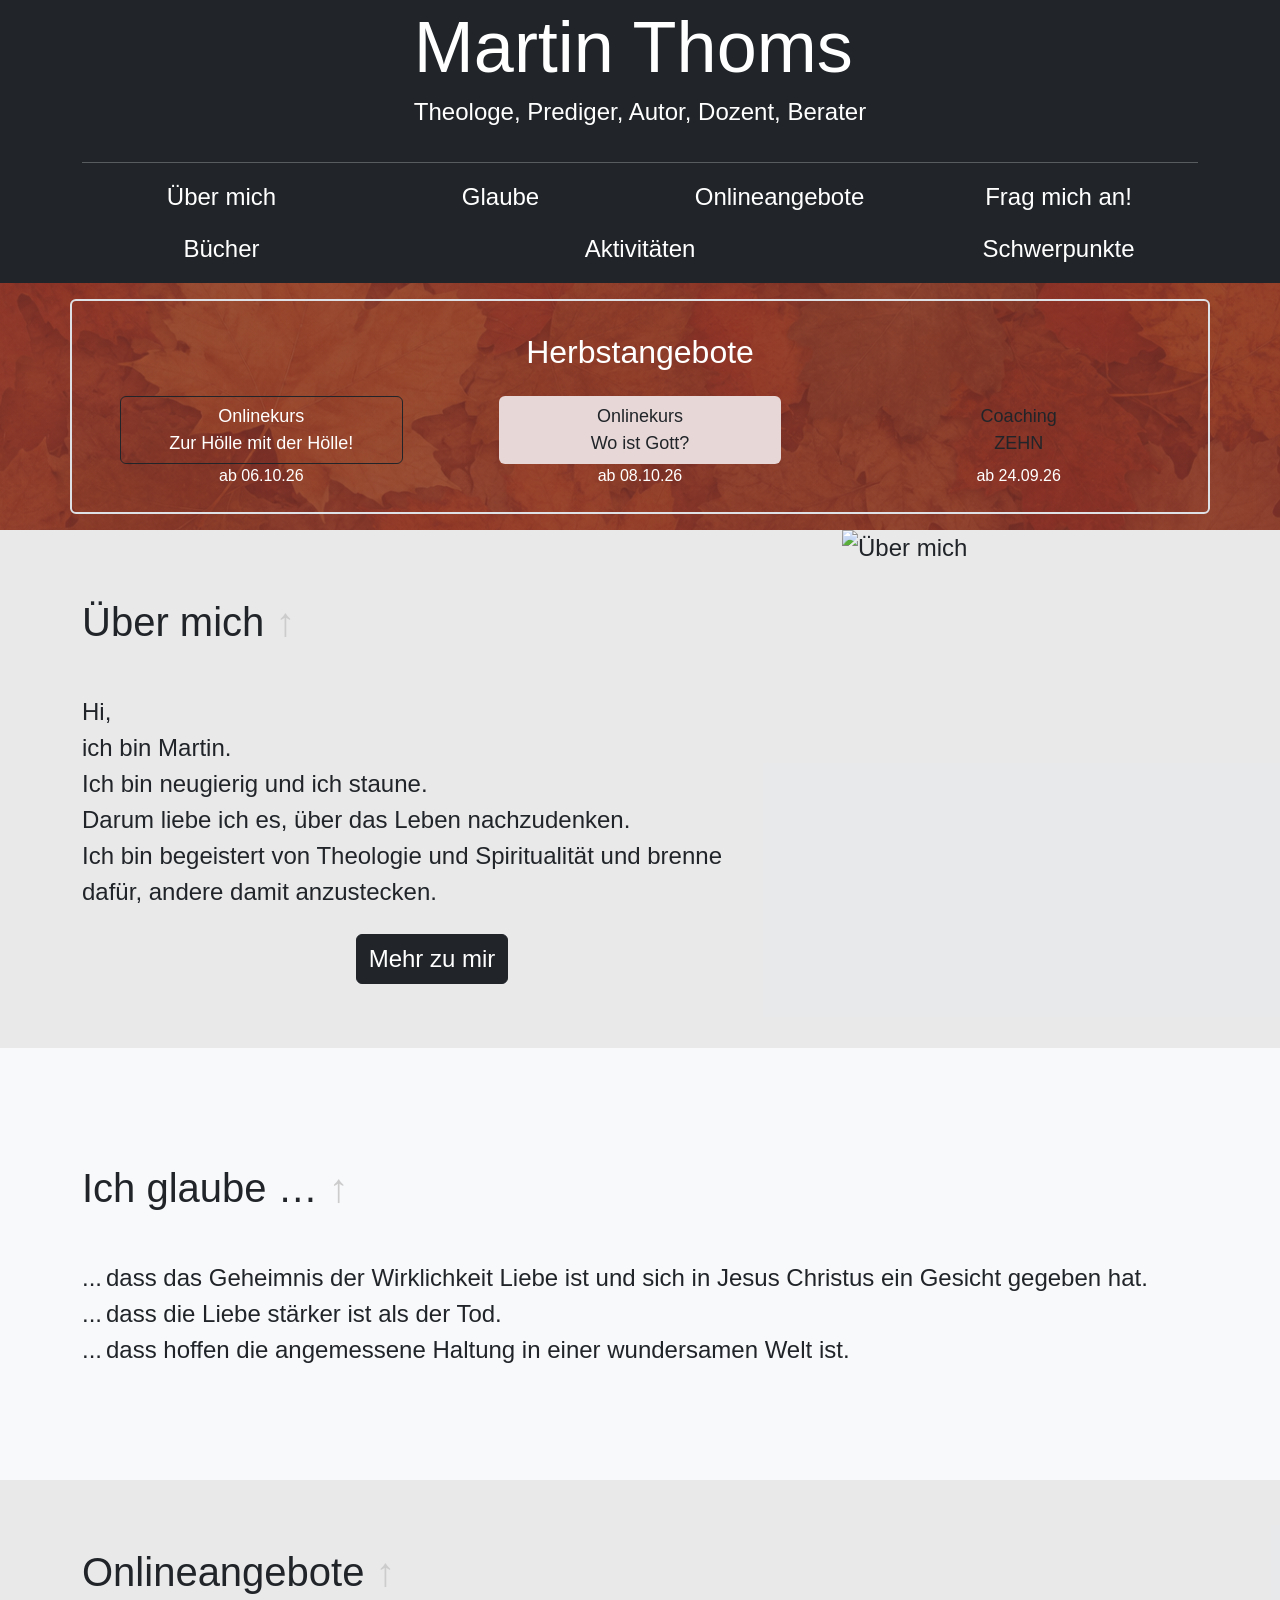
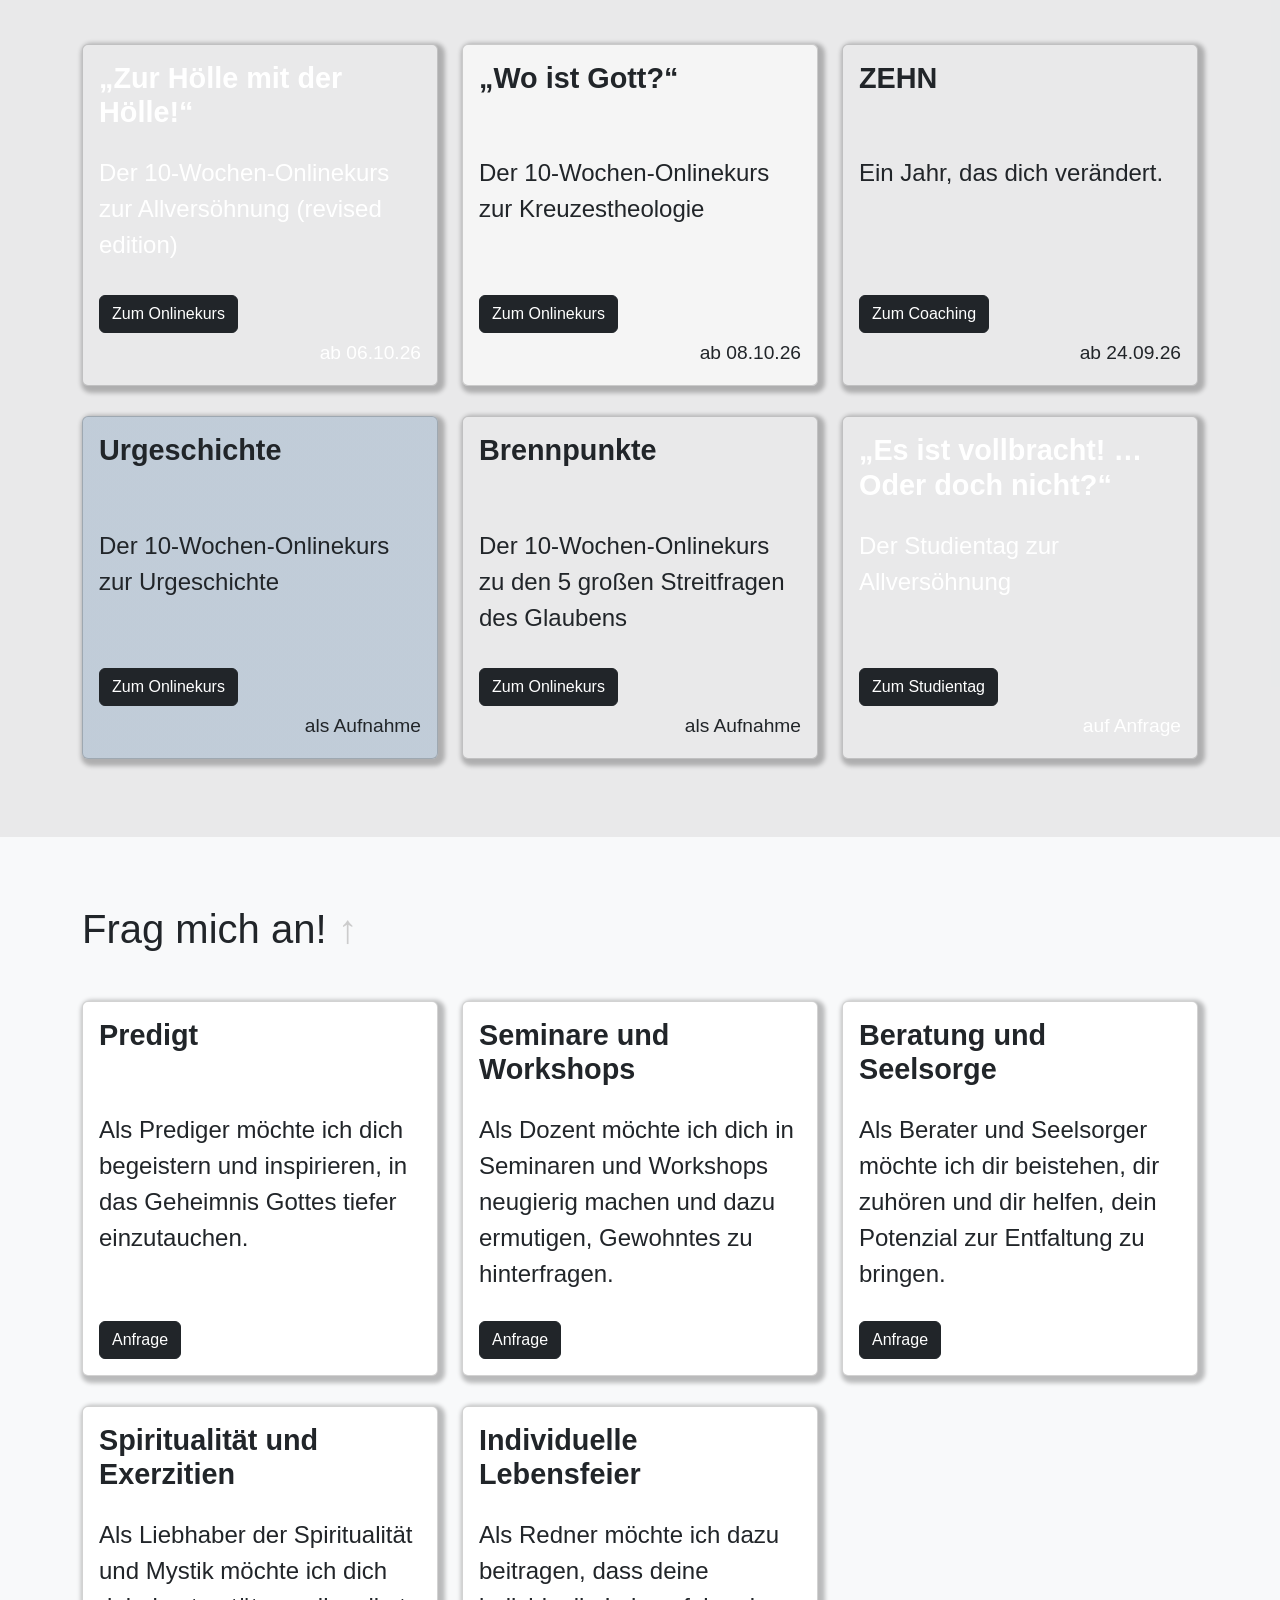
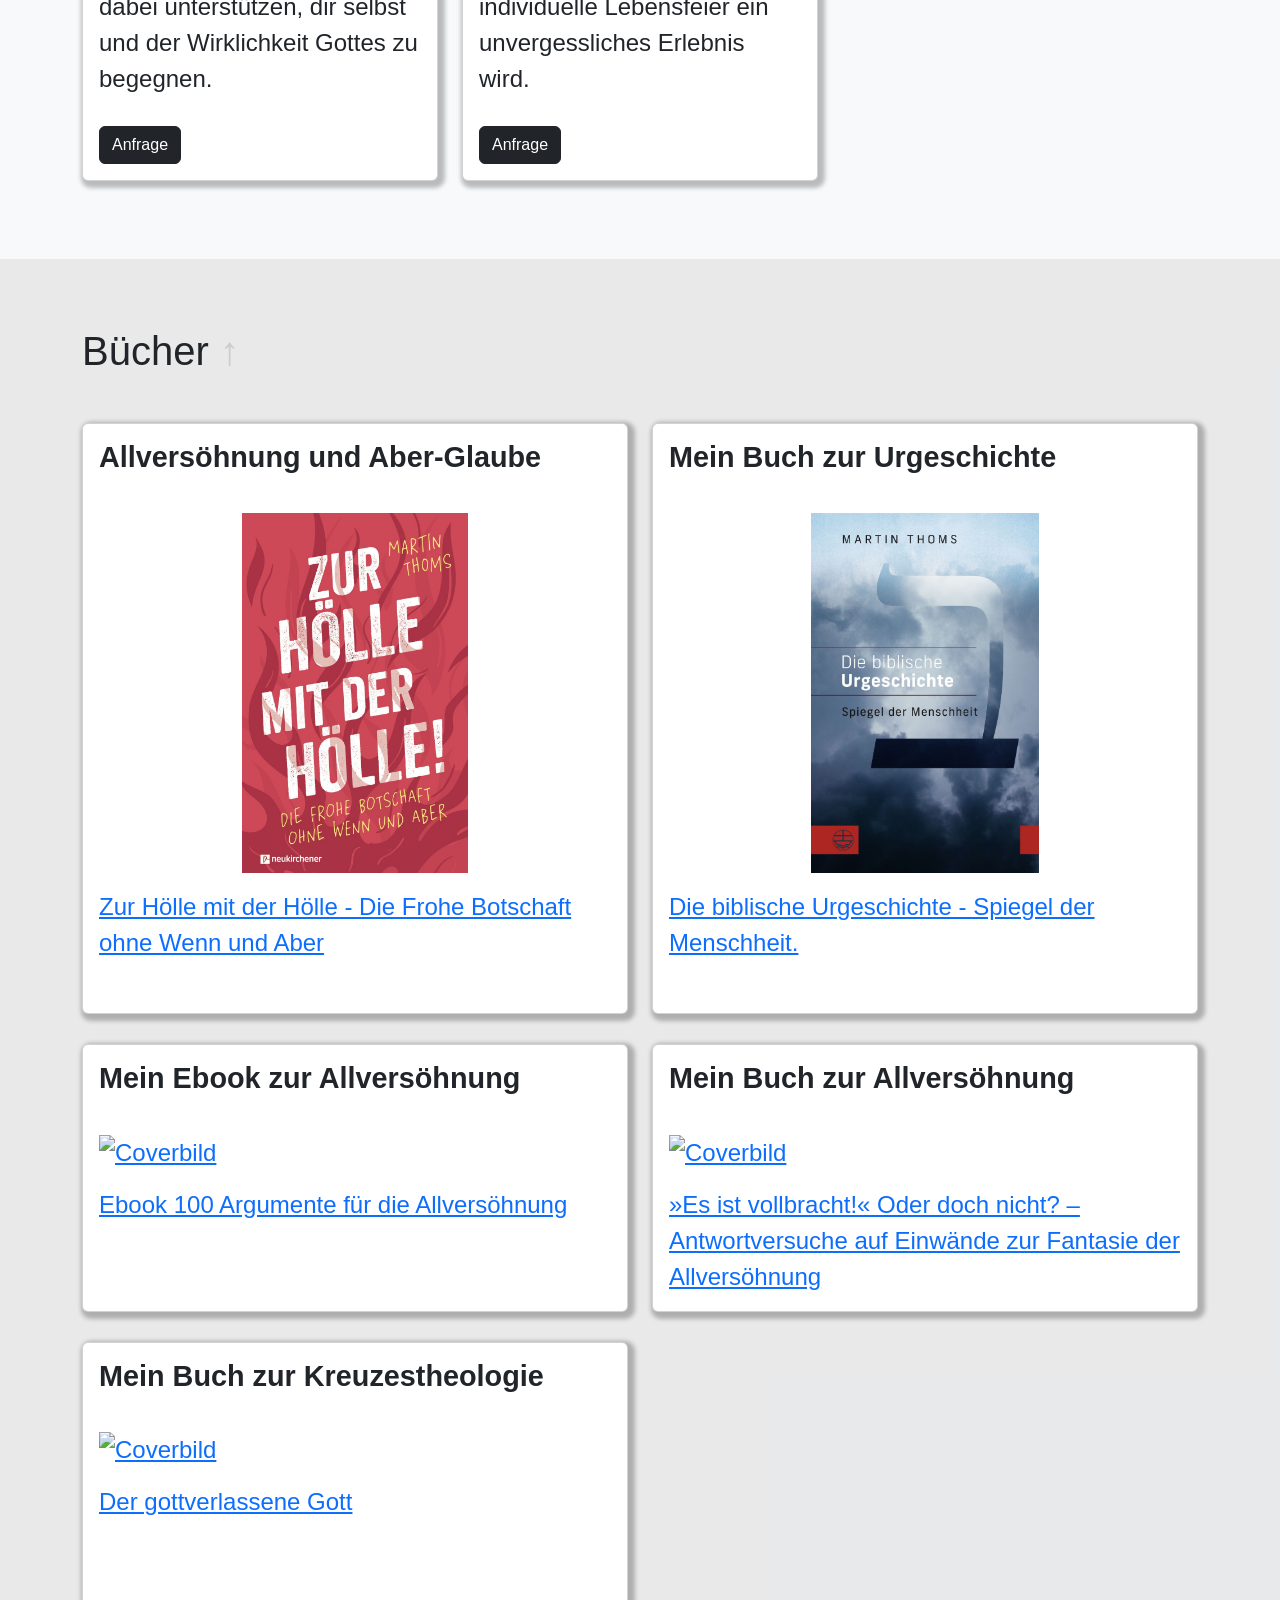
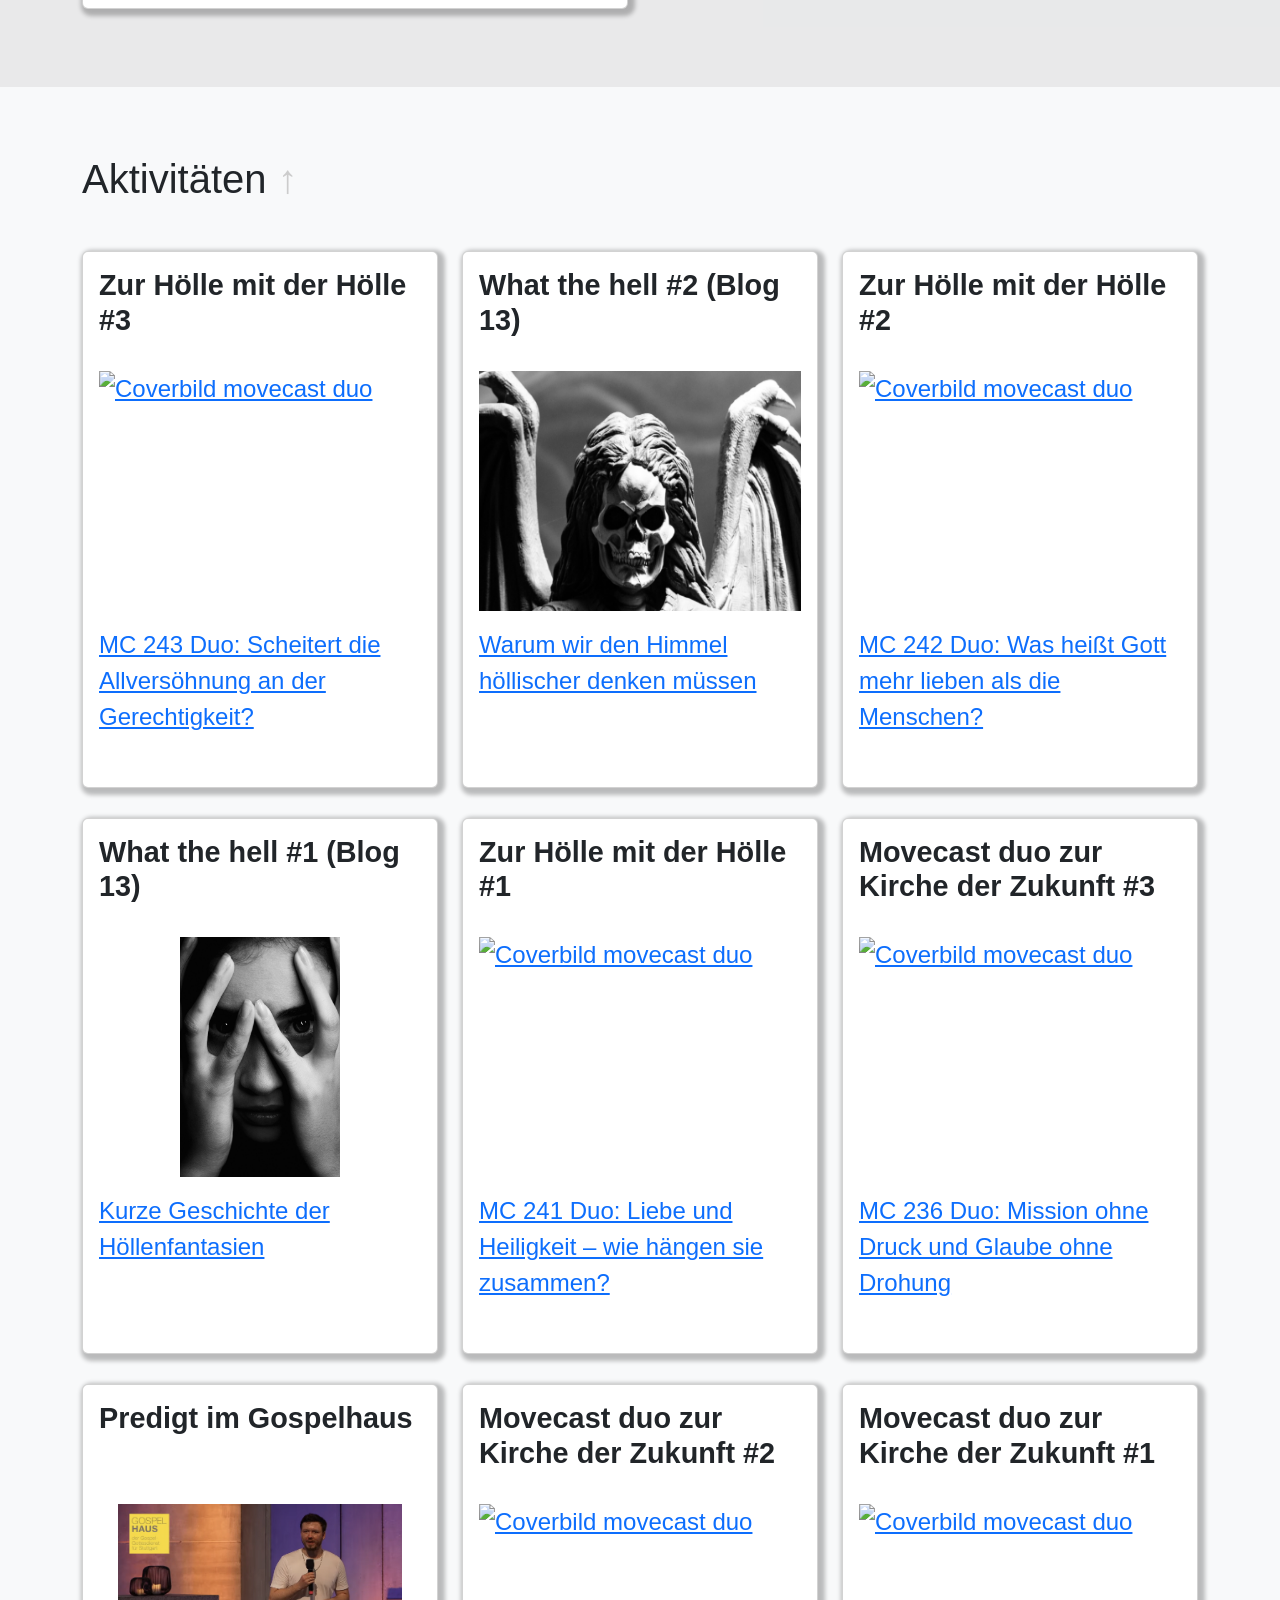
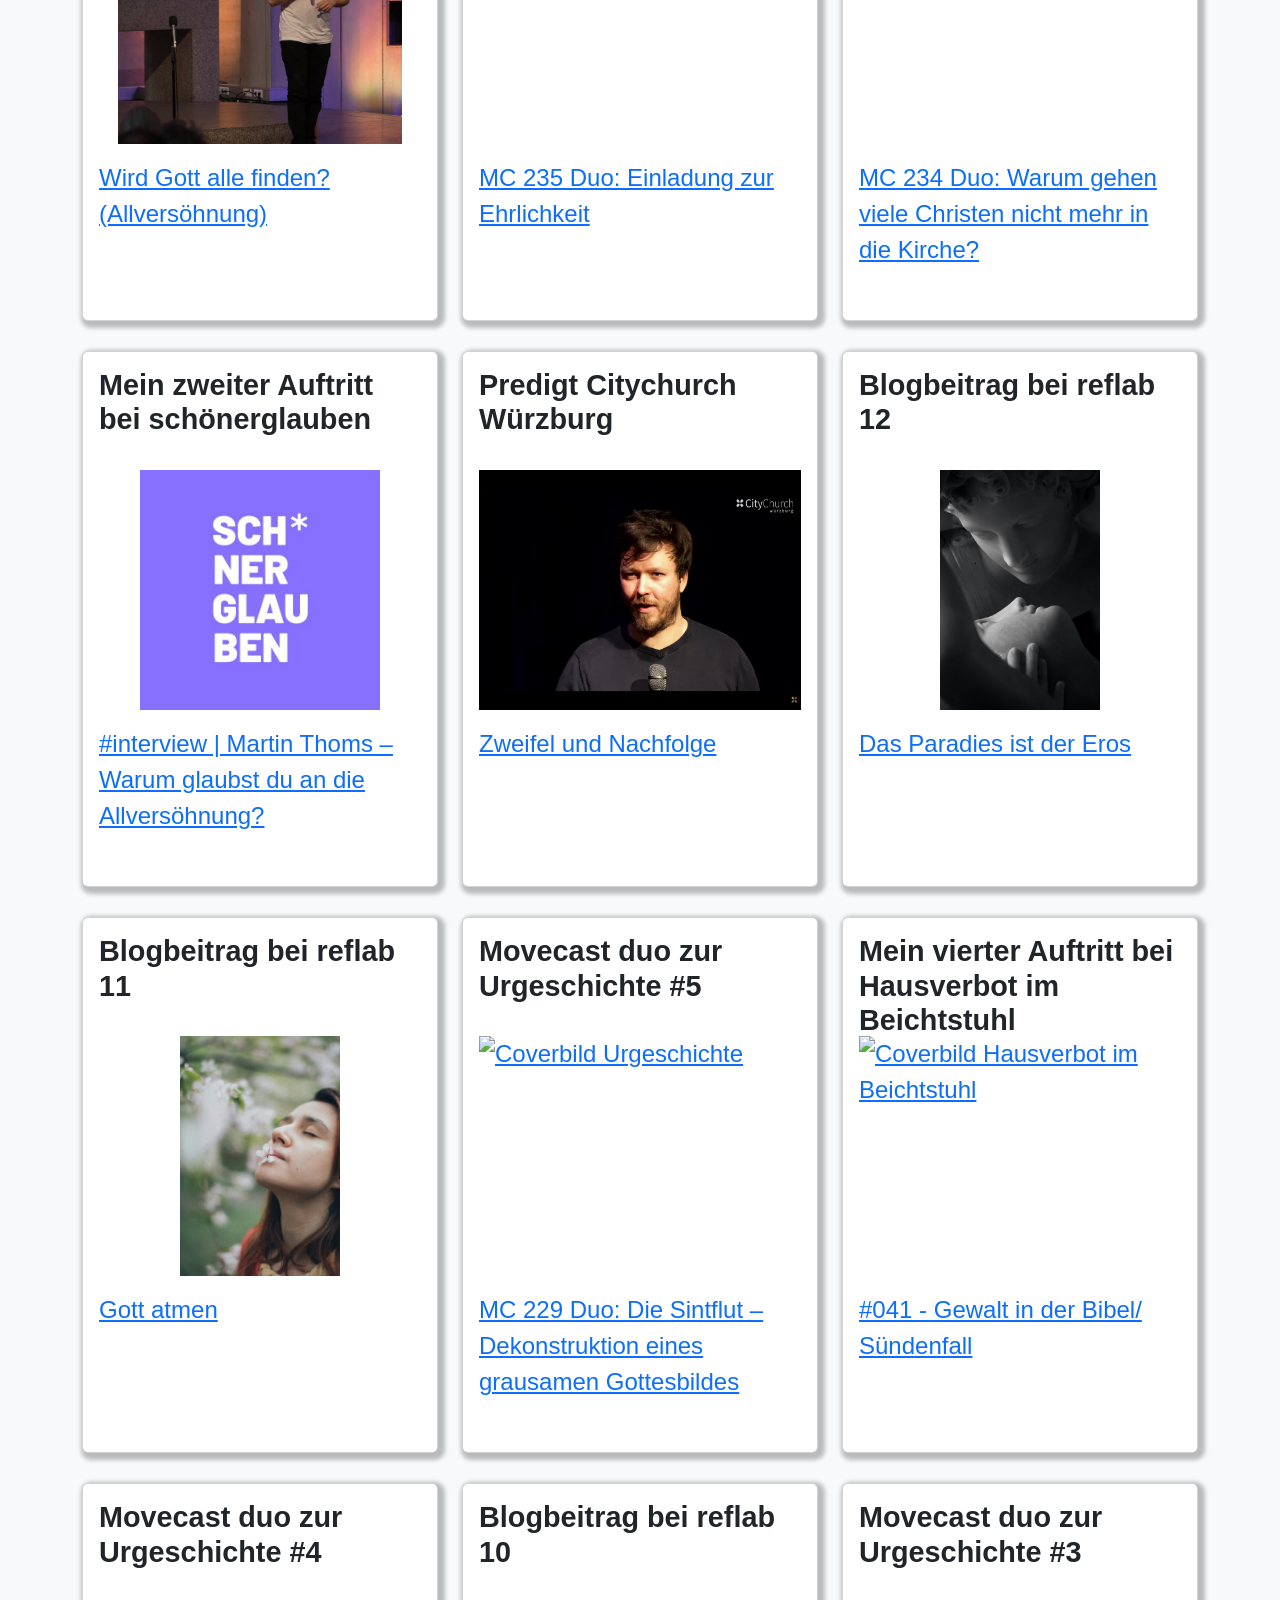
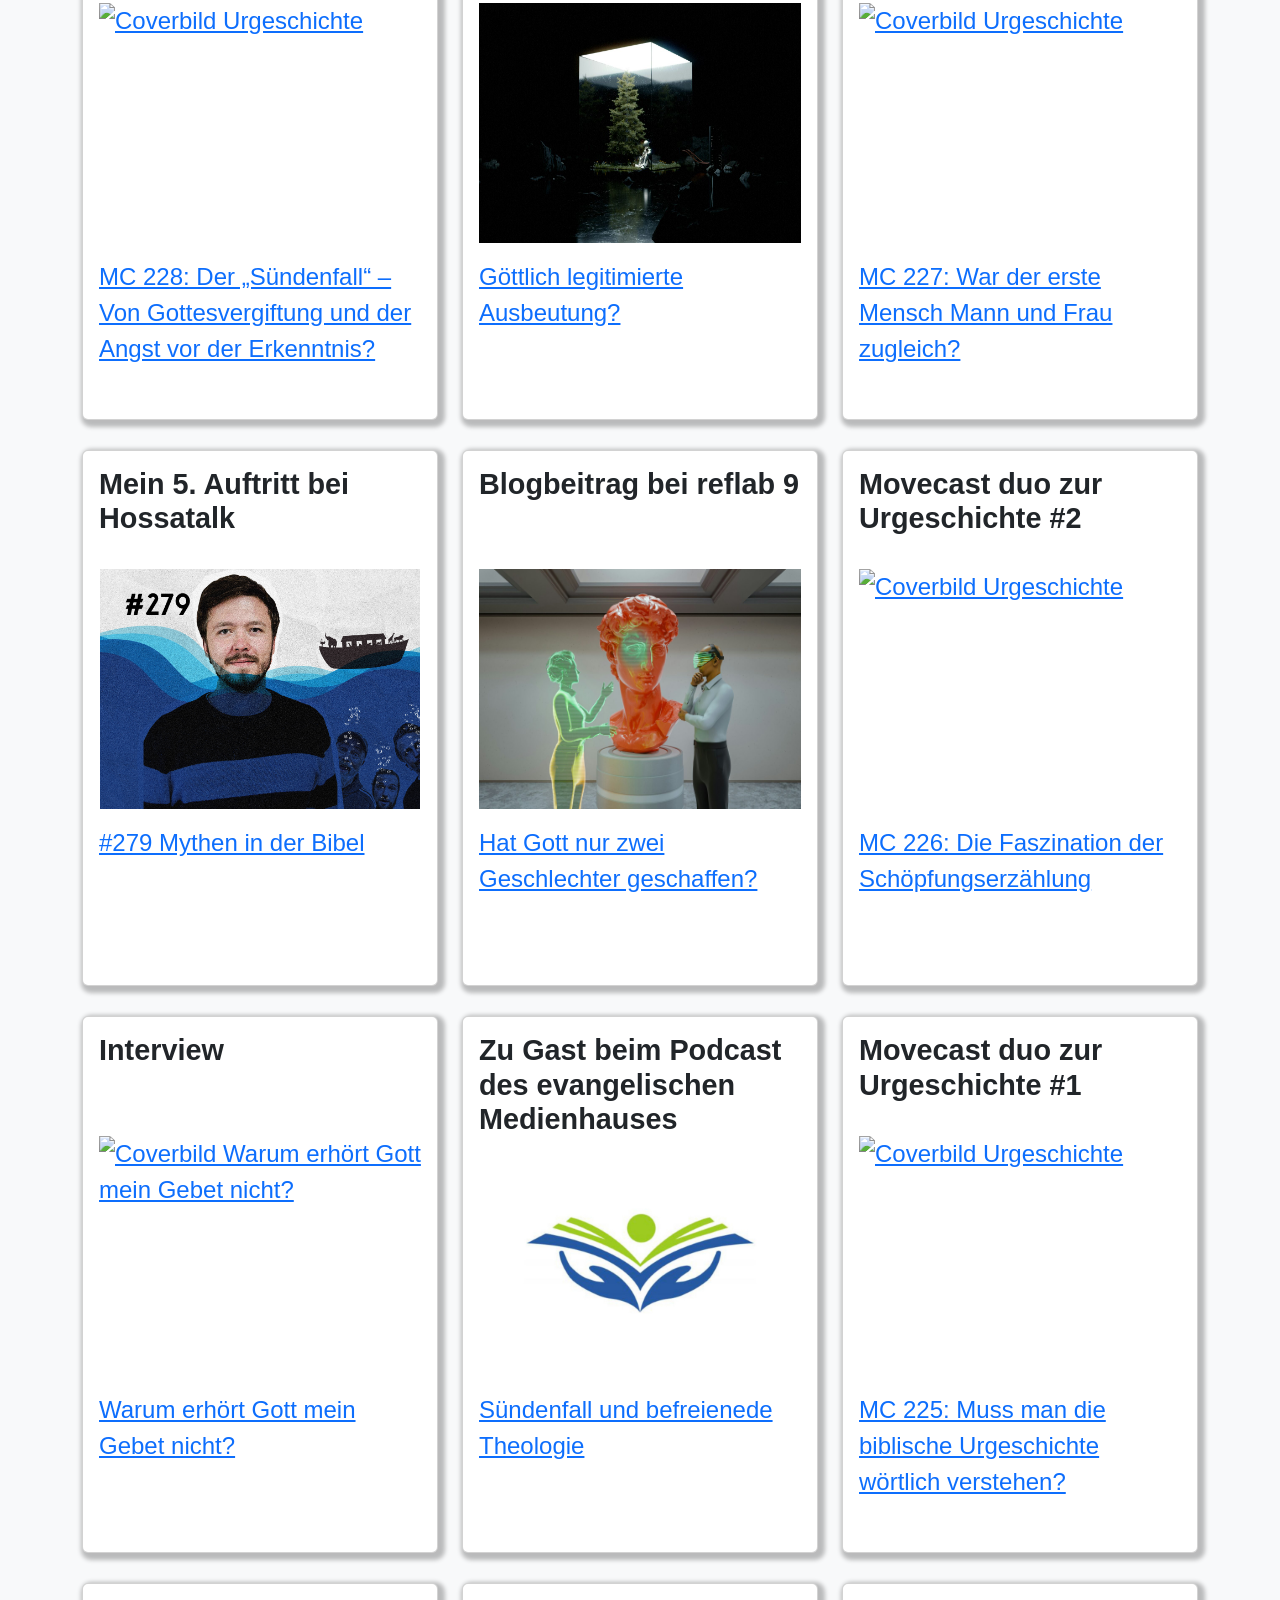
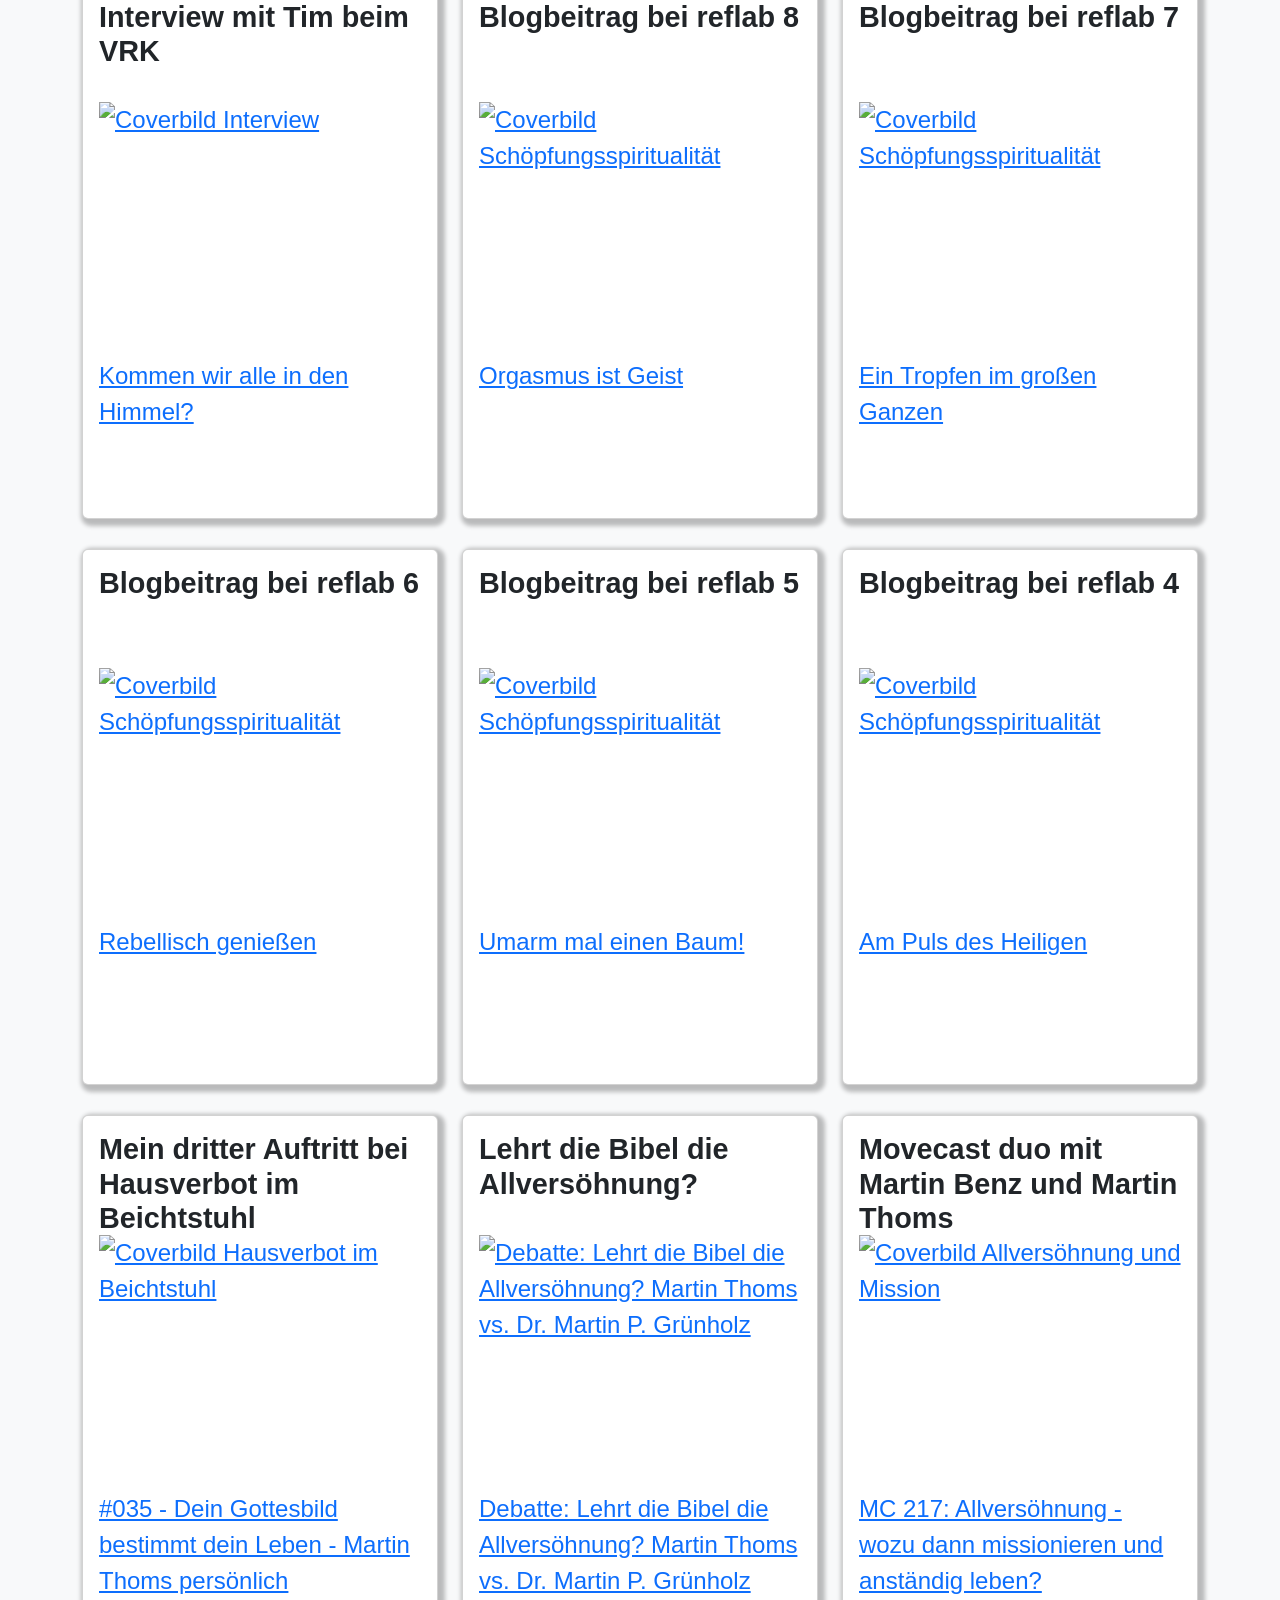
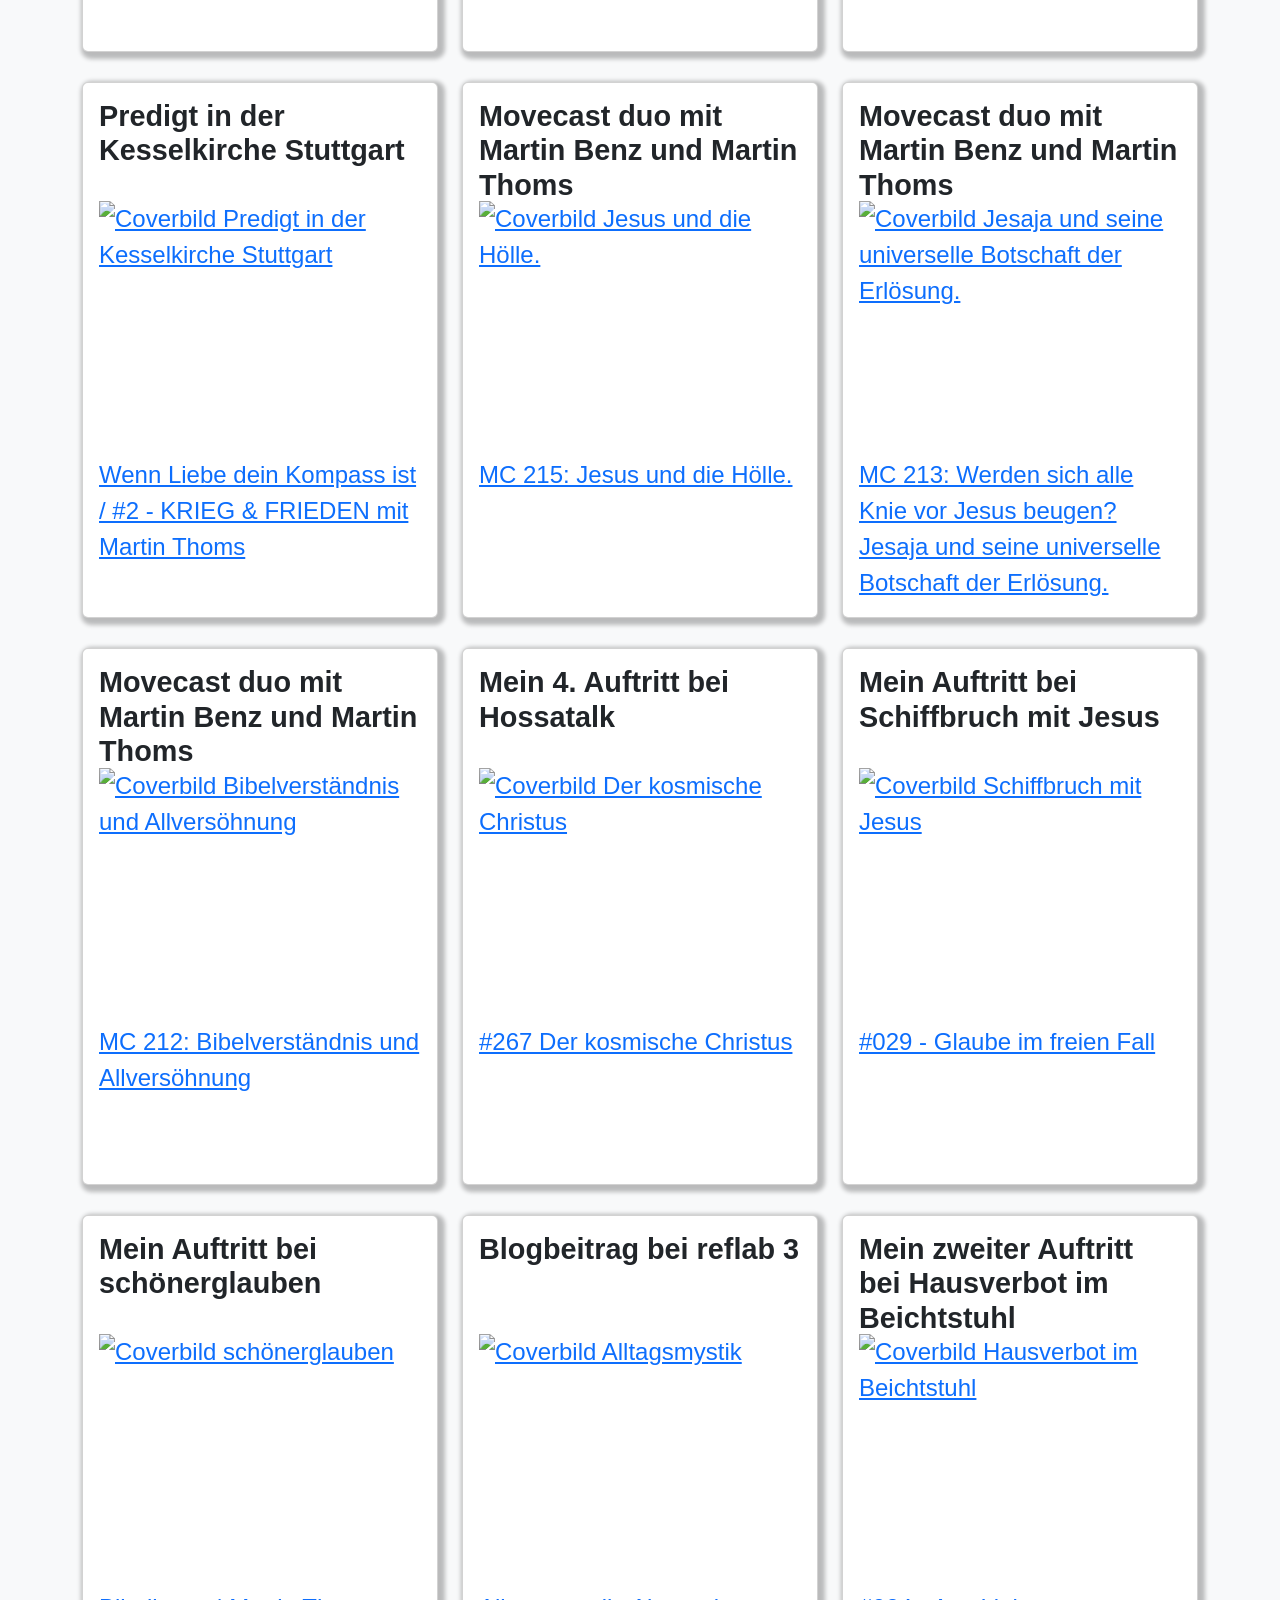
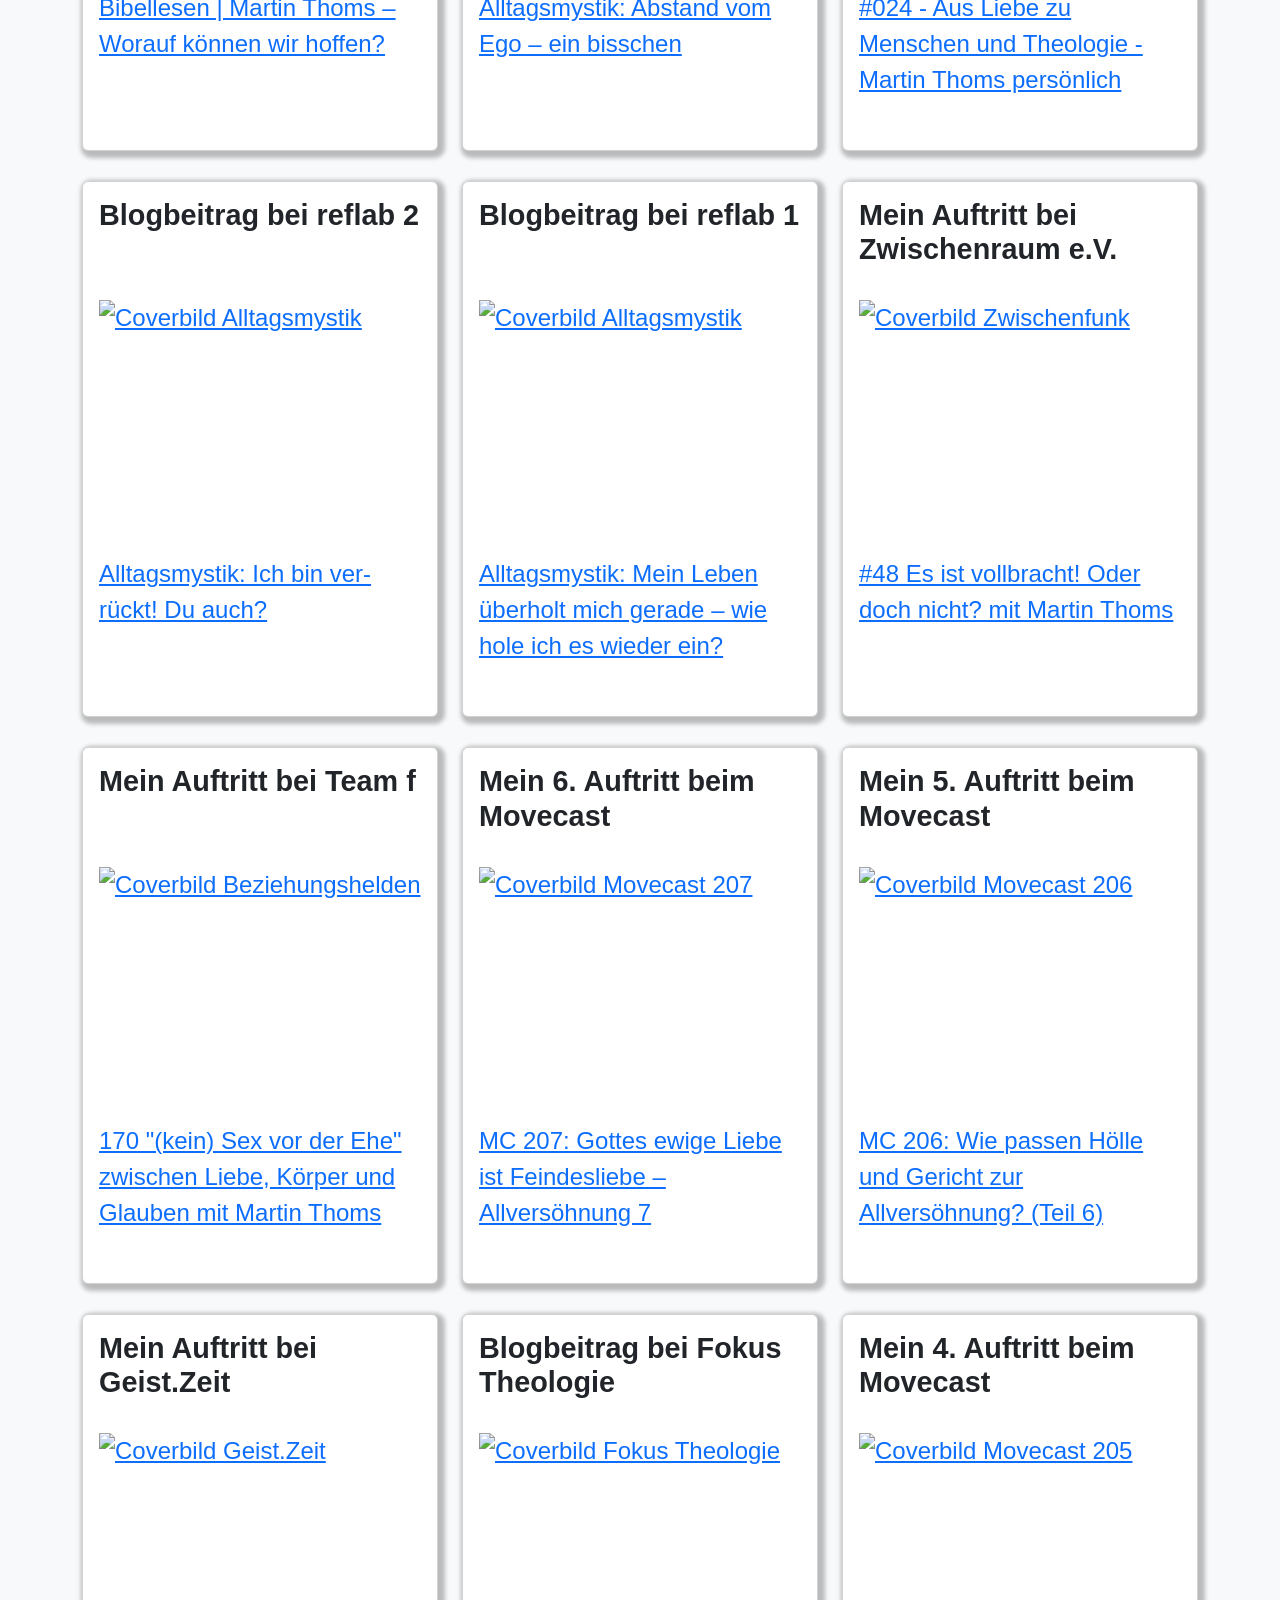
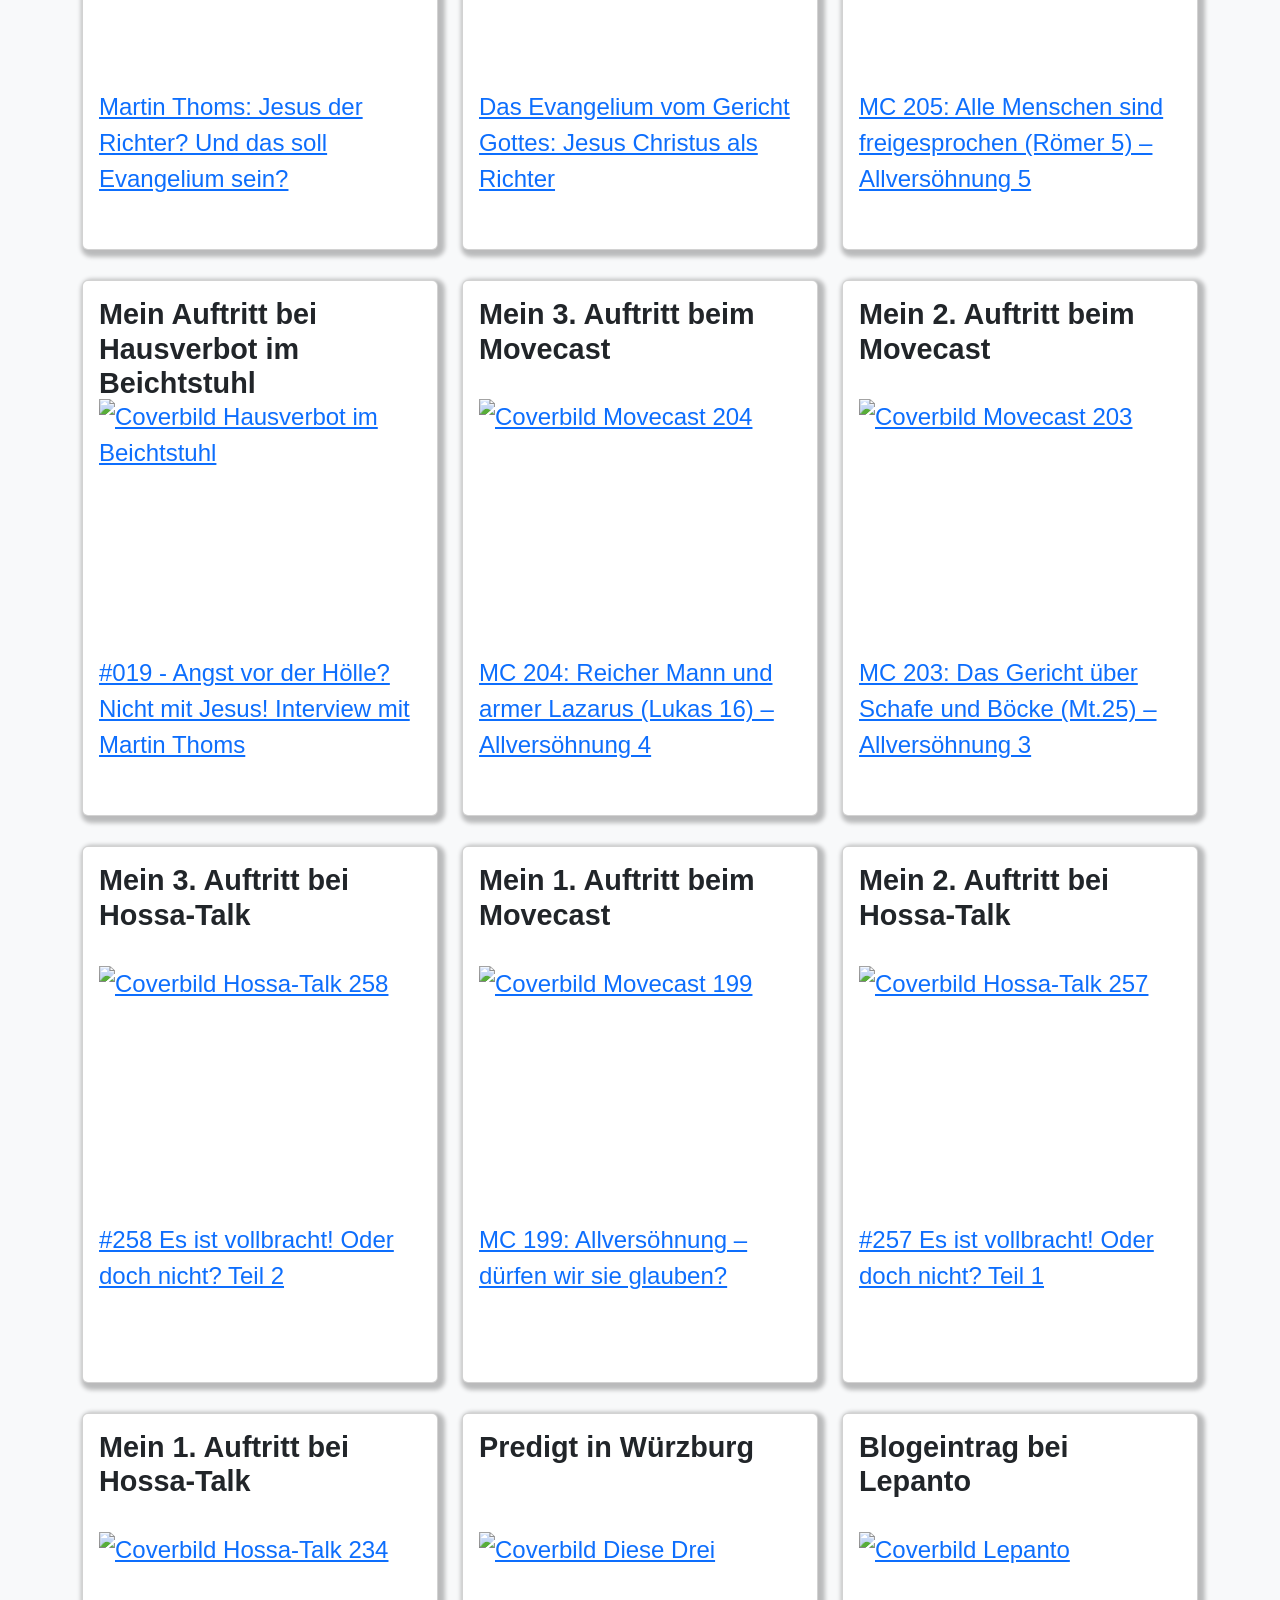
==== index.html @ 33232763 "Update index.html" ====
<!DOCTYPE html>
<html lang="de">
<head>
  <meta name="description"
        content="Martin Thoms bietet inspirierende Predigten, Seminare, persönliche Beratung und Einblicke in Theologie, Spiritualität und Bibelauslegung. Entdecke seine Aktivitäten, Angebote und Glaubensthemen!">
  <meta charset="UTF-8">
  <meta name="viewport" content="width=device-width, initial-scale=1.0">
  <title>Martin Thoms - Theologe, Prediger, Autor, Dozent, Berater</title>
  <link href="https://cdn.jsdelivr.net/npm/bootstrap@5.3.3/dist/css/bootstrap.min.css" rel="stylesheet"
        integrity="sha384-QWTKZyjpPEjISv5WaRU9OFeRpok6YctnYmDr5pNlyT2bRjXh0JMhjY6hW+ALEwIH" crossorigin="anonymous">
  <link rel="stylesheet" href="styles.css">
  <link rel="icon" href="/favicon.png" type="image/png">

  <!-- jsDelivr  -->
  <script src="https://cdn.jsdelivr.net/npm/fireworks-js@2.x/dist/index.umd.js"></script>
  <style>
    body {
      background-color: #f8f9fa;
    }

    /*@media (min-width: 768px) {*/
    /*  body {*/
    /*    font-size: 1.5em;*/
    /*  }*/
    /*}*/



    /*.navbar-nav .nav-item .nav-link {
      color: white !important;
    }
    .navbar-nav .nav-item .nav-link:hover {
      color: #007bff !important;
    }*/

    .risse {
      background: url("img/hintergrund-grau-gold.jpeg");
      background-size: cover;
      color: white;
    }

    .werbe-button:hover {
      color: black;
    }
    .werbe-button.btn-dark:hover {
      color: white;
    }

    /*h1 {*/
    /*  padding-bottom: 0.5em;*/
    /*}*/


    /*.werbe-button {*/
    /*  font-size: 1em;*/
    /*}*/
    /*@media (min-width: 400px) {*/
    /*  .werbe-button {*/
    /*    height: 5em;*/
    /*  }*/
    /*}*/

      /* Bildgröße hackerei */
    section#about {
      overflow: clip;
    }

    #martin-bild-container {
      overflow-x: visible;
      width: 100%;
      height: 100%;
      max-height: 20em;
      display: flex;
      align-items: start;
      justify-content: center;
      position: relative;
    }

    #martin-bild {
      width: auto;
      height: auto;
      max-width: 60vw;
      max-height: 32em;
      object-fit: cover;
      object-position: center;
    }


    @media (orientation: landscape) and (min-width: 576px) {
      #martin-bild {
        max-width: 54vw;
      }

      #martin-bild-container {
        max-height: 30em;
        justify-content: left;
      }
    }

    @media (orientation: portrait) and (min-width: 576px) {
      #martin-bild {
        max-width: 53vw;
      }

      #martin-bild-container {
        max-height: 30em;
        justify-content: left;
      }
    }

    @media (min-width: 768px) {
      #martin-bild {
        max-width: 45vw;
      }

      #martin-bild-container {
        max-height: 20em;
      }
    }

    @media (min-width: 992px) {
      #martin-bild {
        max-width: 35vw;
      }

      #martin-bild-container {
      }
    }


    h5 {
      font-size: 1.2em;
      font-weight: bold;
    }

    .card {
      margin-bottom: 30px;
      box-shadow: 3px 3px 4px 4px #00000040;
      /*position: relative;*/
    }

    #aktivitaeten .cover {
      height: 10em;
      max-width: 100%;
    }

    .banner-date {
      font-size: 16px;
    }
    #buecher img {
      max-height: 15em;
    }


    /* Breakpoints
      xs: 0,
      sm: 576px,
      md: 768px,
      lg: 992px,
      xl: 1200px,
      xxl: 1400px
    */

    #onlineangebote {
      p, h5 {
        /*height: unset;*/
      }
    }
    #angebote {
      p, h5 {
        /*height: unset;*/
      }
    }
    #aktivitaeten {
      h5 {
        /*height: unset;*/
      }
    }
    #buecher {
      .buchtitel {
        /*height: 7.5em;*/
      }
      .card-title {
        height: 2em;
      }
    }

    @media (min-width: 576px) {
      #onlineangebote {
        h5 {
          height: 3em;
        }
        p {
          height: 4.5em;
        }
      }
      #angebote {
        h5 {
          height: 3em;
        }
        p {
          height: 8em;
        }
      }
      #angebote p {
        height: 8em;
      }
      #aktivitaeten {
        h5 {
          height: 3em;
        }
        .linktext {
          height: 6em;
        }
      }
      #buecher .buchtitel {
        height: 7.5em;
      }
    }

    @media (min-width: 768px) {
      #onlineangebote {
        h5 {
          height: 3em;
        }
        p {
          height: 4.5em;
        }
      }
      #angebote {
        p {
          height: 8em;
        }
      }
      #aktivitaeten  {
        h5 {
          height: 3em;
        }
        .linktext {
          height: 6em;
        }
      }
      #buecher .buchtitel {
        height: 6em;
      }
    }

    @media (min-width: 992px) {
      #onlineangebote {
        h5 {
          height: 4.5em;
        }
        p {
          height: 6em;
        }
      }
      #angebote {
        p {
          height: 10em;
        }
      }
      #aktivitaeten {
        h5 {
          height: 4.5em;
        }
        .cover {
          height: 8em;
        }
        .linktext {
          height: 7.5em;
        }
      }
      #buecher .buchtitel {
        height: 4.5em;
      }
    }

    @media (min-width: 1200px) {
      #onlineangebote {
        h5 {
          height: 3em;
        }
        p {
          height: 4.5em;
        }
      }
      #angebote {
        p {
          height: 8em;
        }
      }
      #aktivitaeten {
        h5 {
          height: 3em;
        }
        .cover {
          height: 10em;
        }
        .linktext {
          height: 6em;
        }
      }
      #buecher .buchtitel {
        height: 4.5em;
      }
    }

    @media (min-width: 1400px) {
      #aktivitaeten {
        h5 {
          height: 3em;
        }
        .linktext {
          height: 4.5em;
        }
      }
      #buecher .buchtitel {
        height: 3em;
      }
    }

  </style>
</head>
<body>

<header id="page-top" class="bg-dark text-white">
  <div class="container">
    <div class="d-flex justify-content-between align-items-center">
      <div class="d-flex mx-auto flex-column">
        <h1 class="h1 m-0 py-1">Martin Thoms</h1>
        <p class="mx-auto">Theologe, Prediger, Autor, Dozent, Berater</p>
      </div>
      <!--nav>
        <ul class="nav">
          <li class="nav-item"><a href="#about" class="nav-link text-white">About</a></li>
          <li class="nav-item"><a href="#services" class="nav-link text-white">Services</a></li>
          <li class="nav-item"><a href="#contact" class="nav-link text-white">Kontakt</a></li>
        </ul>
      </nav-->

    </div>
    <hr>
    <nav class="row d-flex justify-content-between align-items-center gx-0">
      <p class="col-6 col-sm-3 text-center"><a href="#about" class="nav-link text-white">Über mich</a></p>
      <p class="col-6 col-sm-3 text-center"><a href="#glaube" class="nav-link text-white">Glaube</a></p>
      <p class="col-6 col-sm-3 text-center"><a href="#onlineangebote" class="nav-link text-white">Onlineangebote</a></p>
      <p class="col-6 col-sm-3 text-center"><a href="#angebote" class="nav-link text-white">Frag mich an!</a></p>
      <p class="col-6 col-sm-3 text-center"><a href="#buecher" class="nav-link text-white">Bücher</a></p>
      <p class="col-6 col-sm-3 text-center"><a href="#aktivitaeten" class="nav-link text-white">Aktivitäten</a></p>
      <p class="col-6 col-sm-3 text-center"><a href="#schwerpunkte" class="nav-link text-white">Schwerpunkte</a></p>
    </nav>
  </div>
</header>


<!-- section class kann zb sein: risse, orange, bg-info, wolken -->
<!-- Onlinekurs Urgeschichte -->
<!--section id="werbung"
         class="wolken py-3">
  <div class="container">
    <div class="row border border-2 border-dark rounded">
      <div class="col-12 py-3 px-5 text-center">
        <p class="small">
          28. April - 30. Juni 2026, jeweils dienstags 19:00 – 21:00 Uhr (digital)
        </p>
        <h1>
          Der 10-Wochen-Onlinekurs zur Urgeschichte </h1>
        <p class="mb-0">
          In diesem Onlinekurs lesen wir die Urgeschichte neu – gründlich exegetisch, theologisch verantwortet und mit
          überraschenden Perspektiven.
        </p>
        <p class="text-center mt-3 mb-0">
          <a href="onlinekurs-urgeschichte.html">
            <button class="btn btn-dark text-xxl-center"
                    style="font-size: 1em">
              Zum Onlinekurs
            </button>
          </a>
        </p>
      </div>
    </div>
  </div>
</section-->


<!-- Werbeblock Ebook -->
<!--section id="werbung"
         class="bg-white py-3">
  <div class="container">
    <div class="row border border-2 border-dark rounded p-3">
      <div class="col-12 col-sm-5 col-md-6 text-center" id="banner-bild">
        <img
          src="img/cover-ebook.png"
          title="Ebook"
          alt="Ebook"
          style="max-height: 15em; max-width: 100%"
        />
      </div>
      <div class="col-12 col-sm-7 col-md-6 p-3 py-lg-5 d-flex flex-column text-center" id="banner-text">
        <h1 class="">
          Neu: Ebook
          <a href="https://copecart.com/products/e3bff684/checkout" target="_blank" rel="noopener noreferrer">
            "100 Argumente für die Allversöhnung"
          </a>
        </h1>
        <p class="">
          <a href="#buecher">
            <button class="btn btn-dark text-xxl-center" style="font-size: 1em">
              Zum den Büchern
            </button>
          </a>
        </p>
      </div>
    </div>
  </div>
</section-->

<!-- Onlinekurs Werbeblock 1 Kurs -->
<!--section id="werbung"
         class="risse py-3">
  <div class="container">
    <div class="row border border-2 border-dark rounded">
      <div class="col-12 py-3 px-5 text-center">
        <p class="small">
          Samstag, 18. Juli 2026 von 10:00 – 16:30 Uhr (digital)
        </p>
        <h1 class="py-2">
          Studientag Allversöhnung </h1>
        <p class="mb-0">
          Eine Reise durch die spannendste Debatte der Theologie
        </p>

        <p class="text-center mt-3 mb-0">
          <a href="studientag.html">
            <button class="btn btn-dark text-xxl-center" style="font-size: 1em">
              Zum Studientag
            </button>
          </a>
        </p>
      </div>
    </div>
  </div>
</section-->


<!-- Onlinekurs Werbeblock 2 Kurse -->
<!--section id="werbung"
         class="py-3 bg-info risse">
  <div class="container">
    <div class="row border border-2 border-dark rounded">
      <div class="col-12 py-3 mb-0 px-5 text-center">
        <p class="small mb-0">
          Aktuelle Online-Kurse
        </p>
      </div>
      <div class="col-12 col-lg-6 py-2 px-5 text-center align-content-center">
        <p class="text-center my-0">
          <a href="onlinekurs-wo-ist-gott.html">
            <button class="btn btn-dark text-xxl-center w-75 werbe-button">
              Zum Onlinekurs <br> „Wo ist Gott?“
            </button></a>
          <br>
          Ab 23. September dienstags
        </p>
      </div>
      <div class="col-12 col-lg-6 py-2 px-5 text-center">
        <p class="text-center my-0">
          <a href="onlinekurs-allversoehnung.html">
            <button class="btn btn-dark text-xxl-center w-75 werbe-button">
              Zum Onlinekurs <br> „Es ist vollbracht! … oder doch nicht?“
            </button></a>
          <br>
          Ab 25. September donnerstags
        </p>
      </div>
    </div>
  </div>
</section-->


<!-- Werbeblock 3 Kurse -->
<section
  id="werbung"
  class="py-3 herbst">
  <div class="container">
    <div class="row border border-2 rounded">
      <div class="col-12 py-3 mb-0 px-5 text-center">
        <h2 class="mb-0 pb-0">
          Herbstangebote </h2>
      </div>
      <div class="col-12 col-lg-4 py-2 px-5 text-center align-content-center">
        <div class="text-center my-0">
          <a href="onlinekurs-allversoehnung.html">
            <button
              class="btn btn-dark w-100 werbe-button risse"
              style="font-size: 18px">
              Onlinekurs
              <br>
              Zur Hölle mit der Hölle!
            </button>
          </a>
          <br>
          <p
            class="small banner-date">ab 06.10.26
          </p>
        </div>
      </div>
      <div class="col-12 col-lg-4 py-2 px-5 text-center">
        <div class="text-center my-0">
          <a href="onlinekurs-wo-ist-gott.html">
            <button
              class="btn text-xxl-center w-100 werbe-button rot"
              style="font-size: 18px">
              Onlinekurs
              <br>
              Wo ist Gott?
            </button>
          </a>
          <br>
          <p
            class="small banner-date">ab 08.10.26
          </p>
        </div>
      </div>
      <div class="col-12 col-lg-4 py-2 px-5 text-center">
        <div class="text-center my-0">
          <a href="coaching.html">
            <button
              class="btn text-xxl-center w-100 werbe-button gold"
              style="font-size: 18px">
              Coaching
              <br>
              ZEHN
            </button>
          </a>
          <br>
          <p
            class="small banner-date">ab 24.09.26
          </p>
        </div>
      </div>
    </div>
  </div>
</section>


<!-- Über mich -->
<section id="about" class="about-section">
  <div class="container">
    <div class="row">
      <div class="col-12 col-sm-6 col-md-7 col-lg-8 py-5 pe-5">
        <h1>
          Über mich
          <a href="#page-top" class="text-gray text-decoration-none fw-bold">&uarr;</a>
        </h1>
        <p>Hi,<br>
          ich bin Martin.<br>
          Ich bin neugierig und ich staune.<br>
          Darum liebe ich es, über das Leben nachzudenken.<br>
          Ich bin begeistert von Theologie und Spiritualität und brenne dafür, andere damit anzustecken.
        </p>
        <p class="text-center mt-4">
          <a href="mehr-zu-mir.html">
            <button class="btn btn-dark text-xxl-center" style="font-size: 1em">
              Mehr zu mir
            </button>
          </a>
        </p>
      </div>
      <div class="col-12 col-sm-6 col-md-5 col-lg-4">
        <div id="martin-bild-container" class="image-container">
          <img id="martin-bild" src="img/martin.jpeg" alt="Über mich">
        </div>
      </div>
    </div>
  </div>
</section>

<!-- Glaube -->
<section id="glaube" class="py-5">
  <div class="container">
    <div class="row">
      <div class="col-12 py-5">
        <h1>
          Ich glaube …
          <a href="#page-top" class="text-gray text-decoration-none fw-bold">&uarr;</a>
        </h1>
        <ul class="dots-icons">
          <li>dass das Geheimnis der Wirklichkeit Liebe ist und sich in Jesus Christus ein Gesicht
            gegeben hat.
          </li>
          <li>dass die Liebe stärker ist als der Tod.</li>
          <li>dass hoffen die angemessene Haltung in einer wundersamen Welt ist.</li>
        </ul>
      </div>
    </div>
  </div>
</section>

<!-- Onlineangebote -->
<section id="onlineangebote" class="py-5">
  <div class="container">
    <h1>
      Onlineangebote
      <a href="#page-top" class="text-gray text-decoration-none fw-bold">&uarr;</a>
    </h1>
    <div class="row">

      <div class="col-12 col-sm-6 col-lg-4">
        <div class="card risse">
          <div class="card-body">
            <h5 class="card-title">„Zur Hölle mit der Hölle!“</h5>
            <p class="text">
              Der 10-Wochen-Onlinekurs zur Allversöhnung (revised edition)
            </p>
            <a href="onlinekurs-allversoehnung.html">
              <button class="btn btn-dark mt-3">
                Zum Onlinekurs
              </button>
            </a>
            <div class="text-end">
              <span class="font-small">ab 06.10.26</span>
            </div>
          </div>
        </div>
      </div>

      <div class="col-12 col-sm-6 col-lg-4">
        <div class="card rot">
          <div class="card-body">
            <h5 class="card-title">„Wo ist Gott?“</h5>
            <p class="text">
              Der 10-Wochen-Onlinekurs zur Kreuzestheologie
            </p>
            <a href="onlinekurs-wo-ist-gott.html">
              <button class="btn btn-dark mt-3">
                Zum Onlinekurs
              </button>
            </a>
            <div class="text-end">
              <span class="font-small">ab 08.10.26</span>
            </div>
          </div>
        </div>
      </div>

      <div class="col-12 col-sm-6 col-lg-4">
        <div class="card gold">
          <div class="card-body">
            <h5 class="card-title">ZEHN</h5>
            <p class="text">
              Ein Jahr, das dich verändert.
            </p>
            <a href="coaching.html" style="text-decoration: none;">
              <button class="btn btn-dark mt-3">
                Zum Coaching
              </button>
            </a>
            <div class="text-end">
              <span class="font-small">ab 24.09.26</span>
            </div>
          </div>
        </div>
      </div>

      <div class="col-12 col-sm-6 col-lg-4">
        <div class="card wolken">
          <div class="card-body">
            <h5 class="card-title">Urgeschichte</h5>
            <p class="text">
              Der 10-Wochen-Onlinekurs zur Urgeschichte
            </p>
            <a href="onlinekurs-urgeschichte.html">
              <button class="btn btn-dark mt-3">
                Zum Onlinekurs
              </button>
            </a>
            <div class="text-end">
              <span class="font-small">als Aufnahme</span>
            </div>
          </div>
        </div>
      </div>

      <div class="col-12 col-sm-6 col-lg-4">
        <div class="card orange">
          <div class="card-body">
            <h5 class="card-title">Brennpunkte</h5>
            <p class="text">
              Der 10-Wochen-Onlinekurs zu den 5 großen Streitfragen des Glaubens
            </p>
            <a href="onlinekurs-brennpunkte.html">
              <button class="btn btn-dark mt-3">
                Zum Onlinekurs
              </button>
            </a>
            <div class="text-end">
              <span class="font-small">als Aufnahme</span>
            </div>
          </div>
        </div>
      </div>

      <!--div class="col-12 col-sm-6 col-lg-4">
        <div class="card bg-dark text-white">
          <div class="card-body">
            <h5 class="card-title">Neujahrsangebot</h5>
            <p class="text">
              40 % Rabatt auf Onlinekurspaket<br>
              <span class="fw-bold">bis 31.1.26</span>
            </p>
            <a href="neujahr2026.html">
              <button class="btn btn-light mt-3">
                Zum Angebot
              </button>
            </a>
          </div>
        </div>
      </div-->

      <div class="col-12 col-sm-6 col-lg-4">
        <div class="card risse">
          <div class="card-body">
            <h5 class="card-title">„Es ist vollbracht! … Oder doch nicht?“</h5>
            <p class="text">
              Der Studientag zur Allversöhnung
            </p>
            <a href="studientag.html" style="text-decoration: none;">
              <button class="btn btn-dark mt-3">
                Zum Studientag
              </button>
            </a><br>
            <div class="text-end">
              <span class="font-small">auf Anfrage</span>
            </div>
          </div>
        </div>
      </div>

    </div>
  </div>
</section>

<!-- Angebote -->
<section id="angebote" class="py-5">
  <div class="container">
    <h1>
      Frag mich an!
      <a href="#page-top" class="text-gray text-decoration-none fw-bold">&uarr;</a>
    </h1>
    <div class="row">
      <div class="col-12 col-sm-6 col-lg-4">
        <div class="card">
          <div class="card-body">
            <h5 class="card-title">Predigt</h5>
            <p>Als Prediger möchte ich dich begeistern und inspirieren, in das Geheimnis Gottes tiefer einzutauchen.</p>
            <a href="mailto:kontakt@martinthoms.de?subject=Anfrage:%20Predigt" class="btn btn-dark">Anfrage</a>
          </div>
        </div>
      </div>
      <div class="col-12 col-sm-6 col-lg-4">
        <div class="card">
          <div class="card-body">
            <h5 class="card-title">Seminare und Workshops</h5>
            <p>Als Dozent möchte ich dich in Seminaren und Workshops neugierig machen und dazu ermutigen, Gewohntes zu
              hinterfragen.</p>
            <a href="mailto:kontakt@martinthoms.de?subject=Anfrage:%20Seminare/Workshops"
               class="btn btn-dark">Anfrage</a>
          </div>
        </div>
      </div>
      <div class="col-12 col-sm-6 col-lg-4">
        <div class="card">
          <div class="card-body">
            <h5 class="card-title">Beratung und Seelsorge</h5>
            <p>Als Berater und Seelsorger möchte ich dir beistehen, dir zuhören und dir helfen, dein Potenzial zur
              Entfaltung zu bringen.</p>
            <a href="mailto:kontakt@martinthoms.de?subject=Anfrage:%20Beratung/Seelsorge"
               class="btn btn-dark">Anfrage</a>
          </div>
        </div>
      </div>
      <div class="col-12 col-sm-6 col-lg-4">
        <div class="card">
          <div class="card-body">
            <h5 class="card-title">Spiritualität und Exerzitien</h5>
            <p>Als Liebhaber der Spiritualität und Mystik möchte ich dich dabei unterstützen, dir selbst und der
              Wirklichkeit Gottes zu begegnen.</p>
            <a href="mailto:kontakt@martinthoms.de?subject=Anfrage:%20Spiritualität/Exerzitien" class="btn btn-dark">Anfrage</a>
          </div>
        </div>
      </div>
      <div class="col-12 col-sm-6 col-lg-4">
        <div class="card">
          <div class="card-body">
            <h5 class="card-title">Individuelle Lebensfeier</h5>
            <p>Als Redner möchte ich dazu beitragen, dass deine individuelle Lebensfeier ein unvergessliches Erlebnis
              wird.</p>
            <a href="mailto:kontakt@martinthoms.de?subject=Anfrage:%20Individuelle%20Lebensfeier" class="btn btn-dark">Anfrage</a>
          </div>
        </div>
      </div>
    </div>
  </div>
</section>

<!-- Bücher -->
<section id="buecher" class="py-5">
  <div class="container">
    <h1>
      Bücher
      <a href="#page-top" class="text-gray text-decoration-none fw-bold">&uarr;</a>
    </h1>
    <div class="row">
      <div class="col-12 col-sm-6 col-xl-6">
        <div class="card">
          <div class="card-body">
            <h5 class="card-title">Allversöhnung und Aber-Glaube</h5>
            <a href="https://neukirchener-verlage.de/zur-hoelle-mit-der-hoelle-9783761571347" target="_blank" rel="noopener noreferrer">
              <img
                src="img/cover-zurhöllemitderhölle.jpg"
                title="Coverbild"
                alt="Coverbild"
                class="cover mx-auto d-block my-3"
              />
              <div class="buchtitel">
                Zur Hölle mit der Hölle -
                Die Frohe Botschaft ohne Wenn und Aber
              </div>
            </a>
          </div>
        </div>
      </div>
      <div class="col-12 col-sm-6 col-xl-6">
        <div class="card">
          <div class="card-body">
            <h5 class="card-title">Mein Buch zur Urgeschichte</h5>
            <a href="https://www.eva-leipzig.de/de/thoms-die-biblische-urgeschichte" target="_blank" rel="noopener noreferrer">
              <img
                src="img/cover-urgeschichte.jpg"
                title="Coverbild"
                alt="Coverbild"
                class="cover mx-auto d-block my-3"
              />
              <div class="buchtitel">
                Die biblische Urgeschichte -
                Spiegel der Menschheit.
              </div>
            </a>
          </div>
        </div>
      </div>
      <div class="col-12 col-sm-6 col-xl-6">
        <div class="card">
          <div class="card-body">
            <h5 class="card-title">Mein Ebook zur Allversöhnung</h5>
            <a href="https://copecart.com/products/e3bff684/checkout" target="_blank" rel="noopener noreferrer">
              <img
                src="img/cover-ebook.png"
                title="Coverbild"
                alt="Coverbild"
                class="cover mx-auto d-block my-3"
              />
              <div class="buchtitel">
                Ebook 100 Argumente für die Allversöhnung
              </div>
            </a>
          </div>
        </div>
      </div>
      <div class="col-12 col-sm-6 col-xl-6">
        <div class="card">
          <div class="card-body">
            <h5 class="card-title">Mein Buch zur Allversöhnung</h5>
            <a href="https://www.eva-leipzig.de/de/es-ist-vollbracht-oder-doch-nicht-2" target="_blank" rel="noopener noreferrer">
              <img
                src="img/cover-es-ist-vollbracht-oder-doch-nicht.jpg"
                title="Coverbild"
                alt="Coverbild"
                class="cover mx-auto d-block my-3"
              />
              <div class="buchtitel">
                »Es ist vollbracht!« Oder doch nicht? –
                Antwortversuche auf Einwände zur Fantasie der Allversöhnung
              </div>
            </a>
          </div>
        </div>
      </div>
      <div class="col-12 col-sm-6 col-xl-6">
        <div class="card">
          <div class="card-body">
            <h5 class="card-title">Mein Buch zur Kreuzestheologie</h5>
            <a href="https://lit-verlag.de/isbn/978-3-643-15720-1/" target="_blank" rel="noopener noreferrer">
              <img
                src="img/cover-der-gottverlassene-gott.jpg"
                title="Coverbild"
                alt="Coverbild"
                class="cover mx-auto d-block my-3"
              />
              <div class="buchtitel">
                Der gottverlassene Gott
              </div>
            </a>
          </div>
        </div>
      </div>
    </div>
  </div>
</section>





<!-- Aktivitäten -->
<section id="aktivitaeten" class="py-5">
  <div class="container">
    <h1>
      Aktivitäten
      <a href="#page-top" class="text-gray text-decoration-none fw-bold">&uarr;</a>
    </h1>
    <div class="row">

      <!-- Hier kommen neue Aktivitäten rein ... Lesezeichen -->


<div class="col-12 col-sm-6 col-lg-4">
        <div class="card">
          <div class="card-body">
            <h5 class="card-title">Zur Hölle mit der Hölle #3</h5>
            <a
              href="https://movecast.de/mc-243-duo-wenn-taeter-neben-opfern-sitzen-scheitert-die-allversoehnung-an-der-gerechtigkeit/"
              target="_blank"
              rel="noopener noreferrer">
              <img
                src="img/cover-movecastduo.png"
                title="Coverbild movecast duo"
                alt="Coverbild movecast duo"
                class="cover mx-auto d-block my-3"
              />
              <div class="linktext">
                MC 243 Duo: Scheitert die Allversöhnung an der Gerechtigkeit?
              </div>
            </a>
          </div>
        </div>
      </div>         

<div class="col-12 col-sm-6 col-lg-4">
        <div class="card">
          <div class="card-body">
            <h5 class="card-title">What the hell #2 (Blog 13)</h5>
            <a
              href="https://www.reflab.ch/what-the-hell-2-warum-wir-den-himmel-hoellischer-denken-muessen/"
              target="_blank"
              rel="noopener noreferrer">
              <img
                src="img/cover-zurhöllemitderhölle2.jpg"
                title="Coverbild Hölle"
                alt="Coverbild Hölle"
                class="cover mx-auto d-block my-3"
              />
              <div class="linktext">
                Warum wir den Himmel höllischer denken müssen
              </div>
            </a>
          </div>
        </div>
      </div>
      
<div class="col-12 col-sm-6 col-lg-4">
        <div class="card">
          <div class="card-body">
            <h5 class="card-title">Zur Hölle mit der Hölle #2</h5>
            <a
              href="https://movecast.de/mc-242-duo-was-heisst-gott-mehr-lieben-als-die-menschen-und-wie-kann-man-gott-ueberhaupt-lieben/"
              target="_blank"
              rel="noopener noreferrer">
              <img
                src="img/cover-movecastduo.png"
                title="Coverbild movecast duo"
                alt="Coverbild movecast duo"
                class="cover mx-auto d-block my-3"
              />
              <div class="linktext">
                MC 242 Duo: Was heißt Gott mehr lieben als die Menschen?
              </div>
            </a>
          </div>
        </div>
      </div>      
      
<div class="col-12 col-sm-6 col-lg-4">
        <div class="card">
          <div class="card-body">
            <h5 class="card-title">What the hell #1 (Blog 13)</h5>
            <a
              href="https://www.reflab.ch/what-the-hell-1-kurze-geschichte-der-hoellenfantasien/"
              target="_blank"
              rel="noopener noreferrer">
              <img
                src="img/cover-hell1.jpg"
                title="Coverbild Hölle"
                alt="Coverbild Hölle"
                class="cover mx-auto d-block my-3"
              />
              <div class="linktext">
                Kurze Geschichte der Höllenfantasien
              </div>
            </a>
          </div>
        </div>
      </div>

      <div class="col-12 col-sm-6 col-lg-4">
        <div class="card">
          <div class="card-body">
            <h5 class="card-title">Zur Hölle mit der Hölle #1</h5>
            <a
              href="https://movecast.de/mc-241-duo-liebe-und-heiligkeit-wie-haengen-sie-zusammen/"
              target="_blank"
              rel="noopener noreferrer">
              <img
                src="img/cover-movecastduo.png"
                title="Coverbild movecast duo"
                alt="Coverbild movecast duo"
                class="cover mx-auto d-block my-3"
              />
              <div class="linktext">
                MC 241 Duo: Liebe und Heiligkeit – wie hängen sie zusammen?
              </div>
            </a>
          </div>
        </div>
      </div>
      
      <div class="col-12 col-sm-6 col-lg-4">
        <div class="card">
          <div class="card-body">
            <h5 class="card-title">Movecast duo zur Kirche der Zukunft #3</h5>
            <a
              href="https://movecast.de/mc-236-duo-mission-ohne-druck-und-glaube-ohne-drohung-wenn-die-kirche-nicht-mehr-passt-3/"
              target="_blank"
              rel="noopener noreferrer">
              <img
                src="img/cover-movecastduo.png"
                title="Coverbild movecast duo"
                alt="Coverbild movecast duo"
                class="cover mx-auto d-block my-3"
              />
              <div class="linktext">
                MC 236 Duo: Mission ohne Druck und Glaube ohne Drohung
              </div>
            </a>
          </div>
        </div>
      </div>

      <div class="col-12 col-sm-6 col-lg-4">
        <div class="card">
          <div class="card-body">
            <h5 class="card-title">Predigt im Gospelhaus</h5>
            <a
              href="https://www.youtube.com/watch?v=g9xPnvvfB90&t=3518s"
              target="_blank"
              rel="noopener noreferrer">
              <img
                src="img/cover-gospelhaus.png"
                title="Coverbild Gospelhaus"
                alt="Coverbild Gospelhaus"
                class="cover mx-auto d-block my-3"
              />
              <div class="linktext">
                Wird Gott alle finden? (Allversöhnung)
              </div>
            </a>
          </div>
        </div>
      </div>

      <div class="col-12 col-sm-6 col-lg-4">
        <div class="card">
          <div class="card-body">
            <h5 class="card-title">Movecast duo zur Kirche der Zukunft #2</h5>
            <a
              href="https://movecast.de/mc-235-duo-eine-kirche-der-zukunft-ist-ein-ort-der-zur-ehrlichkeit-einlaedt-wenn-die-kirche-nicht-mehr-passt-2/"
              target="_blank"
              rel="noopener noreferrer">
              <img
                src="img/cover-movecastduo.png"
                title="Coverbild movecast duo"
                alt="Coverbild movecast duo"
                class="cover mx-auto d-block my-3"
              />
              <div class="linktext">
                MC 235 Duo: Einladung zur Ehrlichkeit
              </div>
            </a>
          </div>
        </div>
      </div>

      <div class="col-12 col-sm-6 col-lg-4">
        <div class="card">
          <div class="card-body">
            <h5 class="card-title">Movecast duo zur Kirche der Zukunft #1</h5>
            <a
              href="https://movecast.de/mc-234-duo-warum-gehen-viele-christen-nicht-mehr-in-die-kirche-wenn-die-kirche-nicht-mehr-passt-1/"
              target="_blank"
              rel="noopener noreferrer">
              <img
                src="img/cover-movecastduo.png"
                title="Coverbild movecast duo"
                alt="Coverbild movecast duo"
                class="cover mx-auto d-block my-3"
              />
              <div class="linktext">
                MC 234 Duo: Warum gehen viele Christen nicht mehr in die Kirche?
              </div>
            </a>
          </div>
        </div>
      </div>

      <div class="col-12 col-sm-6 col-lg-4">
        <div class="card">
          <div class="card-body">
            <h5 class="card-title">Mein zweiter Auftritt bei schönerglauben</h5>
            <a
              href="https://schoener-glauben.blogs.audiorella.com/215-interview-martin-thoms-warum-glaubst-du-an-die-allversoehnung"
              target="_blank"
              rel="noopener noreferrer">
              <img
                src="img/cover-schönerglaubenneu.jpg"
                title="Coverbild schönerglauben"
                alt="Coverbild schönerglauben"
                class="cover mx-auto d-block my-3"
              />
              <div class="linktext">
                #interview | Martin Thoms – Warum glaubst du an die Allversöhnung?
              </div>
            </a>
          </div>
        </div>
      </div>

      <div class="col-12 col-sm-6 col-lg-4">
        <div class="card">
          <div class="card-body">
            <h5 class="card-title">Predigt Citychurch Würzburg</h5>
            <a
              href="https://www.youtube.com/watch?v=GO2mi8e1jw0"
              target="_blank"
              rel="noopener noreferrer">
              <img
                src="img/cover-würzburg.png"
                title="Coverbild Würzburg"
                alt="Coverbild Würzburg"
                class="cover mx-auto d-block my-3"
              />
              <div class="linktext">
                Zweifel und Nachfolge
              </div>
            </a>
          </div>
        </div>
      </div>

      <div class="col-12 col-sm-6 col-lg-4">
        <div class="card">
          <div class="card-body">
            <h5 class="card-title">Blogbeitrag bei reflab 12</h5>
            <a
              href="https://www.reflab.ch/das-paradies-ist-der-eros/"
              target="_blank"
              rel="noopener noreferrer">
              <img
                src="img/cover-paradieseros.jpg"
                title="Coverbild Urgeschichte"
                alt="Coverbild Urgeschichte"
                class="cover mx-auto d-block my-3"
              />
              <div class="linktext">
                Das Paradies ist der Eros
              </div>
            </a>
          </div>
        </div>
      </div>

      <div class="col-12 col-sm-6 col-lg-4">
        <div class="card">
          <div class="card-body">
            <h5 class="card-title">Blogbeitrag bei reflab 11</h5>
            <a
              href="https://www.reflab.ch/gott-atmen/"
              target="_blank"
              rel="noopener noreferrer">
              <img
                src="img/cover-urgeschichte3.jpg"
                title="Coverbild Urgeschichte"
                alt="Coverbild Urgeschichte"
                class="cover mx-auto d-block my-3"
              />
              <div class="linktext">
                Gott atmen
              </div>
            </a>
          </div>
        </div>
      </div>

      <div class="col-12 col-sm-6 col-lg-4">
        <div class="card">
          <div class="card-body">
            <h5 class="card-title">Movecast duo zur Urgeschichte #5</h5>
            <a
              href="https://movecast.de/mc-229-duo-die-sintflut-dekonstruktion-eines-grausamen-gottesbildes-urgeschichte-5/"
              target="_blank"
              rel="noopener noreferrer">
              <img
                src="img/cover-movecastduo.png"
                title="Coverbild Urgeschichte"
                alt="Coverbild Urgeschichte"
                class="cover mx-auto d-block my-3"
              />
              <div class="linktext">
                MC 229 Duo: Die Sintflut – Dekonstruktion eines grausamen Gottesbildes
              </div>
            </a>
          </div>
        </div>
      </div>

      <div class="col-12 col-sm-6 col-lg-4">
        <div class="card">
          <div class="card-body">
            <h5 class="card-title">Mein vierter Auftritt bei Hausverbot im Beichtstuhl</h5>
            <a
              href="https://hausverbot-im-beichtstuhl.de/041-gewalt-in-der-bibel-suendenfall-mit-martin-thoms/"
              target="_blank"
              rel="noopener noreferrer">
            <img
                src="img/cover-hausverbot-im-beichtstuhl.png"
                title="Coverbild Hausverbot im Beichtstuhl"
                alt="Coverbild Hausverbot im Beichtstuhl"
                class="cover mx-auto d-block my-3"
              />
              <div class="linktext">
                #041 - Gewalt in der Bibel/ Sündenfall
              </div>
            </a>
          </div>
        </div>
      </div>

      <div class="col-12 col-sm-6 col-lg-4">
        <div class="card">
          <div class="card-body">
            <h5 class="card-title">Movecast duo zur Urgeschichte #4</h5>
            <a
              href="https://movecast.de/mc-228-der-suendenfall-von-gottesvergiftung-und-der-angst-vor-der-erkenntnis-urgeschichte-4/"
              target="_blank"
              rel="noopener noreferrer">
              <img
                src="img/cover-movecastduo.png"
                title="Coverbild Urgeschichte"
                alt="Coverbild Urgeschichte"
                class="cover mx-auto d-block my-3"
              />
              <div class="linktext">
                MC 228: Der „Sündenfall“ – Von Gottesvergiftung und der Angst vor der Erkenntnis?
              </div>
            </a>
          </div>
        </div>
      </div>

      <div class="col-12 col-sm-6 col-lg-4">
        <div class="card">
          <div class="card-body">
            <h5 class="card-title">Blogbeitrag bei reflab 10</h5>
            <a
              href="https://www.reflab.ch/goettlich-legitimierte-ausbeutung/"
              target="_blank"
              rel="noopener noreferrer">
              <img
                src="img/cover-urgeschichte2.jpg"
                title="Coverbild Urgeschichte"
                alt="Coverbild Urgeschichte"
                class="cover mx-auto d-block my-3"
              />
              <div class="linktext">
                Göttlich legitimierte Ausbeutung?
              </div>
            </a>
          </div>
        </div>
      </div>

      <div class="col-12 col-sm-6 col-lg-4">
        <div class="card">
          <div class="card-body">
            <h5 class="card-title">Movecast duo zur Urgeschichte #3</h5>
            <a
              href="https://movecast.de/mc-227-war-der-erste-adam-mann-und-frau-zugleich-urgeschichte-3/"
              target="_blank"
              rel="noopener noreferrer">
              <img
                src="img/cover-movecastduo.png"
                title="Coverbild Urgeschichte"
                alt="Coverbild Urgeschichte"
                class="cover mx-auto d-block my-3"
              />
              <div class="linktext">
                MC 227: War der erste Mensch Mann und Frau zugleich?
              </div>
            </a>
          </div>
        </div>
      </div>

      <div class="col-12 col-sm-6 col-lg-4">
        <div class="card">
          <div class="card-body">
            <h5 class="card-title">Mein 5. Auftritt bei Hossatalk</h5>
            <a
              href="https://hossa-talk.de/279-mythen-in-der-bibel-m-martin-thoms/"
              target="_blank"
              rel="noopener noreferrer">
              <img
                src="img/cover-hossatalk5.jpg"
                title="Coverbild Urgeschichte"
                alt="Coverbild Urgeschichte"
                class="cover mx-auto d-block my-3"
              />
              <div class="linktext">
                #279 Mythen in der Bibel
              </div>
            </a>
          </div>
        </div>
      </div>

      <div class="col-12 col-sm-6 col-lg-4">
        <div class="card">
          <div class="card-body">
            <h5 class="card-title">Blogbeitrag bei reflab 9</h5>
            <a
              href="https://www.reflab.ch/hat-gott-nur-zwei-geschlechter-geschaffen/"
              target="_blank"
              rel="noopener noreferrer">
              <img
                src="img/cover-urgeschichte1.jpg"
                title="Coverbild Urgeschichte"
                alt="Coverbild Urgeschichte"
                class="cover mx-auto d-block my-3"
              />
              <div class="linktext">
                Hat Gott nur zwei Geschlechter geschaffen?
              </div>
            </a>
          </div>
        </div>
      </div>

      <div class="col-12 col-sm-6 col-lg-4">
        <div class="card">
          <div class="card-body">
            <h5 class="card-title">Movecast duo zur Urgeschichte #2</h5>
            <a
              href="https://movecast.de/mc-226-die-faszination-der-schoepfungserzaehlung-urgeschichte-2/"
              target="_blank"
              rel="noopener noreferrer">
              <img
                src="img/cover-movecastduo.png"
                title="Coverbild Urgeschichte"
                alt="Coverbild Urgeschichte"
                class="cover mx-auto d-block my-3"
              />
              <div class="linktext">
                MC 226: Die Faszination der Schöpfungserzählung
              </div>
            </a>
          </div>
        </div>
      </div>

      <div class="col-12 col-sm-6 col-lg-4">
        <div class="card">
          <div class="card-body">
            <h5 class="card-title">Interview</h5>
            <a
              href="https://ichbetefuerdich.de/warum-erhoert-gott-meine-gebete-nicht/"
              target="_blank"
              rel="noopener noreferrer">
              <img
                src="img/martin.jpeg"
                title="Coverbild Warum erhört Gott mein Gebet nicht?"
                alt="Coverbild Warum erhört Gott mein Gebet nicht?"
                class="cover mx-auto d-block my-3"
              />
              <div class="linktext">
                Warum erhört Gott mein Gebet nicht?
              </div>
            </a>
          </div>
        </div>
      </div>

      <div class="col-12 col-sm-6 col-lg-4">
        <div class="card">
          <div class="card-body">
            <h5 class="card-title">Zu Gast beim Podcast des evangelischen Medienhauses</h5>
            <a
              href="https://open.spotify.com/show/2S9dPG99BVl9fZZ9kDhvNU"
              target="_blank"
              rel="noopener noreferrer">
              <img
                src="img/cover-evangelisch.jpg"
                title="Coverbild Und was glaubst du?"
                alt="Coverbild Und was glaubst du?"
                class="cover mx-auto d-block my-3"
              />
              <div class="linktext">
                Sündenfall und befreienede Theologie
              </div>
            </a>
          </div>
        </div>
      </div>

      <div class="col-12 col-sm-6 col-lg-4">
        <div class="card">
          <div class="card-body">
            <h5 class="card-title">Movecast duo zur Urgeschichte #1</h5>
            <a
              href="https://movecast.de/mc-225-muss-man-die-biblische-urgeschichte-woertlich-verstehen-episode-1/"
              target="_blank"
              rel="noopener noreferrer">
              <img
                src="img/cover-movecastduo.png"
                title="Coverbild Urgeschichte"
                alt="Coverbild Urgeschichte"
                class="cover mx-auto d-block my-3"
              />
              <div class="linktext">
                MC 225: Muss man die biblische Urgeschichte wörtlich verstehen?
              </div>
            </a>
          </div>
        </div>
      </div>

      <div class="col-12 col-sm-6 col-lg-4">
        <div class="card">
          <div class="card-body">
            <h5 class="card-title">Interview mit Tim beim VRK</h5>
            <a
              href="https://youtu.be/TM36IT-qvA0?si=Ugzd6rTmRkfLWWev"
              target="_blank"
              rel="noopener noreferrer">
              <img
                src="img/cover-vrk.jpg"
                title="Coverbild Interview"
                alt="Coverbild Interview"
                class="cover mx-auto d-block my-3"
              />
              <div class="linktext">
                Kommen wir alle in den Himmel?
              </div>
            </a>
          </div>
        </div>
      </div>

      <div class="col-12 col-sm-6 col-lg-4">
        <div class="card">
          <div class="card-body">
            <h5 class="card-title">Blogbeitrag bei reflab 8</h5>
            <a
              href="https://www.reflab.ch/martin-thoms-orgasmus-ist-geist/"
              target="_blank"
              rel="noopener noreferrer">
              <img
                src="img/cover-Schöpfungsspiritualität5.jpg"
                title="Coverbild Schöpfungsspiritualität"
                alt="Coverbild Schöpfungsspiritualität"
                class="cover mx-auto d-block my-3"
              />
              <div class="linktext">
                Orgasmus ist Geist
              </div>
            </a>
          </div>
        </div>
      </div>

      <div class="col-12 col-sm-6 col-lg-4">
        <div class="card">
          <div class="card-body">
            <h5 class="card-title">Blogbeitrag bei reflab 7</h5>
            <a
              href="https://www.reflab.ch/martin-thoms-ein-tropfen-im-grossen-ganzen/"
              target="_blank"
              rel="noopener noreferrer">
              <img
                src="img/cover-Schöpfungsspiritualität4.jpg"
                title="Coverbild Schöpfungsspiritualität"
                alt="Coverbild Schöpfungsspiritualität"
                class="cover mx-auto d-block my-3"
              />
              <div class="linktext">
                Ein Tropfen im großen Ganzen
              </div>
            </a>
          </div>
        </div>
      </div>

      <div class="col-12 col-sm-6 col-lg-4">
        <div class="card">
          <div class="card-body">
            <h5 class="card-title">Blogbeitrag bei reflab 6</h5>
            <a
              href="https://www.reflab.ch/martin-thoms-rebellisch-geniessen/"
              target="_blank"
              rel="noopener noreferrer">
              <img
                src="img/cover-Schöpfungsspiritualität3.jpg"
                title="Coverbild Schöpfungsspiritualität"
                alt="Coverbild Schöpfungsspiritualität"
                class="cover mx-auto d-block my-3"
              />
              <div class="linktext">
                Rebellisch genießen
              </div>
            </a>
          </div>
        </div>
      </div>

       <div class="col-12 col-sm-6 col-lg-4">
        <div class="card">
          <div class="card-body">
            <h5 class="card-title">Blogbeitrag bei reflab 5</h5>
            <a
              href="https://www.reflab.ch/martin-thoms-umarm-mal-einen-baum-den-richtigen/"
              target="_blank"
              rel="noopener noreferrer">
              <img
                src="img/cover-Schöpfungsspiritualität2.jpg"
                title="Coverbild Schöpfungsspiritualität"
                alt="Coverbild Schöpfungsspiritualität"
                class="cover mx-auto d-block my-3"
              />
              <div class="linktext">
                Umarm mal einen Baum!
              </div>
            </a>
          </div>
        </div>
      </div>

      <div class="col-12 col-sm-6 col-lg-4">
        <div class="card">
          <div class="card-body">
            <h5 class="card-title">Blogbeitrag bei reflab 4</h5>
            <a
              href="https://www.reflab.ch/am-puls-des-heiligen-martin-thoms/"
              target="_blank"
              rel="noopener noreferrer">
              <img
                src="img/cover-Schöpfungsspiritualität1.jpg"
                title="Coverbild Schöpfungsspiritualität"
                alt="Coverbild Schöpfungsspiritualität"
                class="cover mx-auto d-block my-3"
              />
              <div class="linktext">
                Am Puls des Heiligen
              </div>
            </a>
          </div>
        </div>
      </div>

      <div class="col-12 col-sm-6 col-lg-4">
        <div class="card">
          <div class="card-body">
            <h5 class="card-title">Mein dritter Auftritt bei Hausverbot im Beichtstuhl</h5>
            <a
              href="https://hausverbot-im-beichtstuhl.de/035-dein-gottesbild-bestimmt-dein-leben-mit-martin-thoms/"
              target="_blank"
              rel="noopener noreferrer">
              <img
                src="img/cover-hausverbot-im-beichtstuhl.png"
                title="Coverbild Hausverbot im Beichtstuhl"
                alt="Coverbild Hausverbot im Beichtstuhl"
                class="cover mx-auto d-block my-3"
              />
              <div class="linktext">
                #035 - Dein Gottesbild bestimmt dein Leben - Martin Thoms persönlich
              </div>
            </a>
          </div>
        </div>
      </div>

      <div class="col-12 col-sm-6 col-lg-4">
        <div class="card">
          <div class="card-body">
            <h5 class="card-title">Lehrt die Bibel die Allversöhnung?</h5>
            <a
              href="https://www.youtube.com/watch?v=4McXSR40oKU"
              target="_blank"
              rel="noopener noreferrer">
              <img
                src="img/cover-apologetikprojekt.png"
                title="Debatte: Lehrt die Bibel die Allversöhnung? Martin Thoms vs. Dr. Martin P. Grünholz "
                alt="Debatte: Lehrt die Bibel die Allversöhnung? Martin Thoms vs. Dr. Martin P. Grünholz "
                class="cover mx-auto d-block my-3"
              />
              <div class="linktext">
                Debatte: Lehrt die Bibel die Allversöhnung? Martin Thoms vs. Dr. Martin P. Grünholz
              </div>
            </a>
          </div>
        </div>
      </div>

      <div class="col-12 col-sm-6 col-lg-4">
        <div class="card">
          <div class="card-body">
            <h5 class="card-title">Movecast duo mit Martin Benz und Martin Thoms</h5>
            <a
              href="https://movecast.de/mc-217-allversoehnung-wozu-dann-missionieren-und-anstaendig-leben/"
              target="_blank"
              rel="noopener noreferrer">
              <img
                src="img/cover-movecastduo.png"
                title="Coverbild Allversöhnung und Mission"
                alt="Coverbild Allversöhnung und Mission"
                class="cover mx-auto d-block my-3"
              />
              <div class="linktext">
                MC 217: Allversöhnung - wozu dann missionieren und anständig leben?
              </div>
            </a>
          </div>
        </div>
      </div>

      <div class="col-12 col-sm-6 col-lg-4">
        <div class="card">
          <div class="card-body">
            <h5 class="card-title">Predigt in der Kesselkirche Stuttgart</h5>
            <a
              href="https://www.youtube.com/watch?v=NNWfo09Asxk"
              target="_blank"
              rel="noopener noreferrer">
              <img
                src="img/cover-kesselkirche.png.png"
                title="Coverbild Predigt in der Kesselkirche Stuttgart"
                alt="Coverbild Predigt in der Kesselkirche Stuttgart"
                class="cover mx-auto d-block my-3"
              />
              <div class="linktext">
                Wenn Liebe dein Kompass ist / #2 - KRIEG & FRIEDEN mit Martin Thoms
              </div>
            </a>
          </div>
        </div>
      </div>

      <div class="col-12 col-sm-6 col-lg-4">
        <div class="card">
          <div class="card-body">
            <h5 class="card-title">Movecast duo mit Martin Benz und Martin Thoms</h5>
            <a
              href="https://movecast.de/mc-215-jesus-und-die-hoelle/"
              target="_blank"
              rel="noopener noreferrer">
              <img
                src="img/cover-movecastduo.png"
                title="Coverbild Jesus und die Hölle."
                alt="Coverbild Jesus und die Hölle."
                class="cover mx-auto d-block my-3"
              />
              <div class="linktext">
                MC 215: Jesus und die Hölle.
              </div>
            </a>
          </div>
        </div>
      </div>

      <div class="col-12 col-sm-6 col-lg-4">
        <div class="card">
          <div class="card-body">
            <h5 class="card-title">Movecast duo mit Martin Benz und Martin Thoms</h5>
            <a
              href="https://movecast.de/mc-213-werden-sich-alle-knie-vor-jesus-beugen-jesaja-und-seine-universelle-botschaft-der-erloesung/"
              target="_blank"
              rel="noopener noreferrer">
              <img
                src="img/cover-movecastduo.png"
                title="Coverbild Jesaja und seine universelle Botschaft der Erlösung."
                alt="Coverbild Jesaja und seine universelle Botschaft der Erlösung."
                class="cover mx-auto d-block my-3"
              />
              <div class="linktext">
                MC 213: Werden sich alle Knie vor Jesus beugen? Jesaja und seine universelle Botschaft der Erlösung.
              </div>
            </a>
          </div>
        </div>
      </div>

      <div class="col-12 col-sm-6 col-lg-4">
        <div class="card">
          <div class="card-body">
            <h5 class="card-title">Movecast duo mit Martin Benz und Martin Thoms</h5>
            <a
              href="https://movecast.podbean.com/e/mc-212-bibelverstandnis-und-allversohnung/"
              target="_blank"
              rel="noopener noreferrer">
              <img
                src="img/cover-movecastduo.png"
                title="Coverbild Bibelverständnis und Allversöhnung"
                alt="Coverbild Bibelverständnis und Allversöhnung"
                class="cover mx-auto d-block my-3"
              />
              <div class="linktext">
                MC 212: Bibelverständnis und Allversöhnung
              </div>
            </a>
          </div>
        </div>
      </div>

      <div class="col-12 col-sm-6 col-lg-4">
        <div class="card">
          <div class="card-body">
            <h5 class="card-title">Mein 4. Auftritt bei Hossatalk</h5>
            <a
              href="https://hossa-talk.de/267-der-kosmische-christus-m-martin-thoms/"
              target="_blank"
              rel="noopener noreferrer">
              <img
                src="img/cover-hossatalk4.jpg"
                title="Coverbild Der kosmische Christus"
                alt="Coverbild Der kosmische Christus"
                class="cover mx-auto d-block my-3"
              />
              <div class="linktext">
                #267 Der kosmische Christus
              </div>
            </a>
          </div>
        </div>
      </div>

      <div class="col-12 col-sm-6 col-lg-4">
        <div class="card">
          <div class="card-body">
            <h5 class="card-title">Mein Auftritt bei Schiffbruch mit Jesus</h5>
            <a
              href="https://podcasts.apple.com/de/podcast/029-glaube-im-freien-fall-martin-thoms/id1708216477?i=1000725831570"
              target="_blank"
              rel="noopener noreferrer">
              <img
                src="img/cover-schiffbruch-mit-jesus.webp"
                title="Coverbild Schiffbruch mit Jesus"
                alt="Coverbild Schiffbruch mit Jesus"
                class="cover mx-auto d-block my-3"
              />
              <div class="linktext">
                #029 - Glaube im freien Fall
              </div>
            </a>
          </div>
        </div>
      </div>

      <div class="col-12 col-sm-6 col-lg-4">
        <div class="card">
          <div class="card-body">
            <h5 class="card-title">Mein Auftritt bei schönerglauben</h5>
            <a
              href="https://schoener-glauben.blogs.audiorella.com/167-bibellesen-martin-thoms-worauf-koennen-wir-hoffen"
              target="_blank"
              rel="noopener noreferrer">
              <img
                src="img/cover-schönerglauben.jpg"
                title="Coverbild schönerglauben"
                alt="Coverbild schönerglauben"
                class="cover mx-auto d-block my-3"
              />
              <div class="linktext">
                Bibellesen | Martin Thoms – Worauf können wir hoffen?
              </div>
            </a>
          </div>
        </div>
      </div>

      <div class="col-12 col-sm-6 col-lg-4">
        <div class="card">
          <div class="card-body">
            <h5 class="card-title">Blogbeitrag bei reflab 3</h5>
            <a
              href="https://www.reflab.ch/alltagsmystik-abstand-vom-ego-ein-bisschen/"
              target="_blank"
              rel="noopener noreferrer">
              <img
                src="img/cover-alltagsmystik3.jpg"
                title="Coverbild Alltagsmystik"
                alt="Coverbild Alltagsmystik"
                class="cover mx-auto d-block my-3"
              />
              <div class="linktext">
                Alltagsmystik: Abstand vom Ego – ein bisschen
              </div>
            </a>
          </div>
        </div>
      </div>

      <div class="col-12 col-sm-6 col-lg-4">
        <div class="card">
          <div class="card-body">
            <h5 class="card-title">Mein zweiter Auftritt bei Hausverbot im Beichtstuhl</h5>
            <a
              href="https://hausverbot-im-beichtstuhl.de/024-aus-liebe-zu-menschen-gott-und-theologie-martin-thoms-persoenlich/"
              target="_blank"
              rel="noopener noreferrer">
              <img
                src="img/cover-hausverbot-im-beichtstuhl.png"
                title="Coverbild Hausverbot im Beichtstuhl"
                alt="Coverbild Hausverbot im Beichtstuhl"
                class="cover mx-auto d-block my-3"
              />
              <div class="linktext">
                #024 - Aus Liebe zu Menschen und Theologie - Martin Thoms persönlich
              </div>
            </a>
          </div>
        </div>
      </div>

      <div class="col-12 col-sm-6 col-lg-4">
        <div class="card">
          <div class="card-body">
            <h5 class="card-title">Blogbeitrag bei reflab 2</h5>
            <a
              href="https://www.reflab.ch/alltagsmystik-ich-bin-ver-rueckt-du-auch/"
              target="_blank"
              rel="noopener noreferrer">
              <img
                src="img/cover-alltagsmystik2.jpg"
                title="Coverbild Alltagsmystik"
                alt="Coverbild Alltagsmystik"
                class="cover mx-auto d-block my-3"
              />
              <div class="linktext">
                Alltagsmystik: Ich bin ver-rückt! Du auch?
              </div>
            </a>
          </div>
        </div>
      </div>

      <div class="col-12 col-sm-6 col-lg-4">
        <div class="card">
          <div class="card-body">
            <h5 class="card-title">Blogbeitrag bei reflab 1</h5>
            <a
              href="https://www.reflab.ch/alltagsmystik-mein-leben-ueberholt-mich-gerade-wie-hole-ich-es-wieder-ein/"
              target="_blank"
              rel="noopener noreferrer">
              <img
                src="img/cover-alltagsmystik1.jpg"
                title="Coverbild Alltagsmystik"
                alt="Coverbild Alltagsmystik"
                class="cover mx-auto d-block my-3"
              />
              <div class="linktext">
                Alltagsmystik: Mein Leben überholt mich gerade – wie hole ich es wieder ein?
              </div>
            </a>
          </div>
        </div>
      </div>

      <div class="col-12 col-sm-6 col-lg-4">
        <div class="card">
          <div class="card-body">
            <h5 class="card-title">Mein Auftritt bei Zwischenraum e.V.</h5>
            <a
              href="https://creators.spotify.com/pod/profile/zwischenfunk/episodes/48-Es-ist-vollbracht--Oder-doch-nicht---feat--Martin-Thoms-e3631o3"
              target="_blank"
              rel="noopener noreferrer">
              <img
                src="img/cover-zwischenfunk.jpg"
                title="Coverbild Zwischenfunk"
                alt="Coverbild Zwischenfunk"
                class="cover mx-auto d-block my-3"
              />
              <div class="linktext">
                #48 Es ist vollbracht! Oder doch nicht? mit Martin Thoms
              </div>
            </a>
          </div>
        </div>
      </div>

      <div class="col-12 col-sm-6 col-lg-4">
        <div class="card">
          <div class="card-body">
            <h5 class="card-title">Mein Auftritt bei Team f</h5>
            <a
              href="https://letscast.fm/sites/beziehungshelden-6f30fa88/episode/170-kein-sex-vor-der-ehe-zwischen-liebe-koerper-und-glauben-mit-martin-thoms"
              target="_blank"
              rel="noopener noreferrer">
              <img
                src="img/cover-beziehungshelden.png"
                title="Coverbild Beziehungshelden"
                alt="Coverbild Beziehungshelden"
                class="cover mx-auto d-block my-3"
              />
              <div class="linktext">
                170 "(kein) Sex vor der Ehe" zwischen Liebe, Körper und Glauben mit Martin Thoms
              </div>
            </a>
          </div>
        </div>
      </div>

      <div class="col-12 col-sm-6 col-lg-4">
        <div class="card">
          <div class="card-body">
            <h5 class="card-title">Mein 6. Auftritt beim Movecast</h5>
            <a
              href="https://movecast.de/mc-207-gottes-ewige-liebe-ist-feindesliebe-allversoehnung-7/"
              target="_blank"
              rel="noopener noreferrer">
              <img
                src="img/cover-movecast-207.jpg"
                title="Coverbild Movecast 207"
                alt="Coverbild Movecast 207"
                class="cover mx-auto d-block my-3"
              />
              <div class="linktext">
                MC 207: Gottes ewige Liebe ist Feindesliebe – Allversöhnung 7
              </div>
            </a>
          </div>
        </div>
      </div>

      <div class="col-12 col-sm-6 col-lg-4">
        <div class="card">
          <div class="card-body">
            <h5 class="card-title">Mein 5. Auftritt beim Movecast</h5>
            <a
              href="https://movecast.de/wie-passen-hoelle-und-gericht-zur-allversoehnung/"
              target="_blank"
              rel="noopener noreferrer">
              <img
                src="img/cover-movecast-206.jpg"
                title="Coverbild Movecast 206"
                alt="Coverbild Movecast 206"
                class="cover mx-auto d-block my-3"
              />
              <div class="linktext">
                MC 206: Wie passen Hölle und Gericht zur Allversöhnung? (Teil 6)
              </div>
            </a>
          </div>
        </div>
      </div>

      <div class="col-12 col-sm-6 col-lg-4">
        <div class="card">
          <div class="card-body">
            <h5 class="card-title">Mein Auftritt bei Geist.Zeit</h5>
            <a
              href="https://www.reflab.ch/martin-thoms-jesus-der-richter-und-das-soll-evangelium-sein/"
              target="_blank"
              rel="noopener noreferrer">
              <img
                src="img/cover-geistzeit.jpg"
                title="Coverbild Geist.Zeit"
                alt="Coverbild Geist.Zeit"
                class="cover mx-auto d-block my-3"
              />
              <div class="linktext">
                Martin Thoms: Jesus der Richter? Und das soll Evangelium sein?
              </div>
            </a>
          </div>
        </div>
      </div>
      <div class="col-12 col-sm-6 col-lg-4">
        <div class="card">
          <div class="card-body">
            <h5 class="card-title">Blogbeitrag bei Fokus Theologie</h5>
            <a
              href="https://fokustheologie.ch/das-evangelium-vom-gericht-gottes-jesus-richter/"
              target="_blank"
              rel="noopener noreferrer">
              <img
                src="img/cover-fokus-theologie.png"
                title="Coverbild Fokus Theologie"
                alt="Coverbild Fokus Theologie"
                class="cover mx-auto d-block my-3"
              />
              <div class="linktext">
                Das Evangelium vom Gericht Gottes: Jesus Christus als Richter
              </div>
            </a>
          </div>
        </div>
      </div>
      <div class="col-12 col-sm-6 col-lg-4">
        <div class="card">
          <div class="card-body">
            <h5 class="card-title">Mein 4. Auftritt beim Movecast</h5>
            <a
              href="https://movecast.de/mc-205-alle-menschen-sind-freigesprochen-roemer-5-allversoehnung-5/"
              target="_blank"
              rel="noopener noreferrer">
              <img
                src="img/cover-movecast-205.jpg"
                title="Coverbild Movecast 205"
                alt="Coverbild Movecast 205"
                class="cover mx-auto d-block my-3"
              />
              <div class="linktext">
                MC 205: Alle Menschen sind freigesprochen (Römer 5) – Allversöhnung 5
              </div>
            </a>
          </div>
        </div>
      </div>
      <div class="col-12 col-sm-6 col-lg-4">
        <div class="card">
          <div class="card-body">
            <h5 class="card-title">Mein Auftritt bei Hausverbot im Beichtstuhl</h5>
            <a
              href="https://hausverbot-im-beichtstuhl.de/019-angst-vor-der-hoelle-nicht-mit-jesus-mit-martin-thoms/"
              target="_blank"
              rel="noopener noreferrer">
              <img
                src="img/cover-hausverbot-im-beichtstuhl.png"
                title="Coverbild Hausverbot im Beichtstuhl"
                alt="Coverbild Hausverbot im Beichtstuhl"
                class="cover mx-auto d-block my-3"
              />
              <div class="linktext">
                #019 - Angst vor der Hölle? Nicht mit Jesus! Interview mit Martin Thoms
              </div>
            </a>
          </div>
        </div>
      </div>
      <div class="col-12 col-sm-6 col-lg-4">
        <div class="card">
          <div class="card-body">
            <h5 class="card-title">Mein 3. Auftritt beim Movecast</h5>
            <a
              href="https://movecast.de/reicher-mann-und-armer-lazarus-lukas-16-allversoehnung-4/"
              target="_blank"
              rel="noopener noreferrer">
              <img
                src="img/cover-movecast-204.jpg"
                title="Coverbild Movecast 204"
                alt="Coverbild Movecast 204"
                class="cover mx-auto d-block my-3"
              />
              <div class="linktext">
                MC 204: Reicher Mann und armer Lazarus (Lukas 16) – Allversöhnung 4
              </div>
            </a>
          </div>
        </div>
      </div>
      <div class="col-12 col-sm-6 col-lg-4">
        <div class="card">
          <div class="card-body">
            <h5 class="card-title">Mein 2. Auftritt beim Movecast</h5>
            <a
              href="https://movecast.de/mc-203-das-gericht-ueber-schafe-und-boecke-mt-25-allversoehnung-3/"
              target="_blank"
              rel="noopener noreferrer">
              <img
                src="img/cover-movecast-203.jpg"
                title="Coverbild Movecast 203"
                alt="Coverbild Movecast 203"
                class="cover mx-auto d-block my-3"
              />
              <div class="linktext">
                MC 203: Das Gericht über Schafe und Böcke (Mt.25) – Allversöhnung 3
              </div>
            </a>
          </div>
        </div>
      </div>
      <div class="col-12 col-sm-6 col-lg-4">
        <div class="card">
          <div class="card-body">
            <h5 class="card-title">Mein 3. Auftritt bei Hossa-Talk</h5>
            <a
              href="https://hossa-talk.de/258-es-ist-vollbracht-oder-doch-nicht-m-martin-thoms-teil-2/"
              target="_blank"
              rel="noopener noreferrer">
              <img
                src="img/cover-hossa-talk-258.jpg"
                title="Coverbild Hossa-Talk 258"
                alt="Coverbild Hossa-Talk 258"
                class="cover mx-auto d-block my-3"
              />
              <div class="linktext">
                #258 Es ist vollbracht! Oder doch nicht? Teil 2
              </div>
            </a>
          </div>
        </div>
      </div>
      <div class="col-12 col-sm-6 col-lg-4">
        <div class="card">
          <div class="card-body">
            <h5 class="card-title">Mein 1. Auftritt beim Movecast</h5>
            <a
              href="https://movecast.de/mc-199-allversoehnung-duerfen-wir-sie-glauben/"
              target="_blank"
              rel="noopener noreferrer">
              <img
                src="img/cover-movecast-199.png"
                title="Coverbild Movecast 199"
                alt="Coverbild Movecast 199"
                class="cover mx-auto d-block my-3"
              />
              <div class="linktext">
                MC 199: Allversöhnung – dürfen wir sie glauben?
              </div>
            </a>
          </div>
        </div>
      </div>
      <div class="col-12 col-sm-6 col-lg-4">
        <div class="card">
          <div class="card-body">
            <h5 class="card-title">Mein 2. Auftritt bei Hossa-Talk</h5>
            <a
              href="https://hossa-talk.de/257-es-ist-vollbracht-oder-doch-nicht-m-martin-thoms-teil-1/"
              target="_blank"
              rel="noopener noreferrer">
              <img
                src="img/cover-hossa-talk-257.jpg"
                title="Coverbild Hossa-Talk 257"
                alt="Coverbild Hossa-Talk 257"
                class="cover mx-auto d-block my-3"
              />
              <div class="linktext">
                #257 Es ist vollbracht! Oder doch nicht? Teil 1
              </div>
            </a>
          </div>
        </div>
      </div>
      <div class="col-12 col-sm-6 col-lg-4">
        <div class="card">
          <div class="card-body">
            <h5 class="card-title">Mein 1. Auftritt bei Hossa-Talk</h5>
            <a
              href="https://hossa-talk.de/234-der-gottverlassene-gott-m-martin-thoms/"
              target="_blank"
              rel="noopener noreferrer">
              <img
                src="img/cover-hossa-talk-234.jpg"
                title="Coverbild Hossa-Talk 234"
                alt="Coverbild Hossa-Talk 234"
                class="cover mx-auto d-block my-3"
              />
              <div class="linktext">
                #234 Der gottverlassene Gott
              </div>
            </a>
          </div>
        </div>
      </div>
      <div class="col-12 col-sm-6 col-lg-4">
        <div class="card">
          <div class="card-body">
            <h5 class="card-title">Predigt in Würzburg</h5>
            <a
              href="https://www.youtube.com/watch?v=kduX545Oomg&t=7s"
              target="_blank"
              rel="noopener noreferrer">
              <img
                src="img/cover-diese-drei.jpg"
                title="Coverbild Diese Drei"
                alt="Coverbild Diese Drei"
                class="cover mx-auto d-block my-3"
              />
              <div class="linktext">
                Diese drei. 2) Der gottverlassene Gott | Martin Thoms
              </div>
            </a>
          </div>
        </div>
      </div>
      <div class="col-12 col-sm-6 col-lg-4">
        <div class="card">
          <div class="card-body">
            <h5 class="card-title">Blogeintrag bei Lepanto</h5>
            <a
              href="https://www.lepanto-verlag.de/der-gottverlassene-gott"
              target="_blank"
              rel="noopener noreferrer">
              <img
                src="img/cover-lepanto.jpg"
                title="Coverbild Lepanto"
                alt="Coverbild Lepanto"
                class="cover mx-auto d-block my-3"
              />
              <div class="linktext">
                Der gottverlassene Gott | LOGBUCH | Lepanto Verlag
              </div>
            </a>
          </div>
        </div>
      </div>
      <div class="col-12 col-sm-6 col-lg-4">
        <div class="card">
          <div class="card-body">
            <h5 class="card-title">Instagram</h5>
            <a
              href="https://www.instagram.com/martinthoms.de/"
              target="_blank"
              rel="noopener noreferrer">
              <img
                src="img/cover-instagram.png"
                title="Coverbild Instagram"
                alt="Coverbild Instagram"
                class="cover mx-auto d-block my-3"
              />
              <div class="linktext">
                @martinthoms.de
              </div>
            </a>
          </div>
        </div>
      </div>
    </div>
  </div>
</section>

<!-- Schwerpunkte -->
<section id="schwerpunkte">
  <div class="container-fluid px-5">
    <div class="row pt-5">
      <div class="col-12 py-3 text-center">
        <h1 class="mx-auto">
          Meine Schwerpunktthemen:
          <a href="#page-top" class="text-gray text-decoration-none fw-bold">&uarr;</a>
        </h1>
      </div>
      <div class="col-12 col-lg-7">
        <h2>Glaubensthemen:</h2>
        <ol class=" pb-3">
          <li>Warum lässt Gott Leid zu?</li>
          <li>Was darf ich hoffen? Allversöhnung, Gericht, Himmel und Hölle</li>
          <li>Aber-Glaube: Gott ist Liebe, aber … Kein Aber!</li>
          <li>Was ist Wahrheit?</li>
          <li>Gott und andere Religionen</li>
          <li>Der kosmische Christus</li>
          <li>Gott, Kirche und Homosexualität</li>
          <li>Zweifel und Dekonstruktion</li>
          <li>Mission und Evangelisation im 21. Jahrhundert</li>
          <li>Das Doppelgebot der Liebe</li>
          <li>Die Bedeutung des Kreuzestodes Jesu</li>
          <li>Theologie und Wissenschaft</li>
        </ol>
      </div>
      <div class="col-12 col-lg-5">
        <h2>Bibelauslegung und Exegese:</h2>
        <ol class=" pb-3">
          <li>Bibelverständnis und Hermeneutik</li>
          <li>Gewalt in der Bibel</li>
          <li>Die Urgeschichte (Gen 1-11)</li>
          <li>Das Hohelied</li>
          <li>Weisheitsbücher</li>
        </ol>
        <h2>Spiritualität:</h2>
        <ol class=" pb-3">
          <li>Das kontemplative Gebet</li>
          <li>Ökologische Spiritualität</li>
          <li>Kreuzesmystik</li>
        </ol>
      </div>
    </div>

    <div class="text-center pt-3 pb-5">
      <a href="themen.html">
        <button class="btn btn-dark text-xxl-center" style="font-size: 1em">
          Mehr zu den Themen
        </button>
      </a>
    </div>
  </div>
</section>


<!--section id="contact" class="contact-section py-5">
  <div class="container">
    <h2>Contact</h2>
    <div class="row">
      <div class="col-md-6">
        <p>San Francisco, CA<br>
          Phone: +1 123 456 7890<br>
          Email: email@example.com</p>
        <p>
          <a href="#"><img src="path/to/facebook-icon.png" alt="Facebook"></a>
          <a href="#"><img src="path/to/twitter-icon.png" alt="Twitter"></a>
        </p>
      </div>
      <div class="col-md-6">
        <form>
          <div class="form-group">
            <label for="name">Name</label>
            <input type="text" class="form-control" id="name" placeholder="Your Name">
          </div>
          <div class="form-group">
            <label for="email">Email</label>
            <input type="email" class="form-control" id="email" placeholder="Your Email">
          </div>
          <div class="form-group">
            <label for="subject">Subject</label>
            <input type="text" class="form-control" id="subject" placeholder="Subject">
          </div>
          <div class="form-group">
            <label for="message">Message</label>
            <textarea class="form-control" id="message" rows="4" placeholder="Your Message"></textarea>
          </div>
          <button type="submit" class="btn btn-primary">Submit</button>
        </form>
      </div>
    </div>
  </div>
</section-->

<footer class="bg-dark text-gray text-center my-0 py-3 pb-2">
  <p>
    <a href="impressum.html"
       style="color: #cccccc;">
      Impressum
    </a>
  </p>
</footer>

<!-- Usage -->
<!-- siehe https://fireworks.js.org/ -->
<!-- doku: https://github.com/crashmax-dev/fireworks-js/?tab=readme-ov-file#documentation -->
<!--script>
  const container = document.querySelector('.fireworks');
  const fireworks = new Fireworks.default(container);
  fireworks.start();
  // nach 5000 millisekunden wird das Feuerwerk weniger.
  setTimeout(() => {
    fireworks.updateOptions({intensity: 5}); // Startwert für intensity ist 30 oder so, wir reduzieren auf 5
    //fireworks.waitStop(true);  // einkommentieren, damit es aufhört
  }, 5000);
</script-->

<script src="https://cdn.jsdelivr.net/npm/@popperjs/core@2.11.8/dist/umd/popper.min.js"
        integrity="sha384-I7E8VVD/ismYTF4hNIPjVp/Zjvgyol6VFvRkX/vR+Vc4jQkC+hVqc2pM8ODewa9r"
        crossorigin="anonymous"></script>
<script src="https://cdn.jsdelivr.net/npm/bootstrap@5.3.3/dist/js/bootstrap.min.js"
        integrity="sha384-0pUGZvbkm6XF6gxjEnlmuGrJXVbNuzT9qBBavbLwCsOGabYfZo0T0to5eqruptLy"
        crossorigin="anonymous"></script>
<script src="https://cdn.jsdelivr.net/npm/bootstrap@5.3.3/dist/js/bootstrap.bundle.min.js"
        integrity="sha384-YvpcrYf0tY3lHB60NNkmXc5s9fDVZLESaAA55NDzOxhy9GkcIdslK1eN7N6jIeHz"
        crossorigin="anonymous"></script>
</body>
</html>
---- styles.css ----
body {
  font-family: Arial, sans-serif;
}
@media (min-width: 768px) {
  body {
    font-size: 1.25em;
  }
}

@media (min-width: 992px) {
  body {
    font-size: 1.5em;
  }
}

.font-small {
  font-size: 0.8em;
}
.gold {
  background: url("/img/hintergrund-gelb.jpeg") no-repeat fixed center;
  background-size: cover;
}

.orange {
  background: url("/img/hintergrund-orange.jpeg") no-repeat fixed center;
  background-size: cover;
}

.wolken {
  background: linear-gradient(#99b0c680, #99b0c680), url("/img/hintergrund-wolken.jpeg") no-repeat fixed center;
  background-size: cover;
  a:not(.bg-dark a) {
    color: darkblue;
    text-shadow: 0 0 1em white;
  }
}

.risse {
  background: linear-gradient(#fff8, #fff8), url("/img/hintergrund-grau-gold.jpeg") no-repeat fixed center;
  background-size: cover;
  a:not(.bg-dark a) {
    text-shadow: 0 0 1em white;
  }
}
.rot {
  background: linear-gradient(#fff8, #fff8), linear-gradient(#caa, #caa) no-repeat fixed center;
  background-size: cover;
  a:not(.bg-dark a) {
    text-shadow: 0 0 1em white;
  }
}

.herbst {
  background: linear-gradient(#69303680, #69303680), url("/img/hintergrund-herbst.png") no-repeat fixed center;
  background-size: cover;
  color: white;
  a:not(.bg-dark a) {
    color: white;
    text-shadow: 0 0 1em white;
  }
}
section:nth-of-type(2n) {
  background-color: #00000010;
}

section.bg-dark:nth-of-type(2n+1) {
  background-color: #101010 !important;
}


.text-gray {
  color: #cccccc;
}

.bg-gray .text-gray {
  color: #aaaaaa;
}

h1, h2, h3 {
  padding-top: 0.5em;
  padding-bottom: 1em;
}

header h1, header .h1 {
  font-size: 3em;
}


/* Aufzählung ohne bullets */
ul.no-bullets {
  list-style-type: none;
  padding-left: 0;
}


/* ✓ aufzählung */
ul.checkmark-icons {
  list-style: none;
  padding-left: 0;
}

ul.checkmark-icons li {
  position: relative;
  padding-left: 24px;
}

ul.checkmark-icons li::before {
  content: '✓';
  position: absolute;
  left: 0;
  top: 0;
}

/* ... aufzählung */
ul.dots-icons {
  list-style: none;
  padding-left: 0;
}

ul.dots-icons li {
  position: relative;
  padding-left: 24px;
}

ul.dots-icons li::before {
  content: '...';
  position: absolute;
  left: 0;
  top: 0;
}

.veraltet {
  text-decoration: line-through;
}
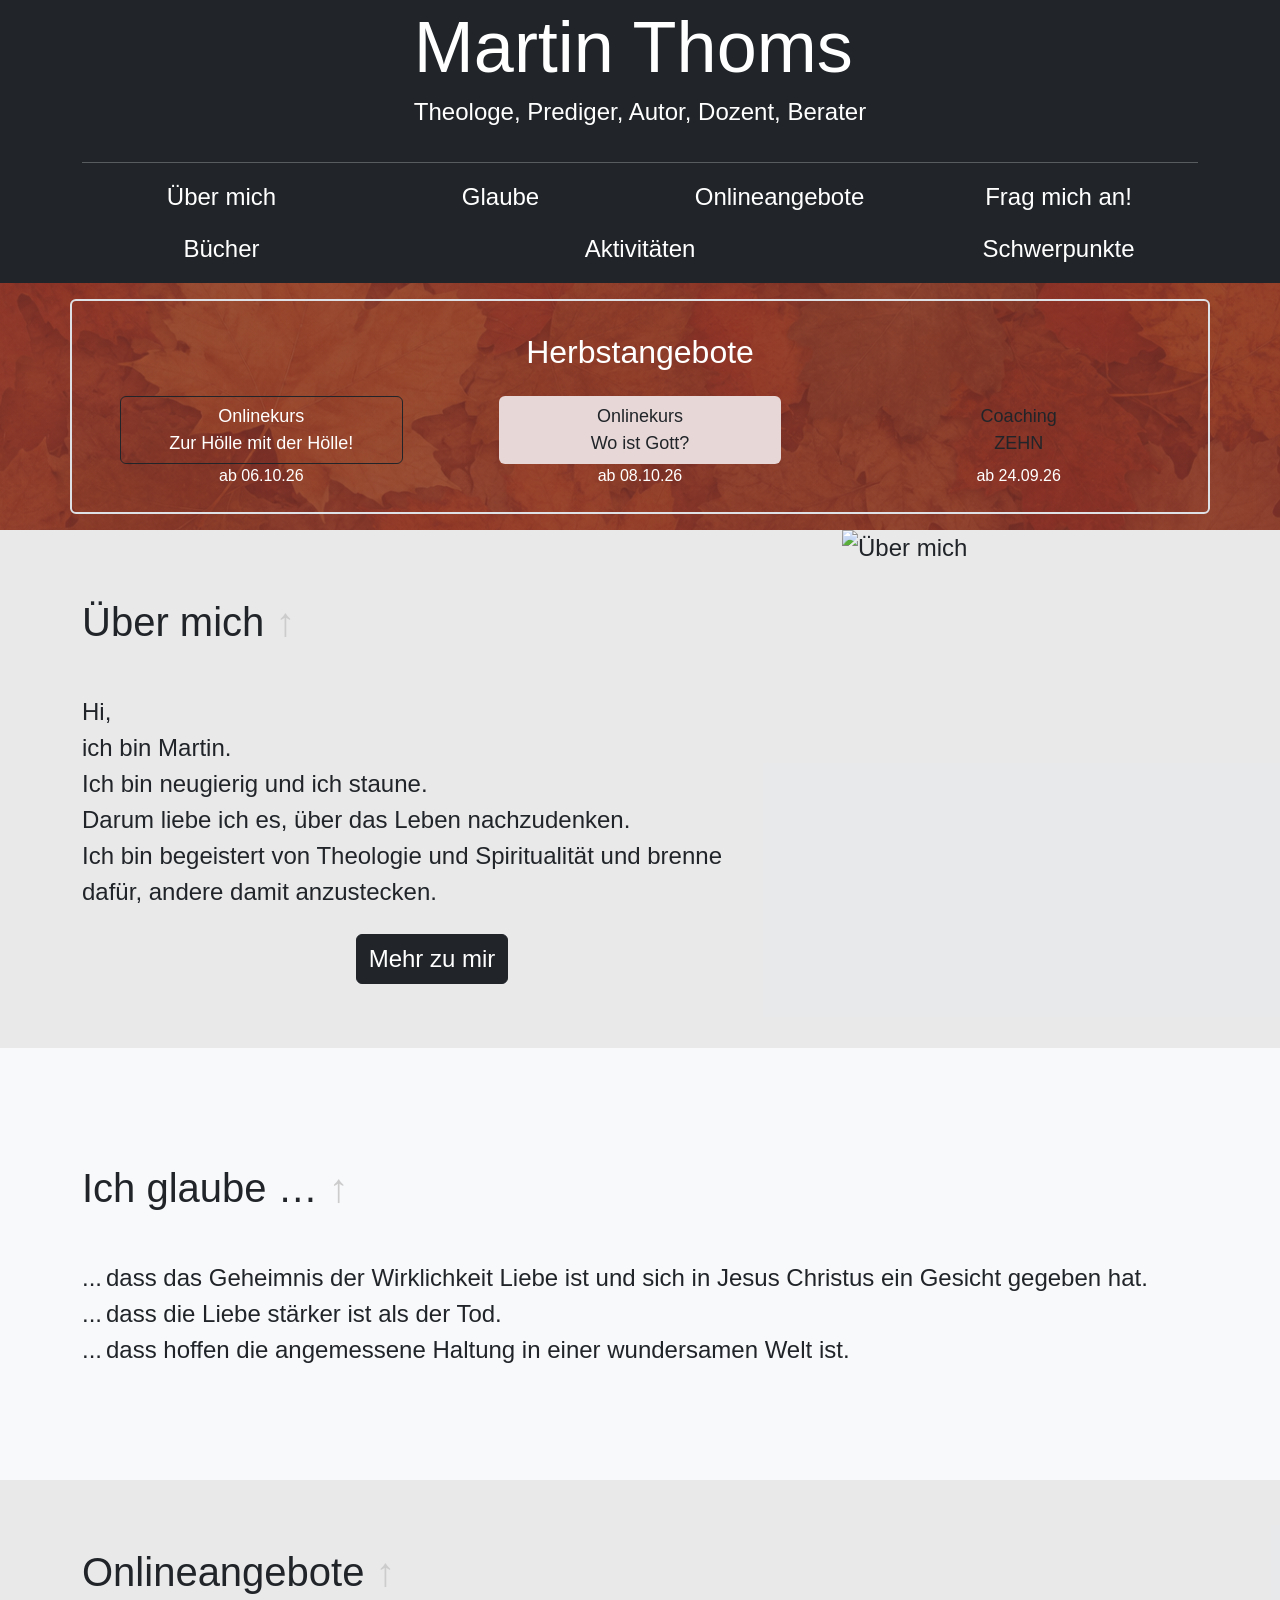
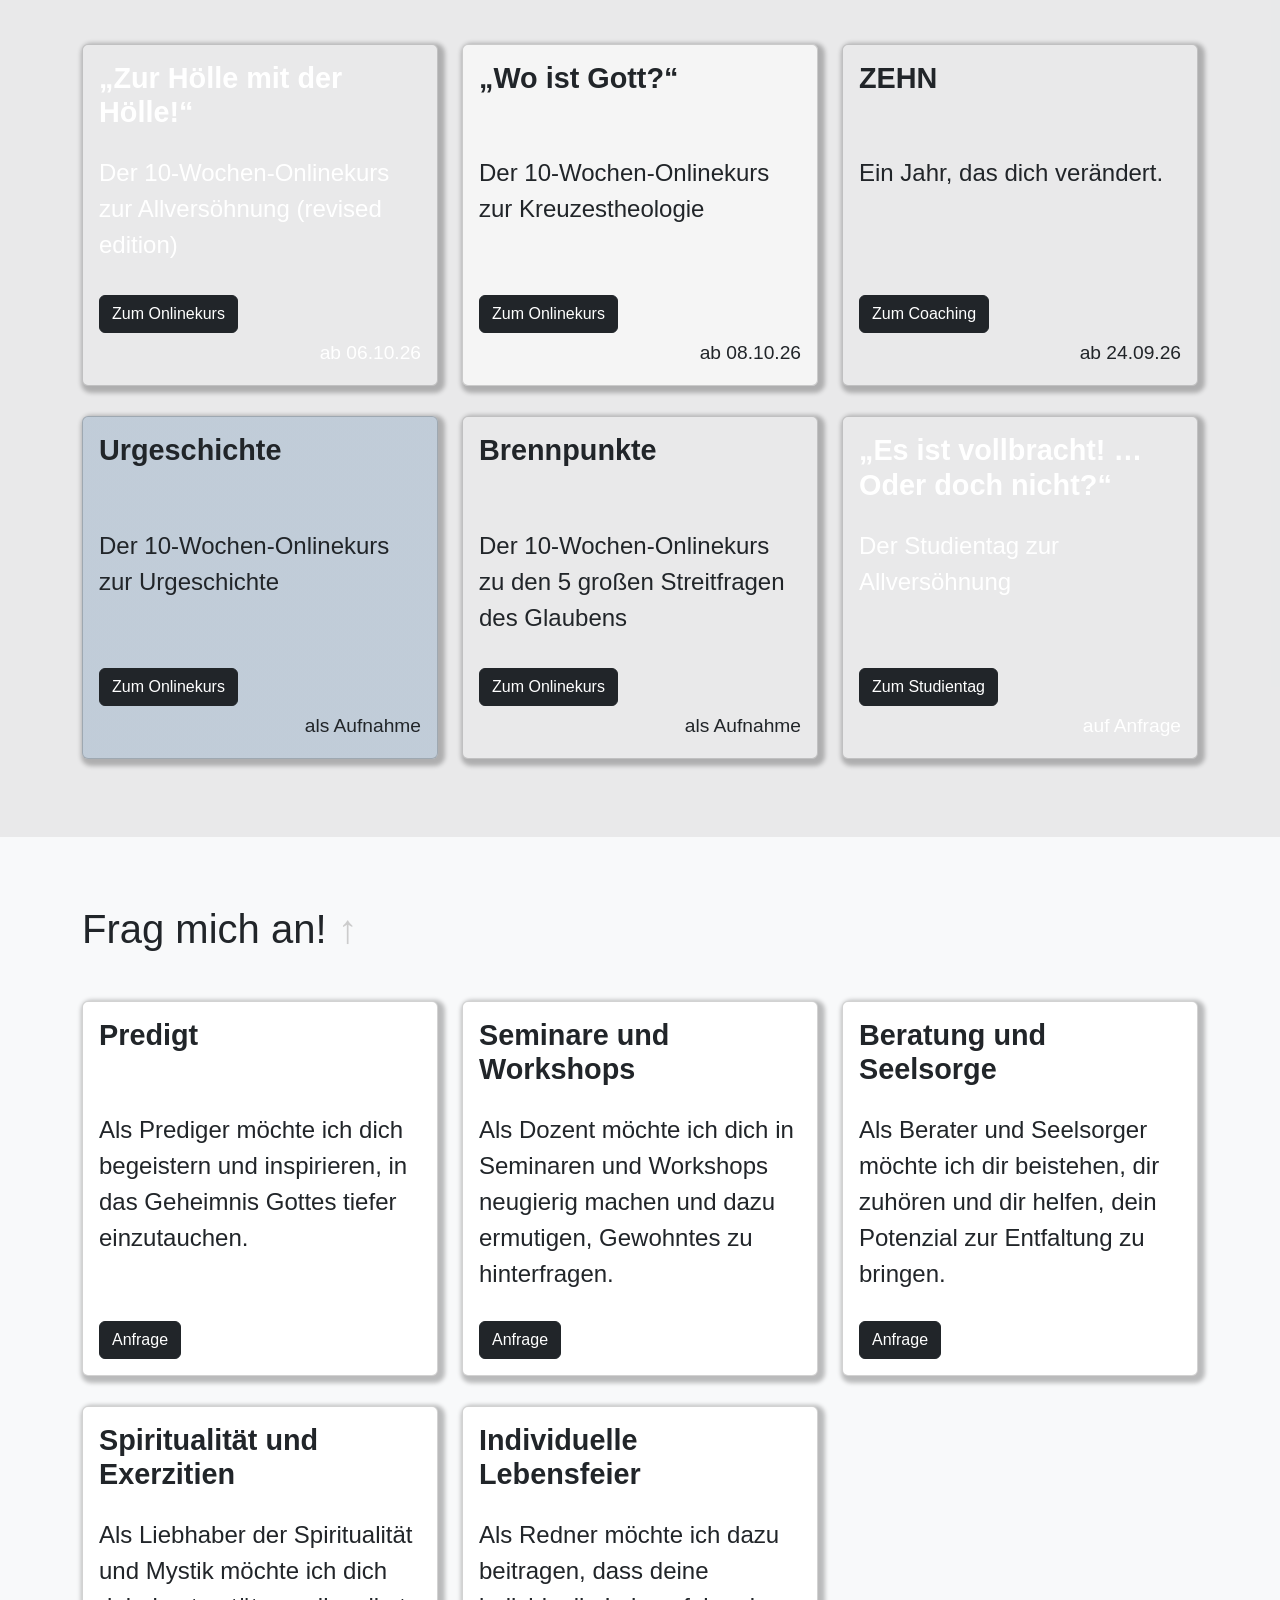
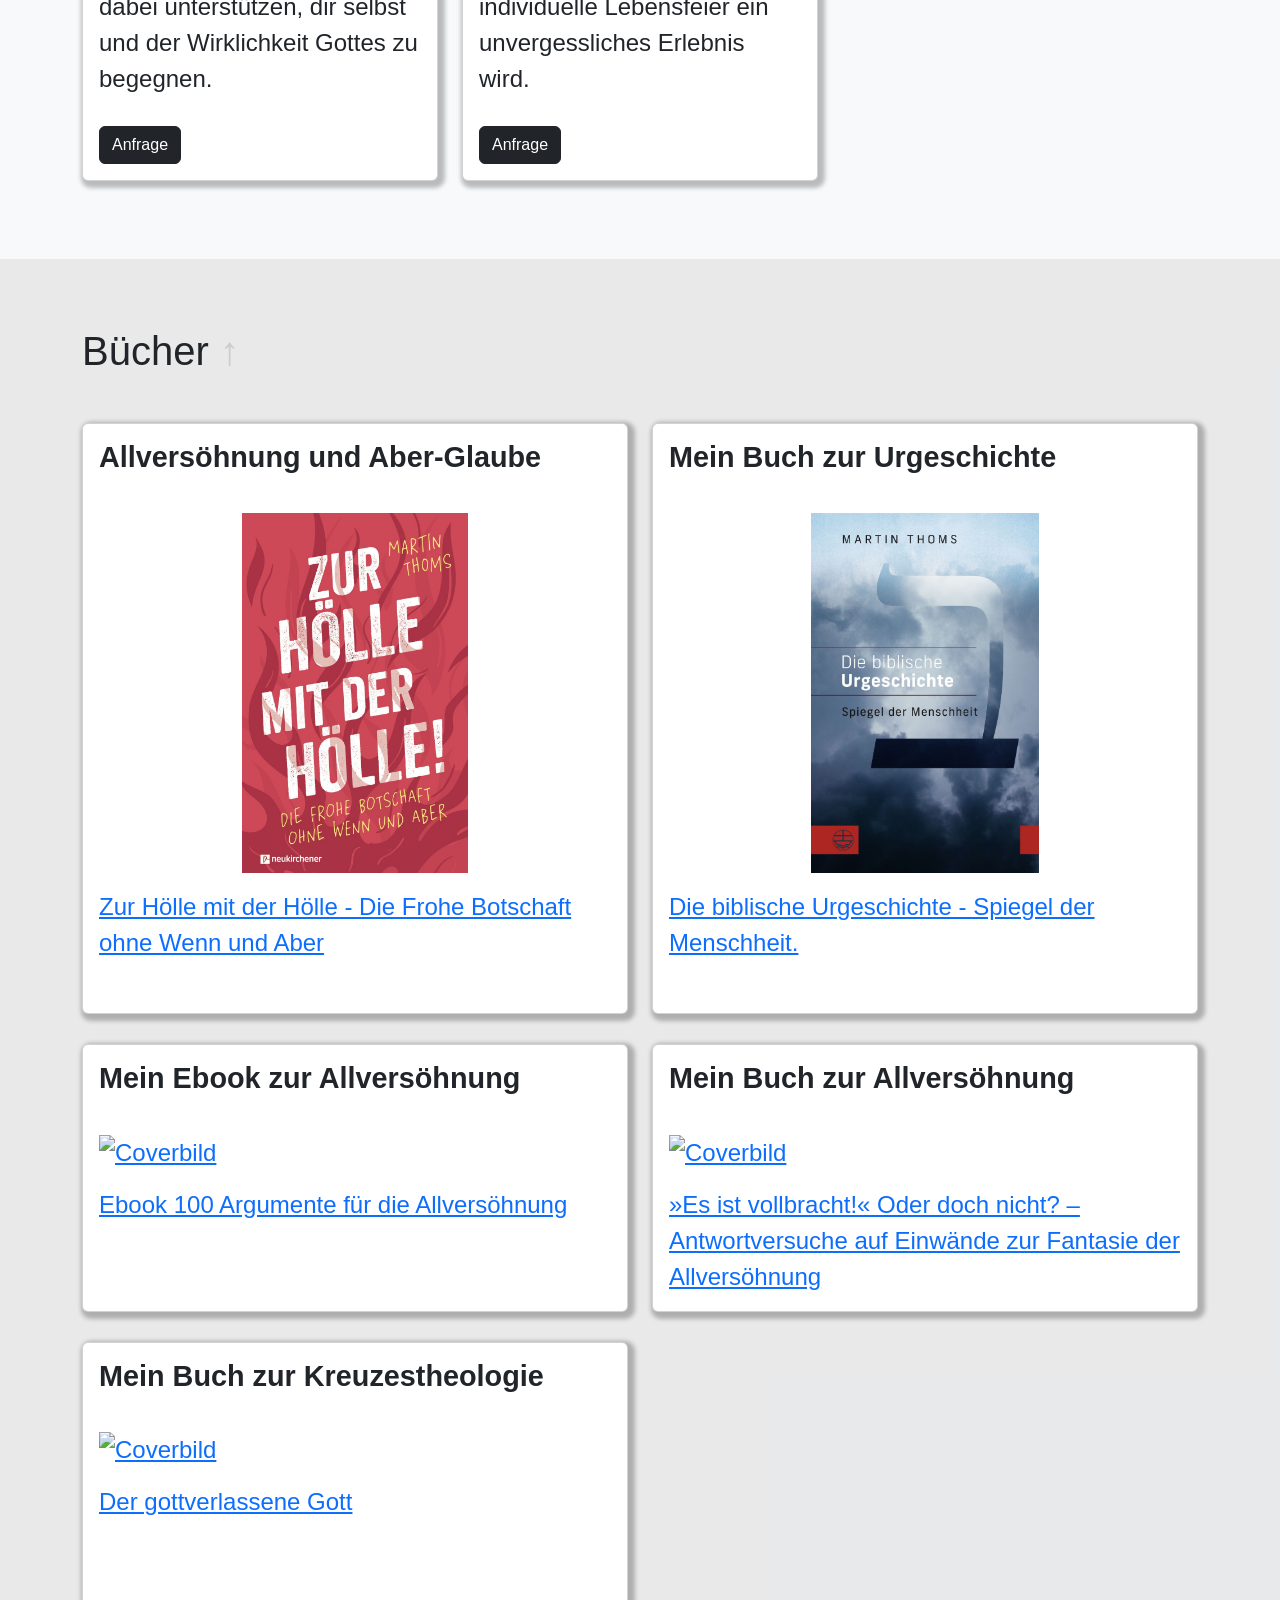
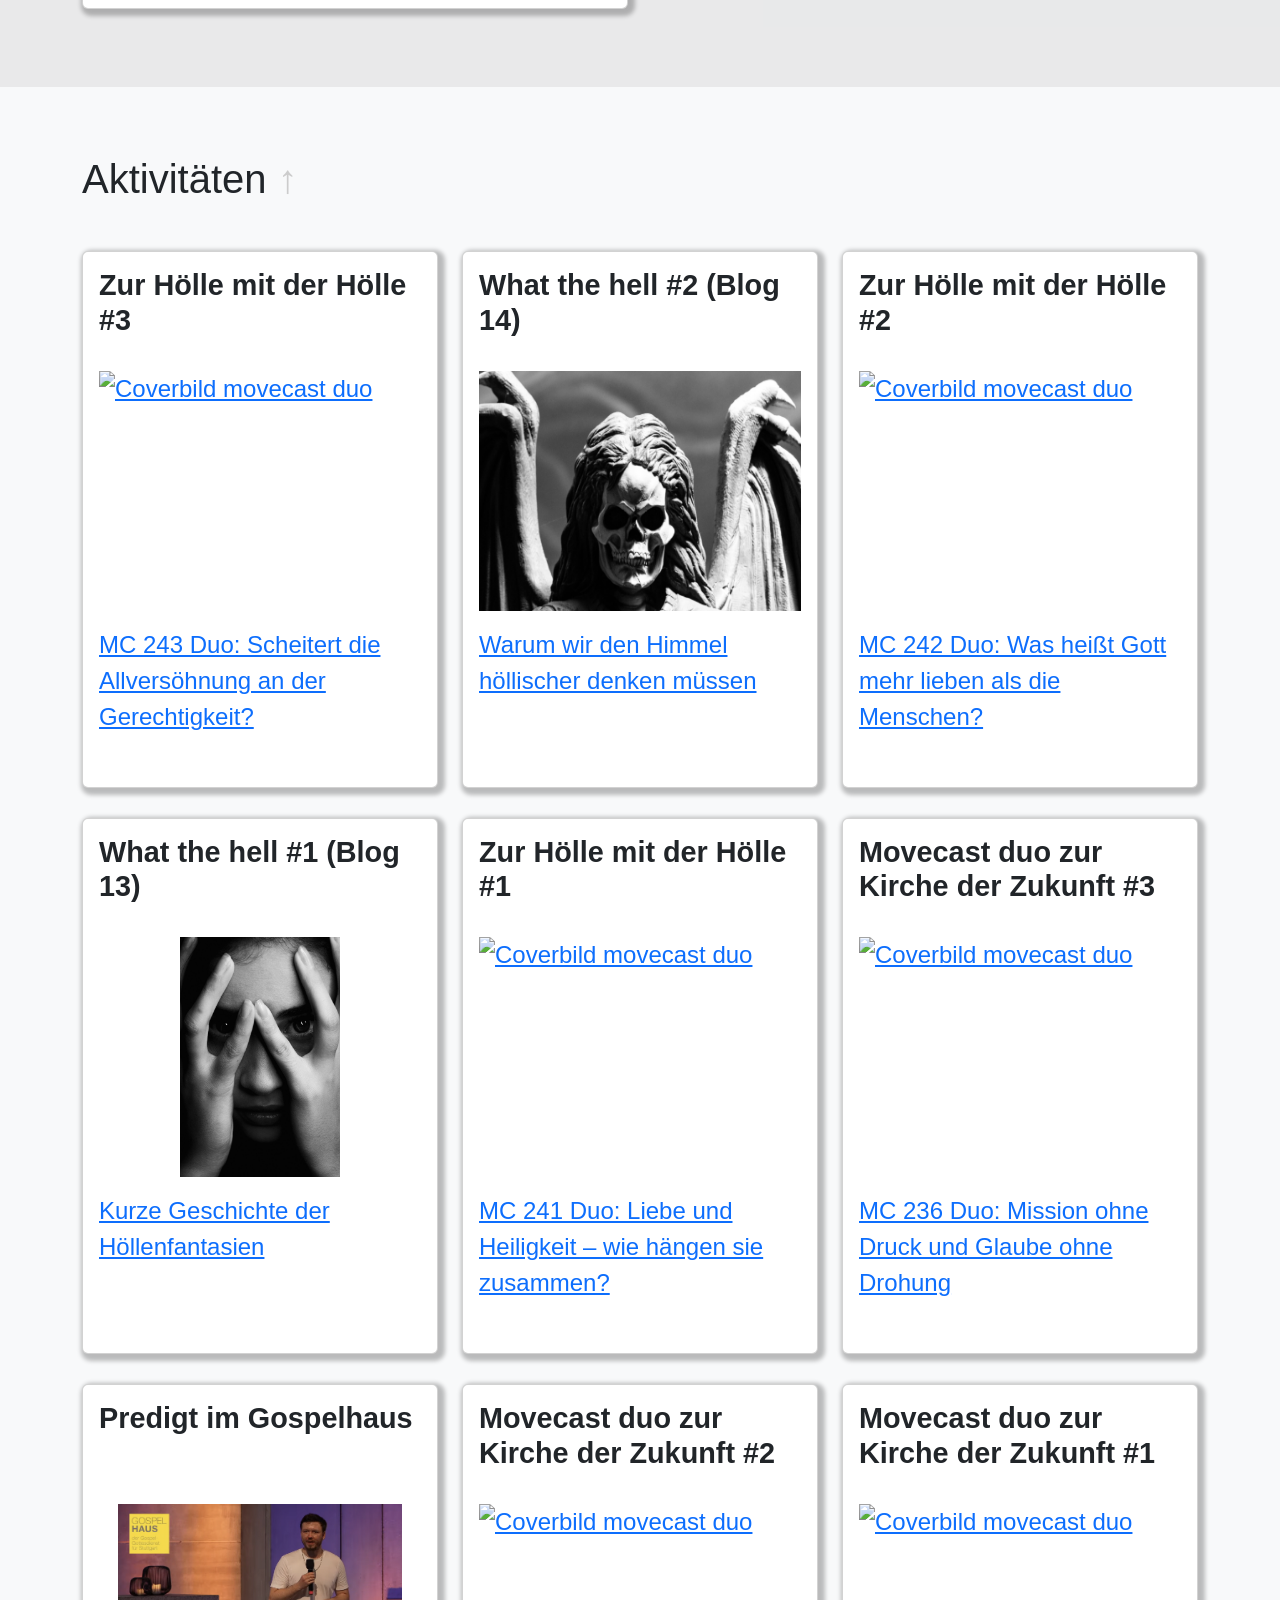
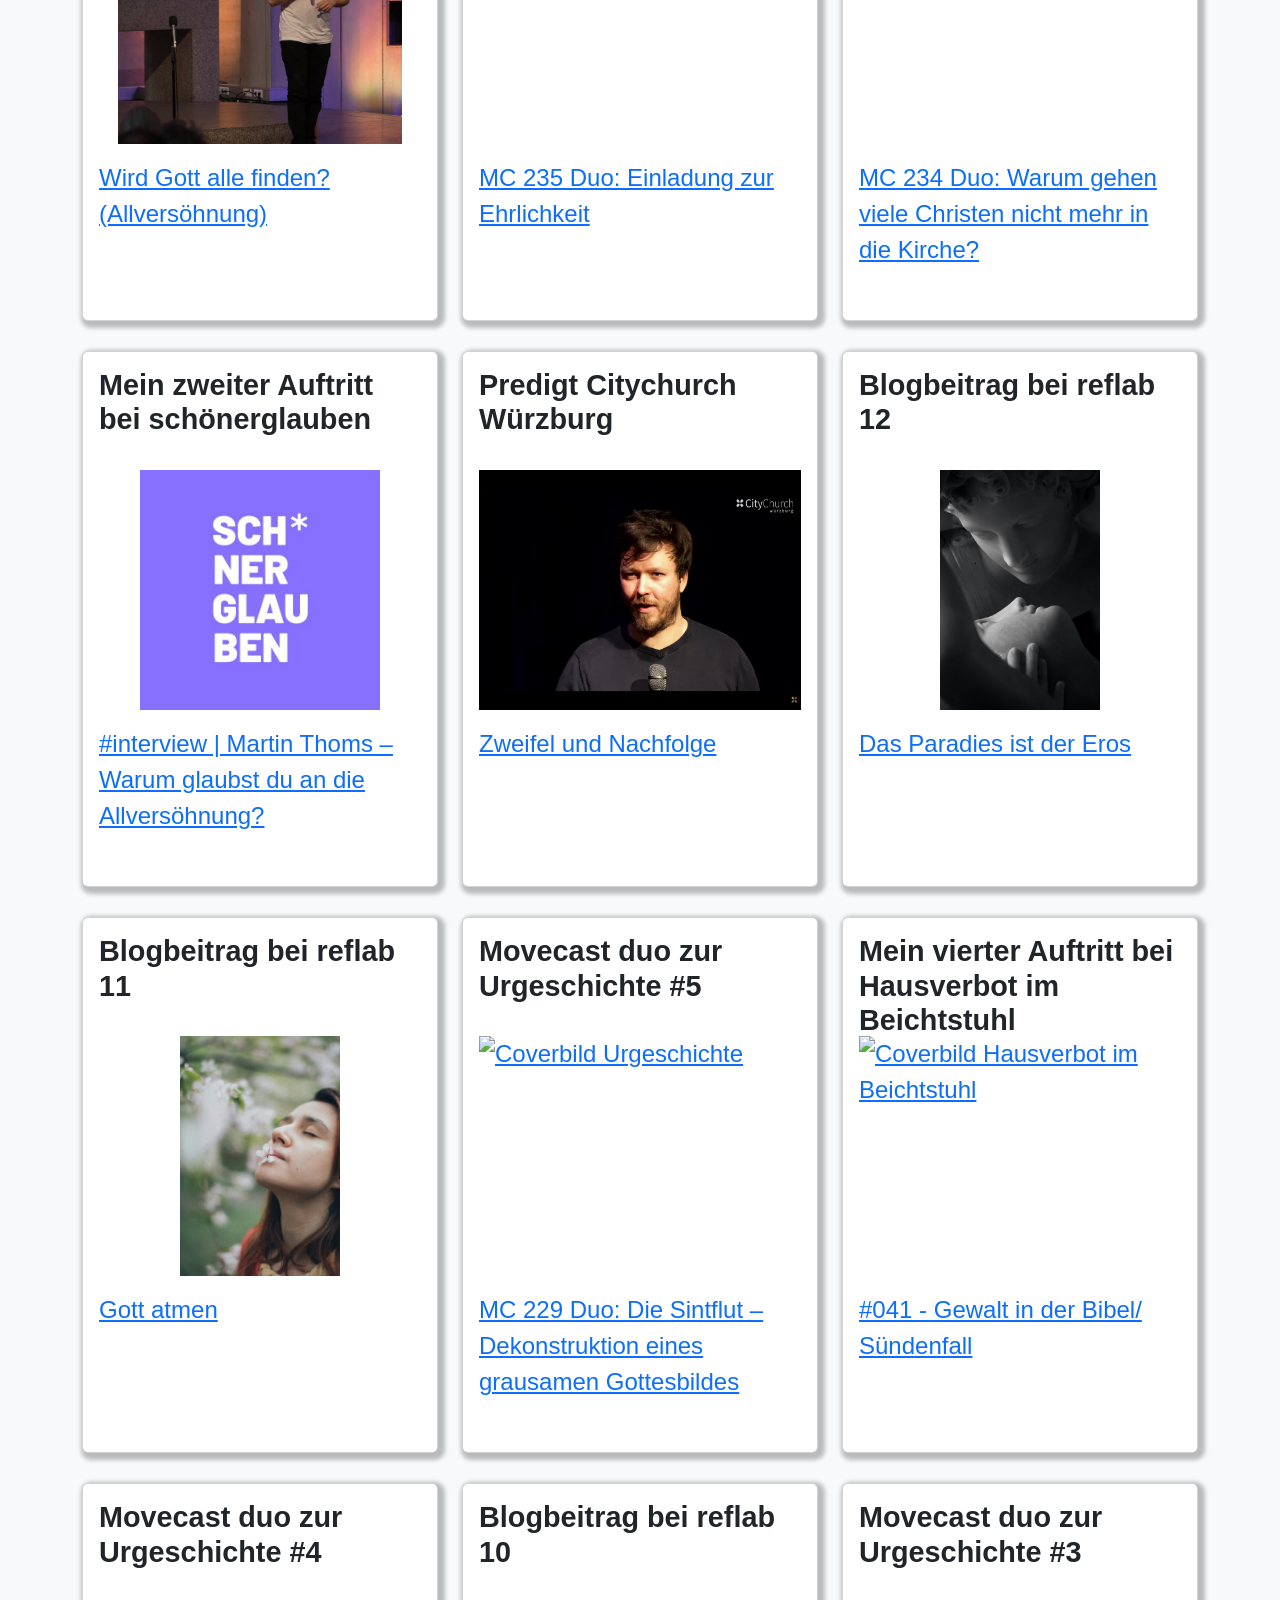
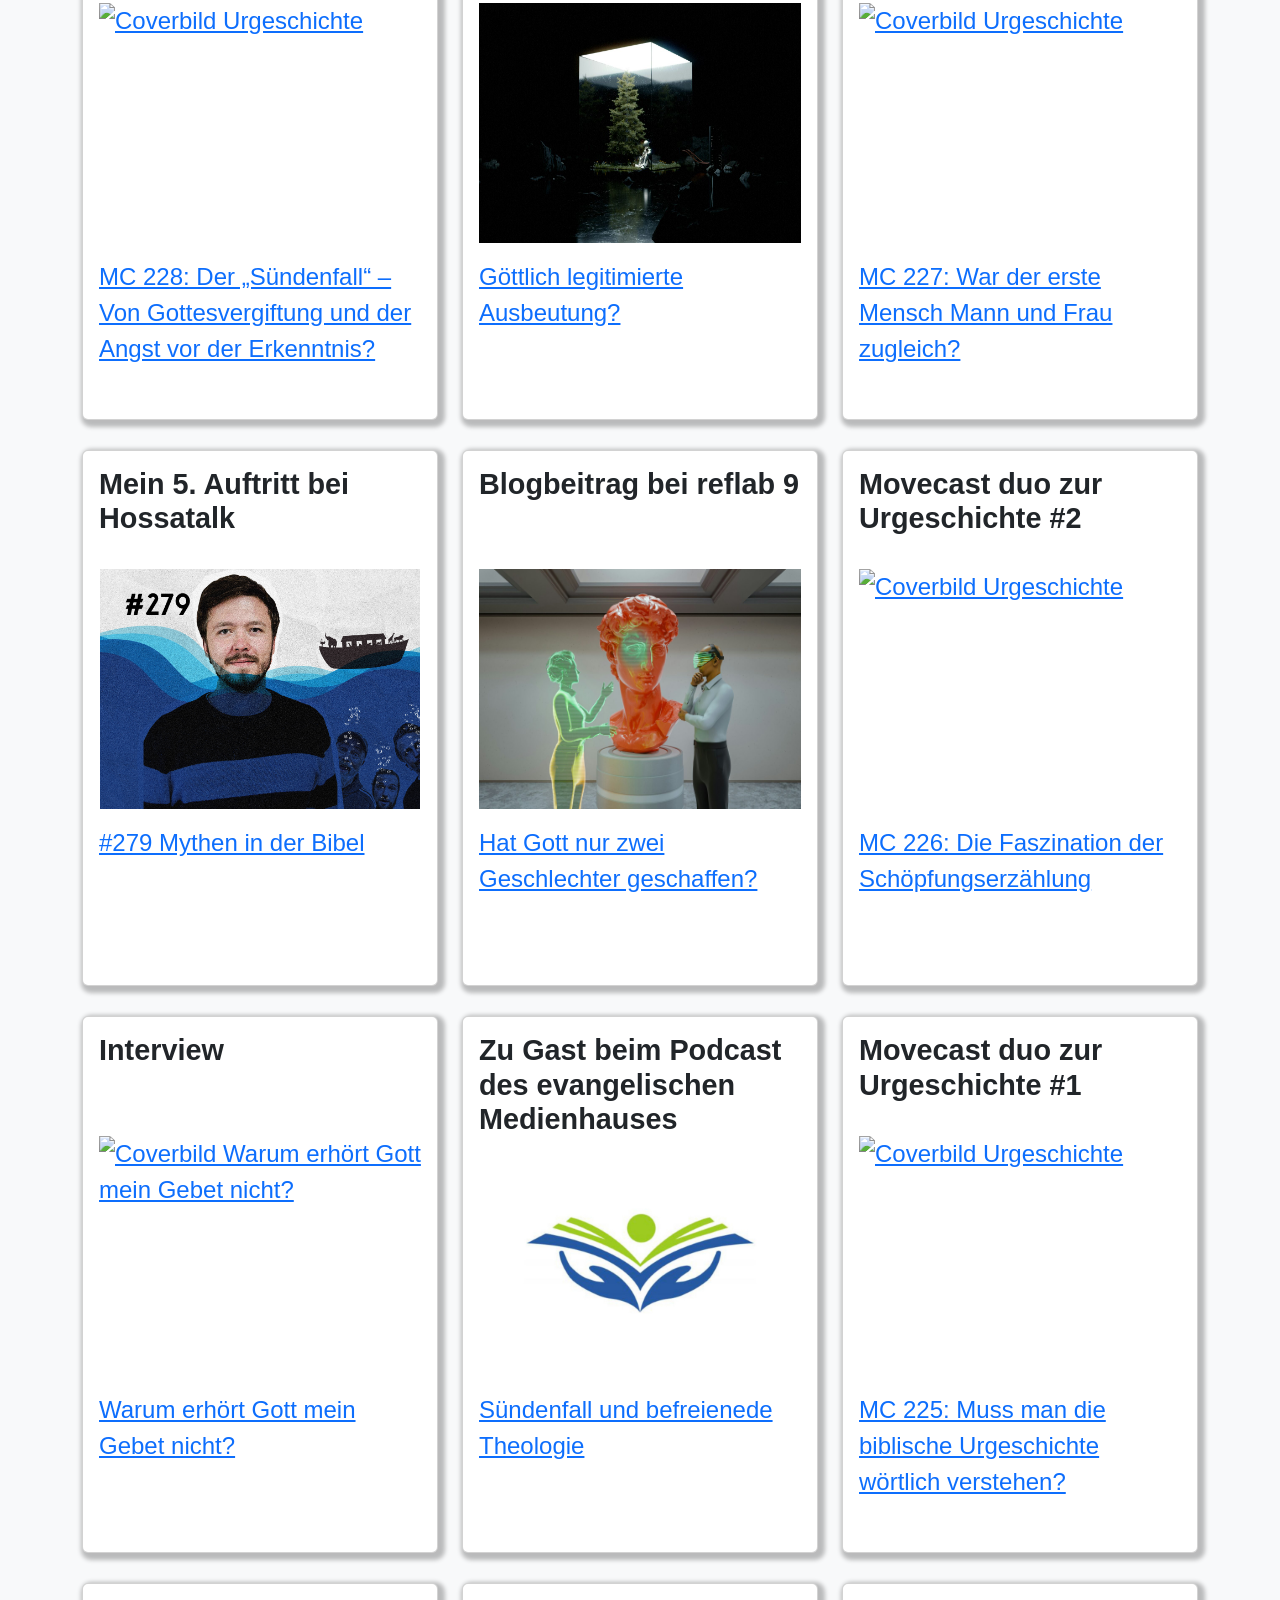
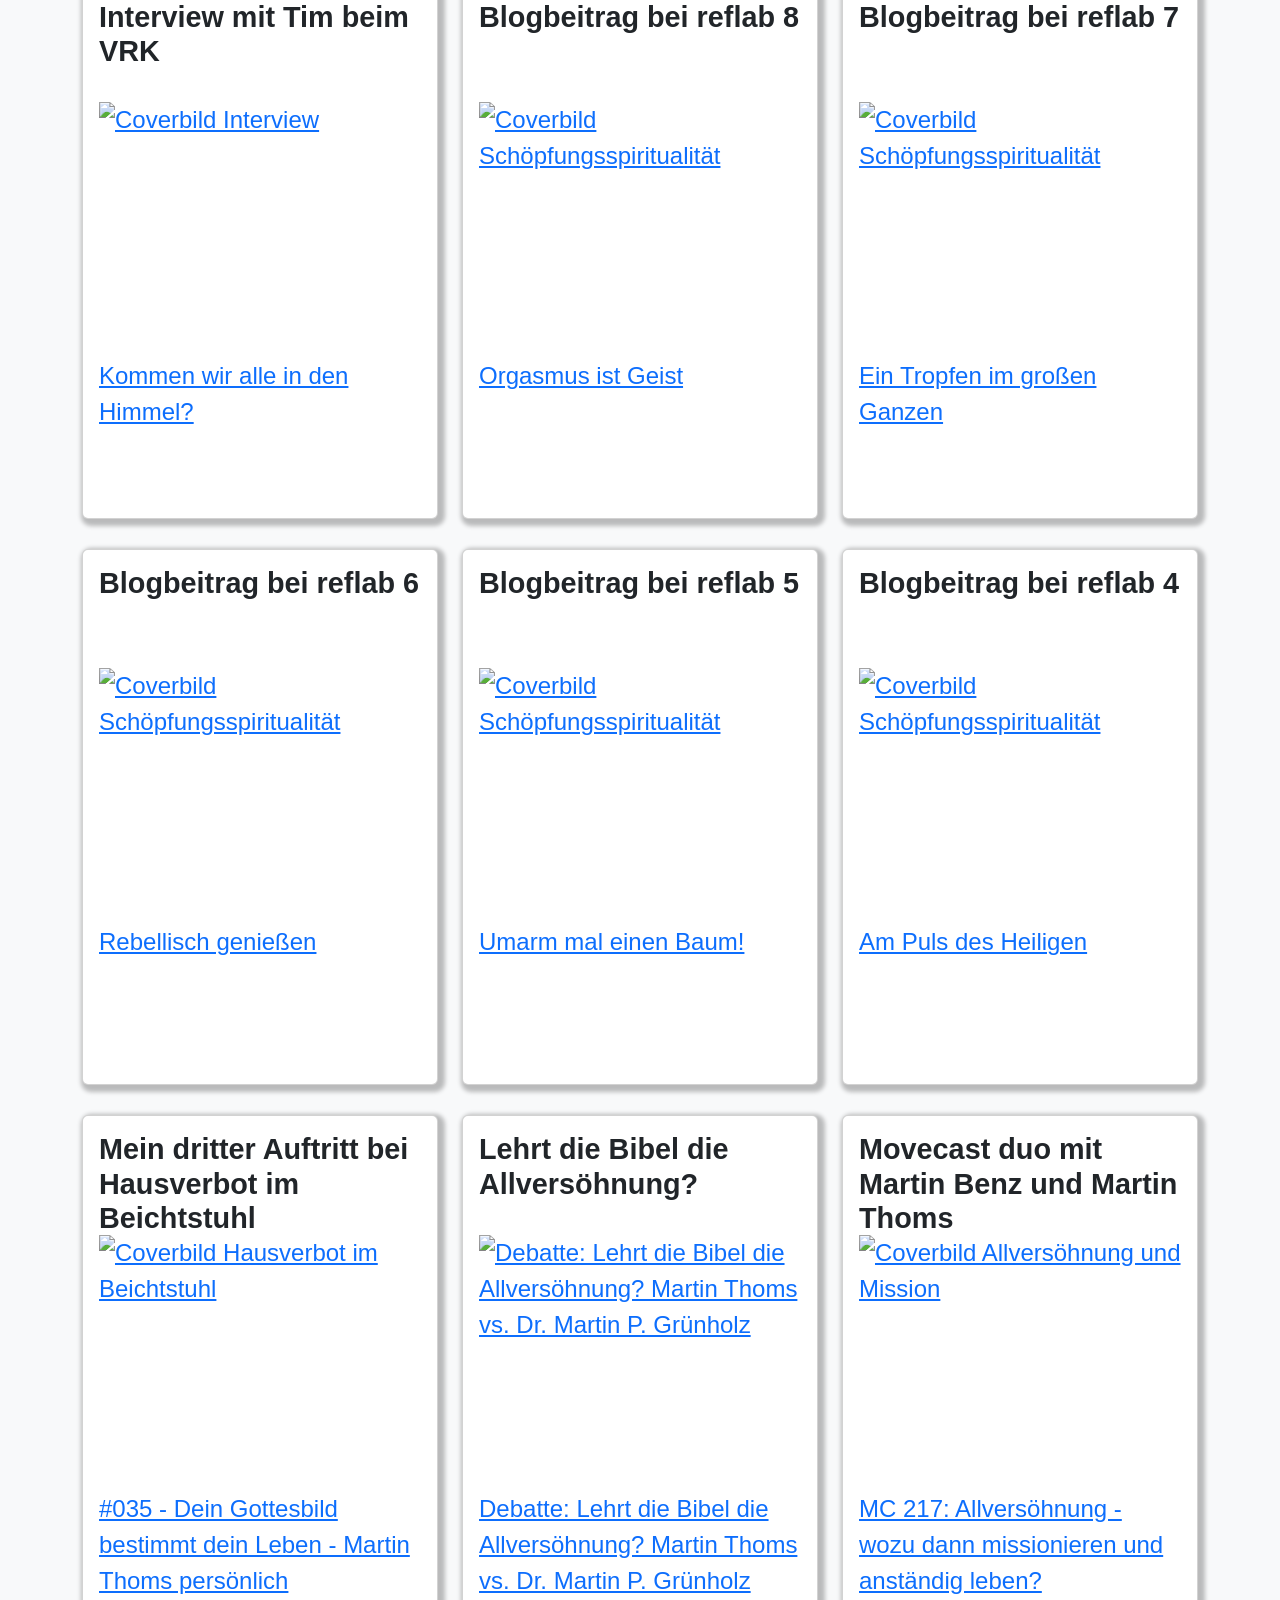
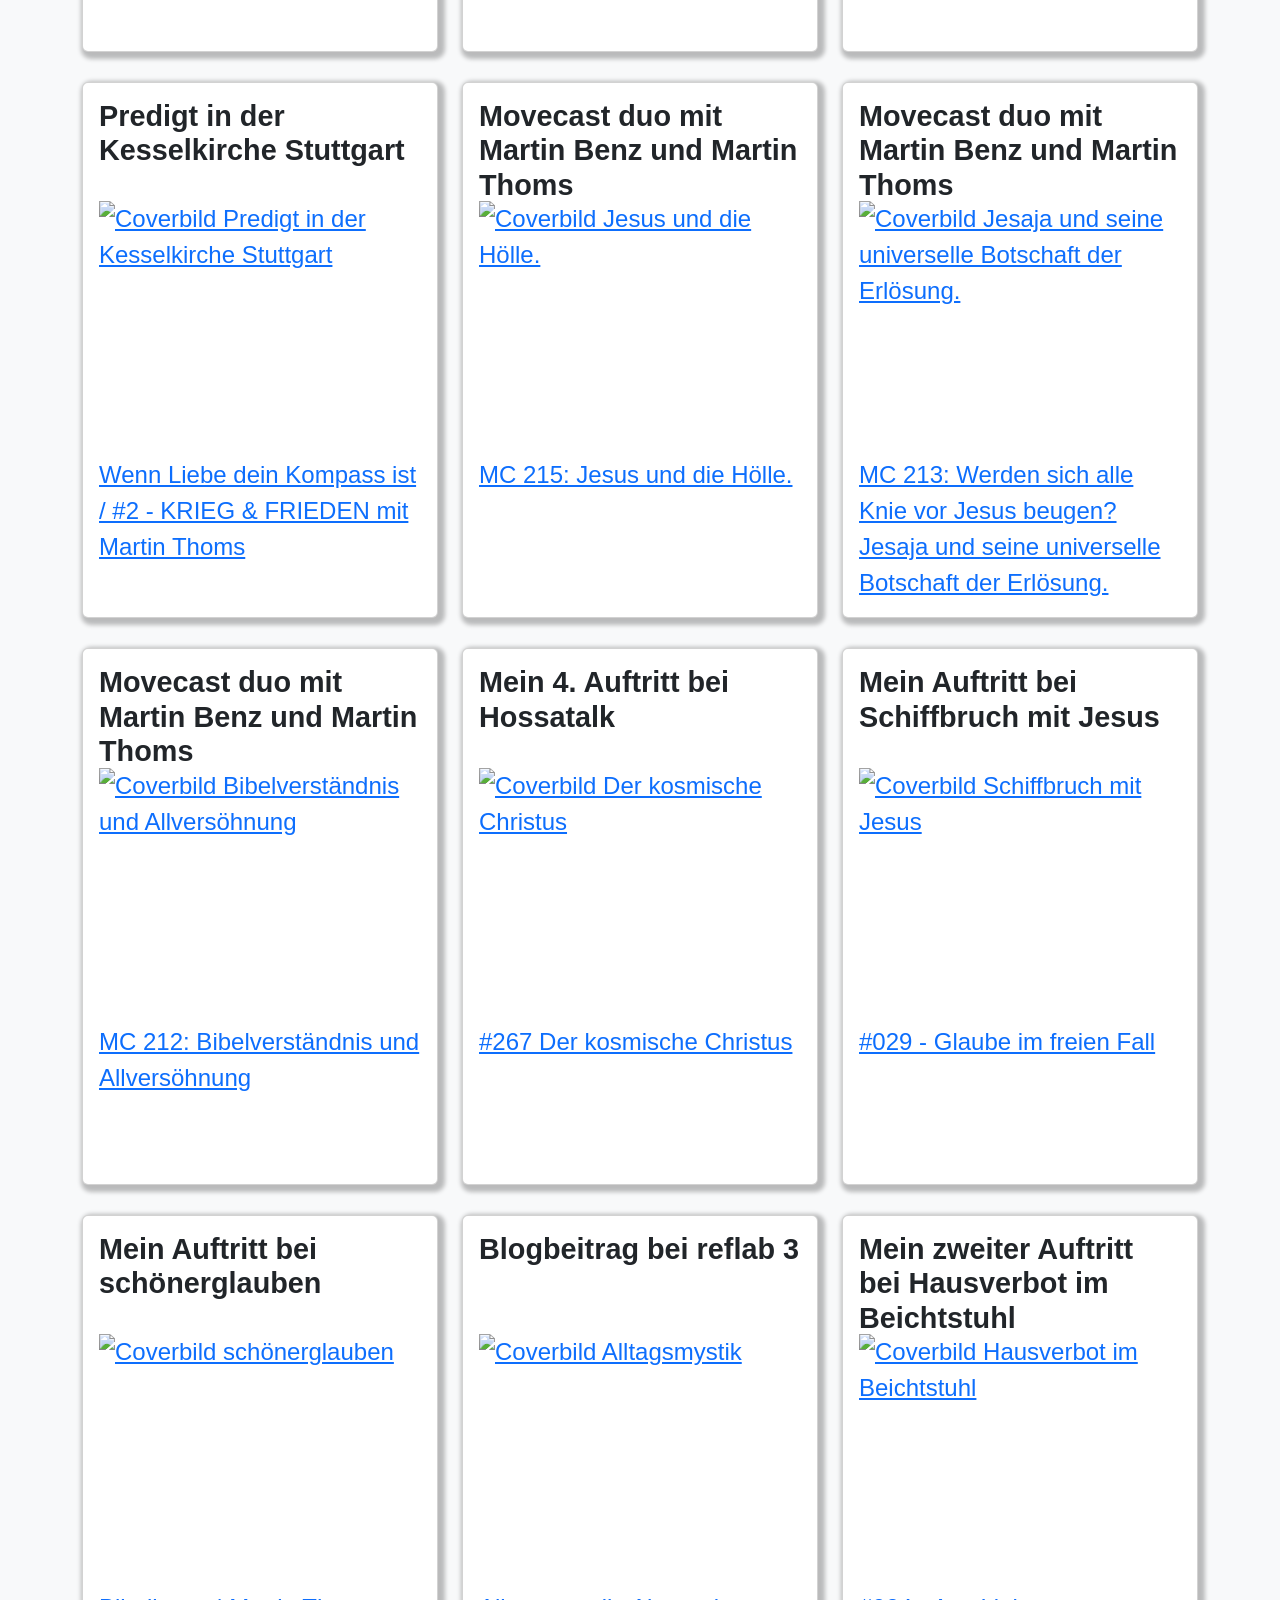
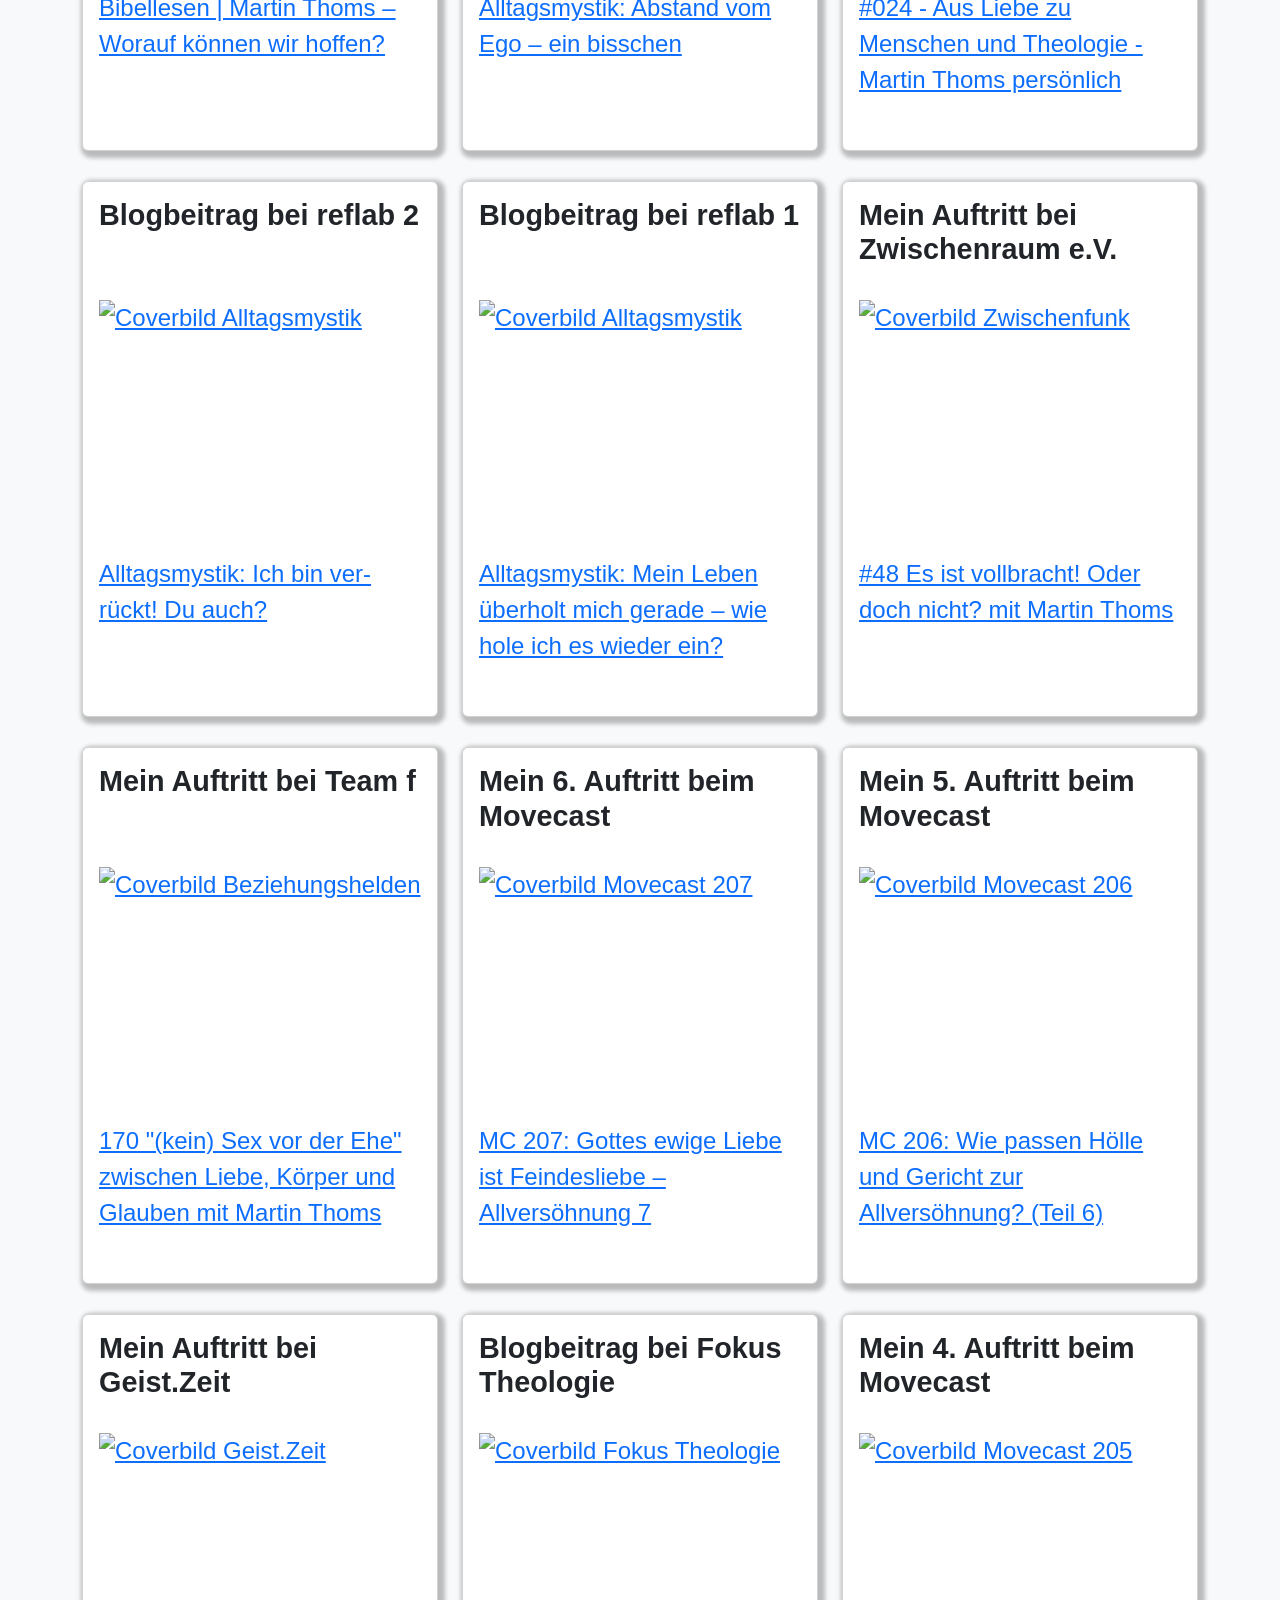
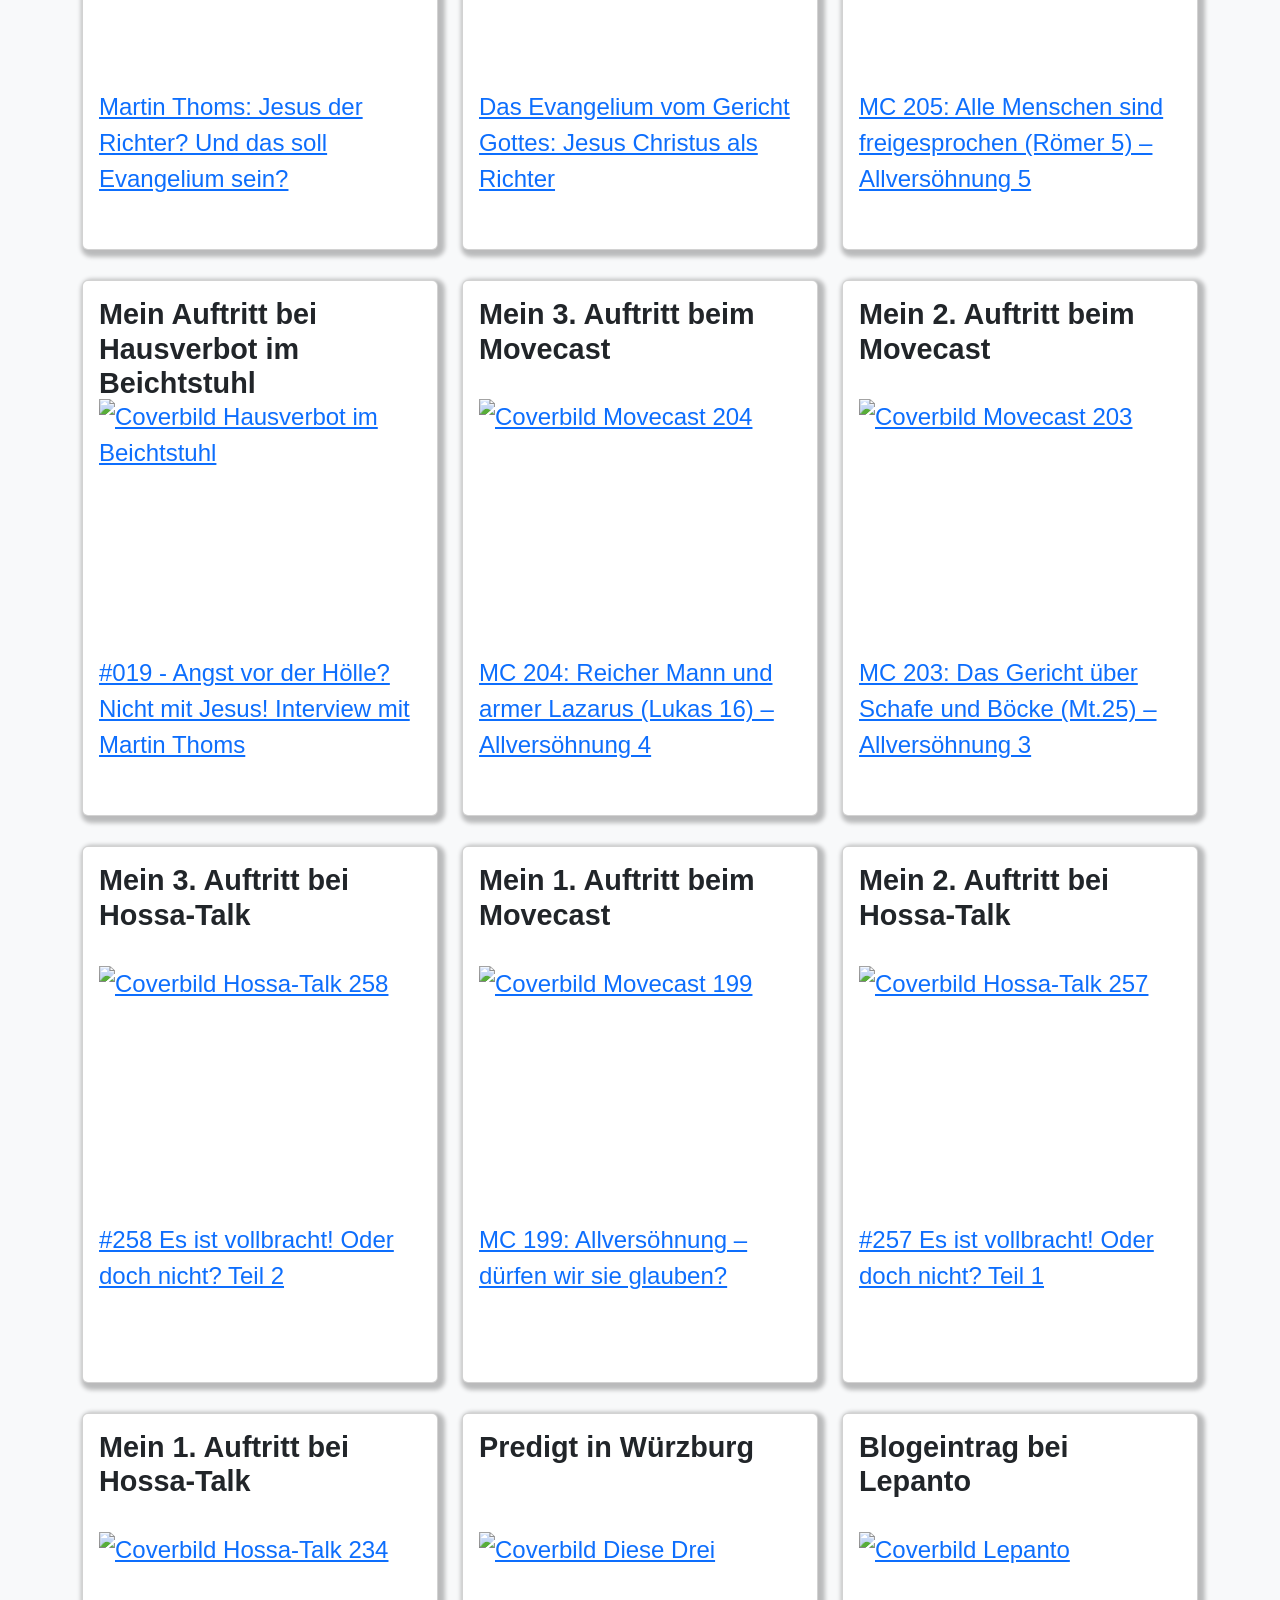
==== commit bda32782: "Update index.html" ====
--- a/index.html
+++ b/index.html
@@ -950,7 +950,7 @@
 <div class="col-12 col-sm-6 col-lg-4">
         <div class="card">
           <div class="card-body">
-            <h5 class="card-title">What the hell #2 (Blog 13)</h5>
+            <h5 class="card-title">What the hell #2 (Blog 14)</h5>
             <a
               href="https://www.reflab.ch/what-the-hell-2-warum-wir-den-himmel-hoellischer-denken-muessen/"
               target="_blank"
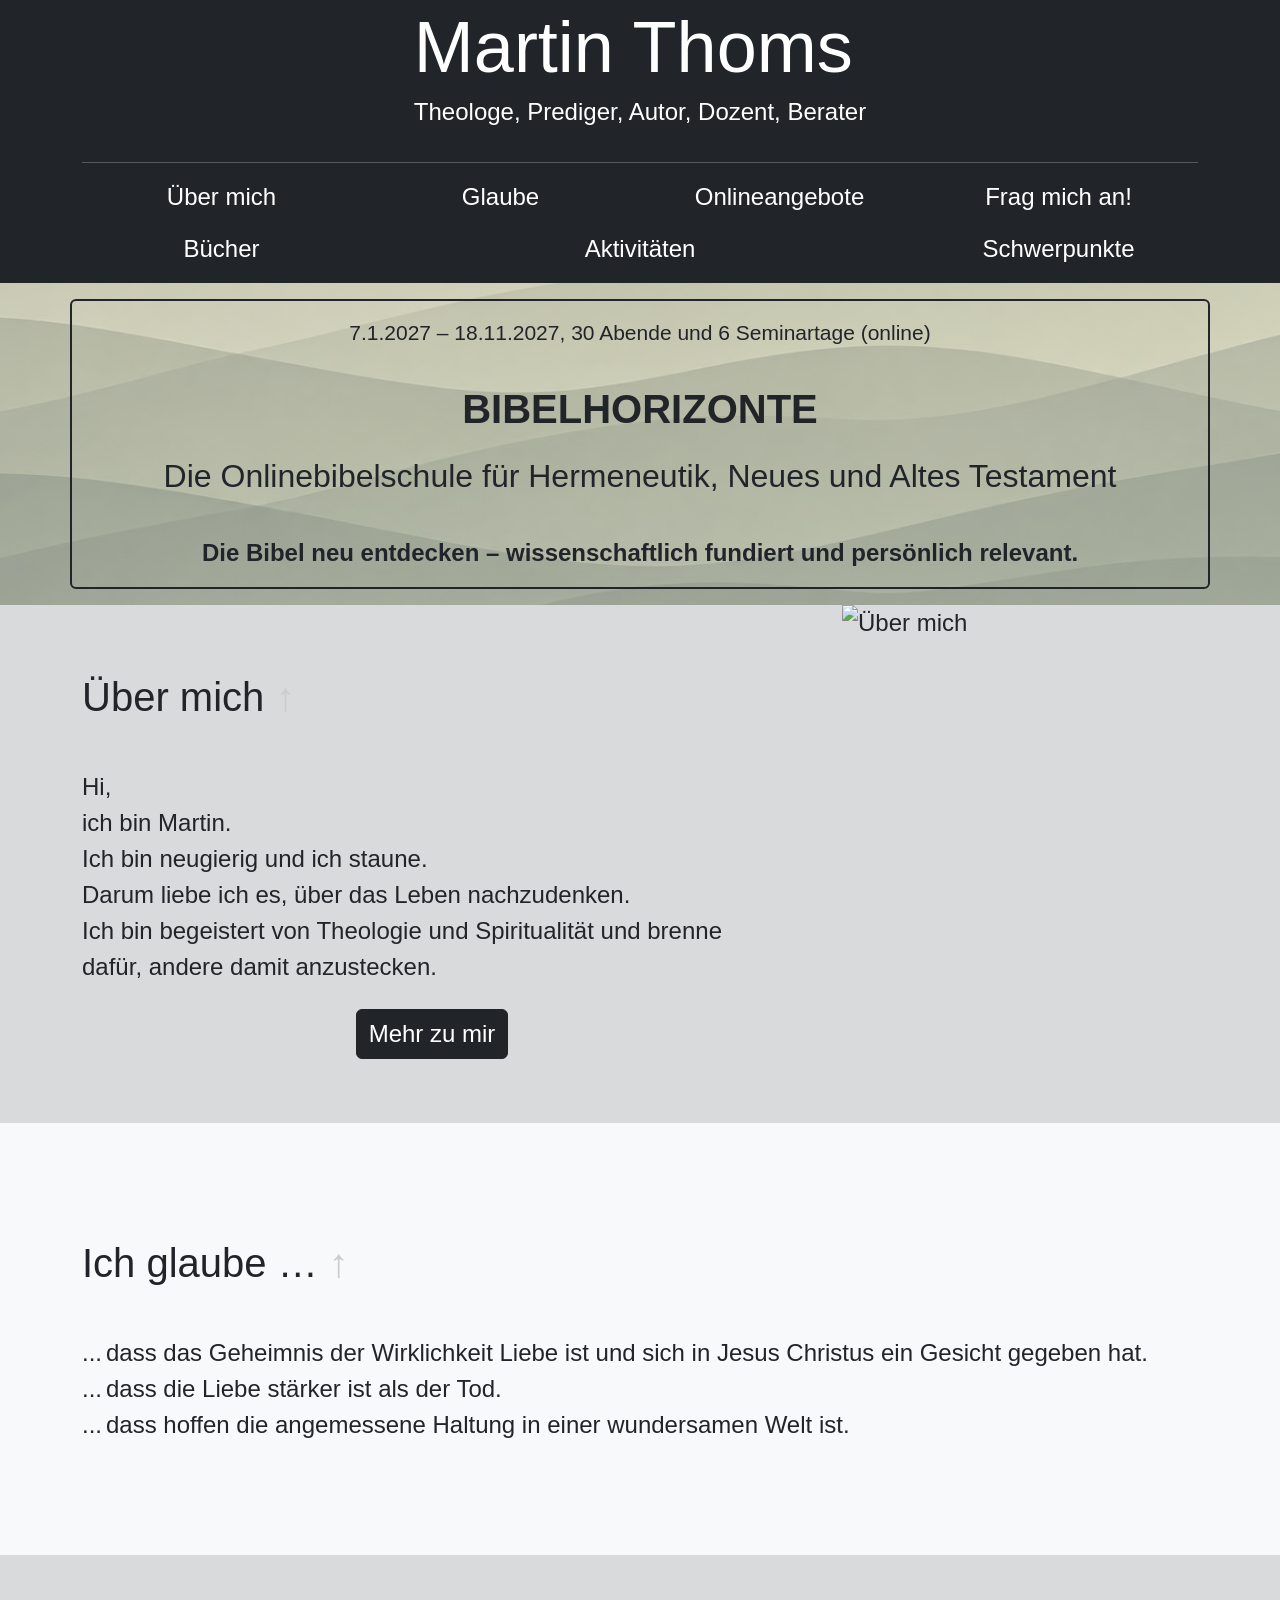
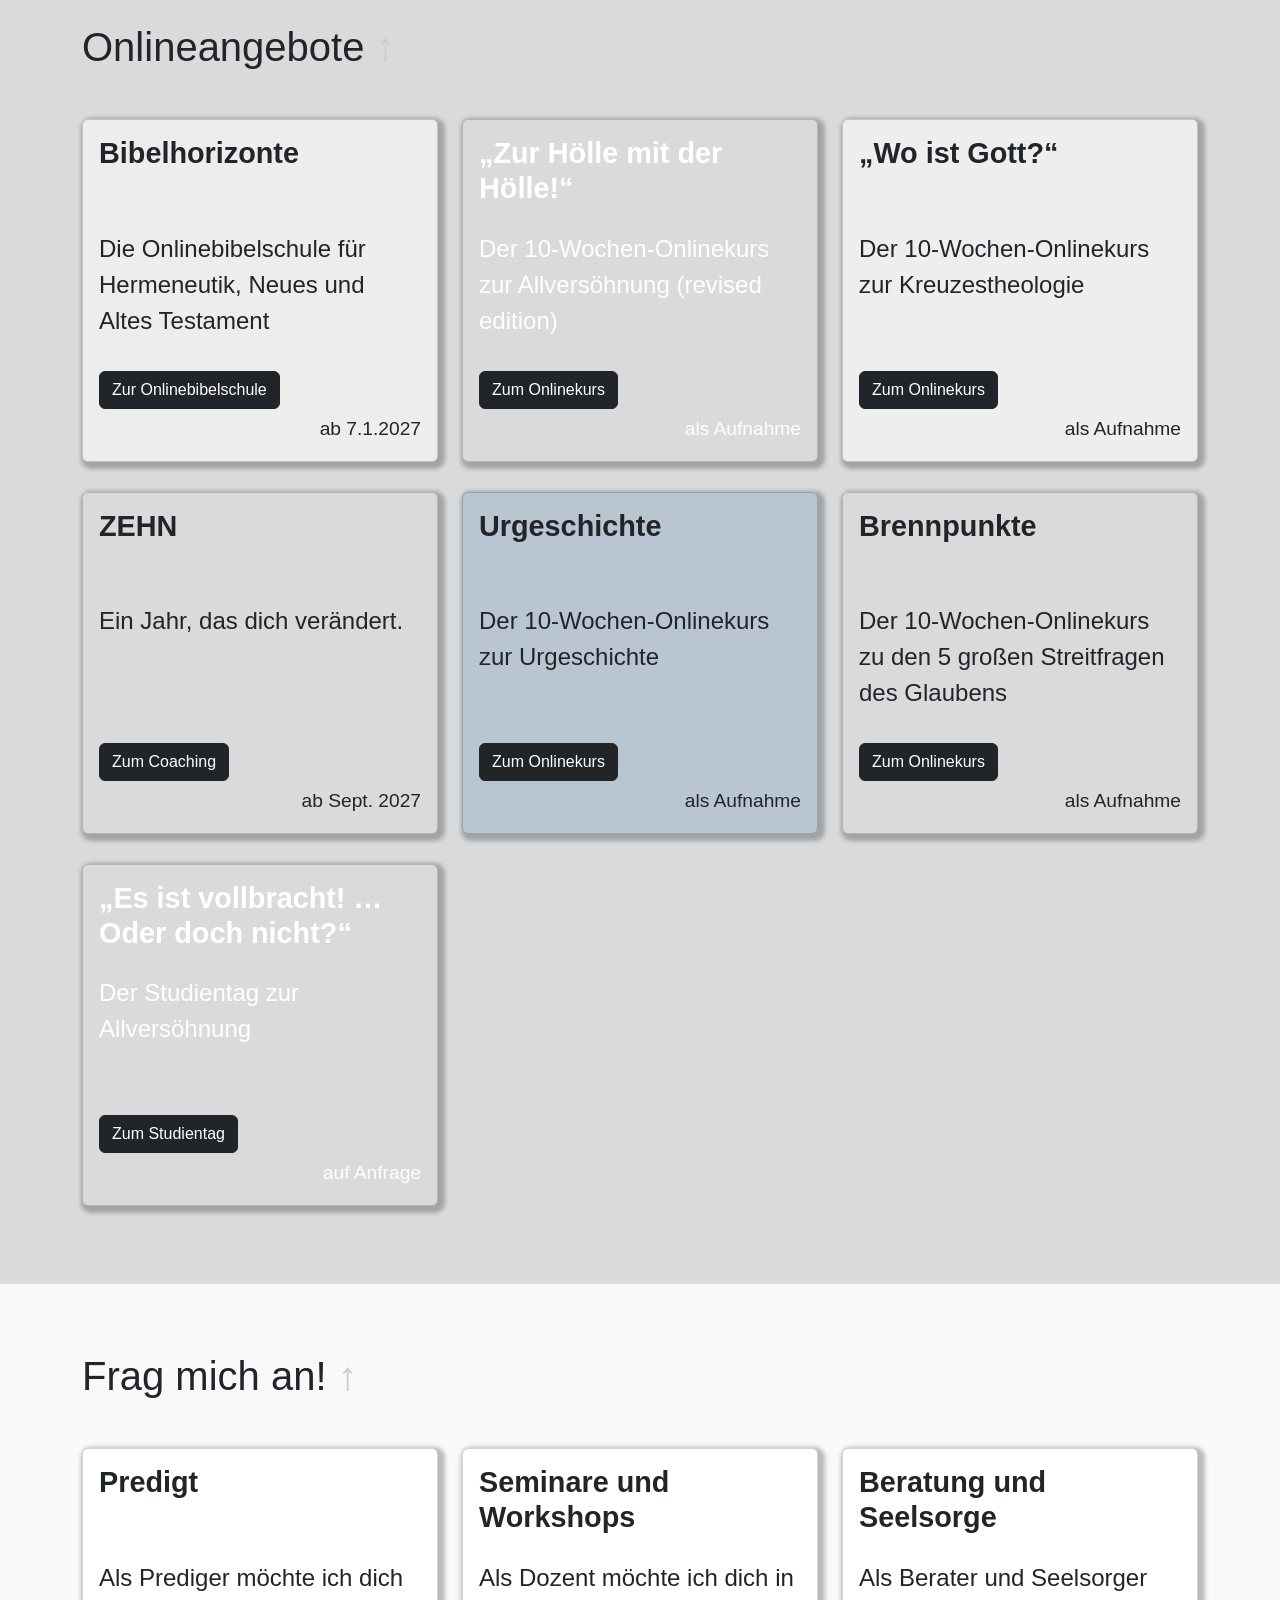
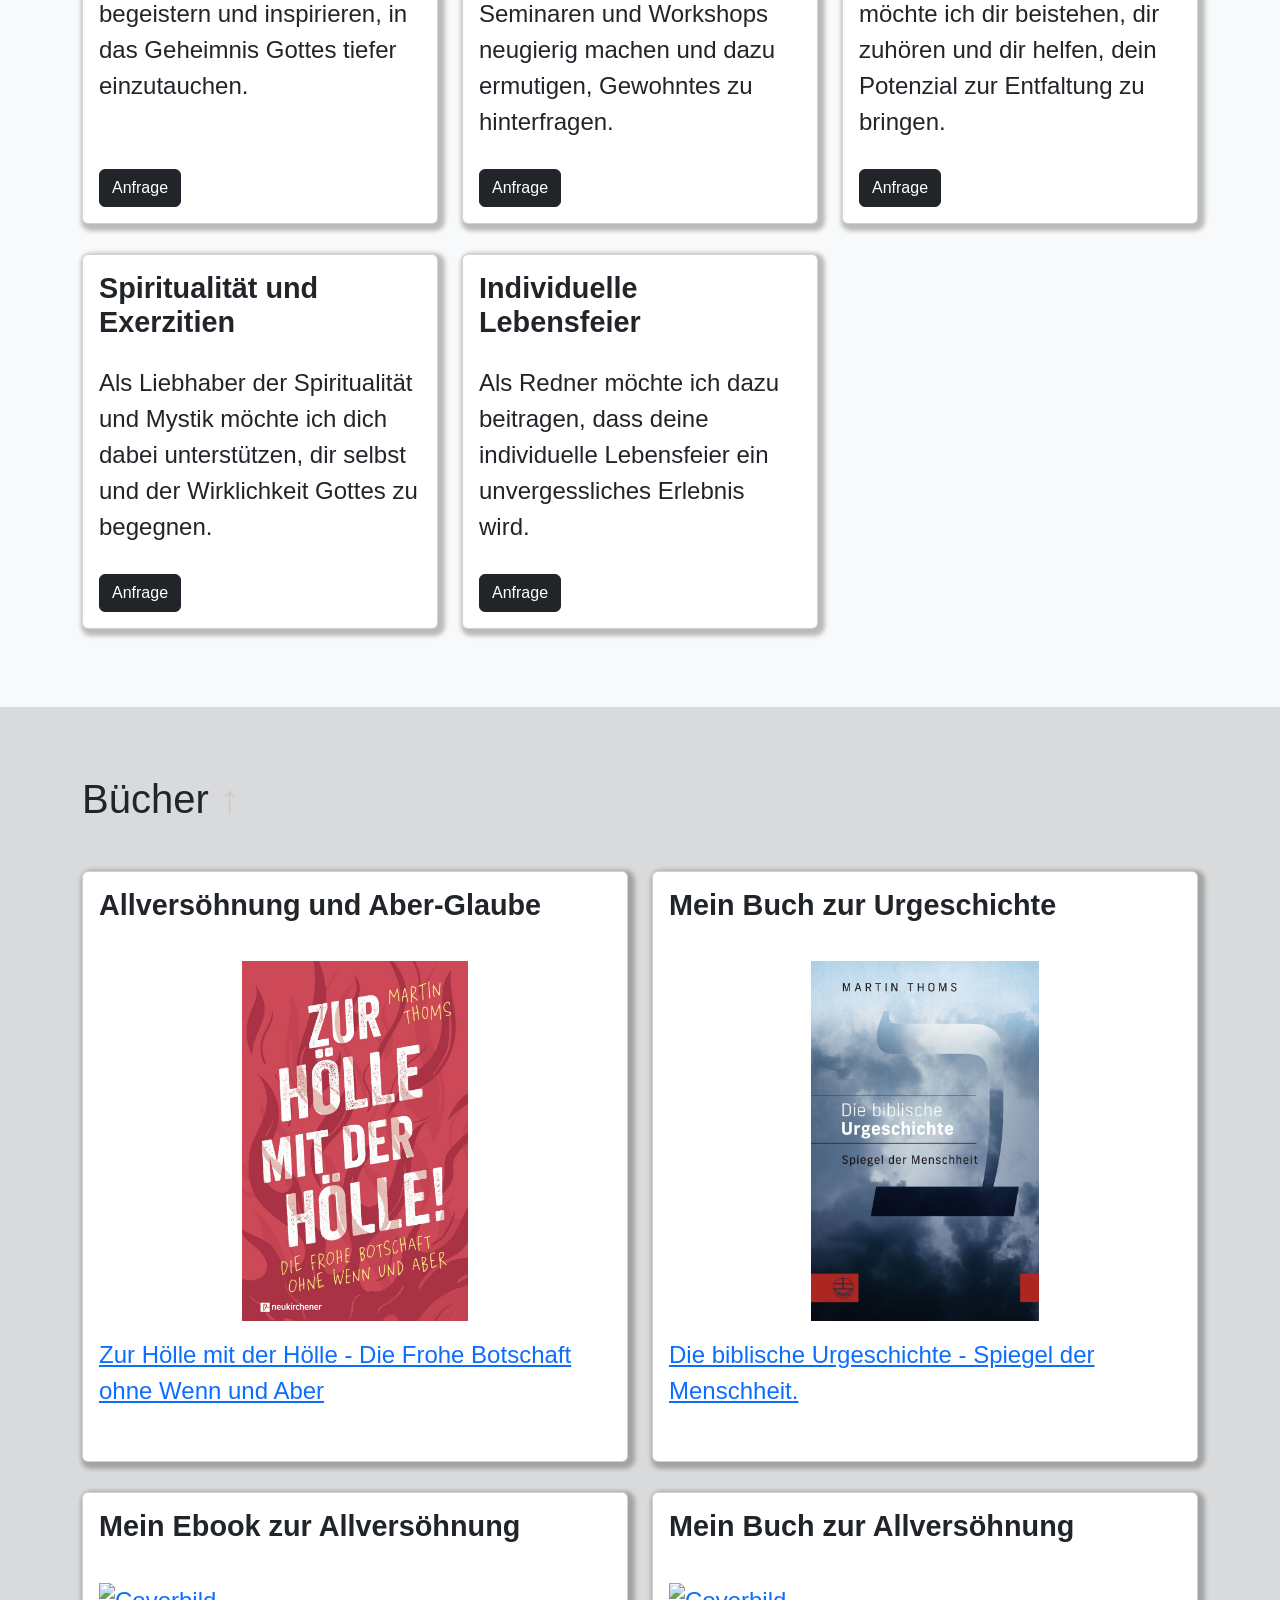
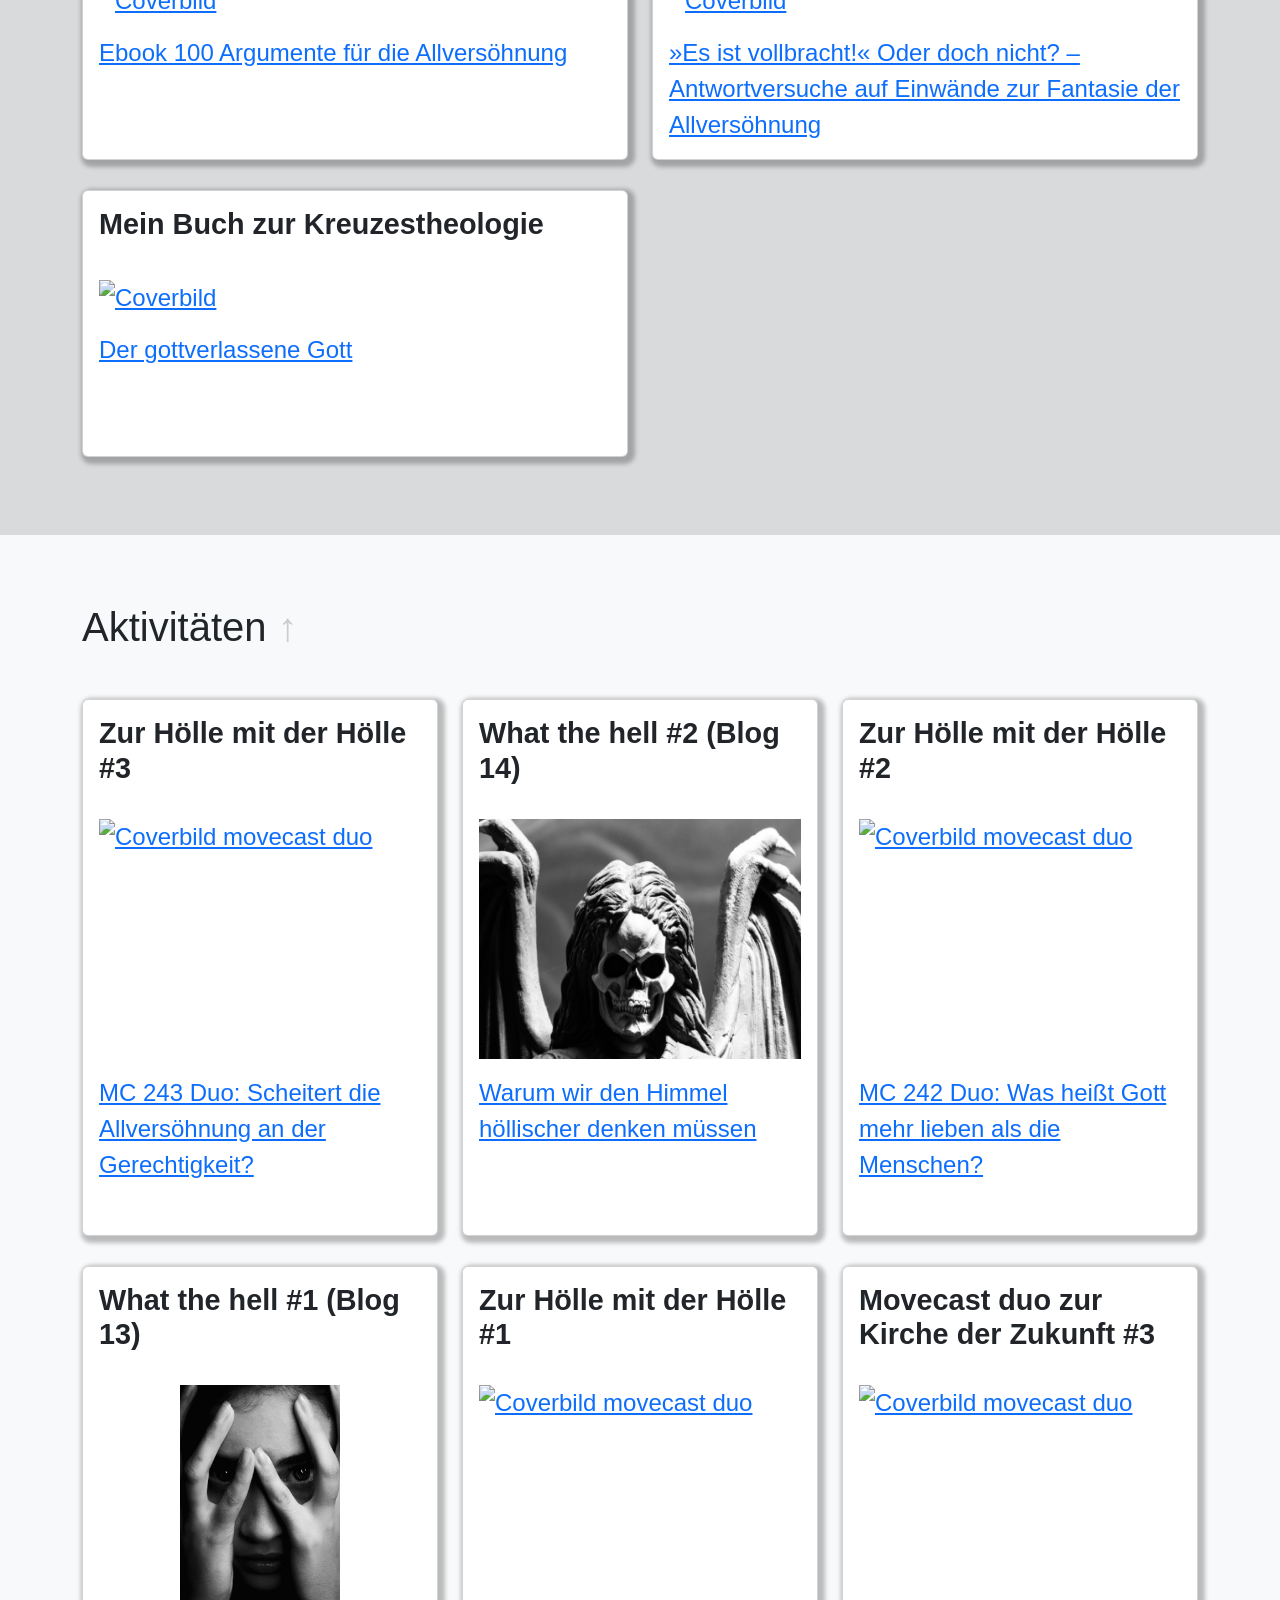
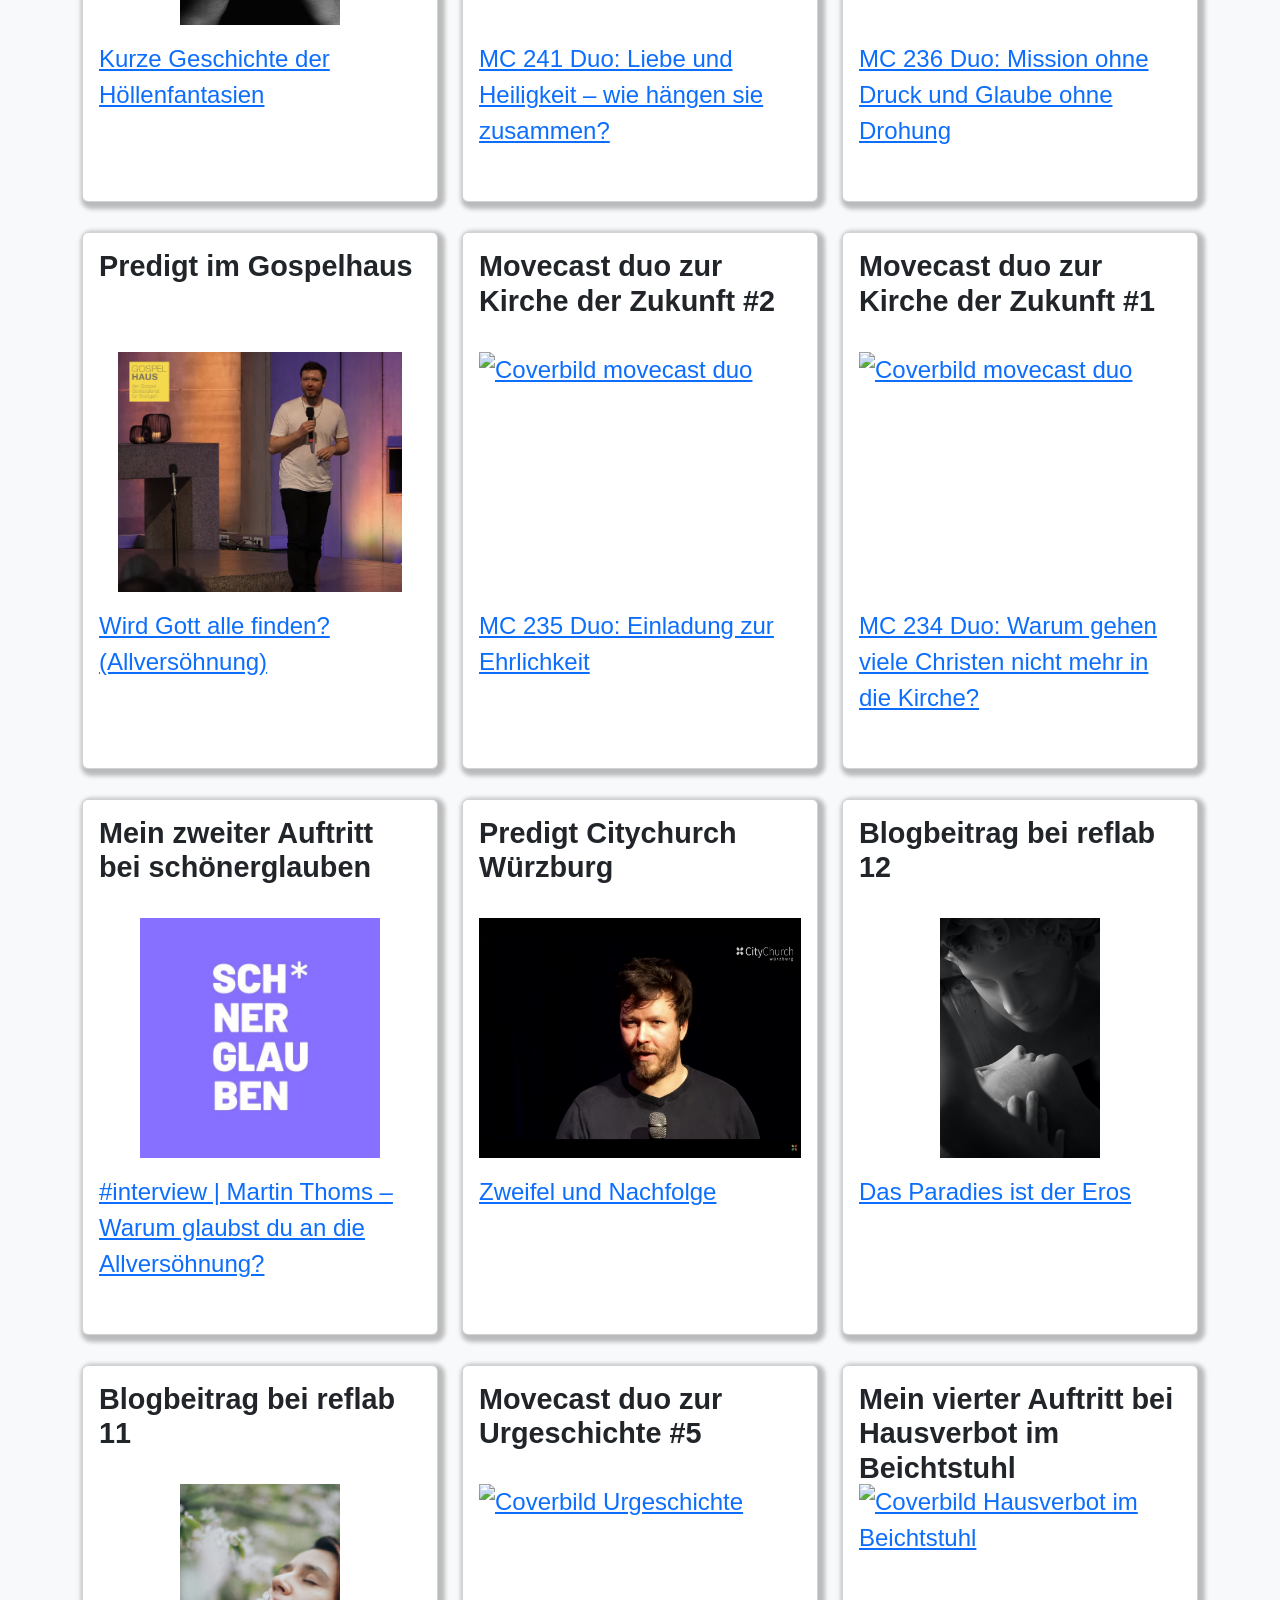
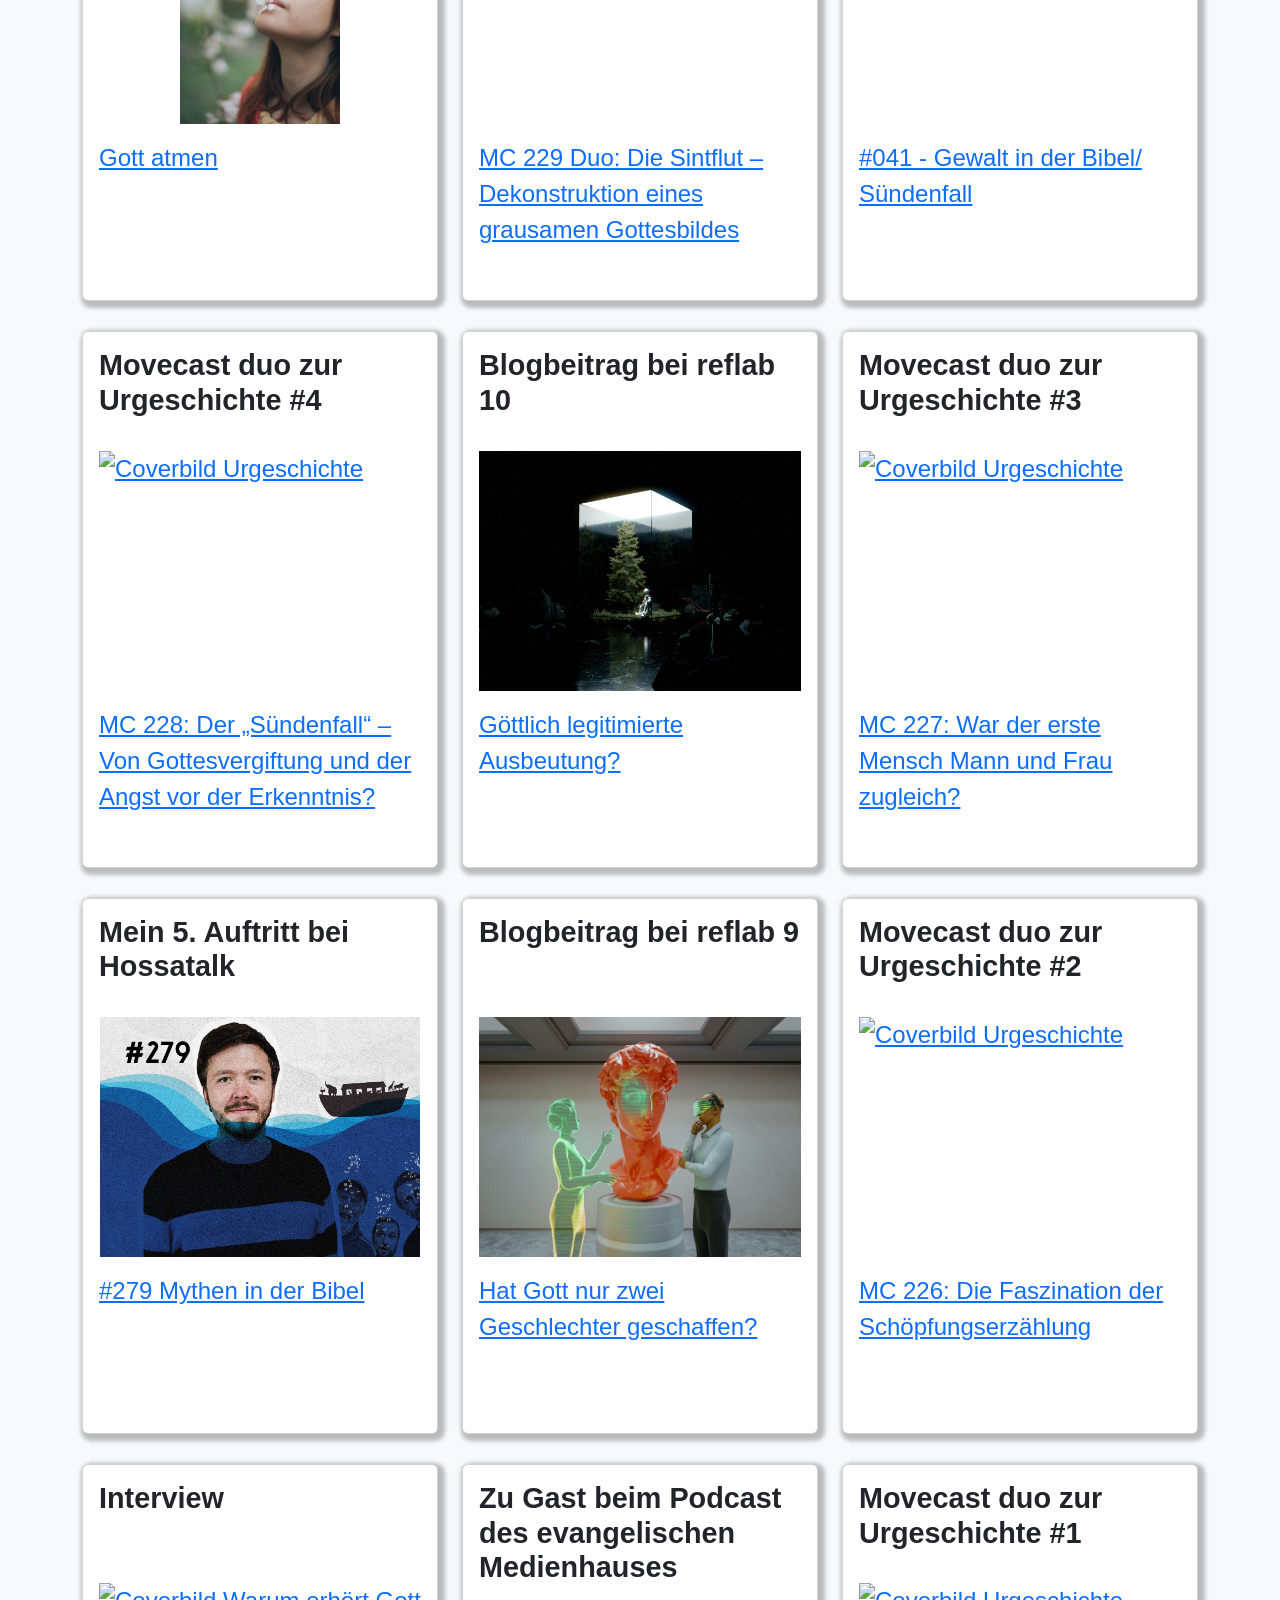
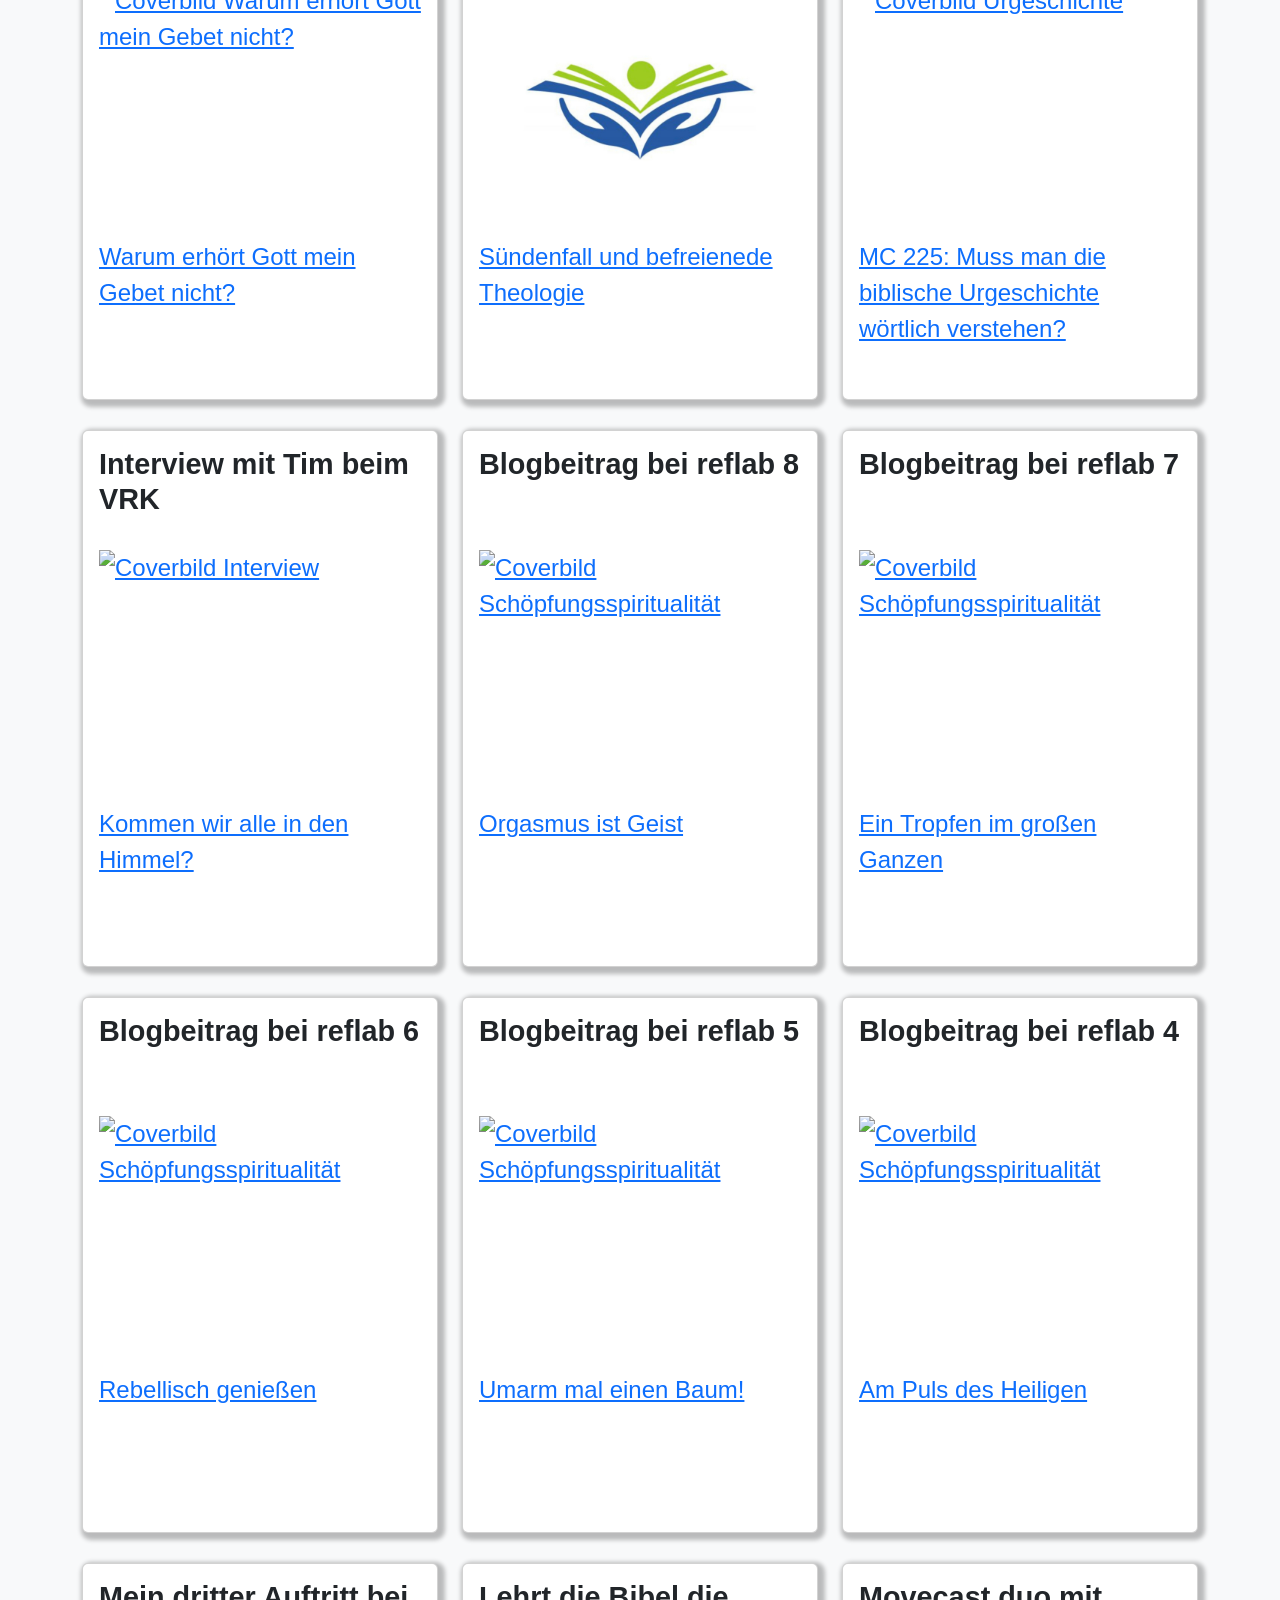
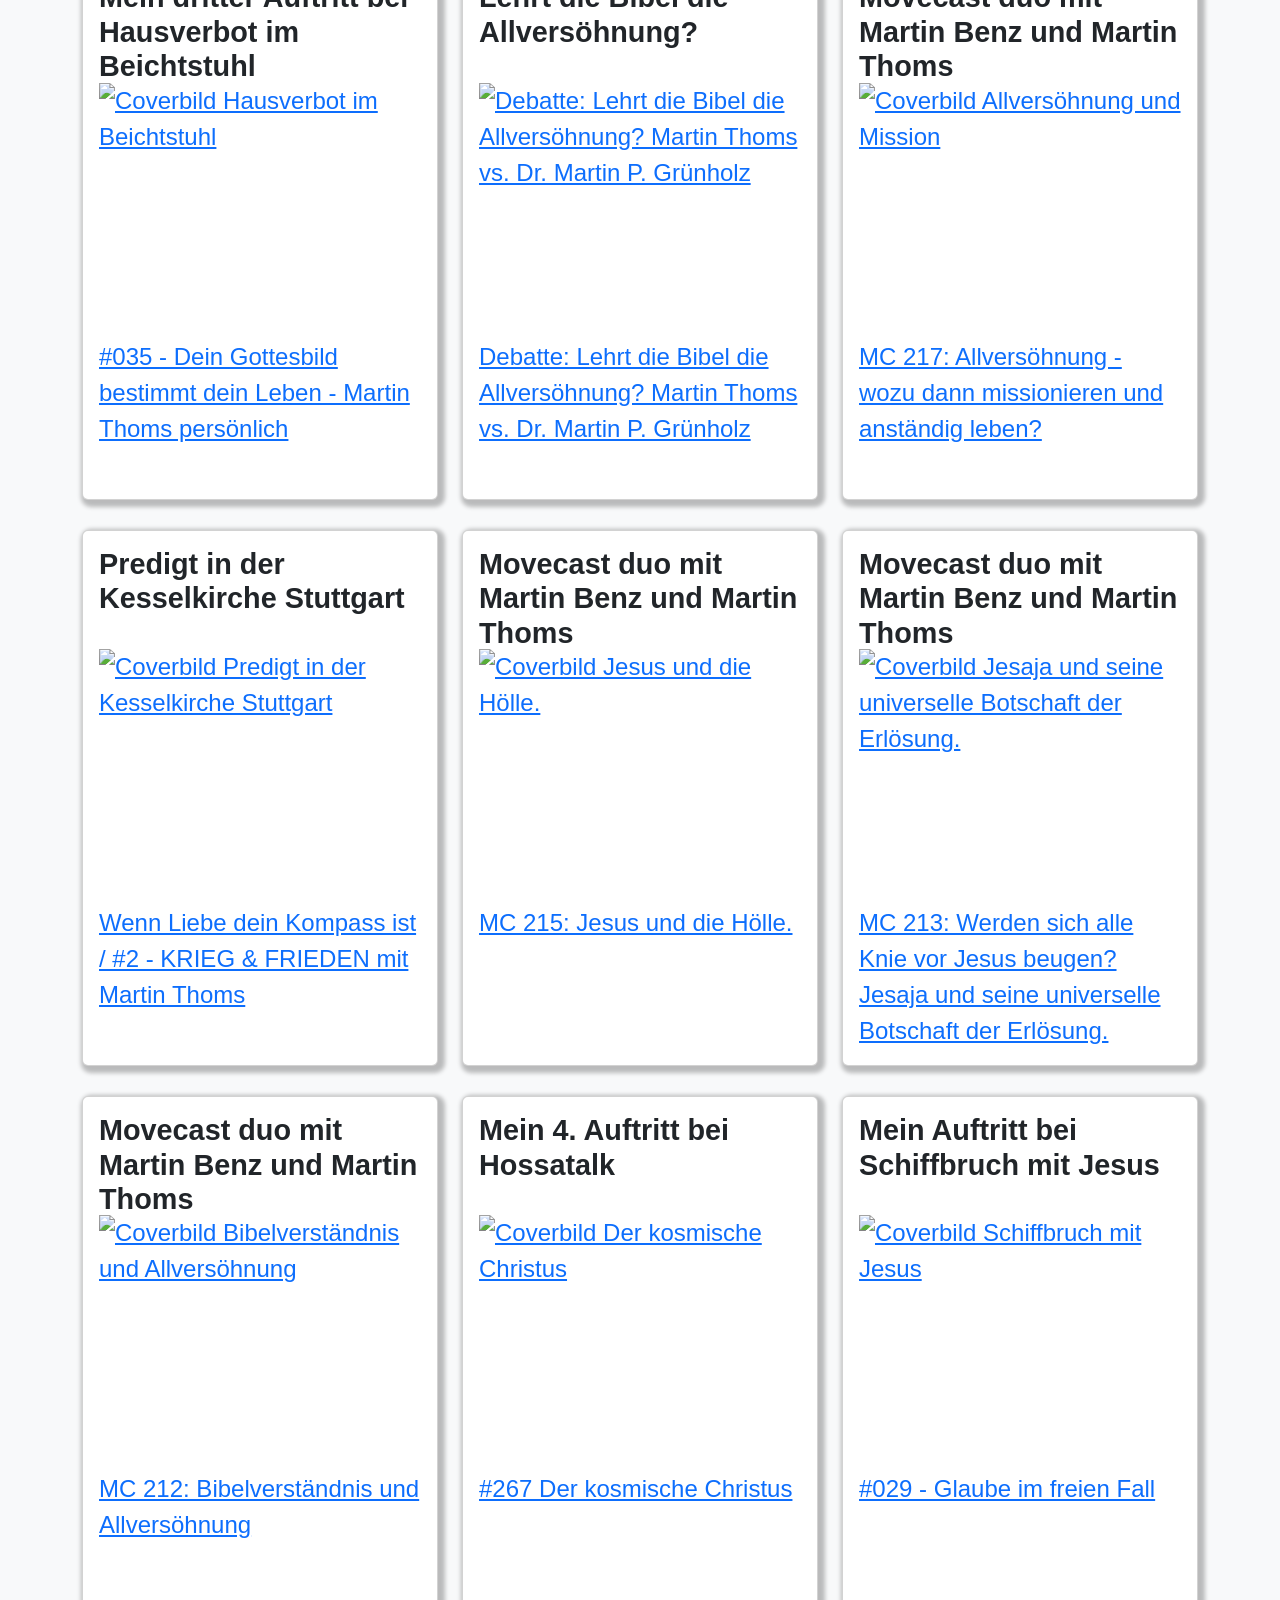
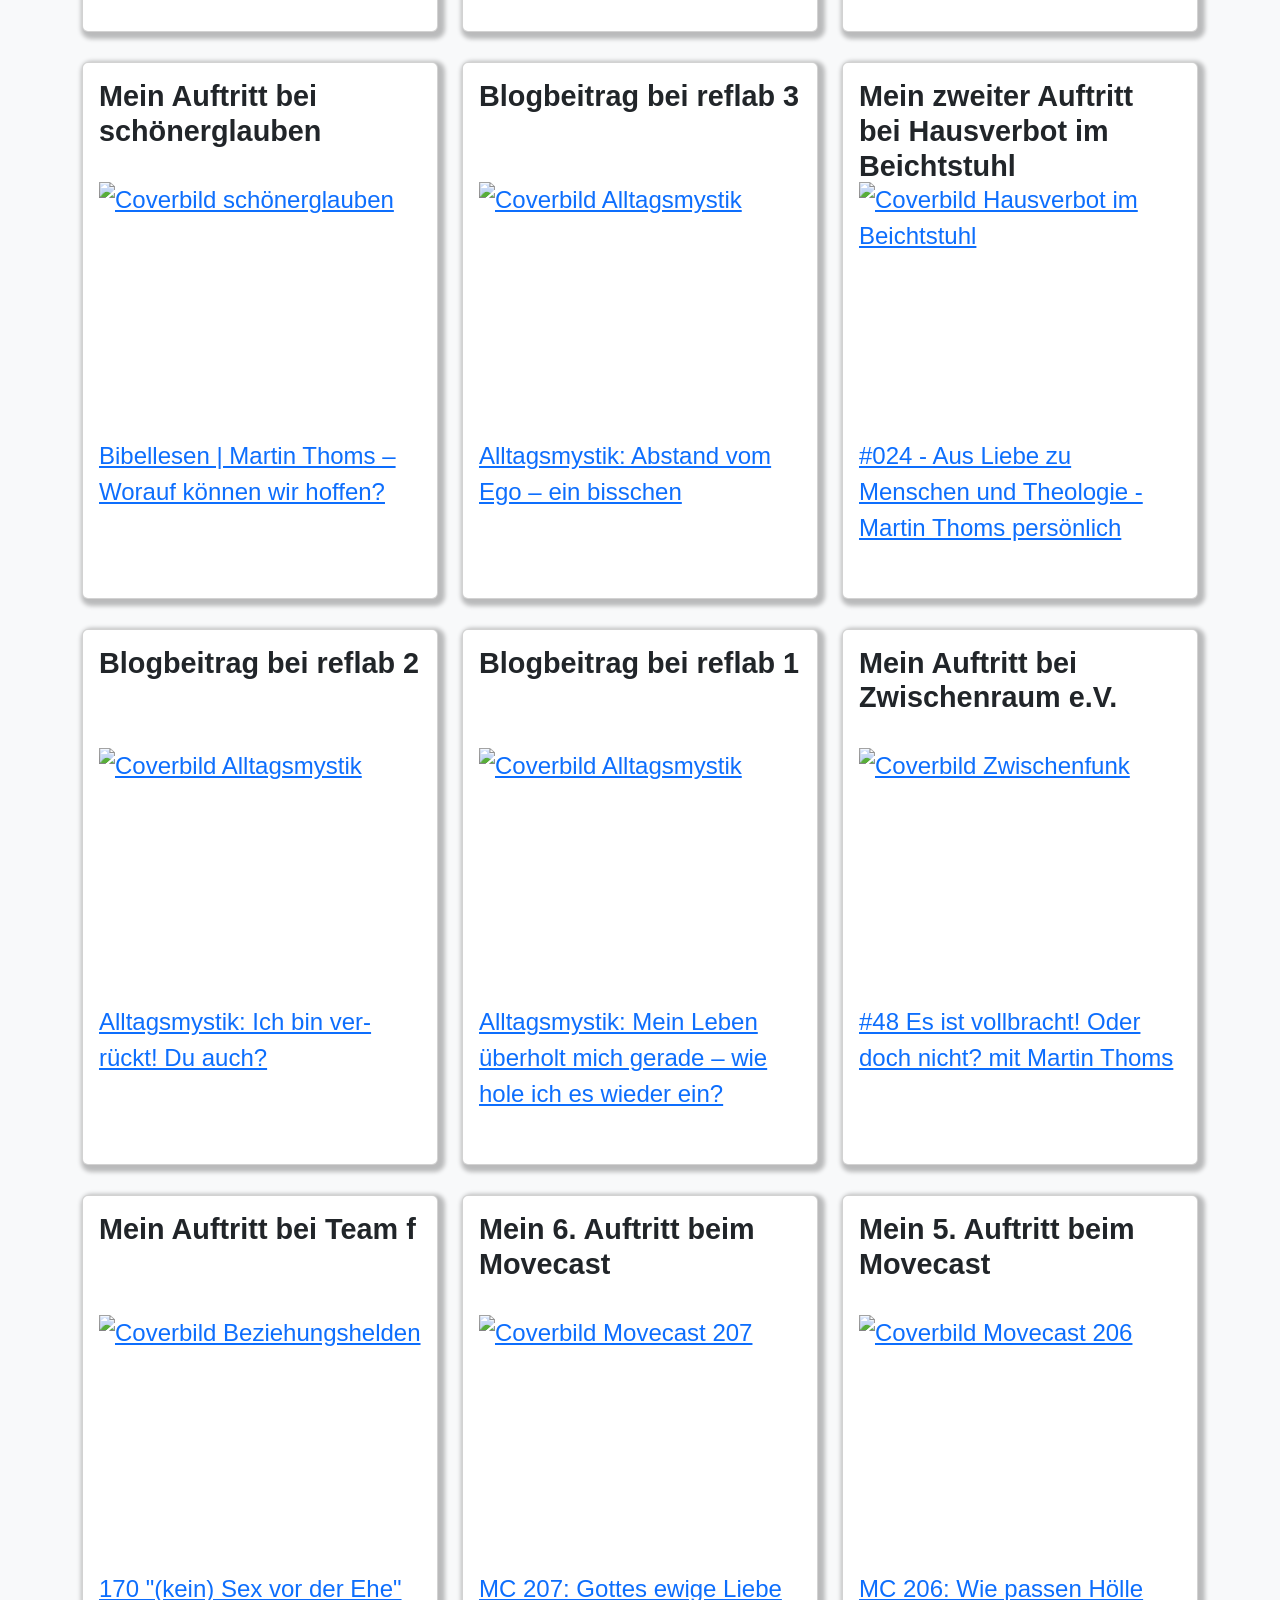
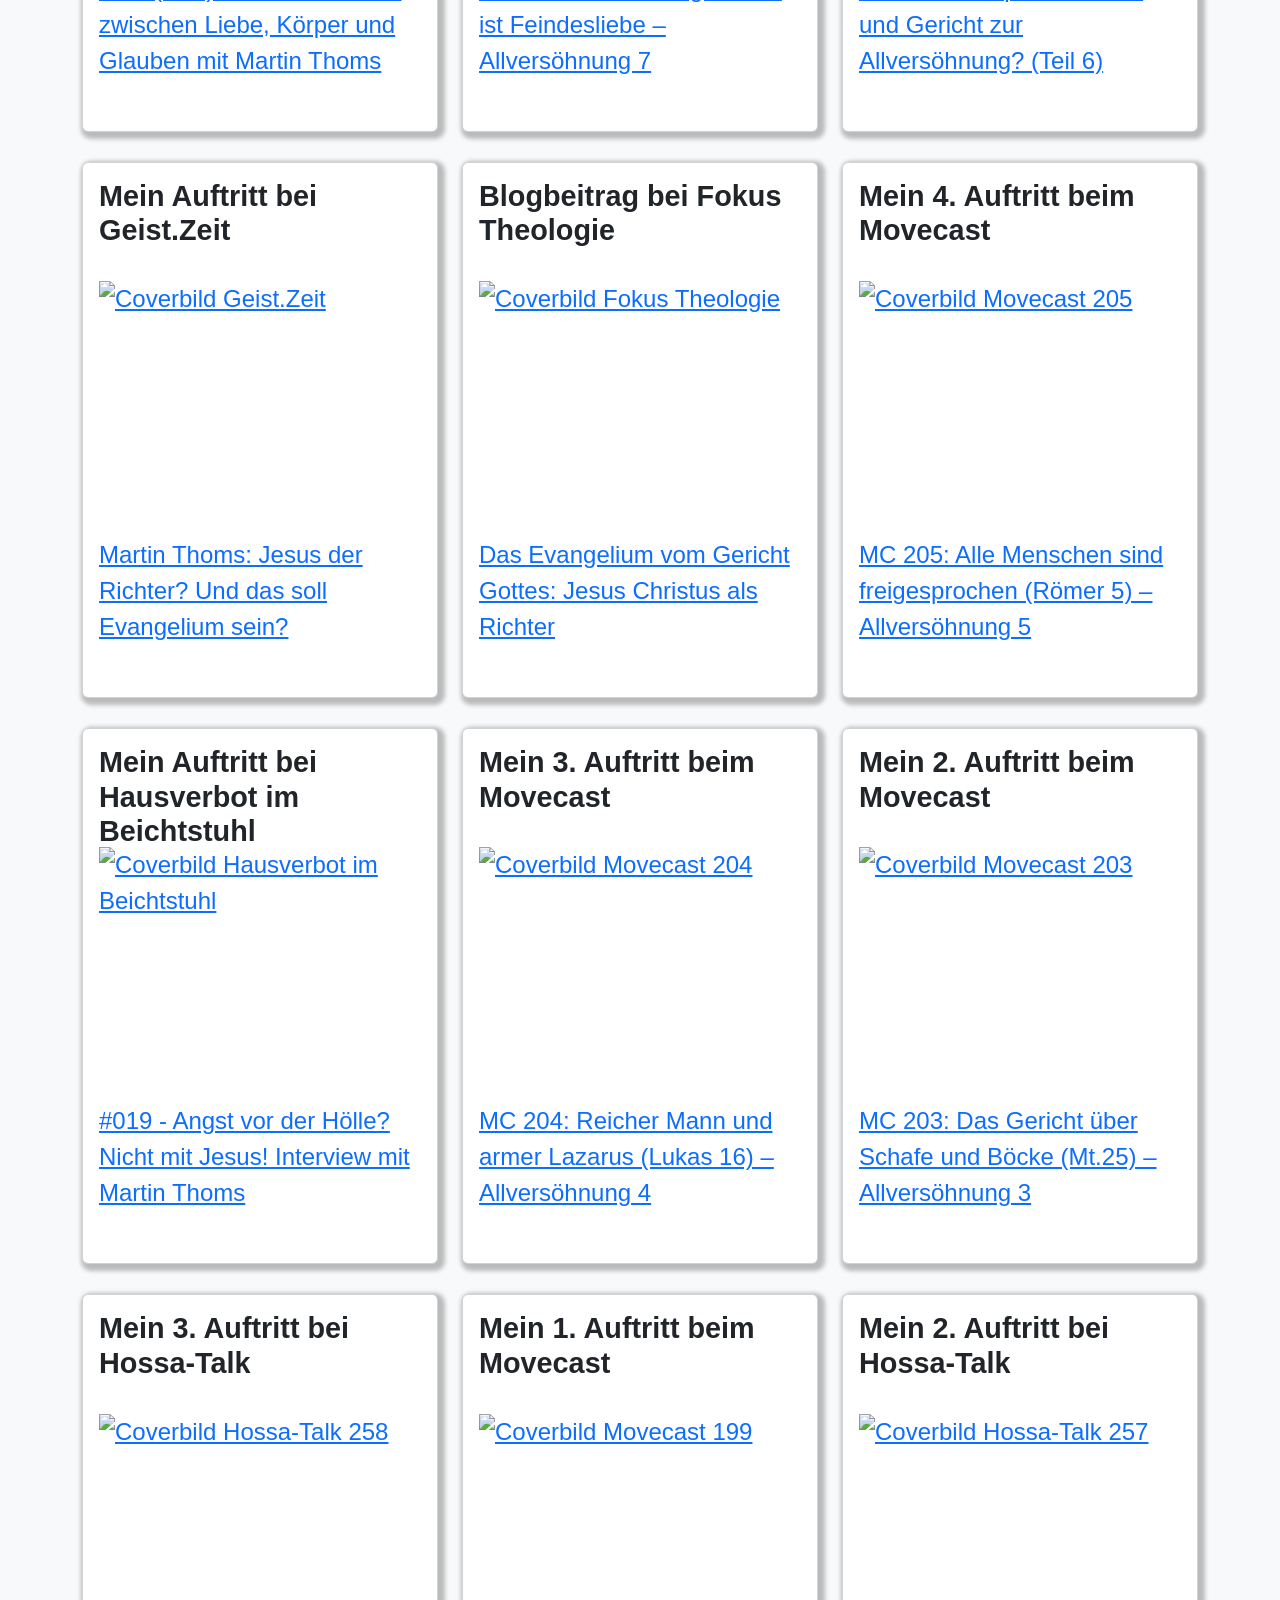
==== commit bb7240c1: "Onlinebibelschule hinzugefügt, ohne Referent*innen" ====
--- a/index.html
+++ b/index.html
@@ -479,7 +479,7 @@
 
 
 <!-- Werbeblock 3 Kurse -->
-<section
+<!--section
   id="werbung"
   class="py-3 herbst">
   <div class="container">
@@ -538,6 +538,29 @@
             class="small banner-date">ab 24.09.26
           </p>
         </div>
+      </div>
+    </div>
+  </div>
+</section-->
+
+<!-- Onlinebibelschule Werbeblock -->
+<section
+  id="werbung"
+  class="py-3 wellen">
+  <div class="container">
+    <div class="row border border-2 border-dark rounded">
+      <div class="col-12 py-3 px-5 text-center">
+        <p class="small">
+          7.1.2027 – 18.11.2027, 30 Abende und 6 Seminartage (online)
+        </p>
+        <h1 class="pb-0">
+          <span class="fw-bold">BIBELHORIZONTE</span>
+        </h1>
+        <h2>
+          Die Onlinebibelschule für Hermeneutik, Neues und Altes Testament</h2></h1>
+        <p class="mb-0 fw-bold">
+          Die Bibel neu entdecken – wissenschaftlich fundiert und persönlich relevant.
+        </p>
       </div>
     </div>
   </div>
@@ -606,6 +629,27 @@
     </h1>
     <div class="row">
 
+
+      <div class="col-12 col-sm-6 col-lg-4">
+        <div class="card wellen">
+          <div class="card-body">
+            <h5 class="card-title">Bibelhorizonte</h5>
+            <p class="text">
+              Die Onlinebibelschule für Hermeneutik, Neues und Altes Testament
+            </p>
+            <a href="studientag.html" style="text-decoration: none;">
+              <button class="btn btn-dark mt-3">
+                Zur Onlinebibelschule
+              </button>
+            </a><br>
+            <div class="text-end">
+              <span class="font-small">ab 7.1.2027</span>
+            </div>
+          </div>
+        </div>
+      </div>
+
+
       <div class="col-12 col-sm-6 col-lg-4">
         <div class="card risse">
           <div class="card-body">
@@ -619,7 +663,7 @@
               </button>
             </a>
             <div class="text-end">
-              <span class="font-small">ab 06.10.26</span>
+              <span class="font-small">als Aufnahme</span>
             </div>
           </div>
         </div>
@@ -638,7 +682,7 @@
               </button>
             </a>
             <div class="text-end">
-              <span class="font-small">ab 08.10.26</span>
+              <span class="font-small">als Aufnahme</span>
             </div>
           </div>
         </div>
@@ -657,7 +701,7 @@
               </button>
             </a>
             <div class="text-end">
-              <span class="font-small">ab 24.09.26</span>
+              <span class="font-small">ab Sept. 2027</span>
             </div>
           </div>
         </div>
@@ -737,6 +781,7 @@
         </div>
       </div>
 
+
     </div>
   </div>
 </section>
@@ -945,7 +990,7 @@
             </a>
           </div>
         </div>
-      </div>         
+      </div>
 
 <div class="col-12 col-sm-6 col-lg-4">
         <div class="card">
@@ -968,7 +1013,7 @@
           </div>
         </div>
       </div>
-      
+
 <div class="col-12 col-sm-6 col-lg-4">
         <div class="card">
           <div class="card-body">
@@ -989,8 +1034,8 @@
             </a>
           </div>
         </div>
-      </div>      
-      
+      </div>
+
 <div class="col-12 col-sm-6 col-lg-4">
         <div class="card">
           <div class="card-body">
@@ -1034,7 +1079,7 @@
           </div>
         </div>
       </div>
-      
+
       <div class="col-12 col-sm-6 col-lg-4">
         <div class="card">
           <div class="card-body">
--- a/styles.css
+++ b/styles.css
@@ -59,8 +59,30 @@
     text-shadow: 0 0 1em white;
   }
 }
+
+
+.wellen:not(.bg-dark) {
+  background: linear-gradient(#ffffff80, #ffffff80), url("/img/hintergrund-wellen.jpeg") no-repeat fixed center;
+  background-size: cover;
+  a:not(.bg-dark a) {
+    color: darkblue;
+    text-shadow: 0 0 1em white;
+  }
+}
+
+.wellen .bg-dark {
+  background: linear-gradient(#24331ea0, #24331ea0), url("/img/hintergrund-wellen.jpeg") no-repeat fixed center;
+  background-size: cover;
+  color: white;
+  a:not(.bg-dark a) {
+    color: white;
+    text-shadow: 0 0 1em white;
+  }
+}
+
+
 section:nth-of-type(2n) {
-  background-color: #00000010;
+  background-color: #00000020;
 }
 
 section.bg-dark:nth-of-type(2n+1) {
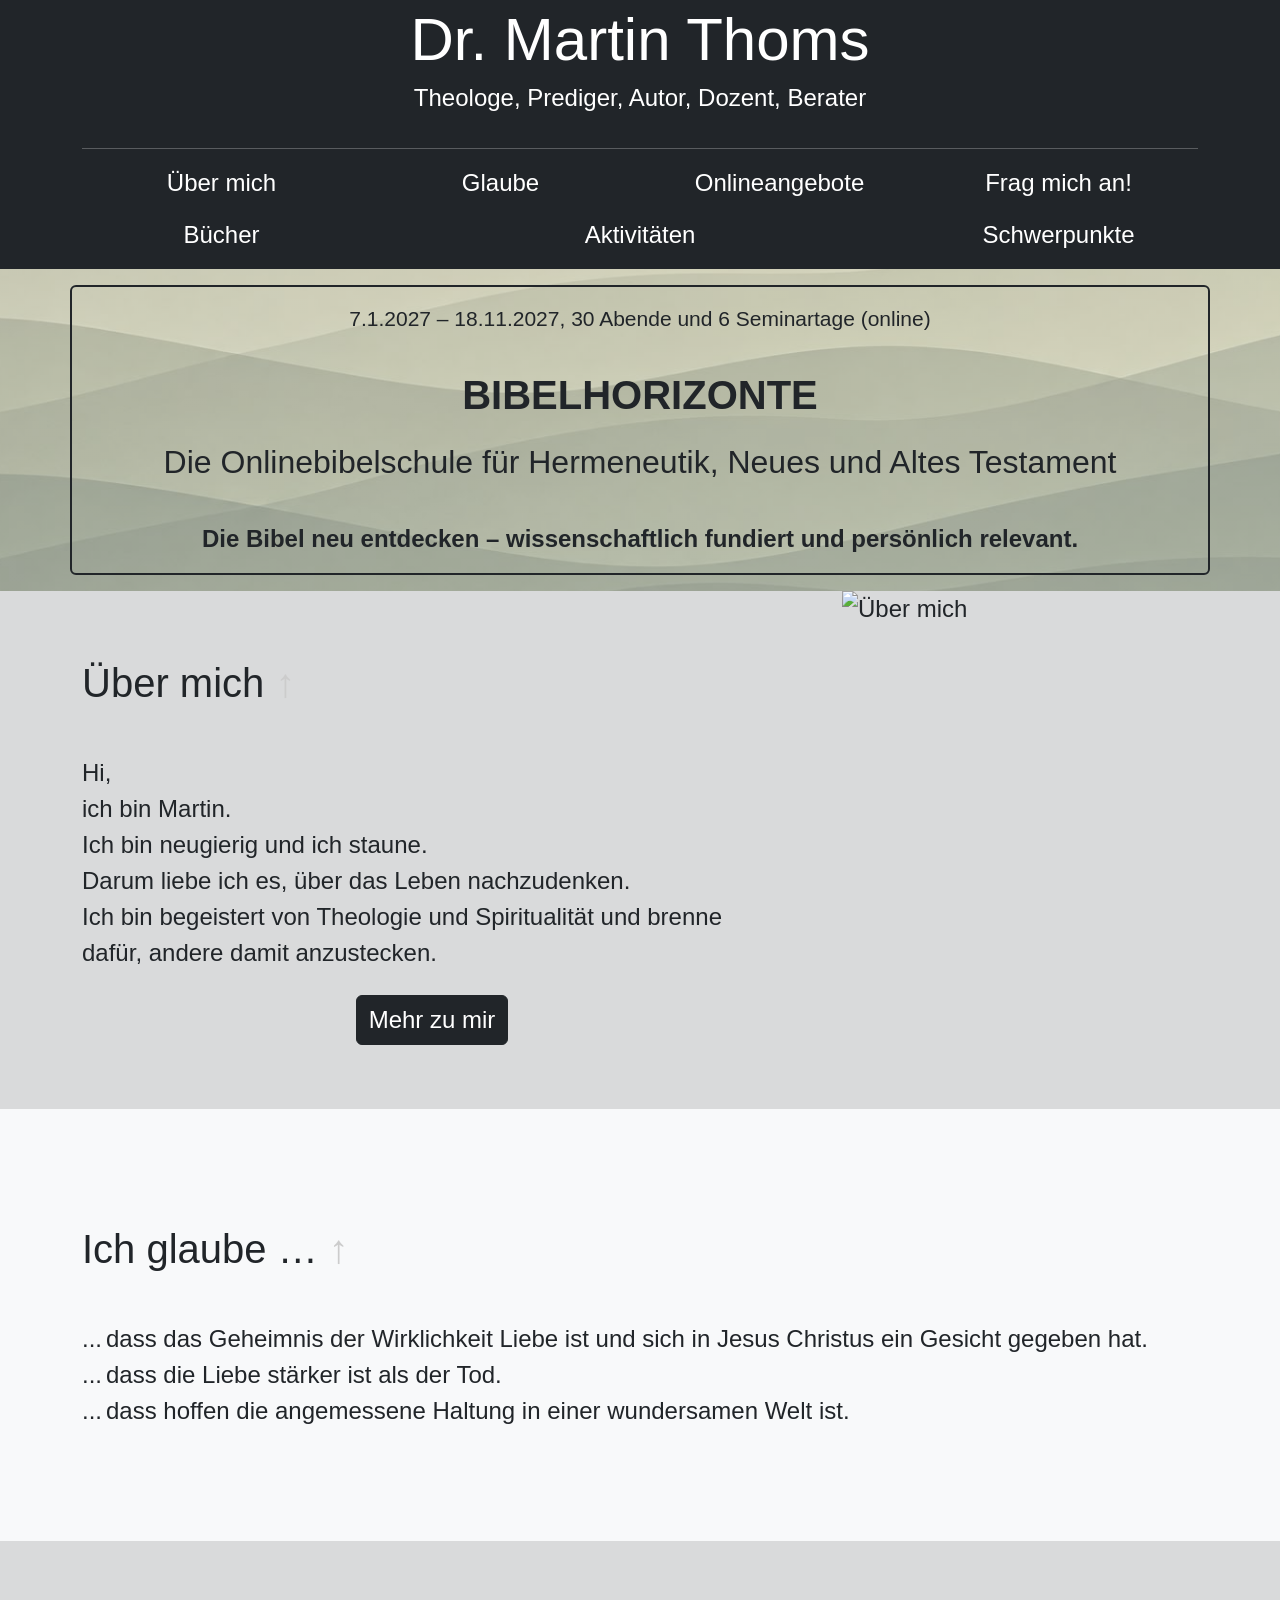
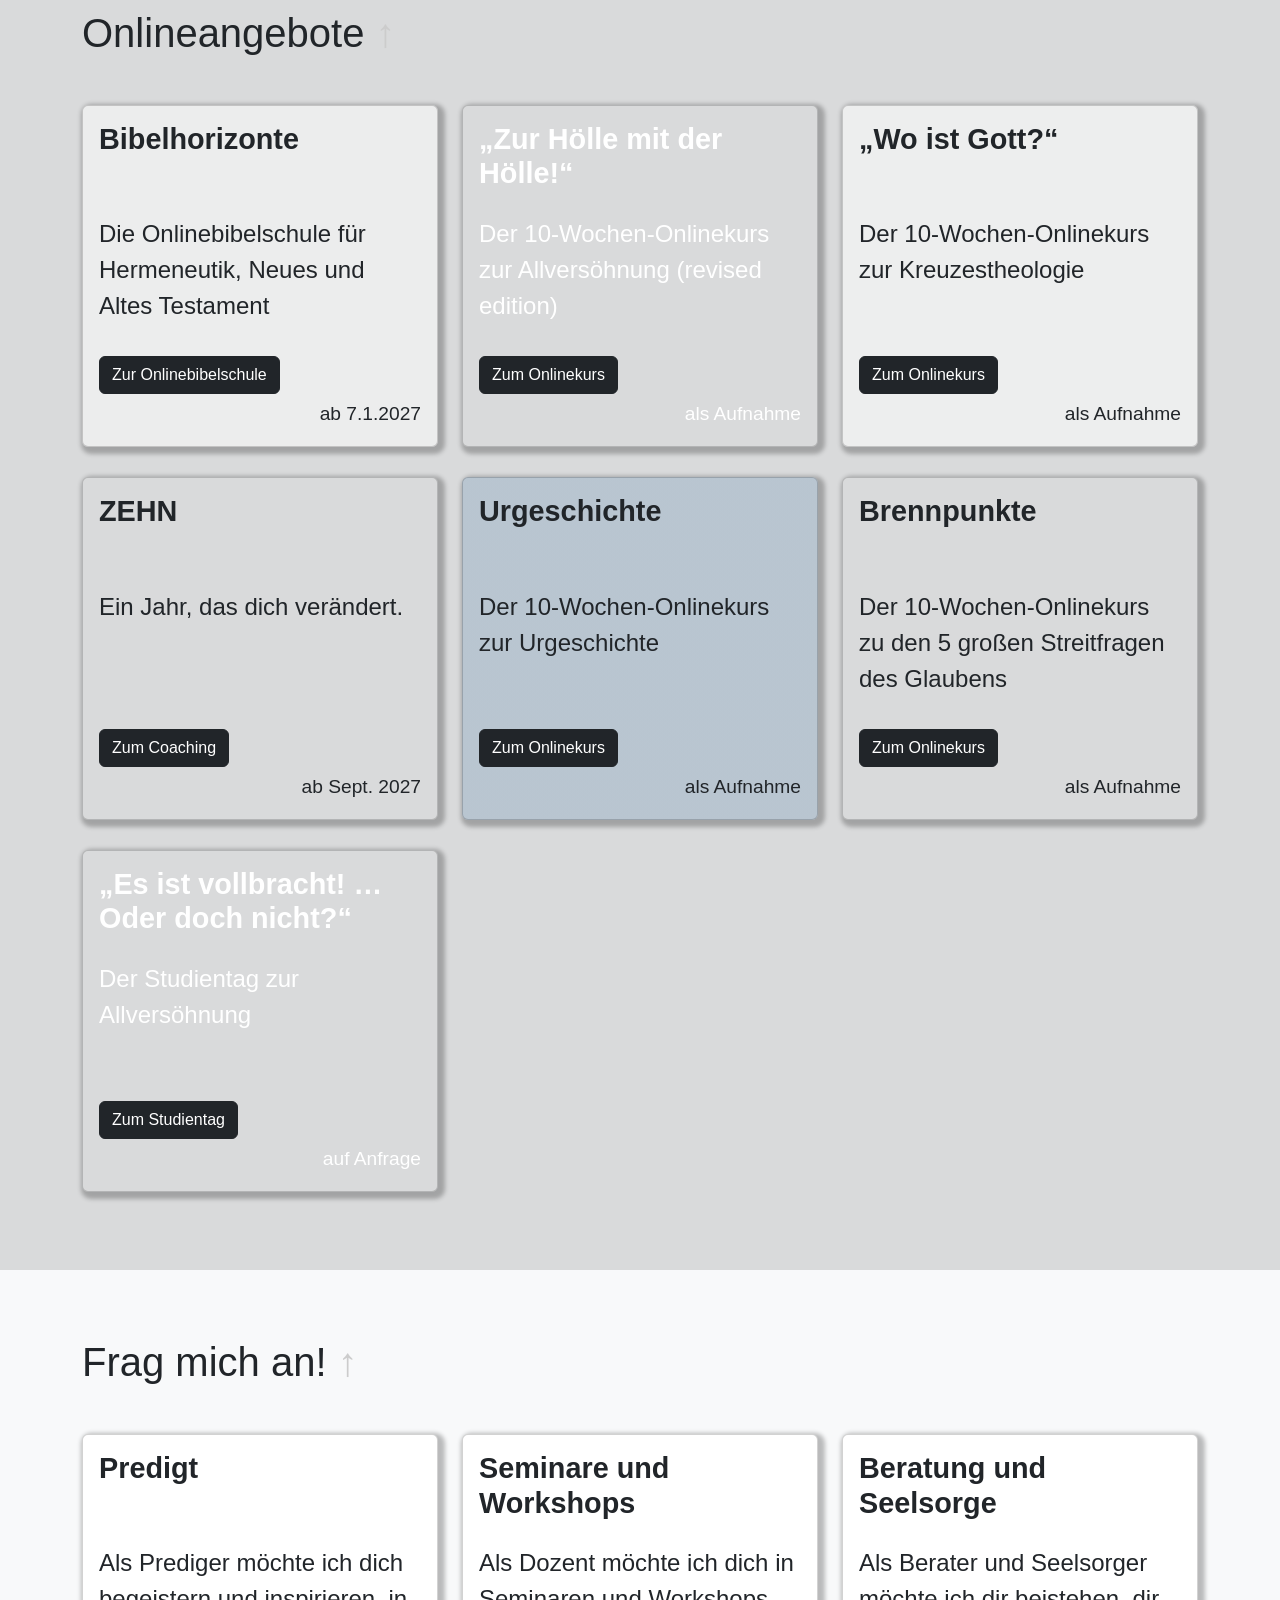
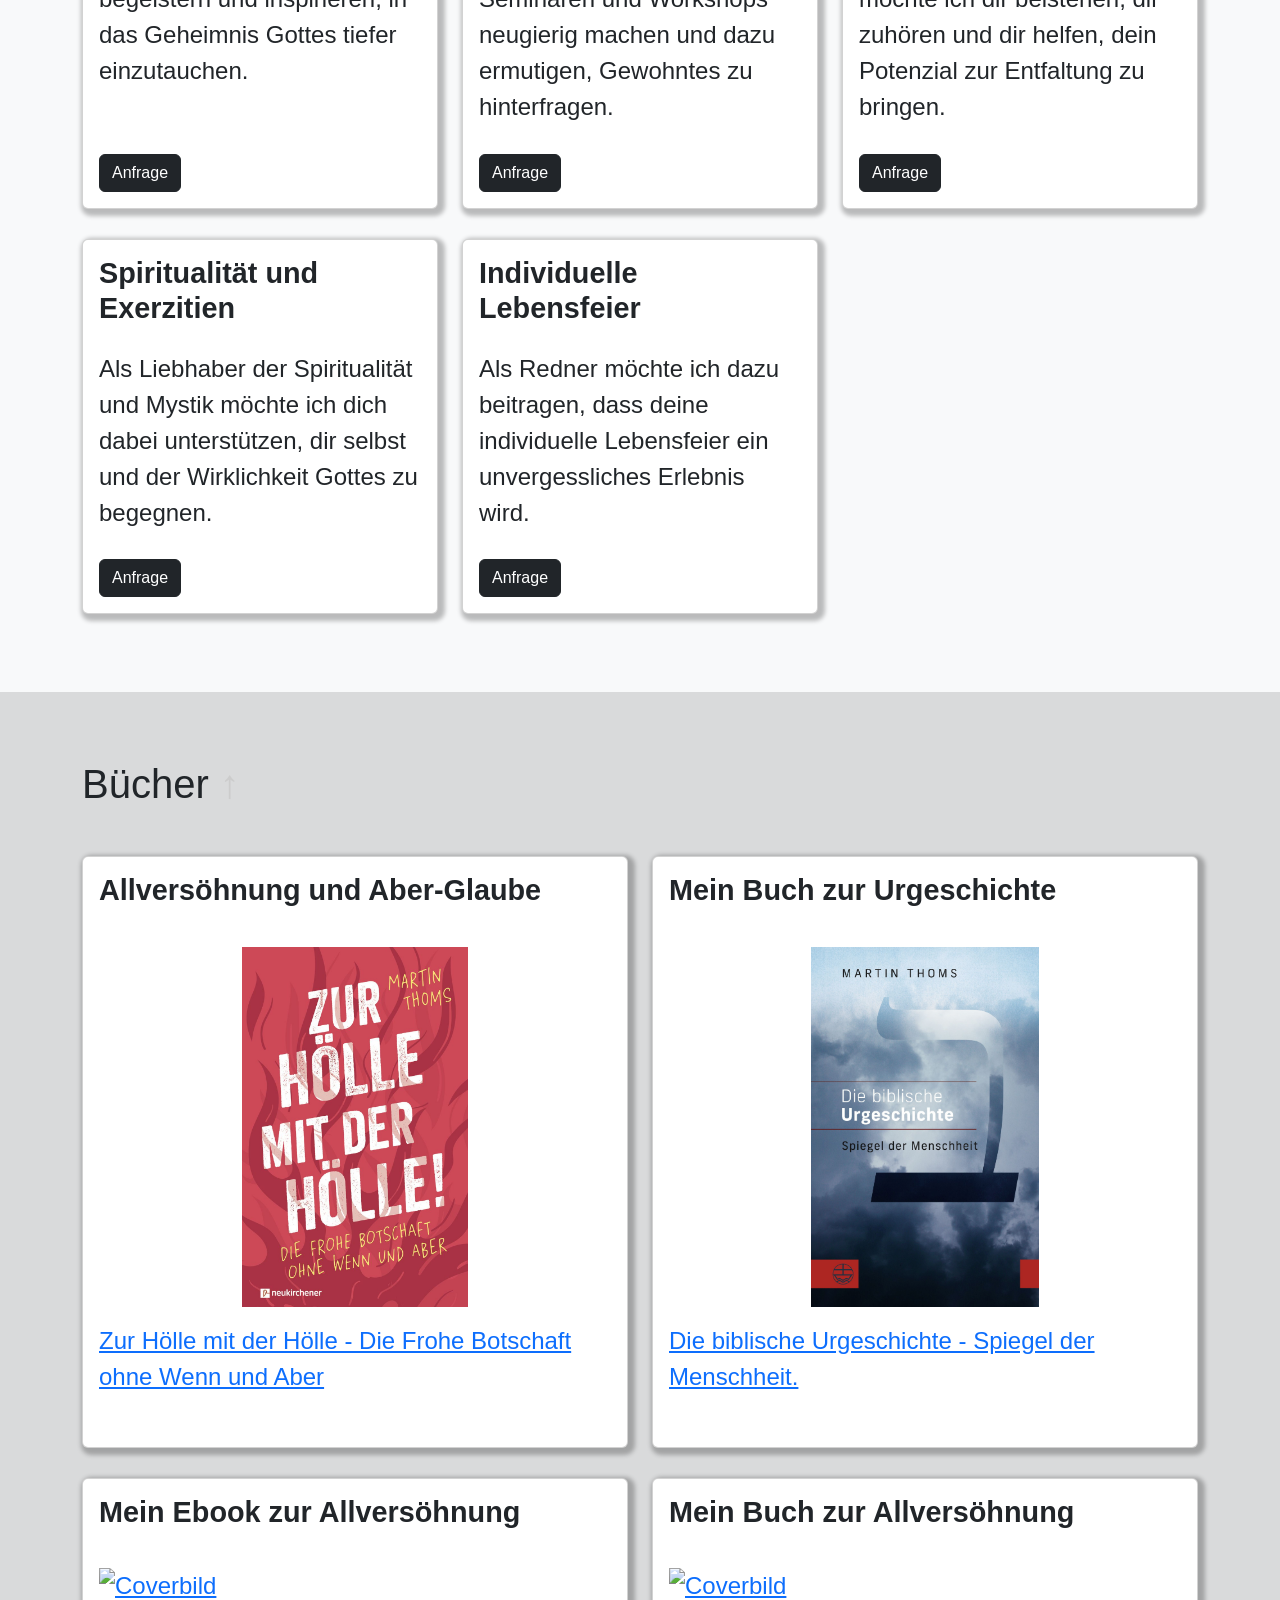
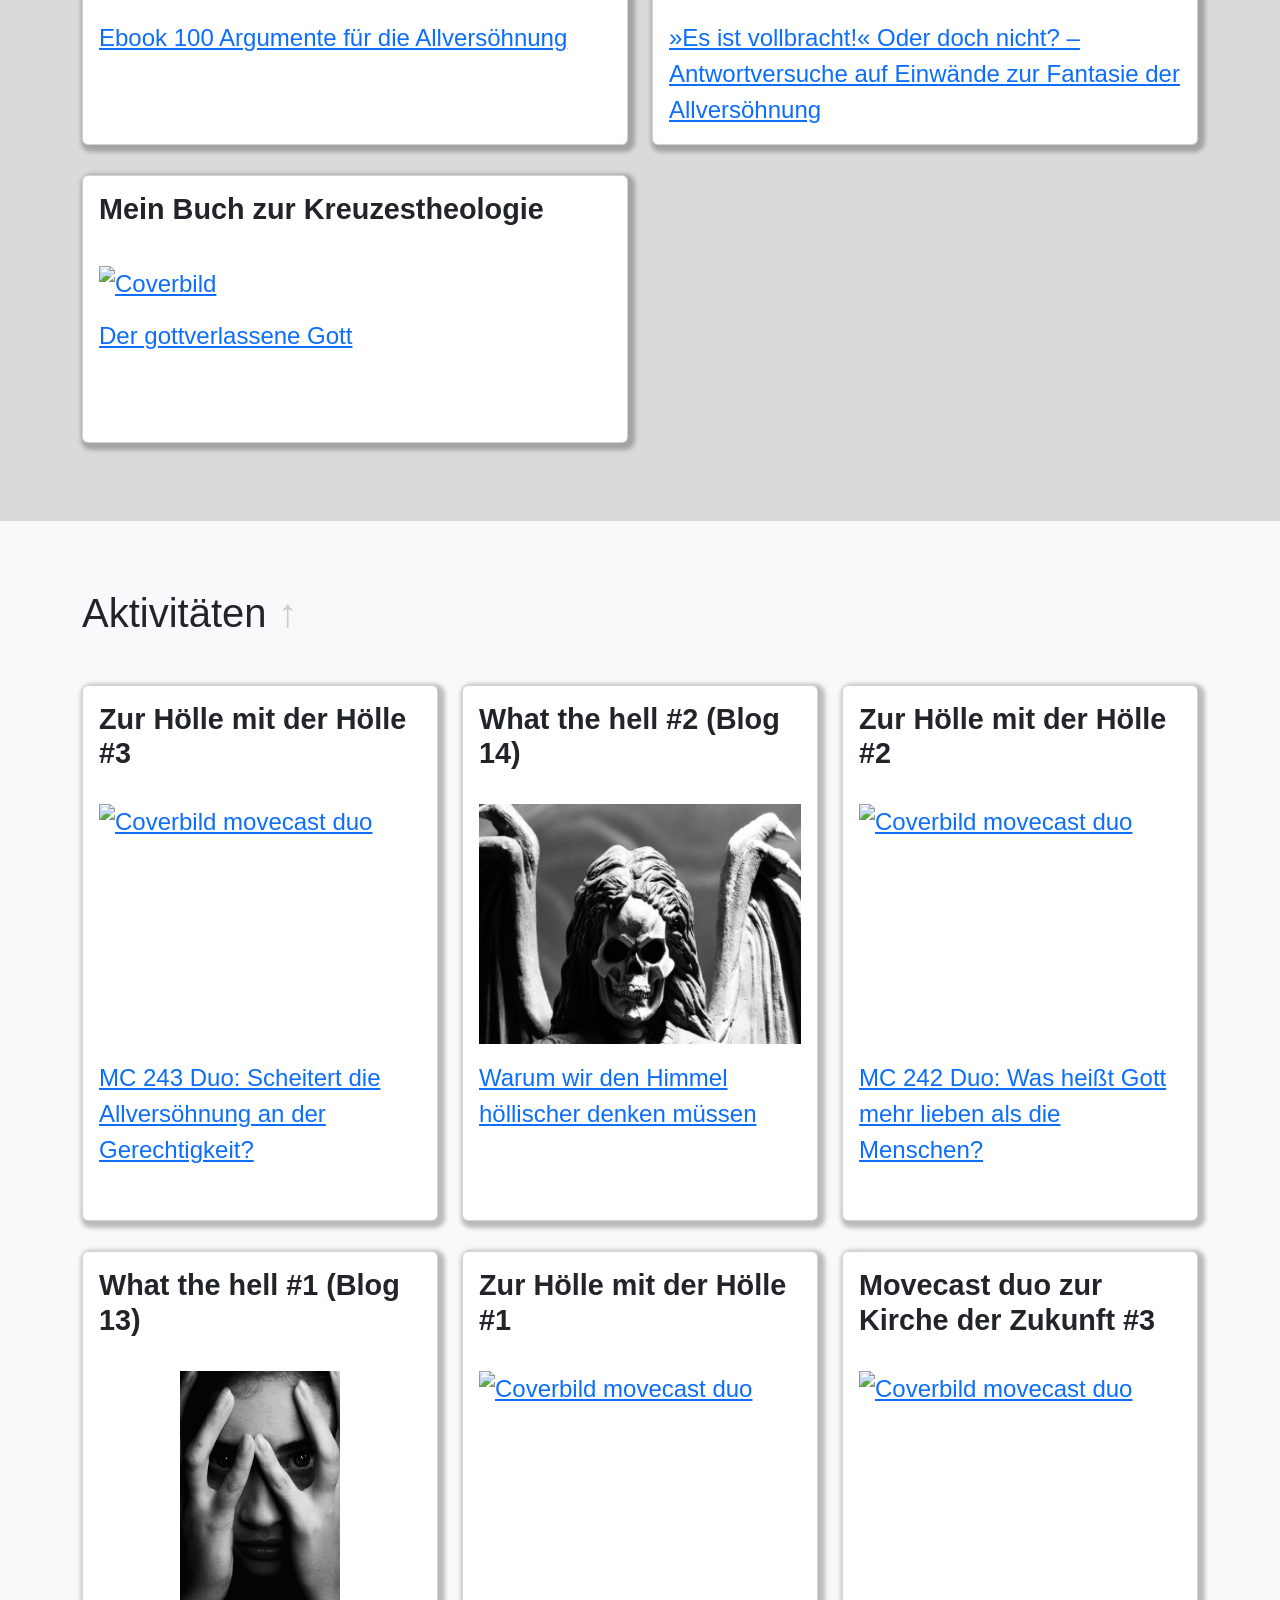
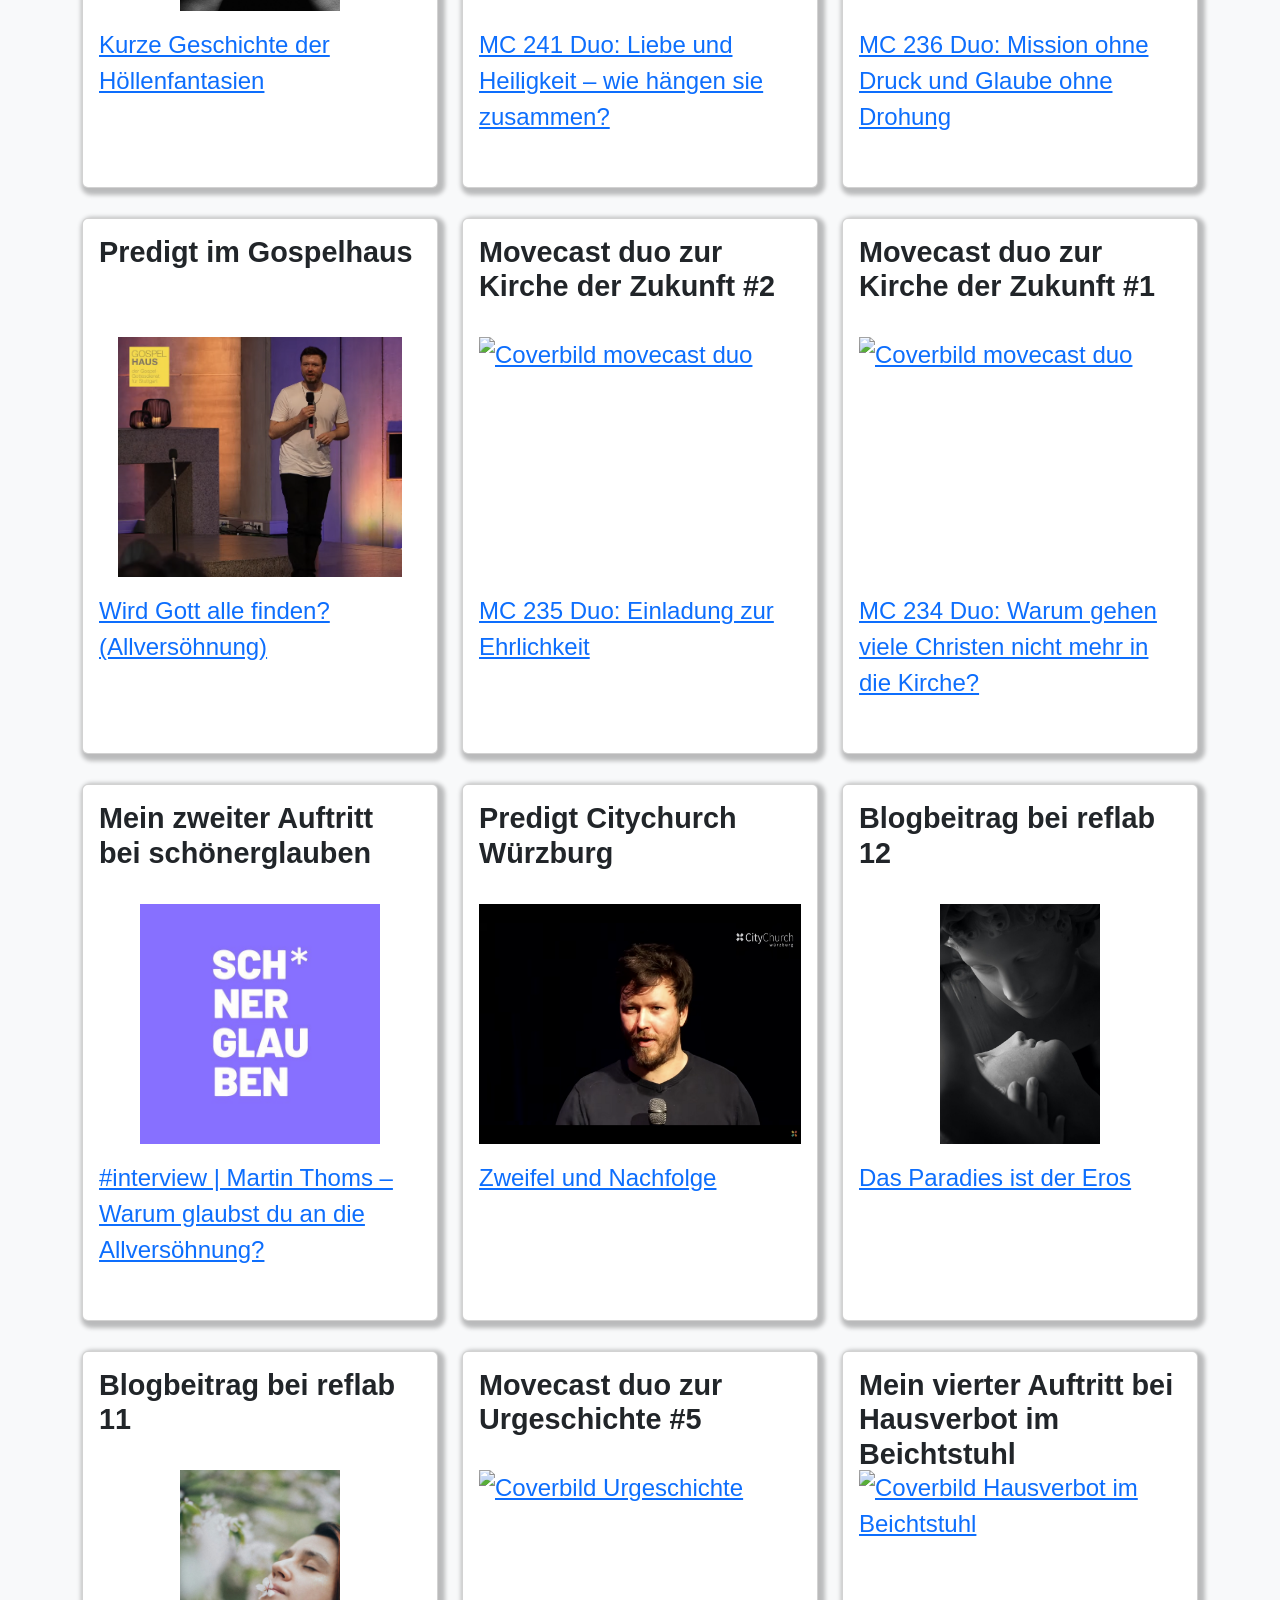
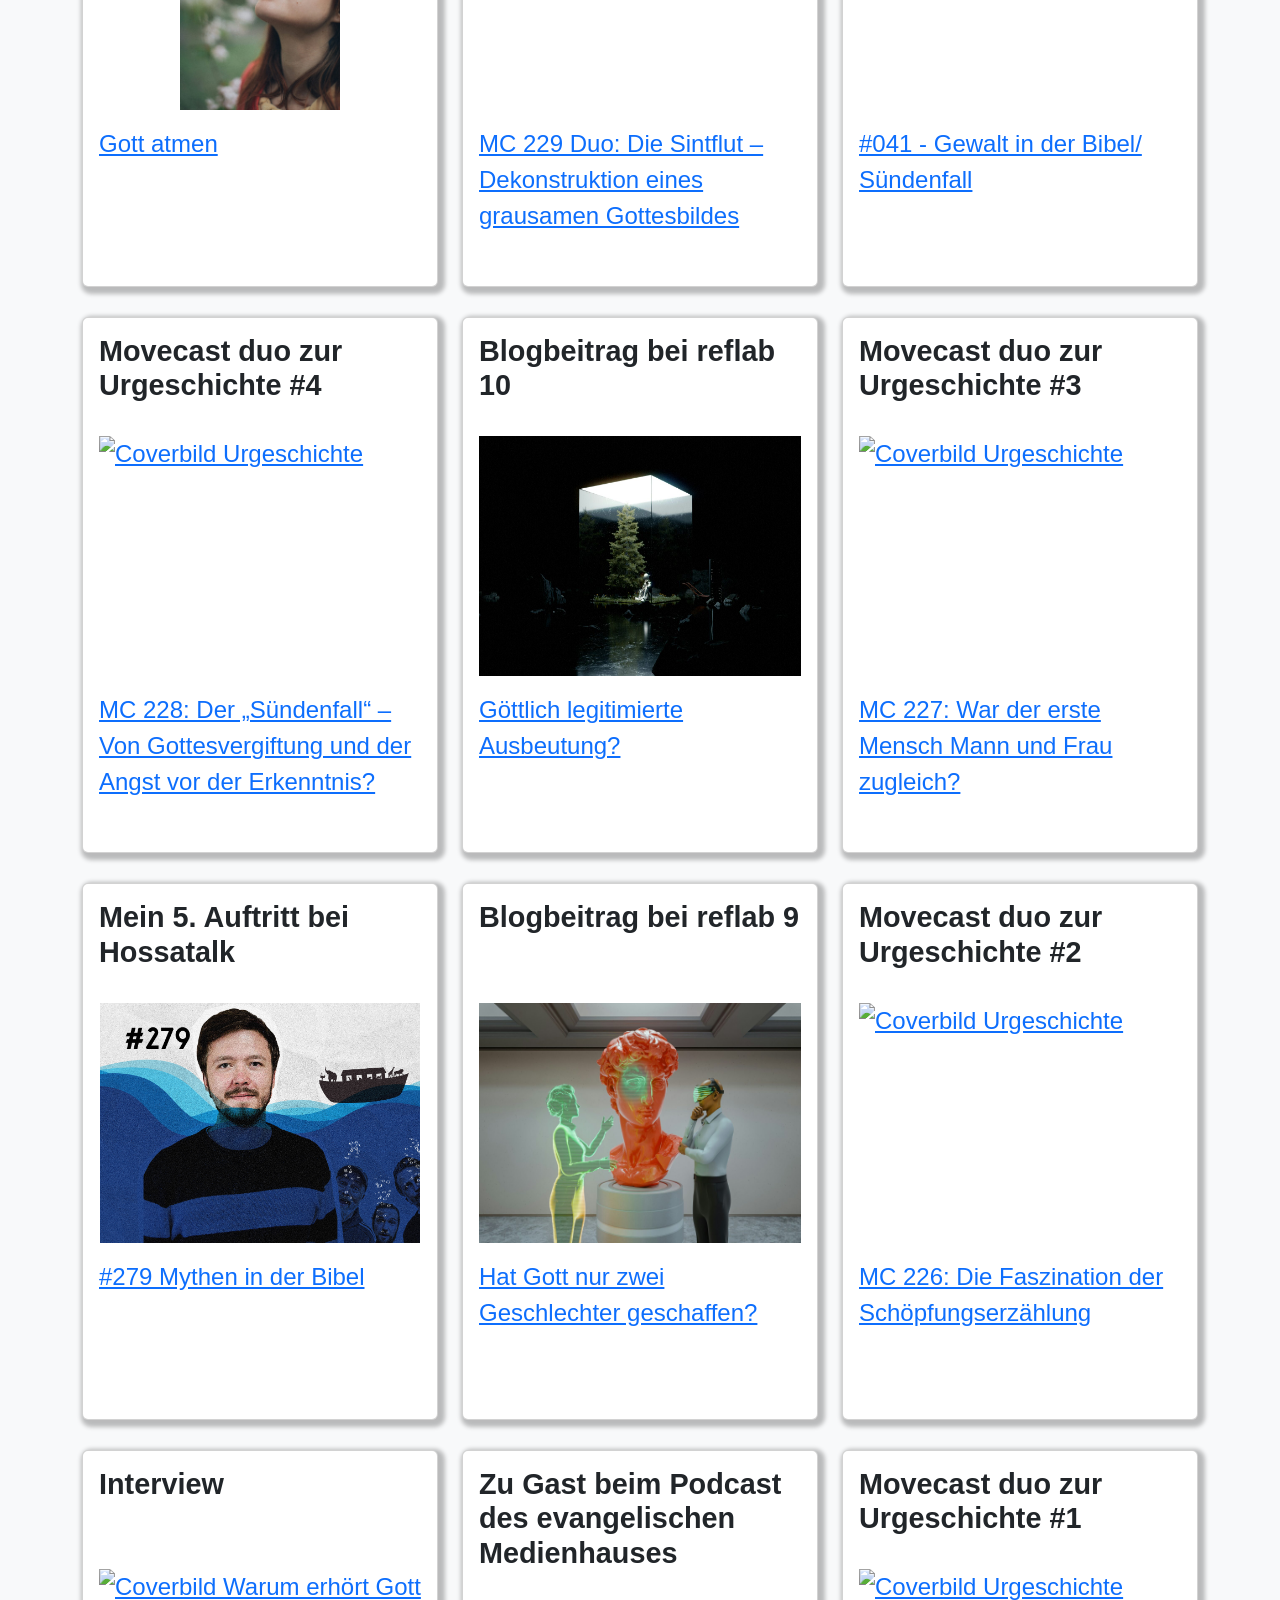
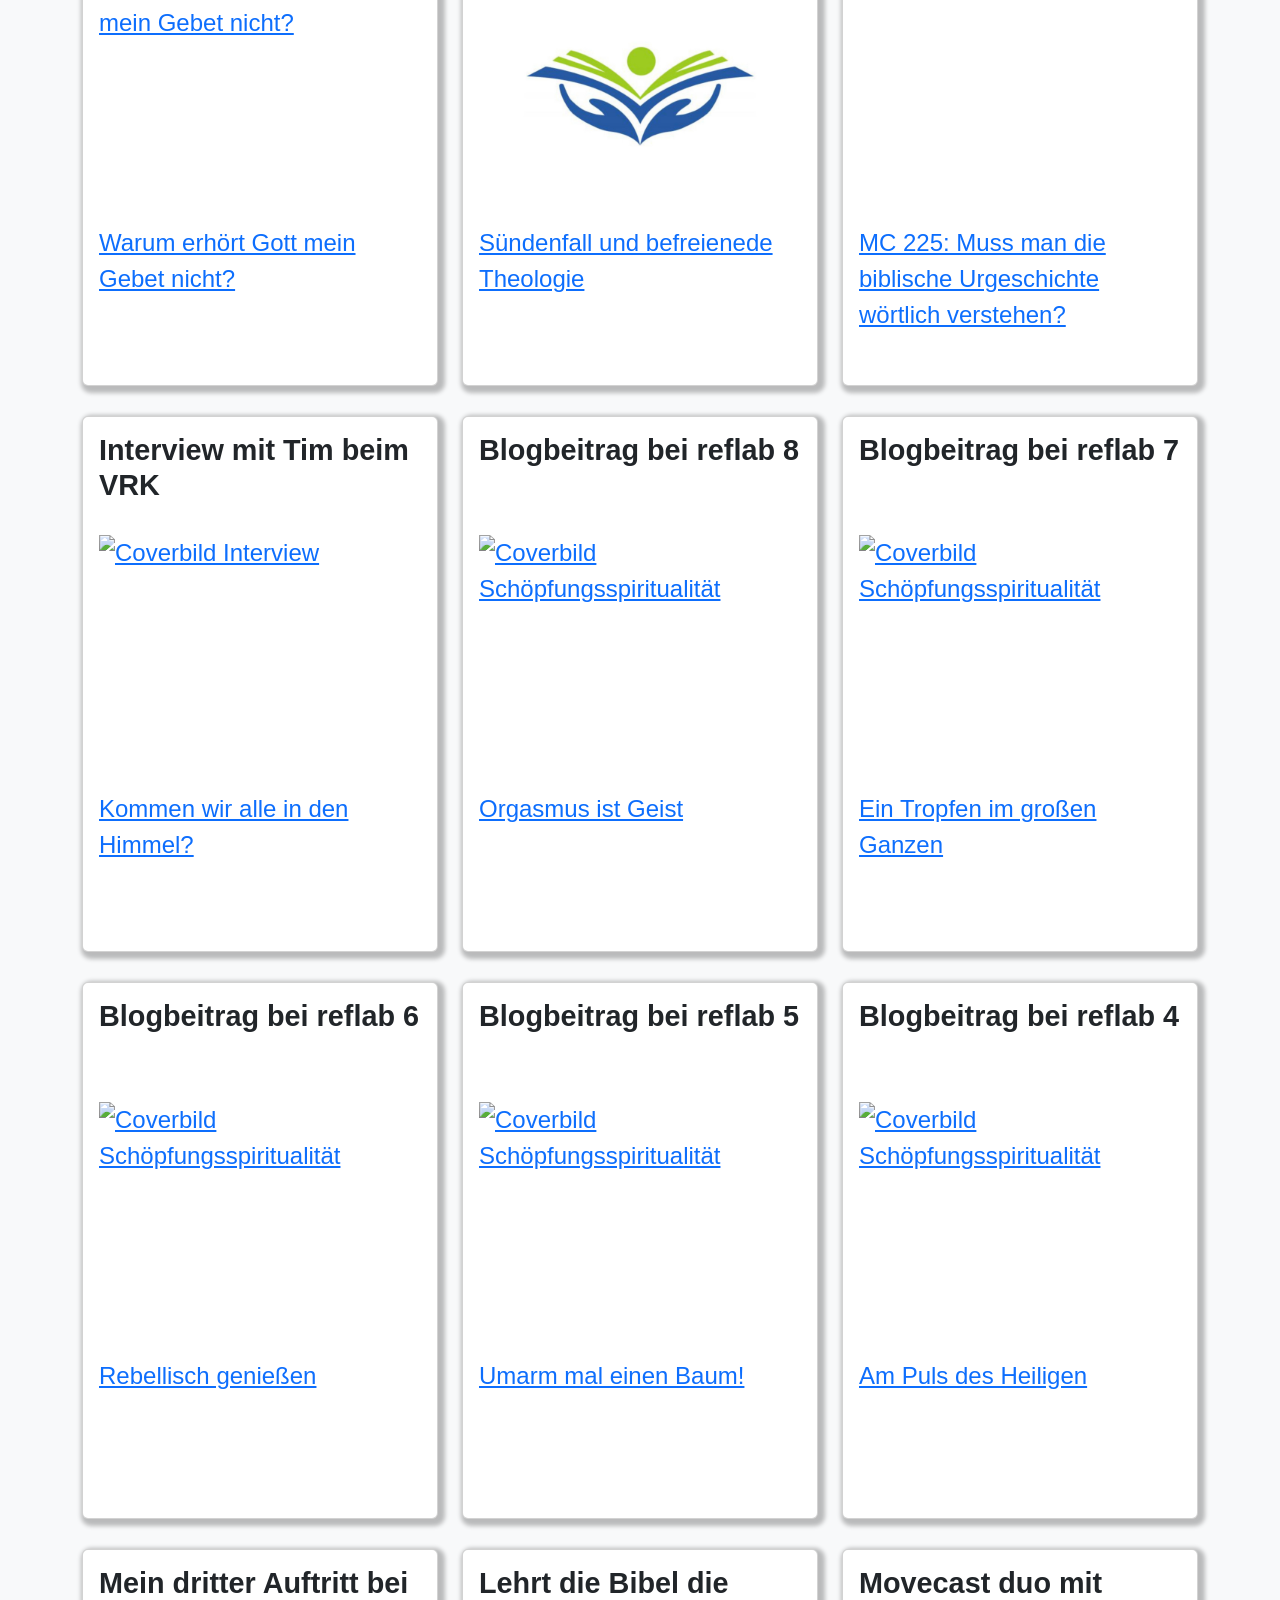
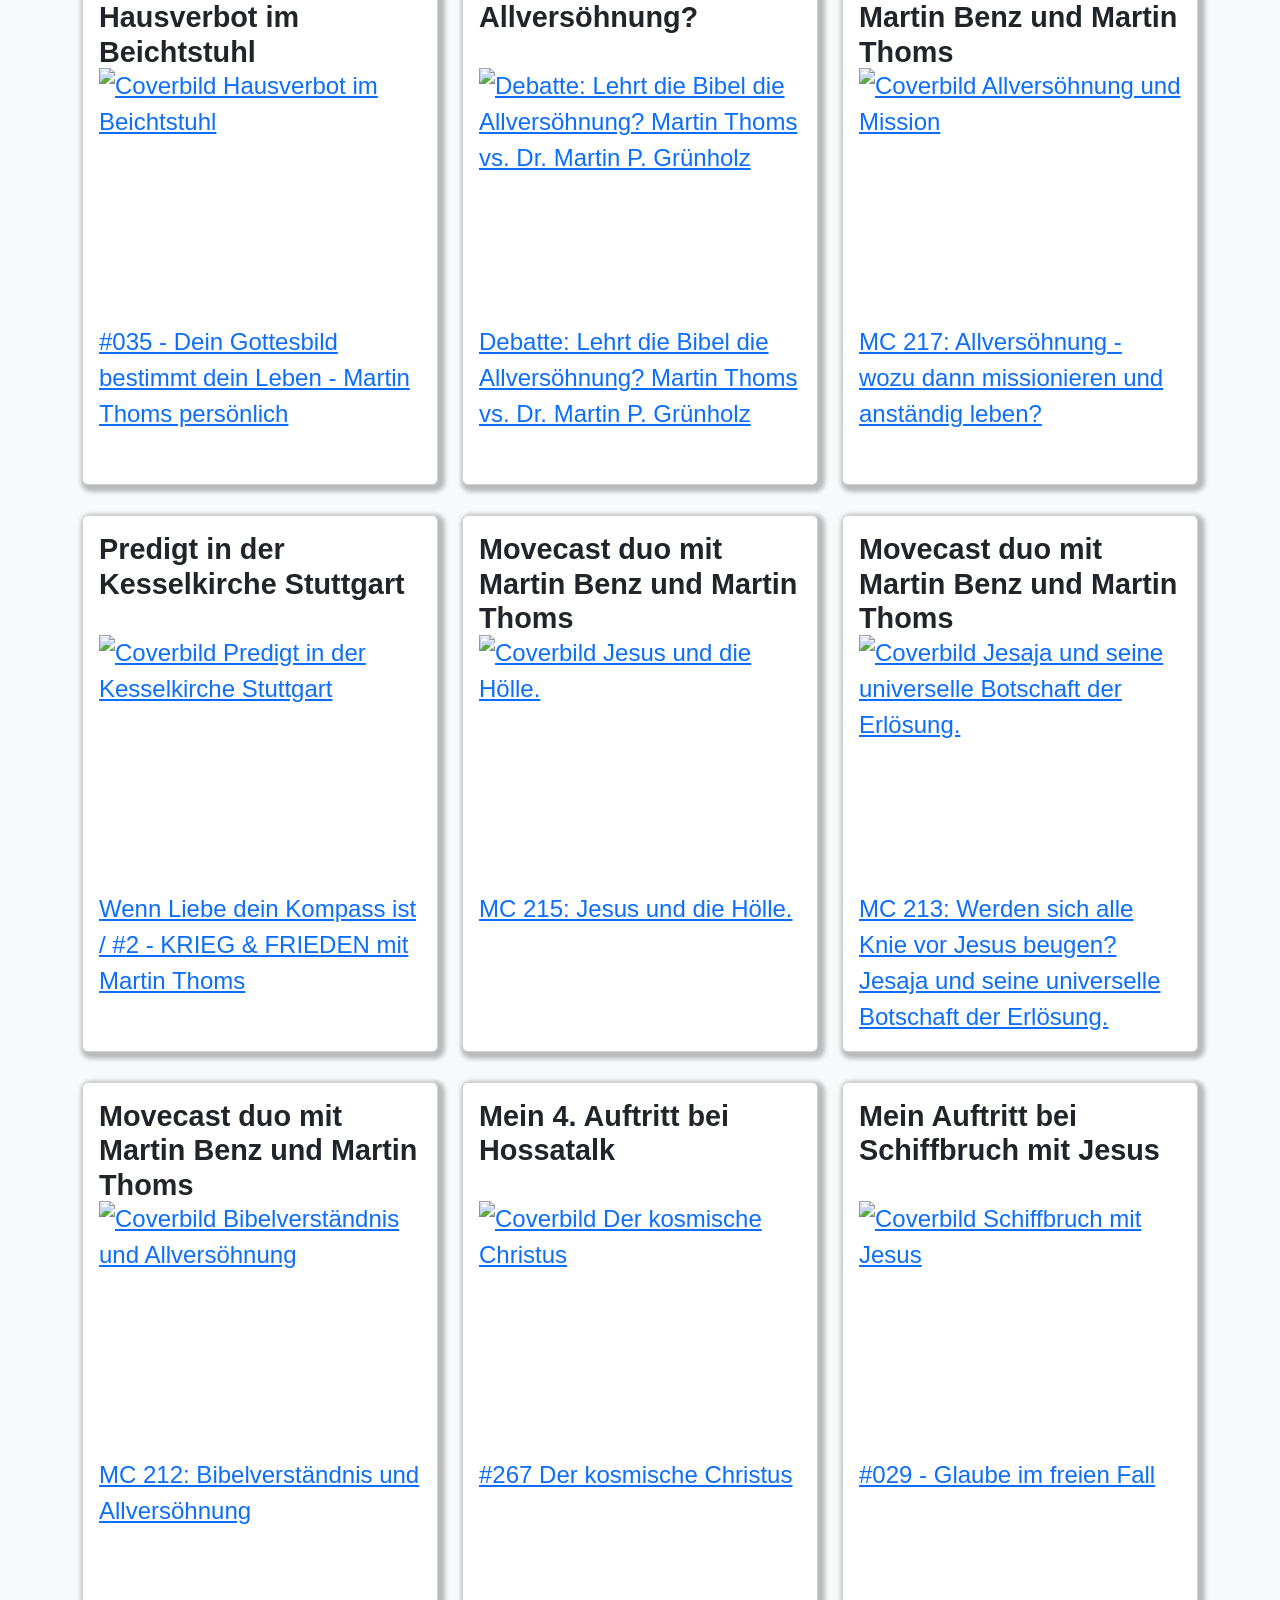
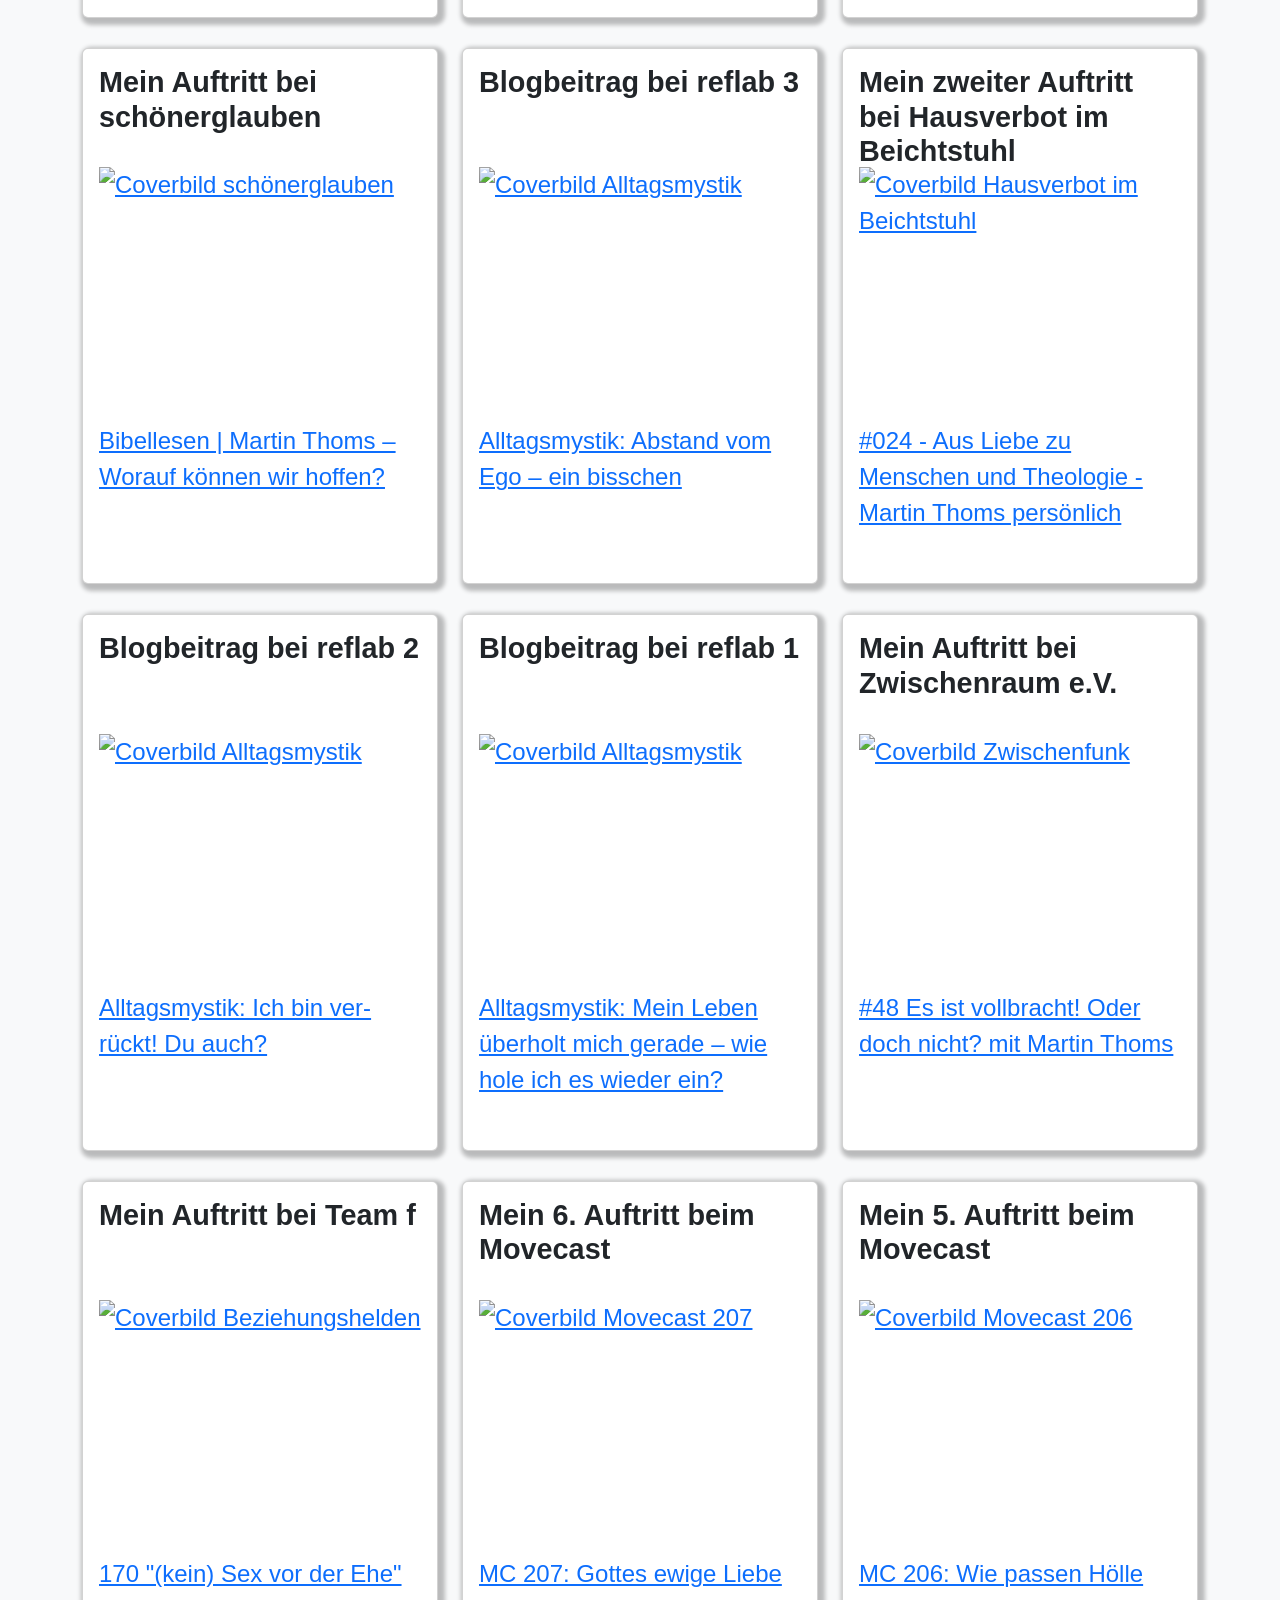
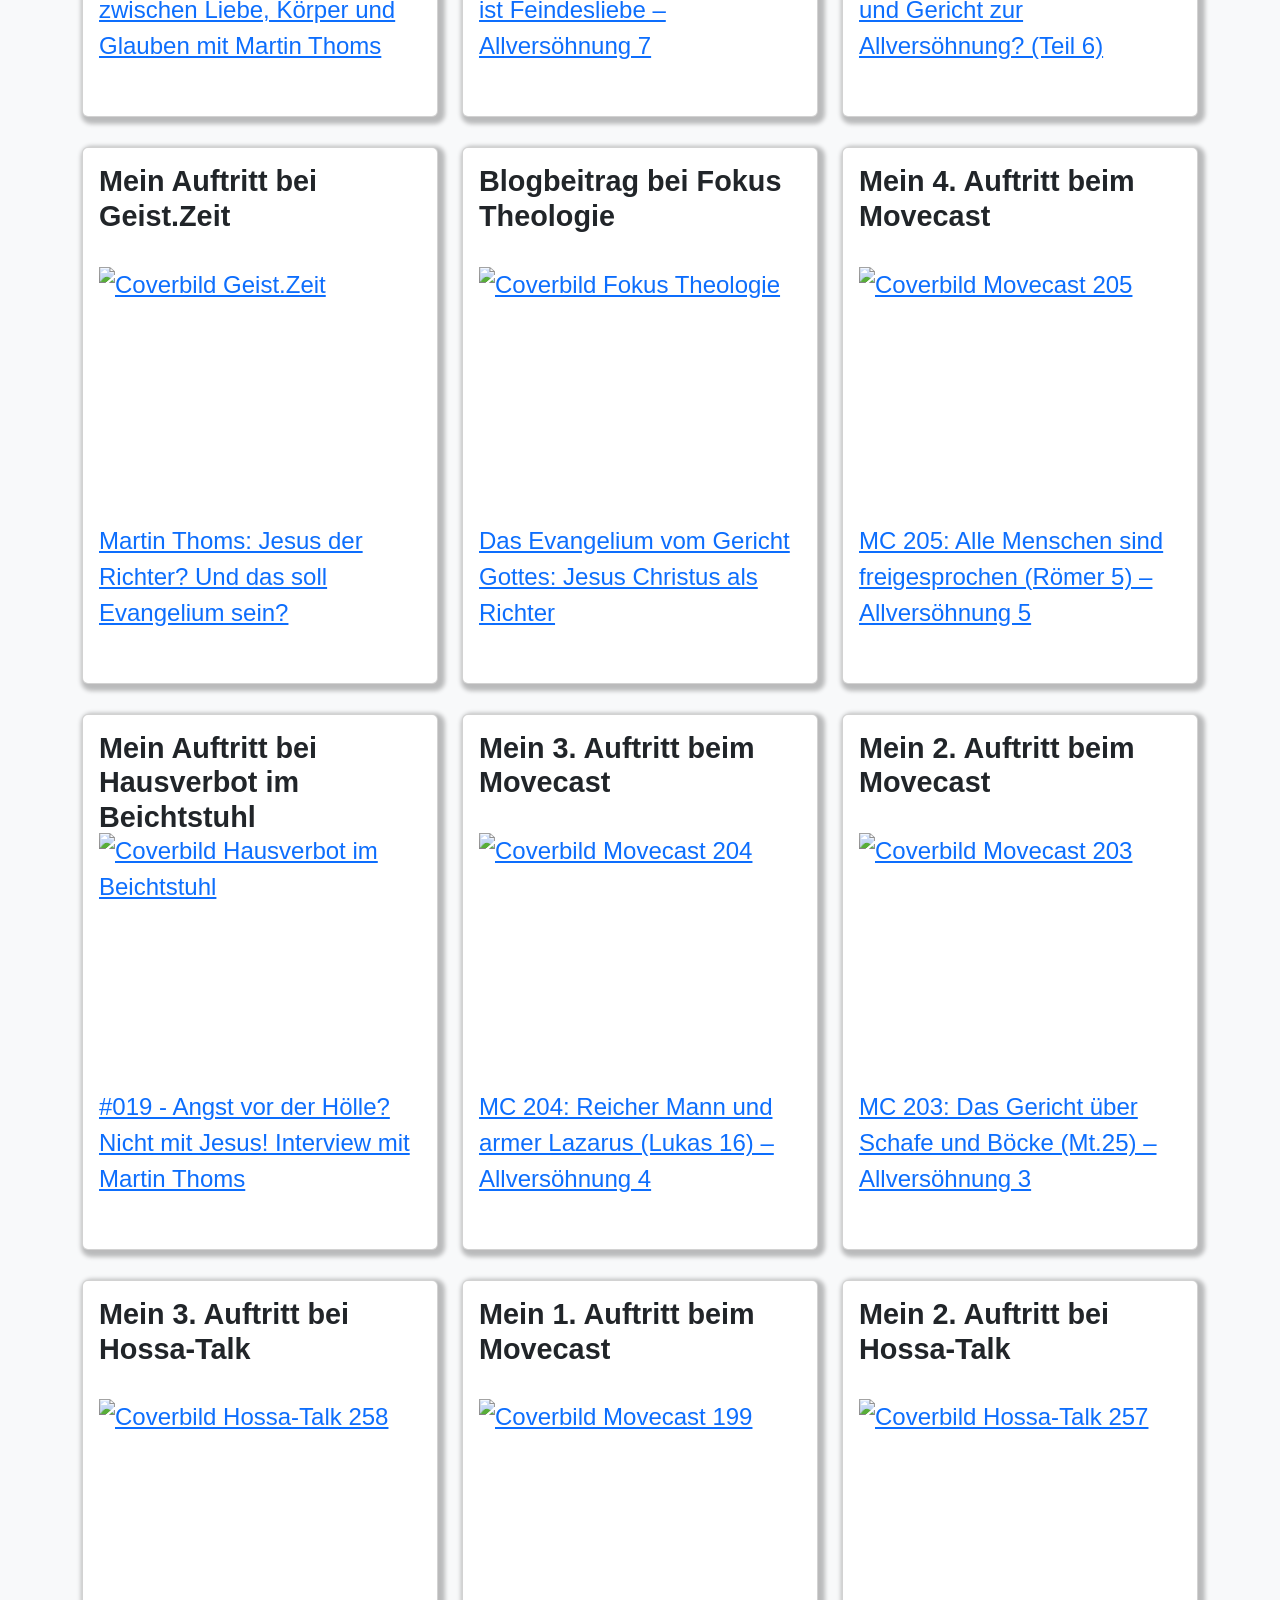
==== commit f45683d5: "Dr.-Titel in Überschriften und Titel eingefügt" ====
--- a/index.html
+++ b/index.html
@@ -2,10 +2,10 @@
 <html lang="de">
 <head>
   <meta name="description"
-        content="Martin Thoms bietet inspirierende Predigten, Seminare, persönliche Beratung und Einblicke in Theologie, Spiritualität und Bibelauslegung. Entdecke seine Aktivitäten, Angebote und Glaubensthemen!">
+        content="Dr. Martin Thoms bietet inspirierende Predigten, Seminare, persönliche Beratung und Einblicke in Theologie, Spiritualität und Bibelauslegung. Entdecke seine Aktivitäten, Angebote und Glaubensthemen!">
   <meta charset="UTF-8">
   <meta name="viewport" content="width=device-width, initial-scale=1.0">
-  <title>Martin Thoms - Theologe, Prediger, Autor, Dozent, Berater</title>
+  <title>Dr. Martin Thoms - Theologe, Prediger, Autor, Dozent, Berater</title>
   <link href="https://cdn.jsdelivr.net/npm/bootstrap@5.3.3/dist/css/bootstrap.min.css" rel="stylesheet"
         integrity="sha384-QWTKZyjpPEjISv5WaRU9OFeRpok6YctnYmDr5pNlyT2bRjXh0JMhjY6hW+ALEwIH" crossorigin="anonymous">
   <link rel="stylesheet" href="styles.css">
@@ -327,7 +327,7 @@
   <div class="container">
     <div class="d-flex justify-content-between align-items-center">
       <div class="d-flex mx-auto flex-column">
-        <h1 class="h1 m-0 py-1">Martin Thoms</h1>
+        <h1 class="h1 m-0 py-1">Dr. Martin Thoms</h1>
         <p class="mx-auto">Theologe, Prediger, Autor, Dozent, Berater</p>
       </div>
       <!--nav>
--- a/styles.css
+++ b/styles.css
@@ -104,7 +104,7 @@
 }
 
 header h1, header .h1 {
-  font-size: 3em;
+  font-size: 2.5em;
 }
 
 
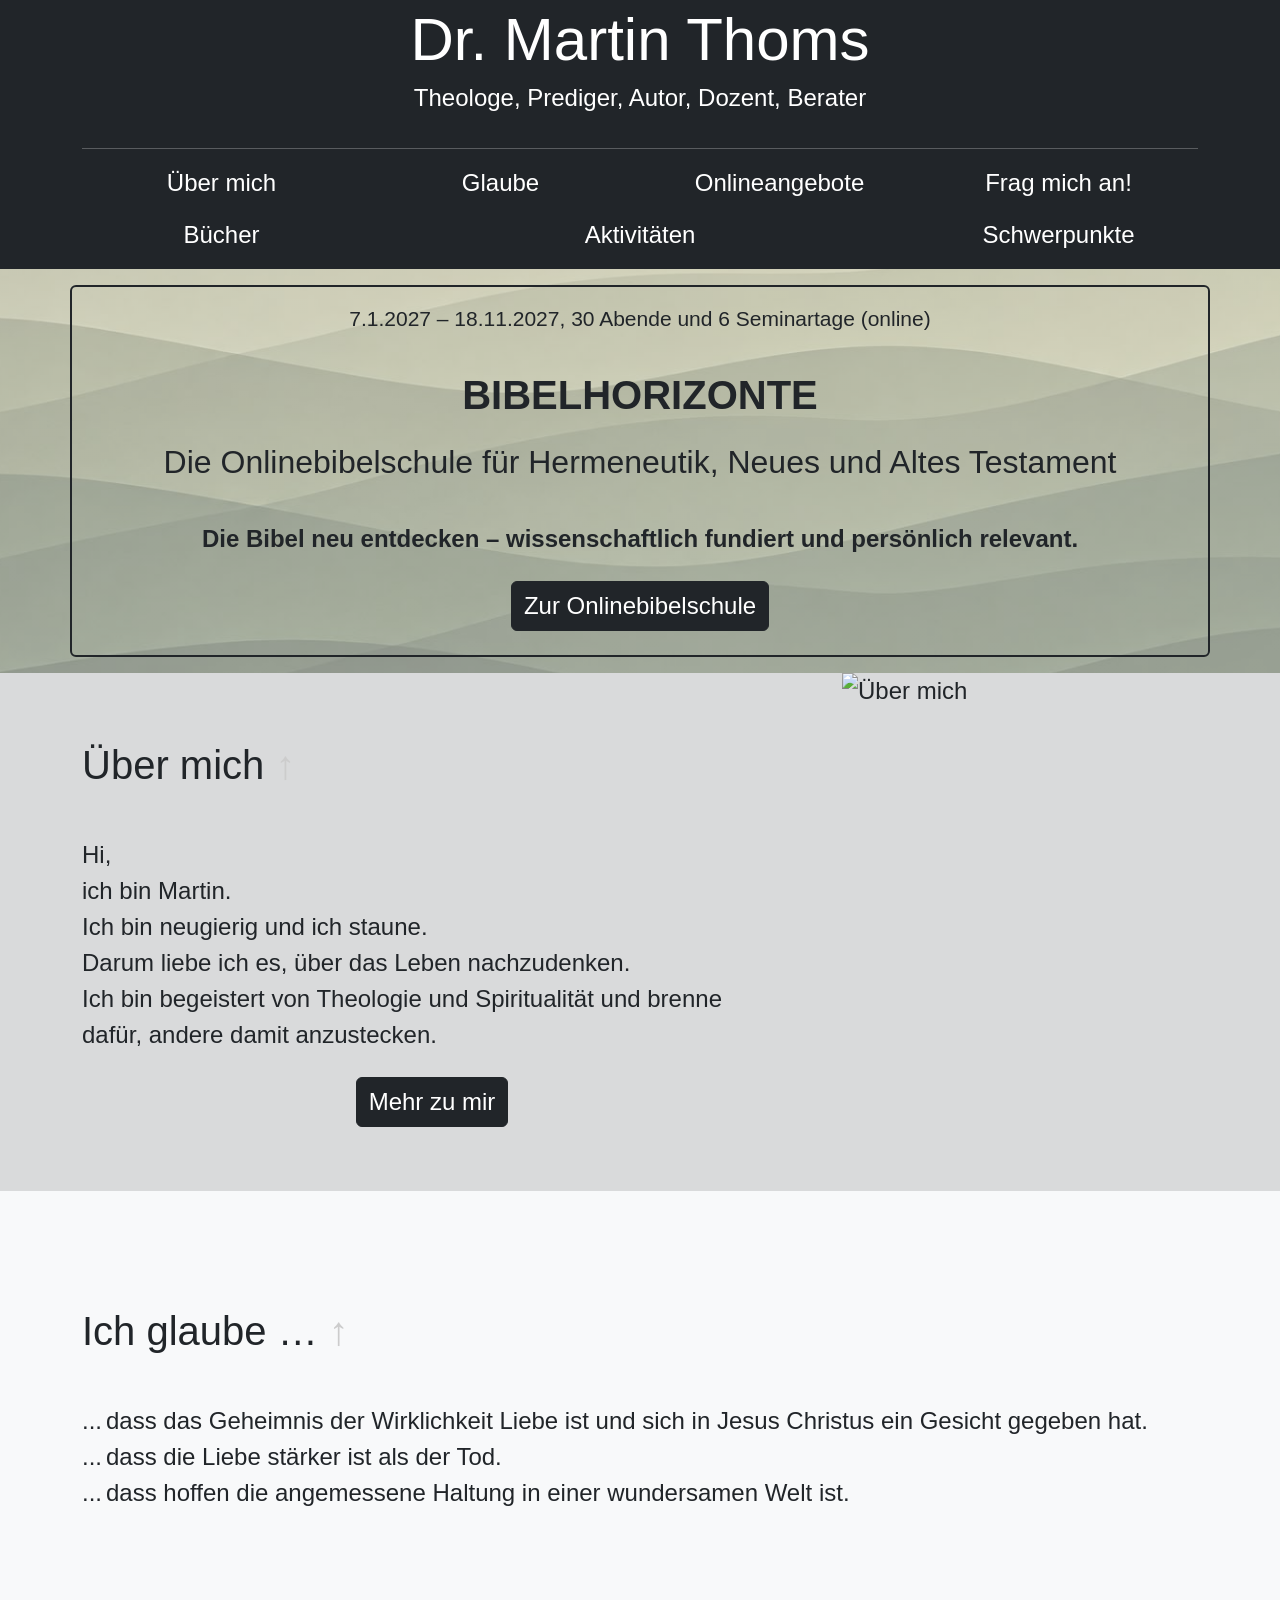
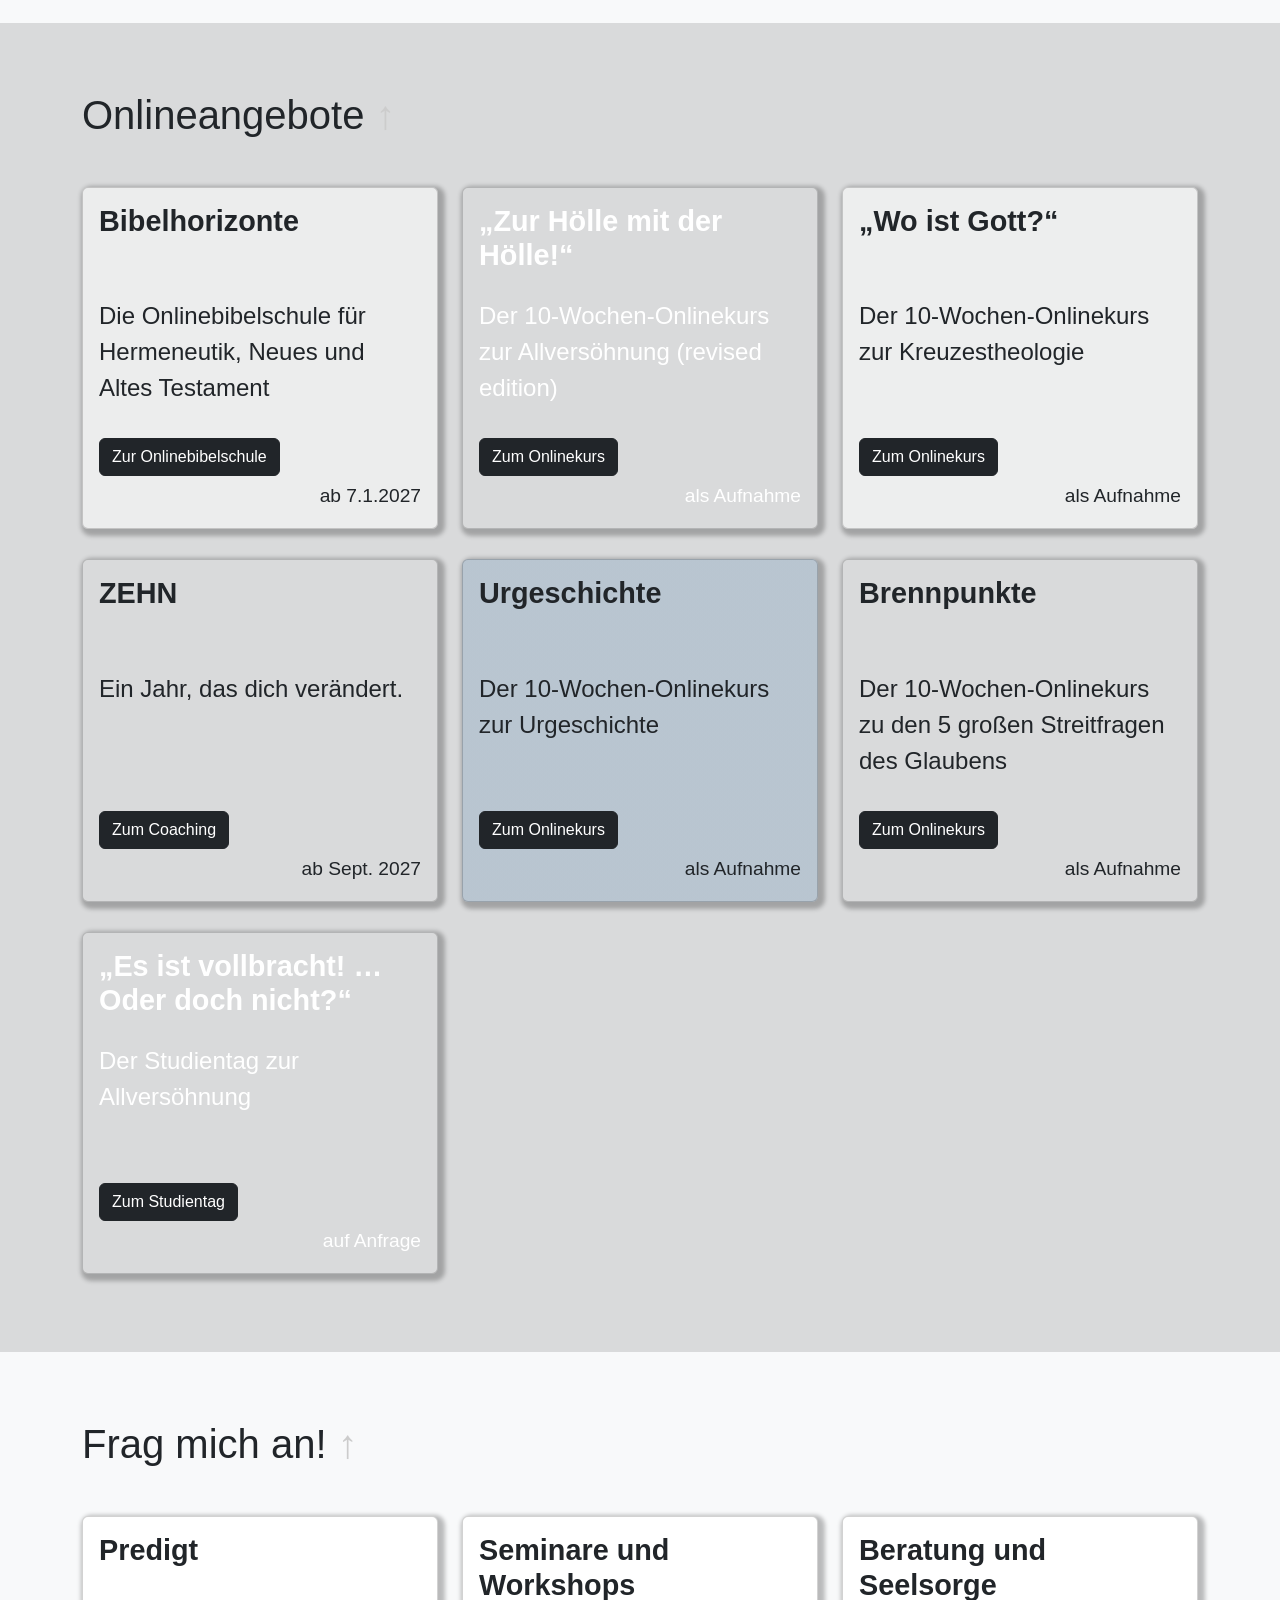
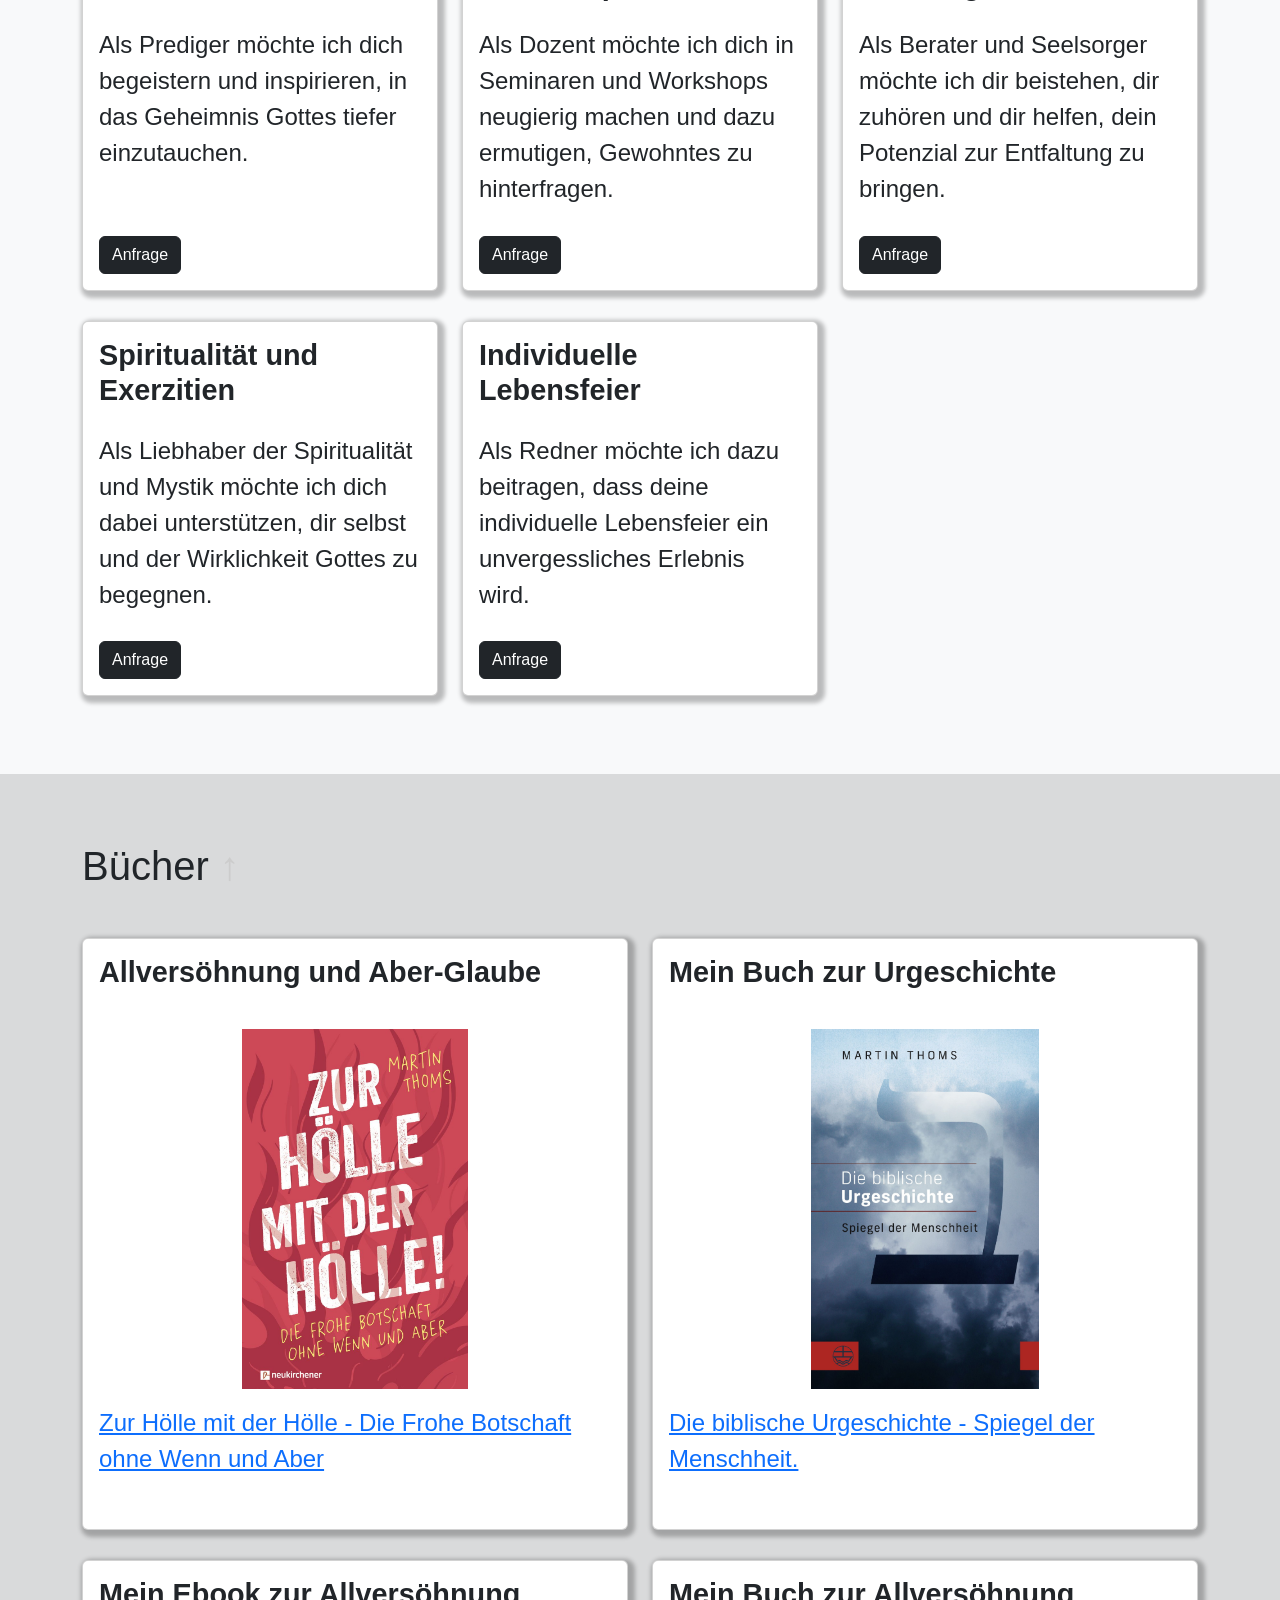
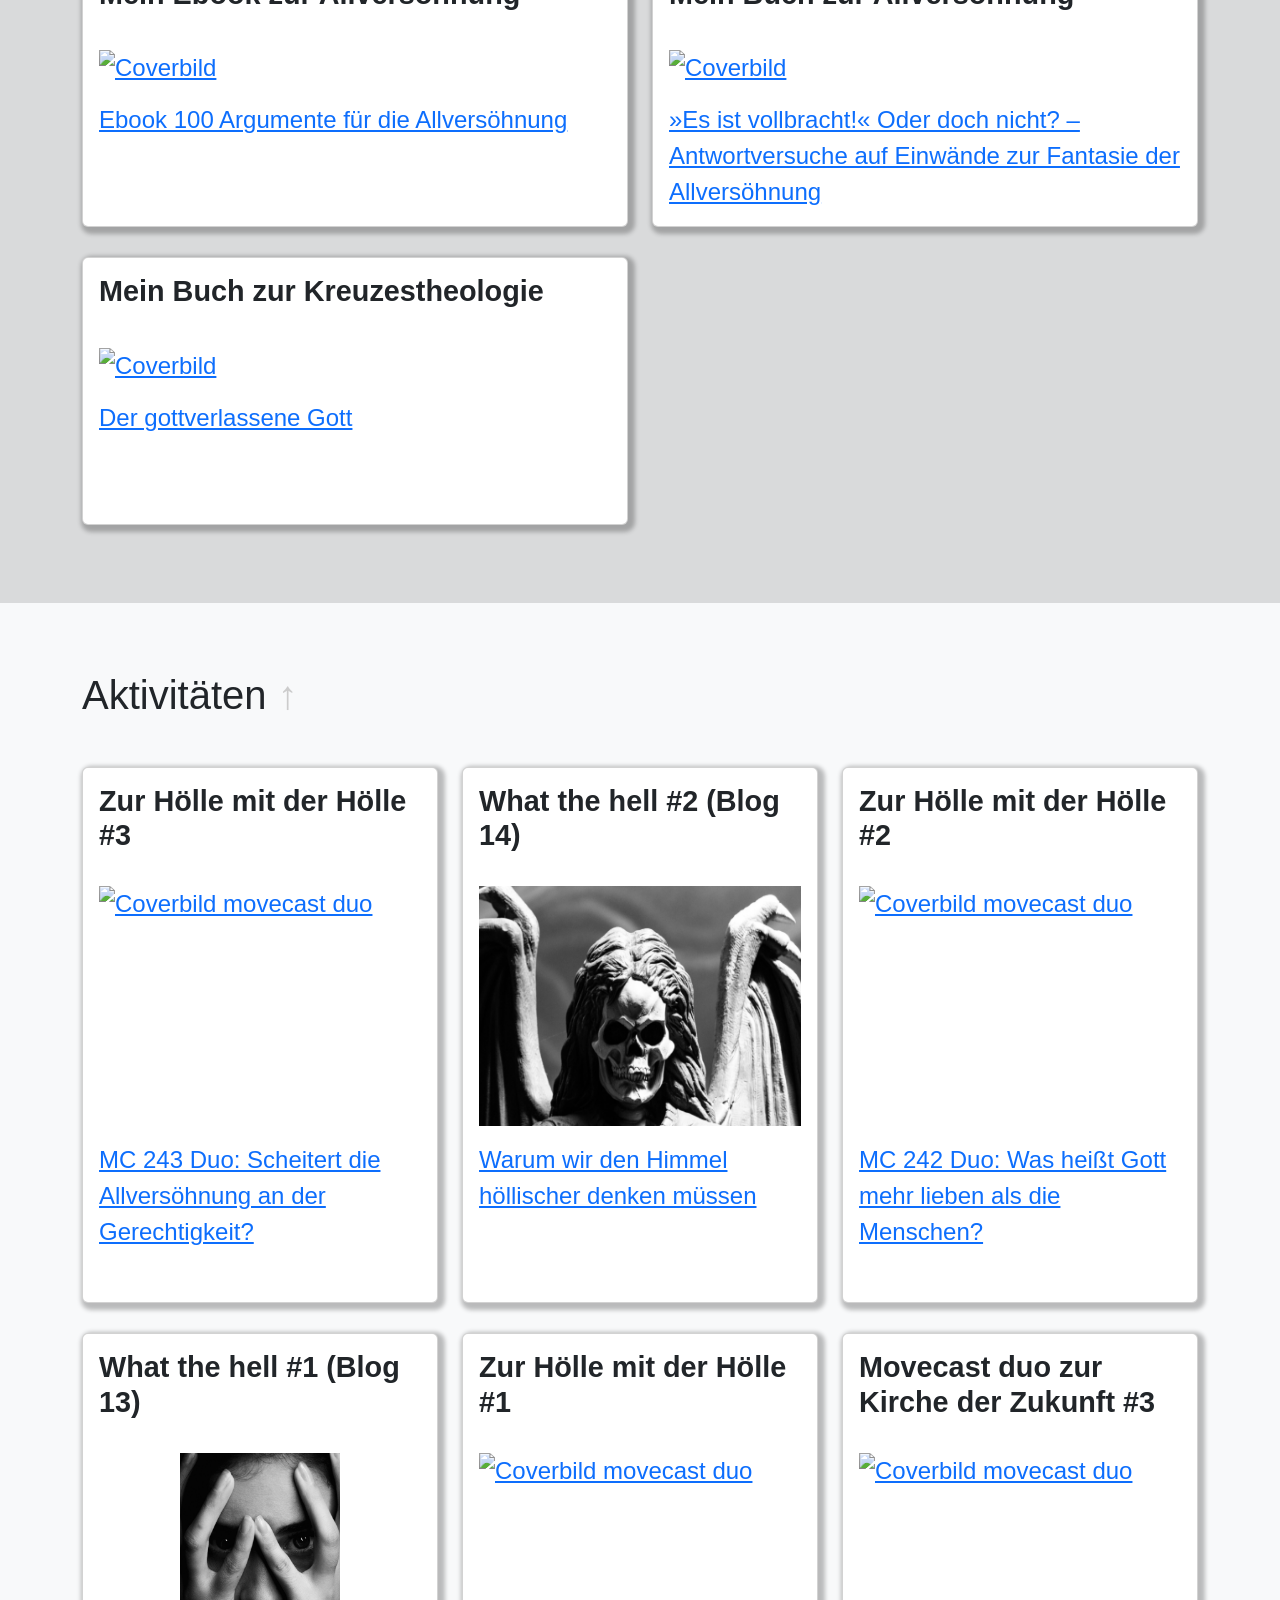
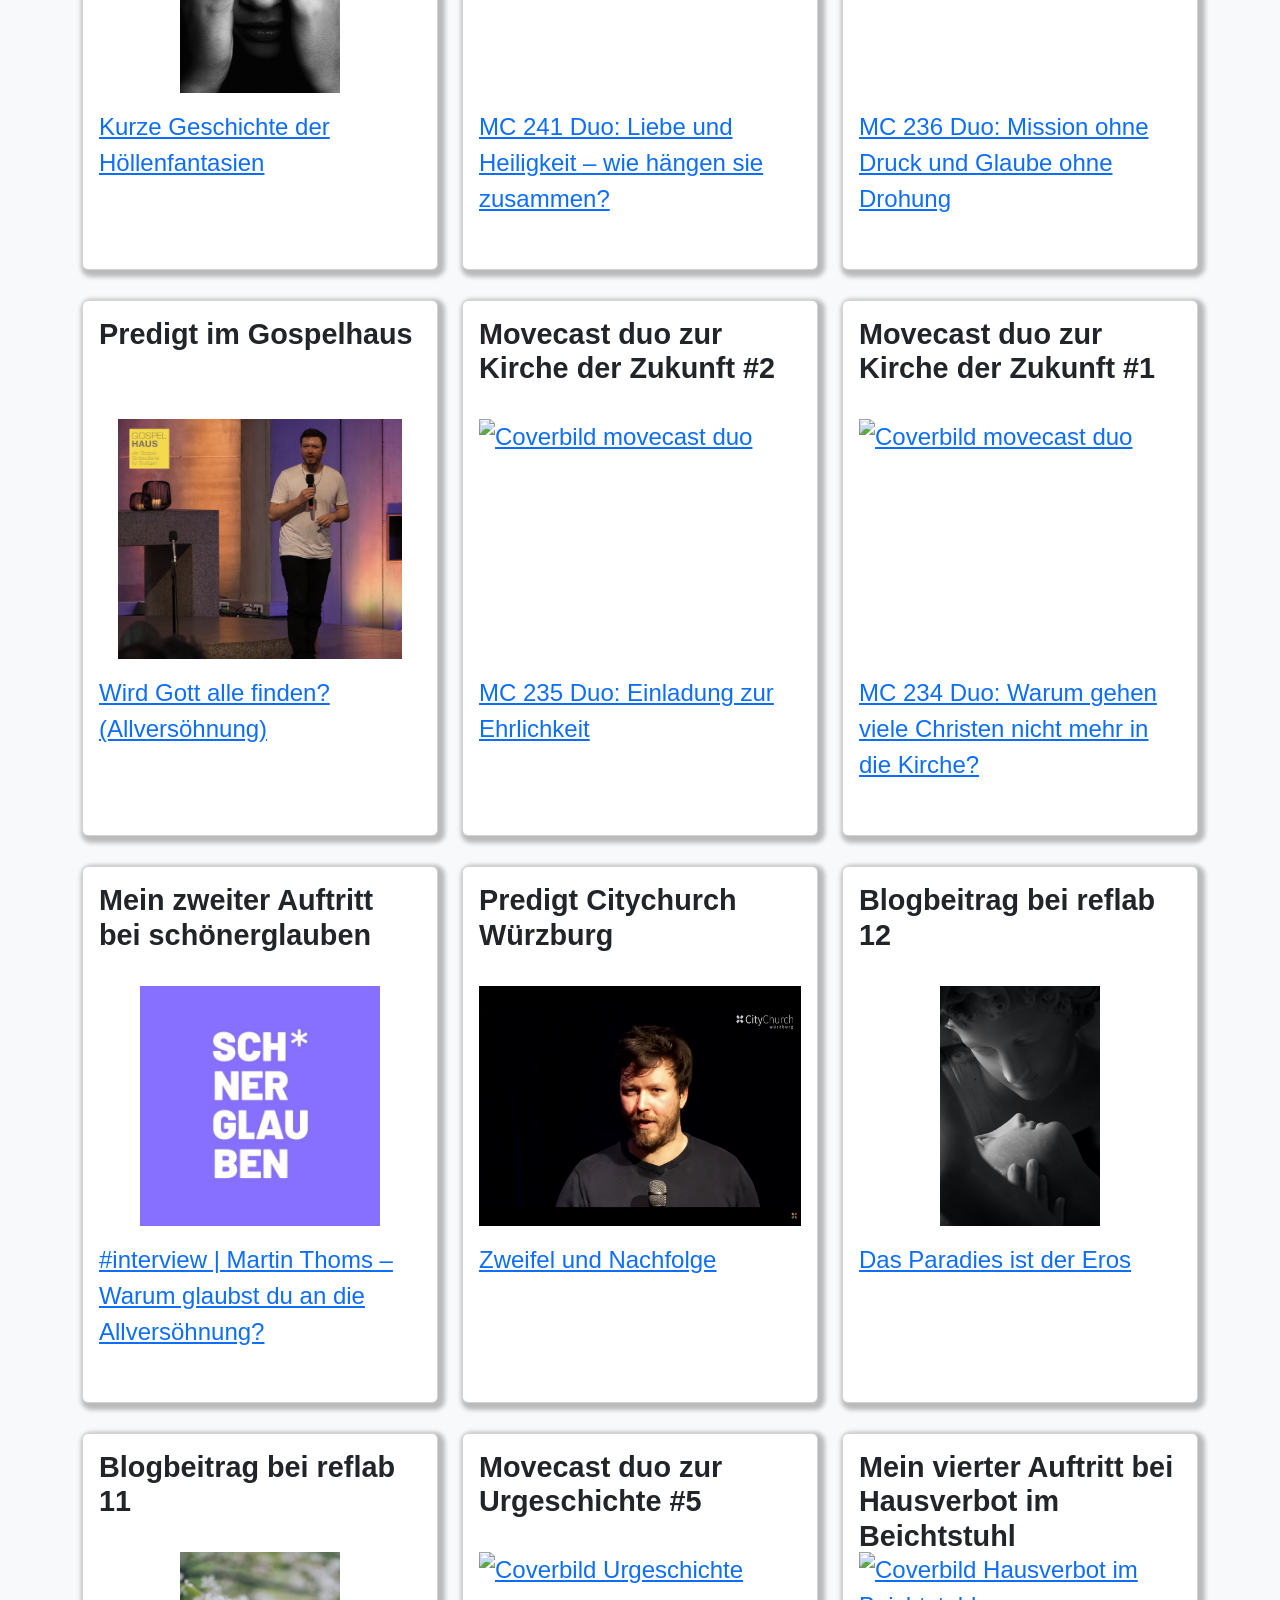
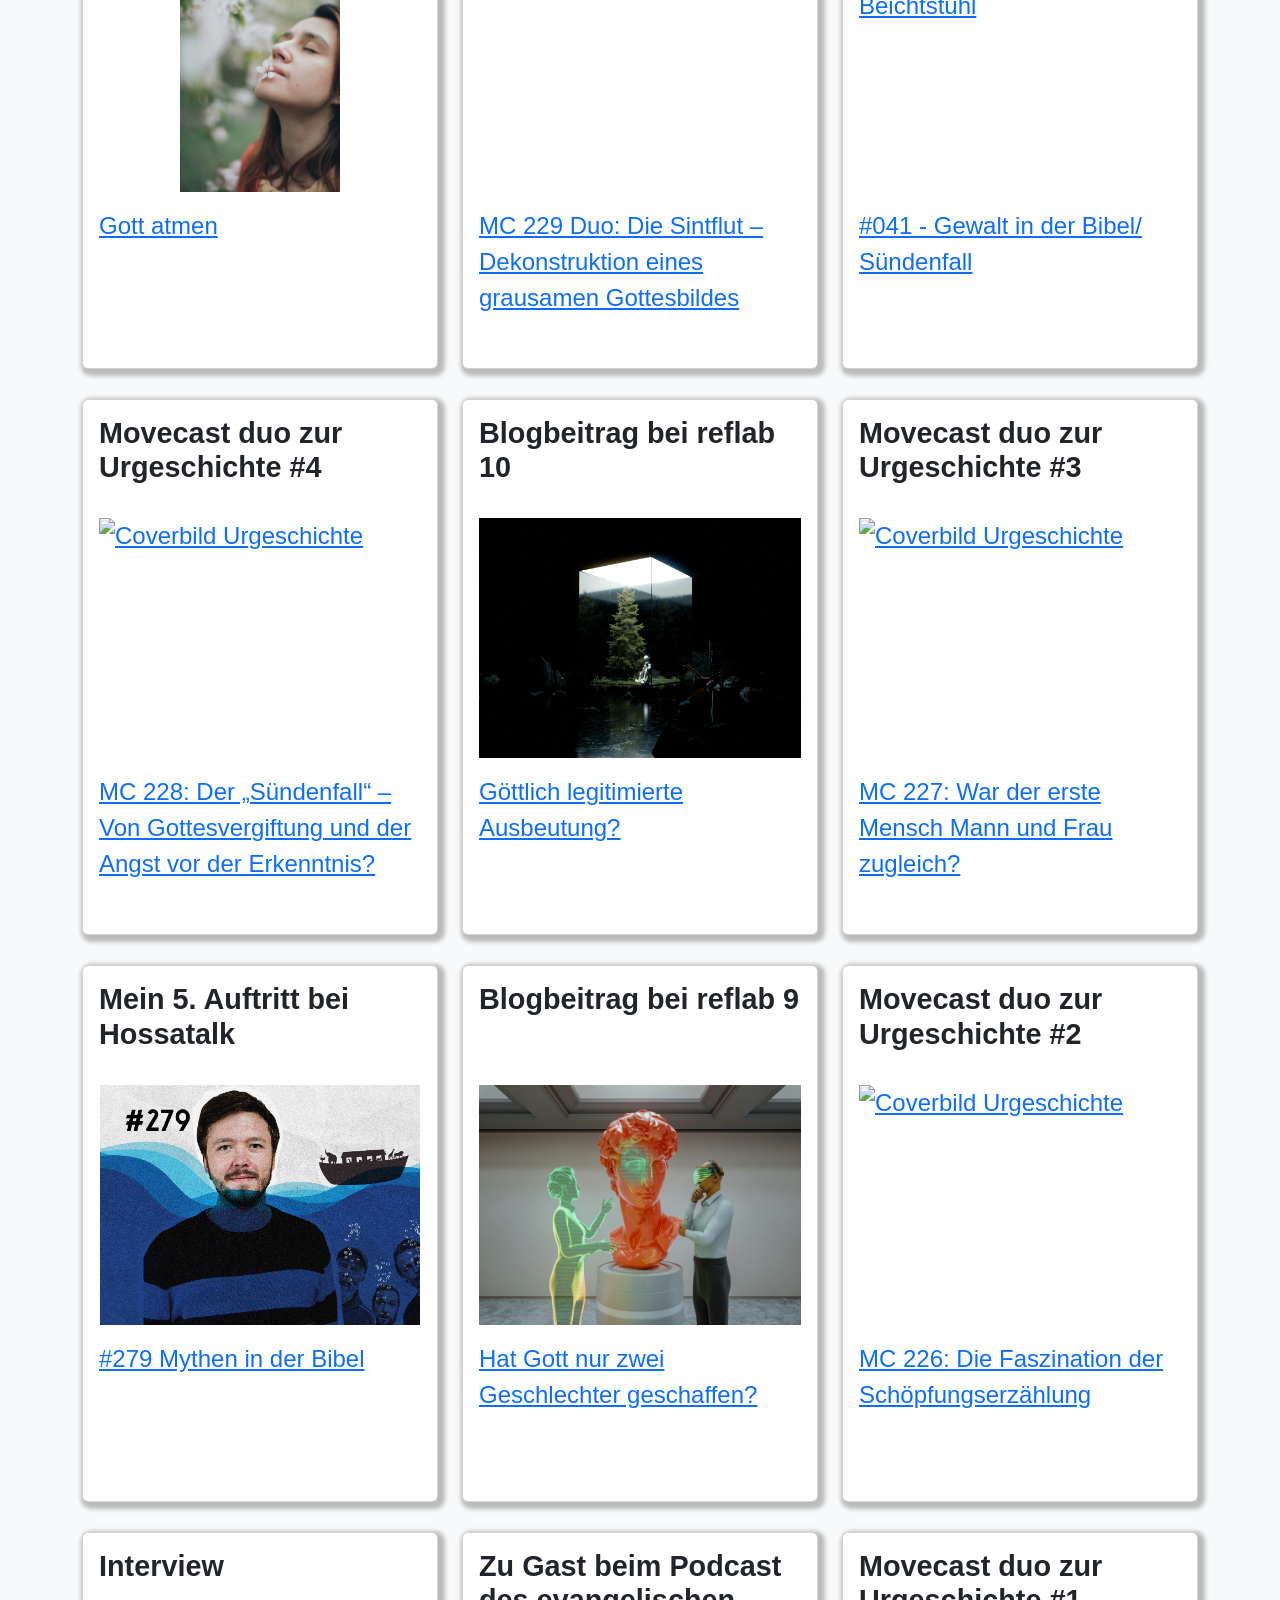
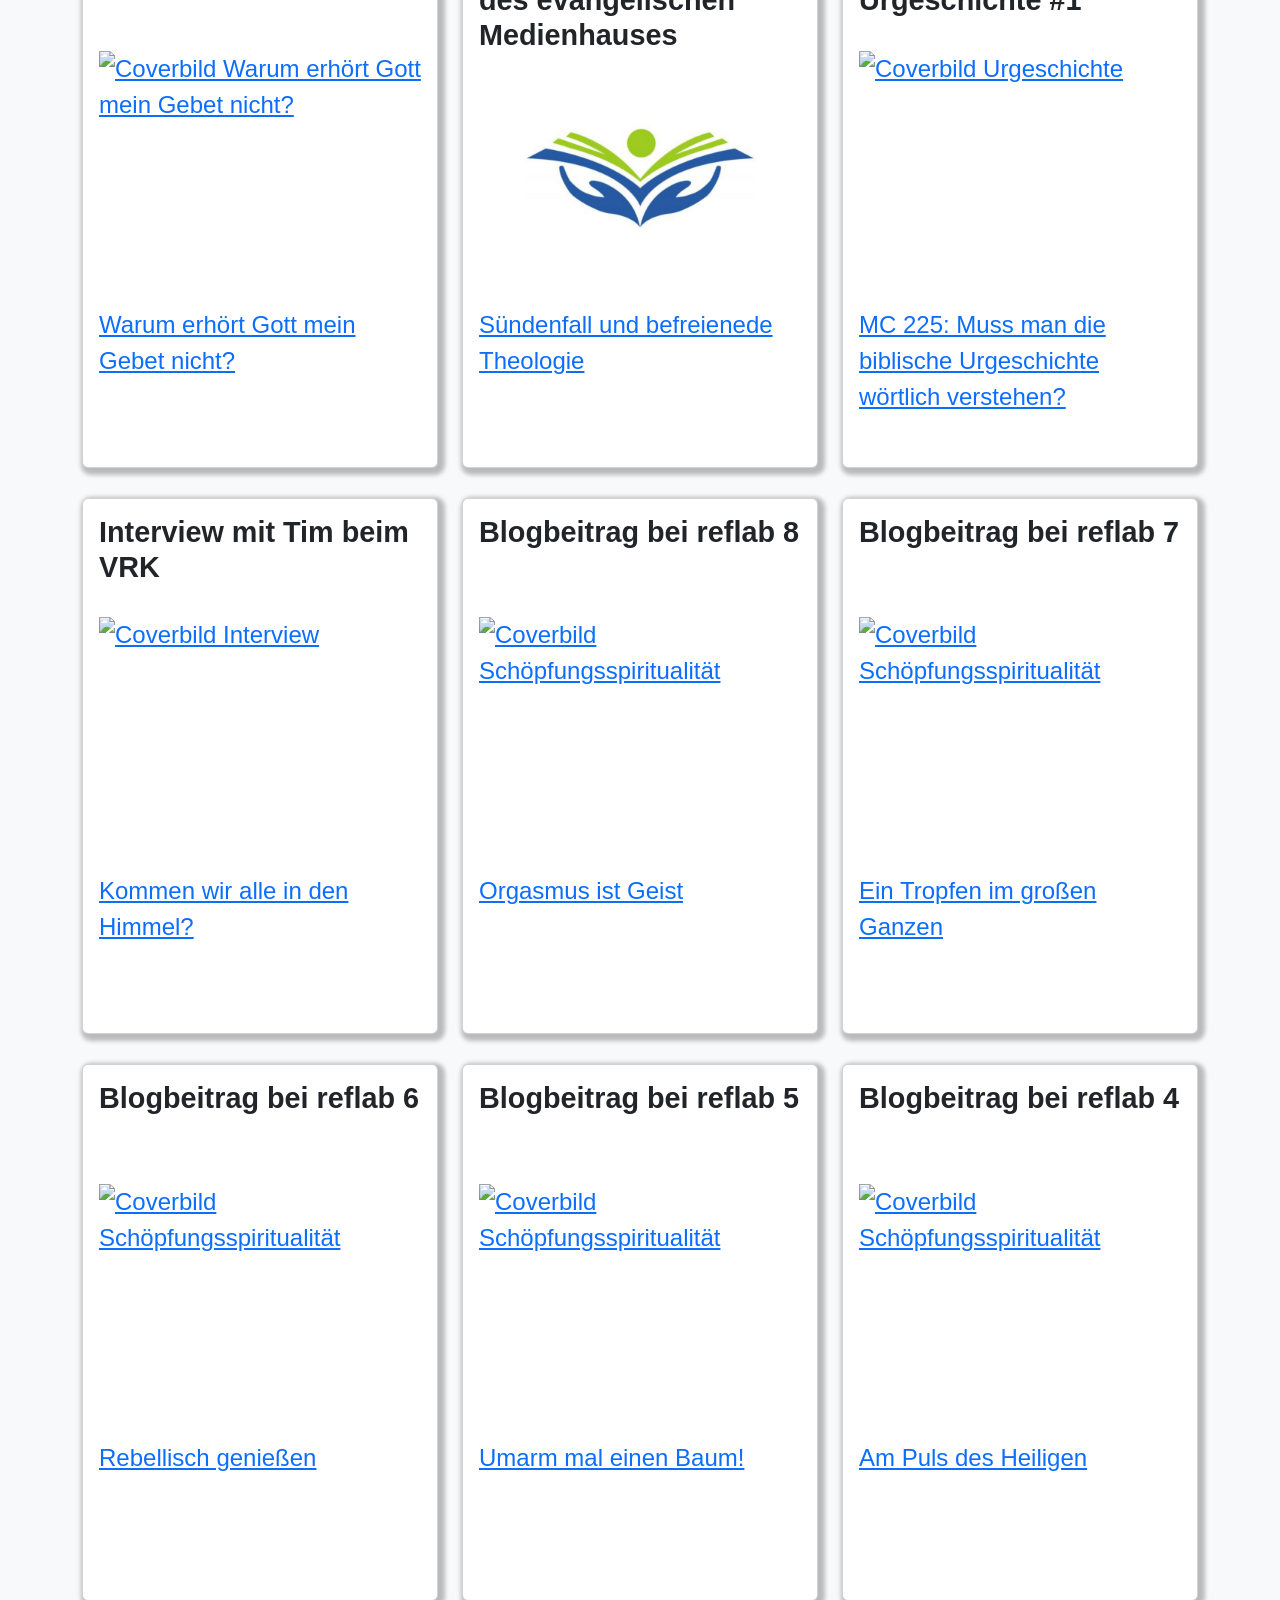
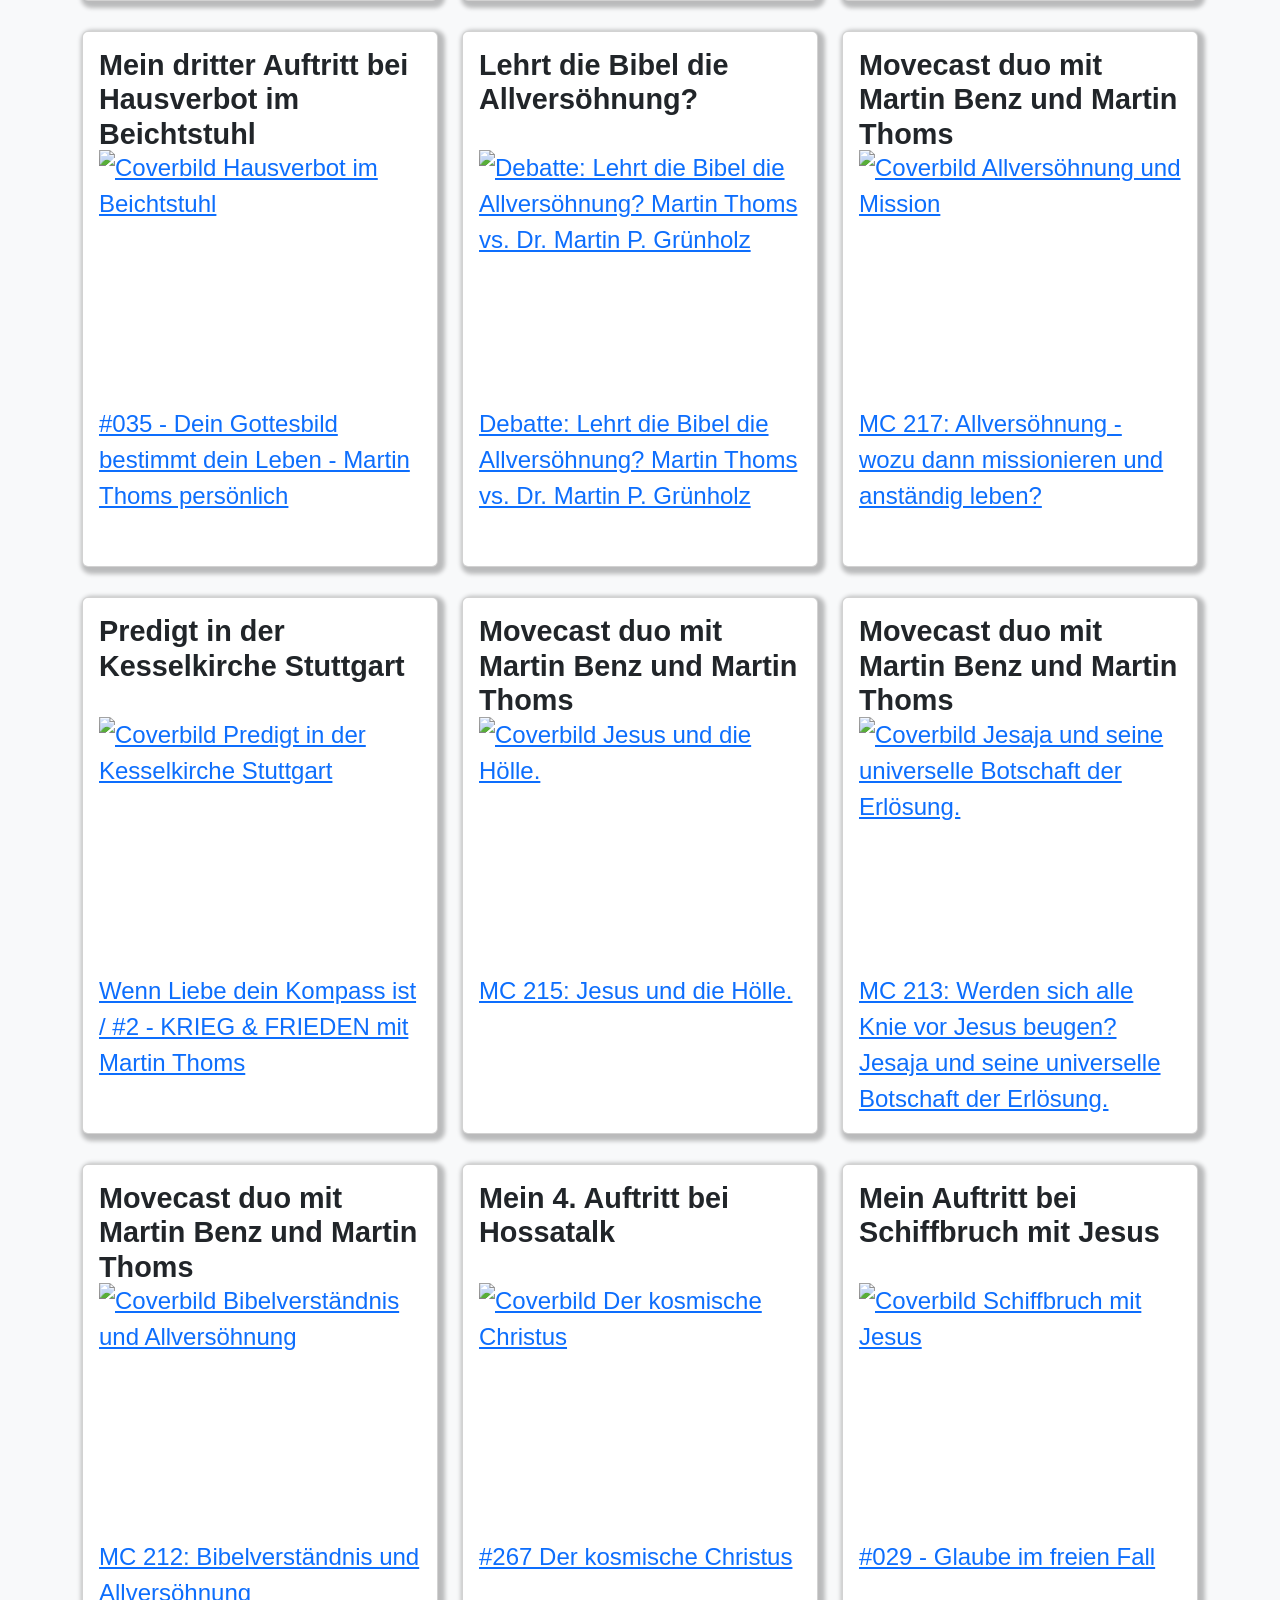
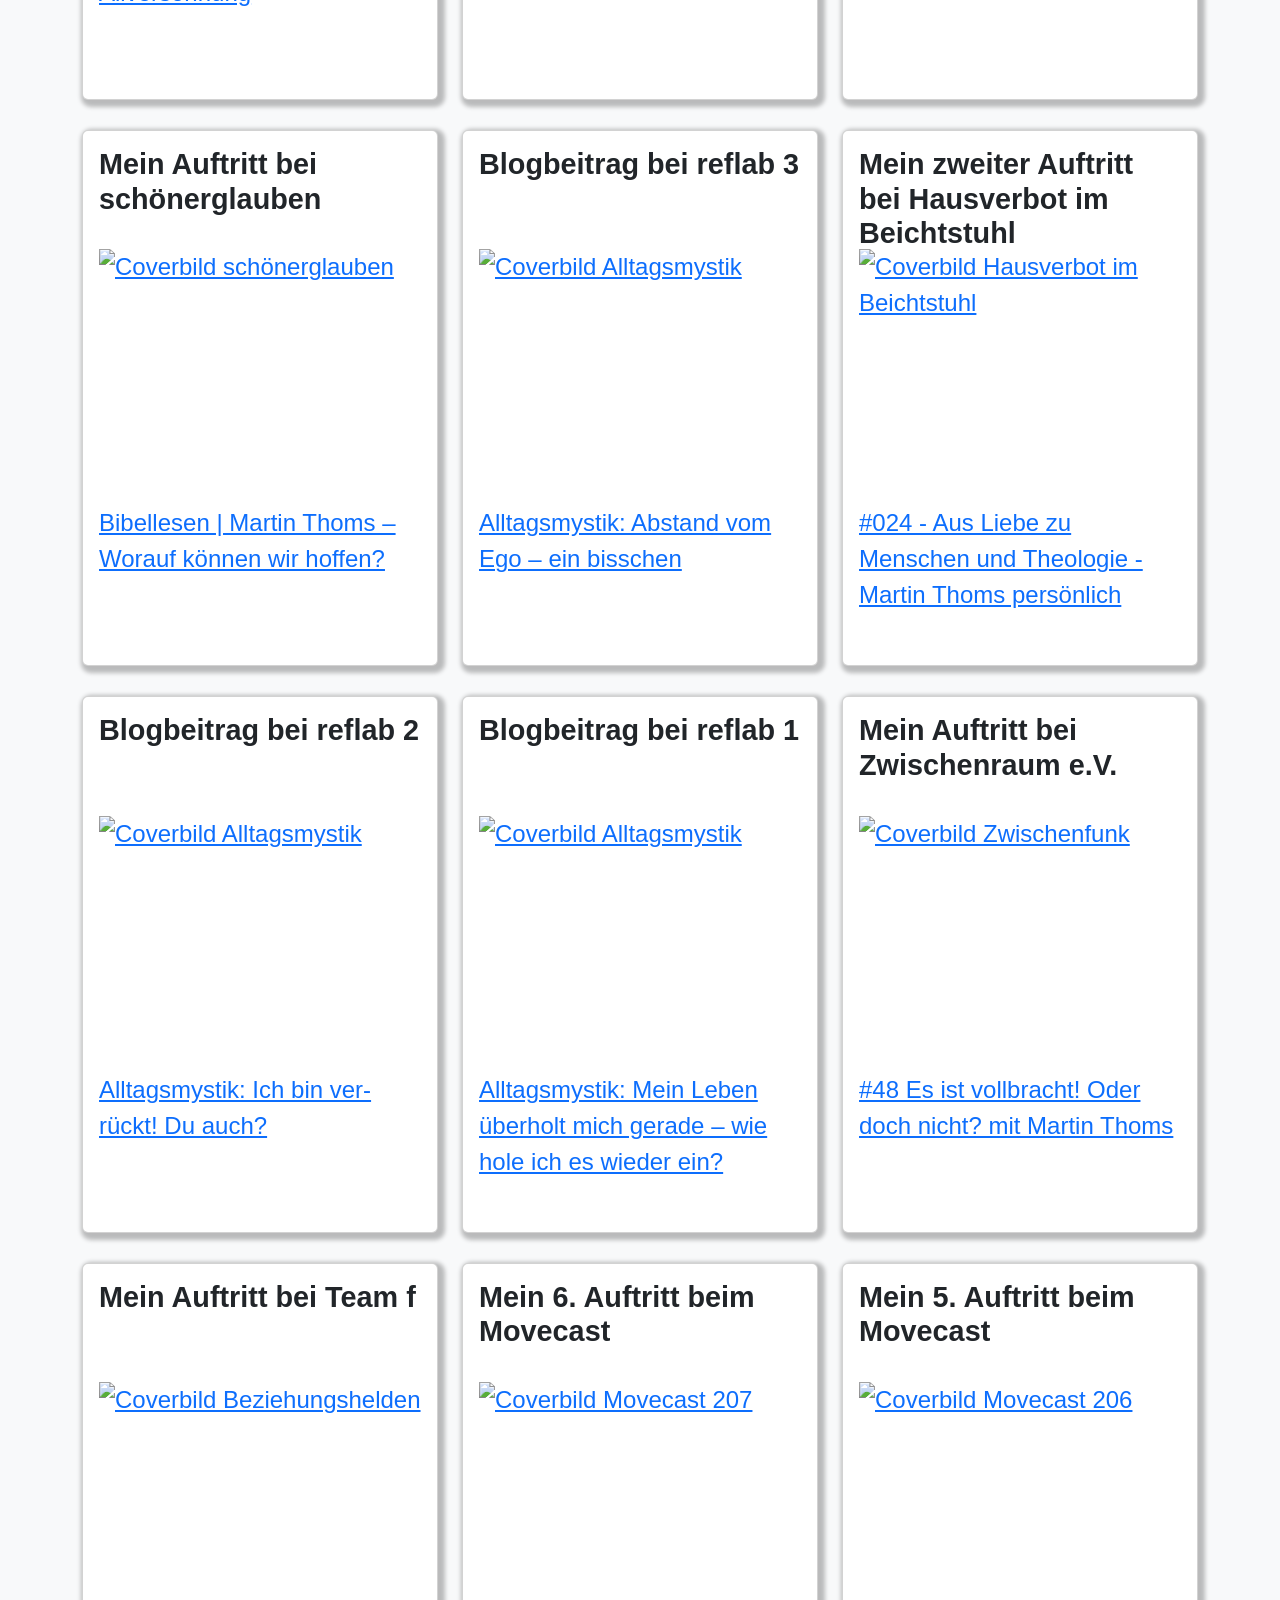
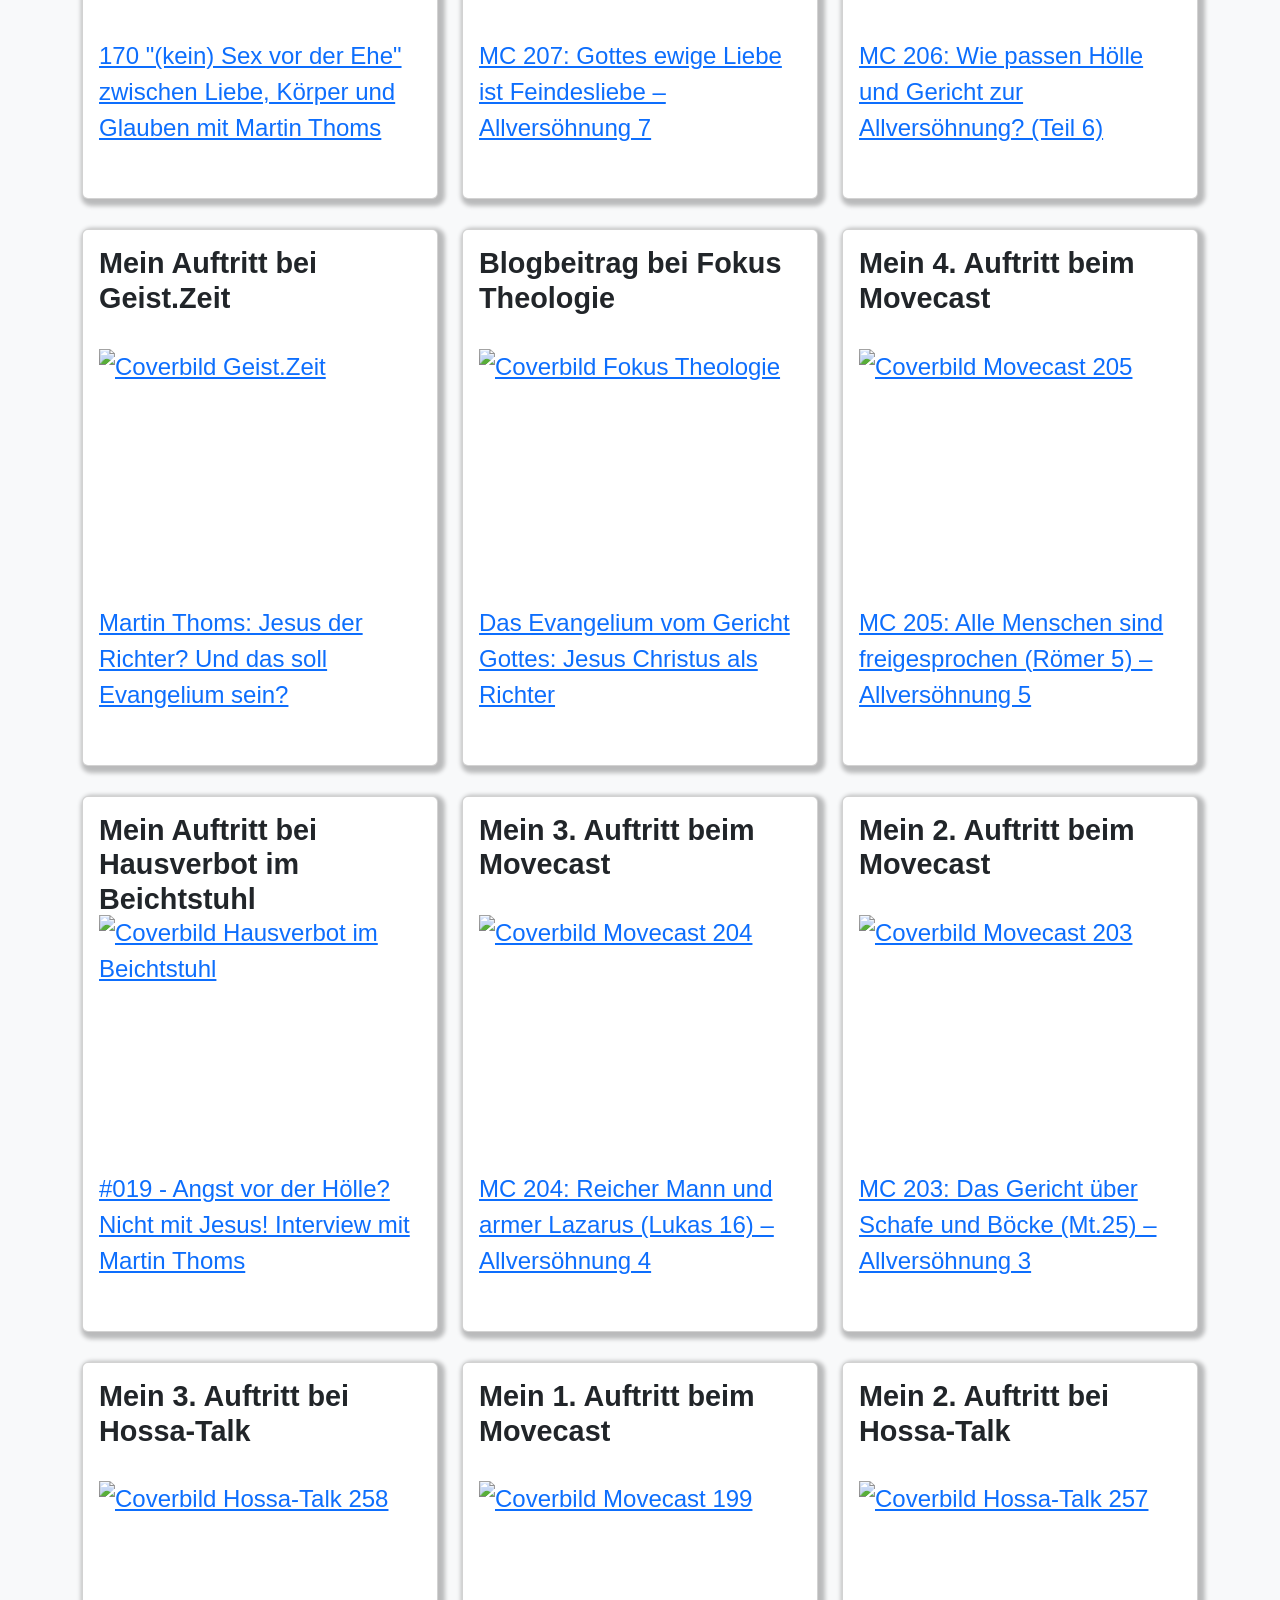
==== commit 2db02fba: "Button zur bibelschule in werbebanner" ====
--- a/index.html
+++ b/index.html
@@ -561,6 +561,14 @@
         <p class="mb-0 fw-bold">
           Die Bibel neu entdecken – wissenschaftlich fundiert und persönlich relevant.
         </p>
+
+        <p class="text-center mt-4 mb-2">
+          <a href="onlinebibelschule-2027.html">
+            <button class="btn btn-dark text-xxl-center" style="font-size: 1em">
+              Zur Onlinebibelschule
+            </button>
+          </a>
+        </p>
       </div>
     </div>
   </div>
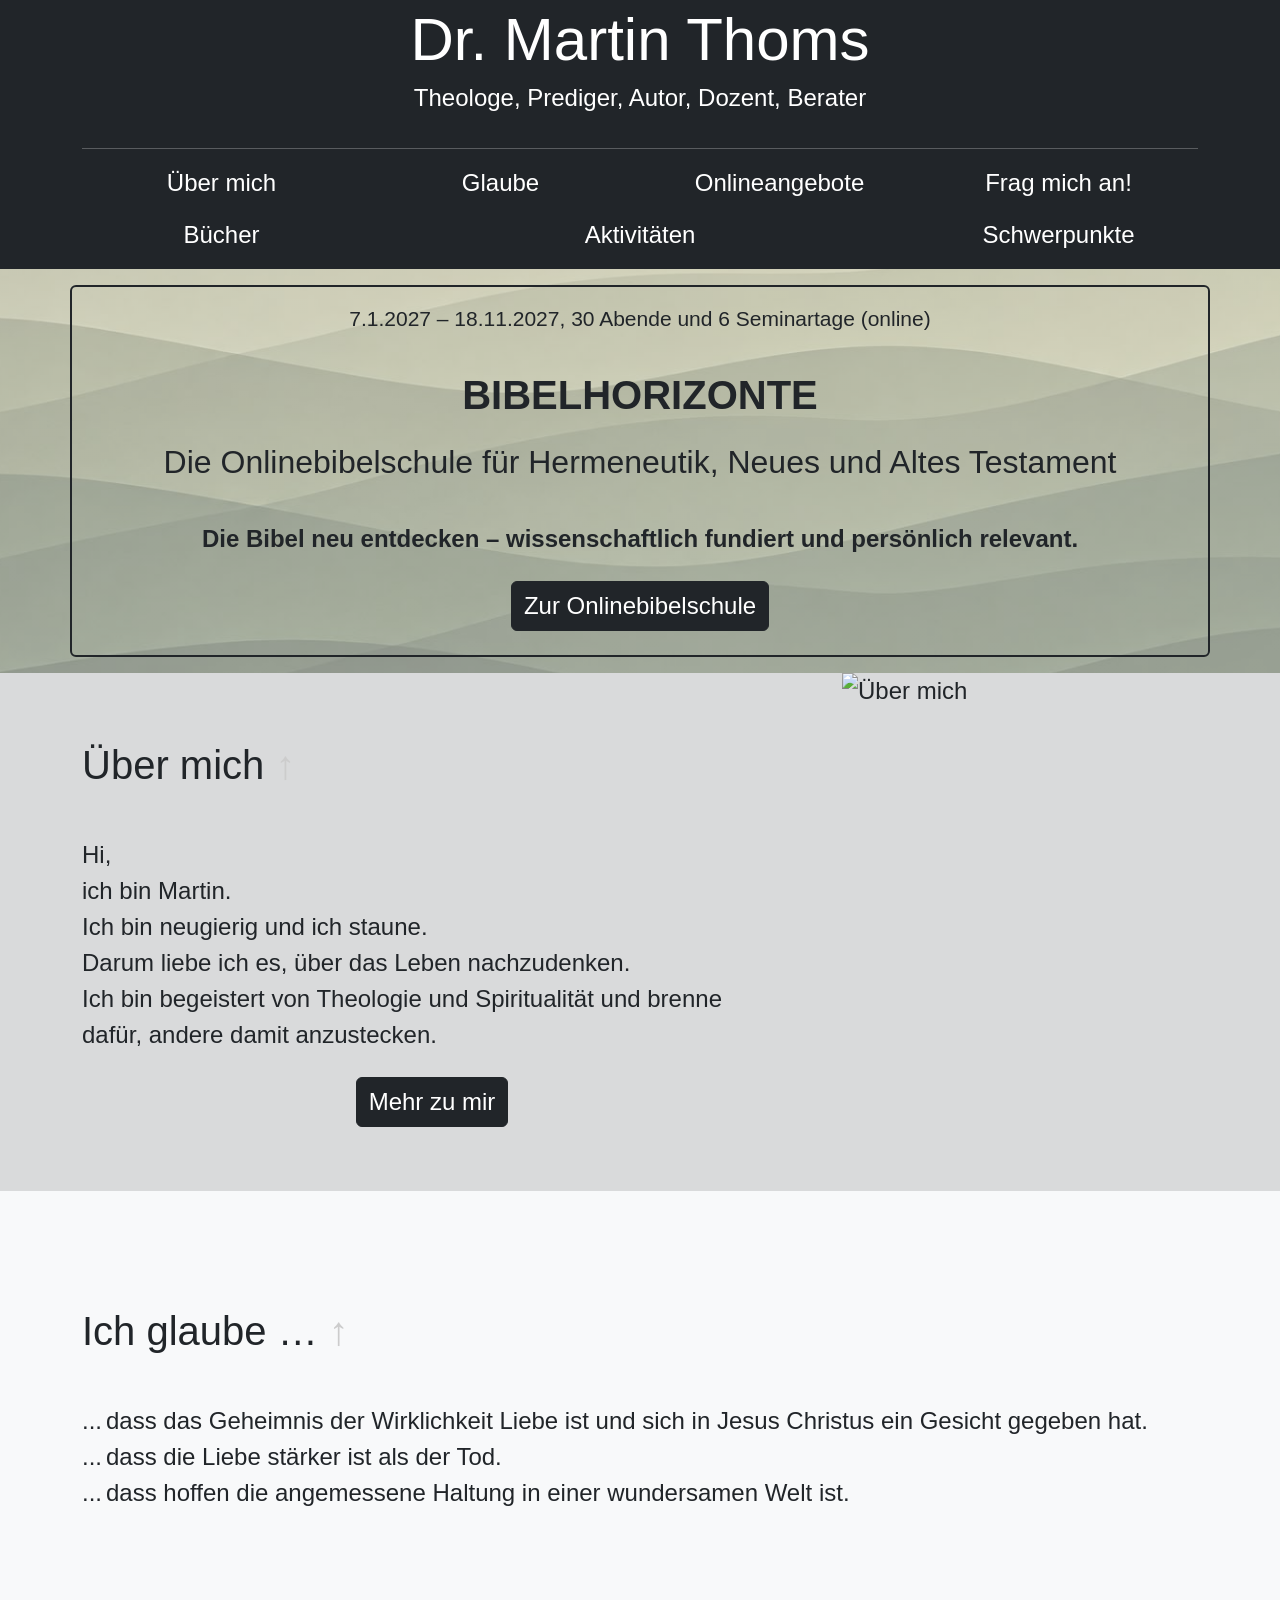
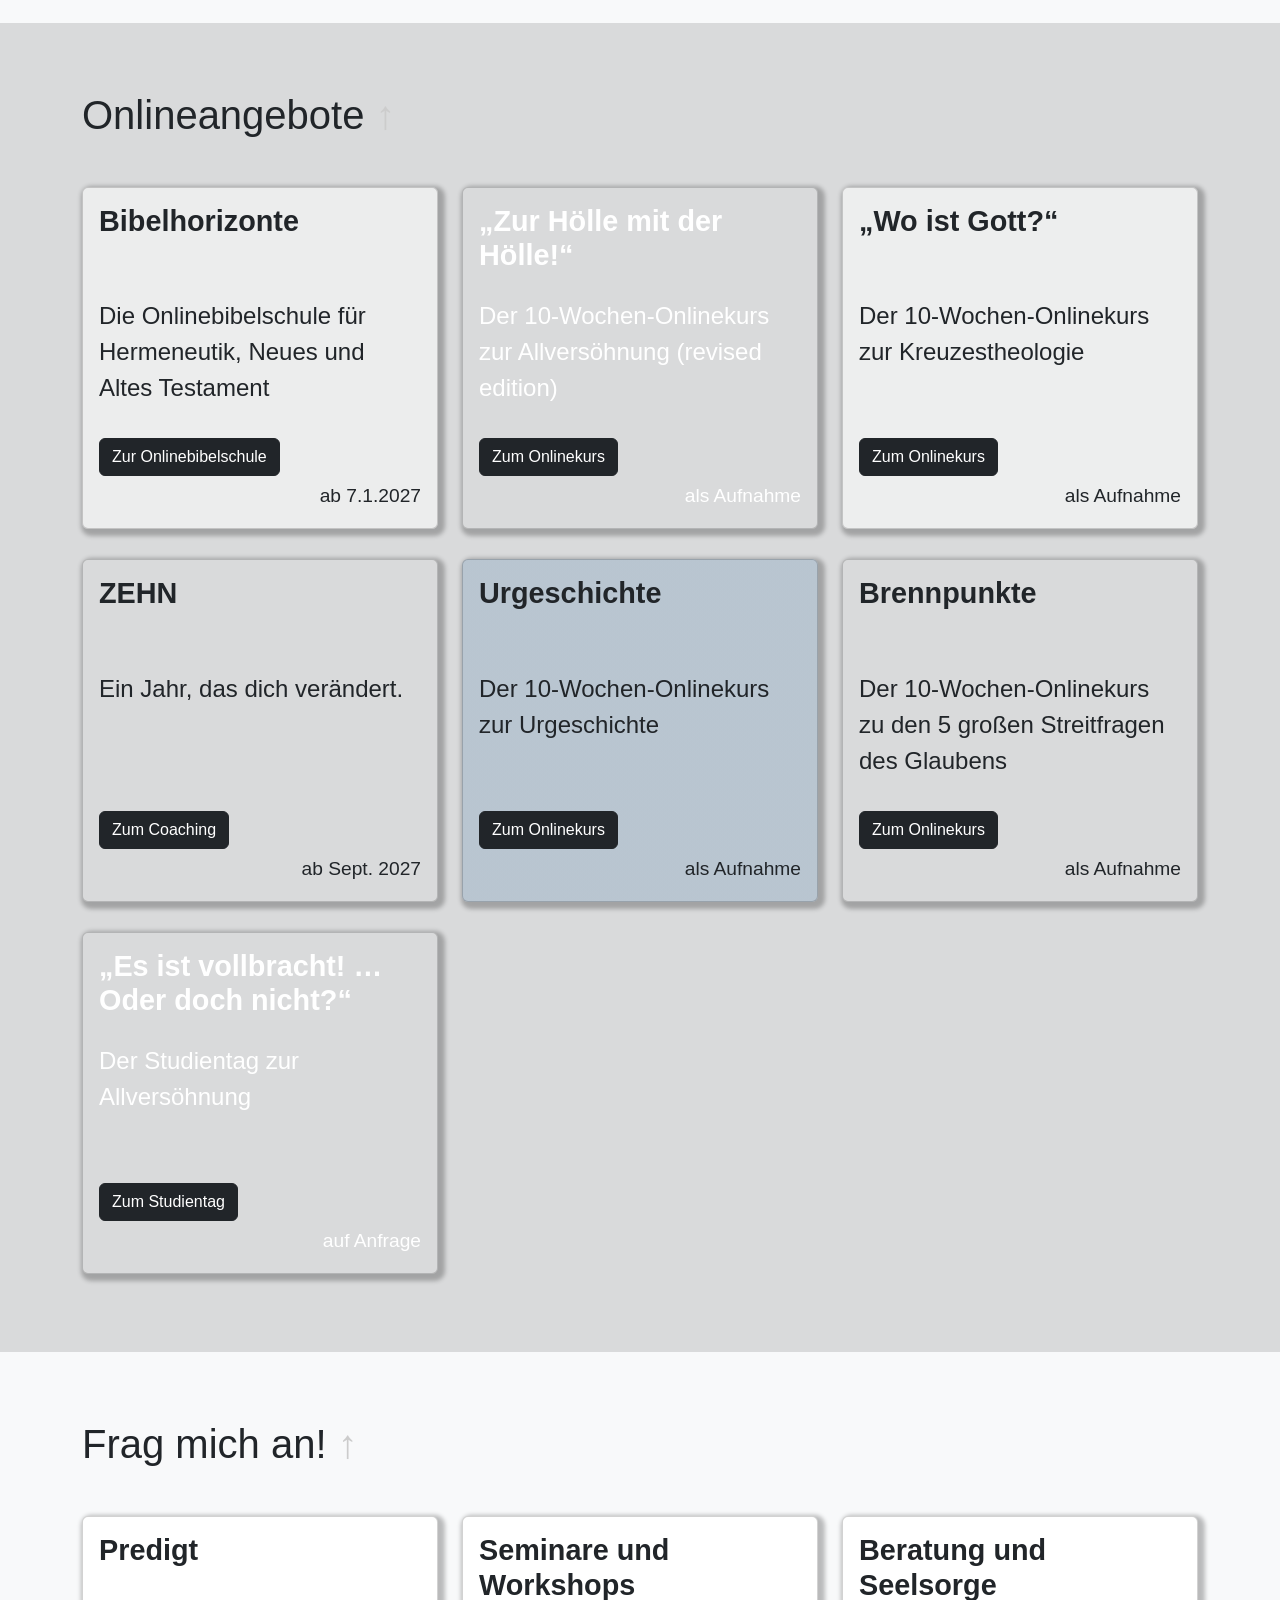
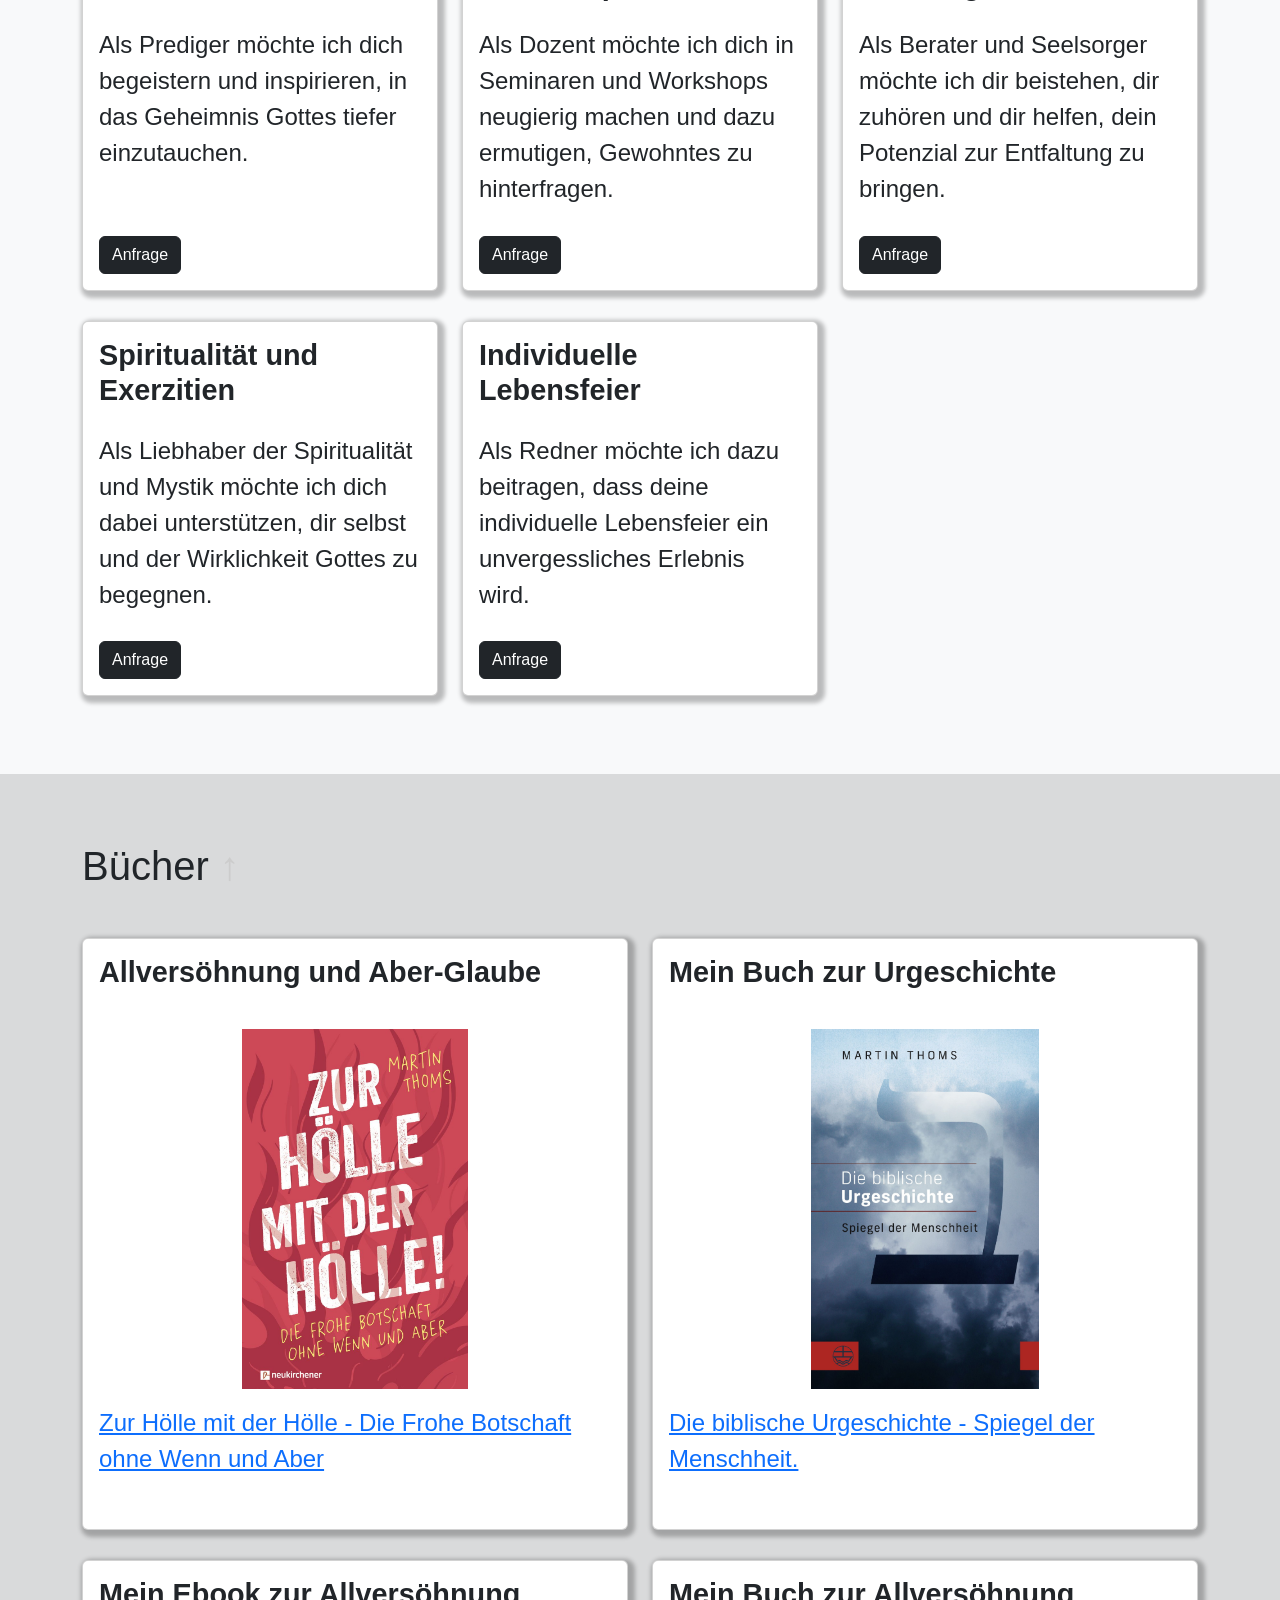
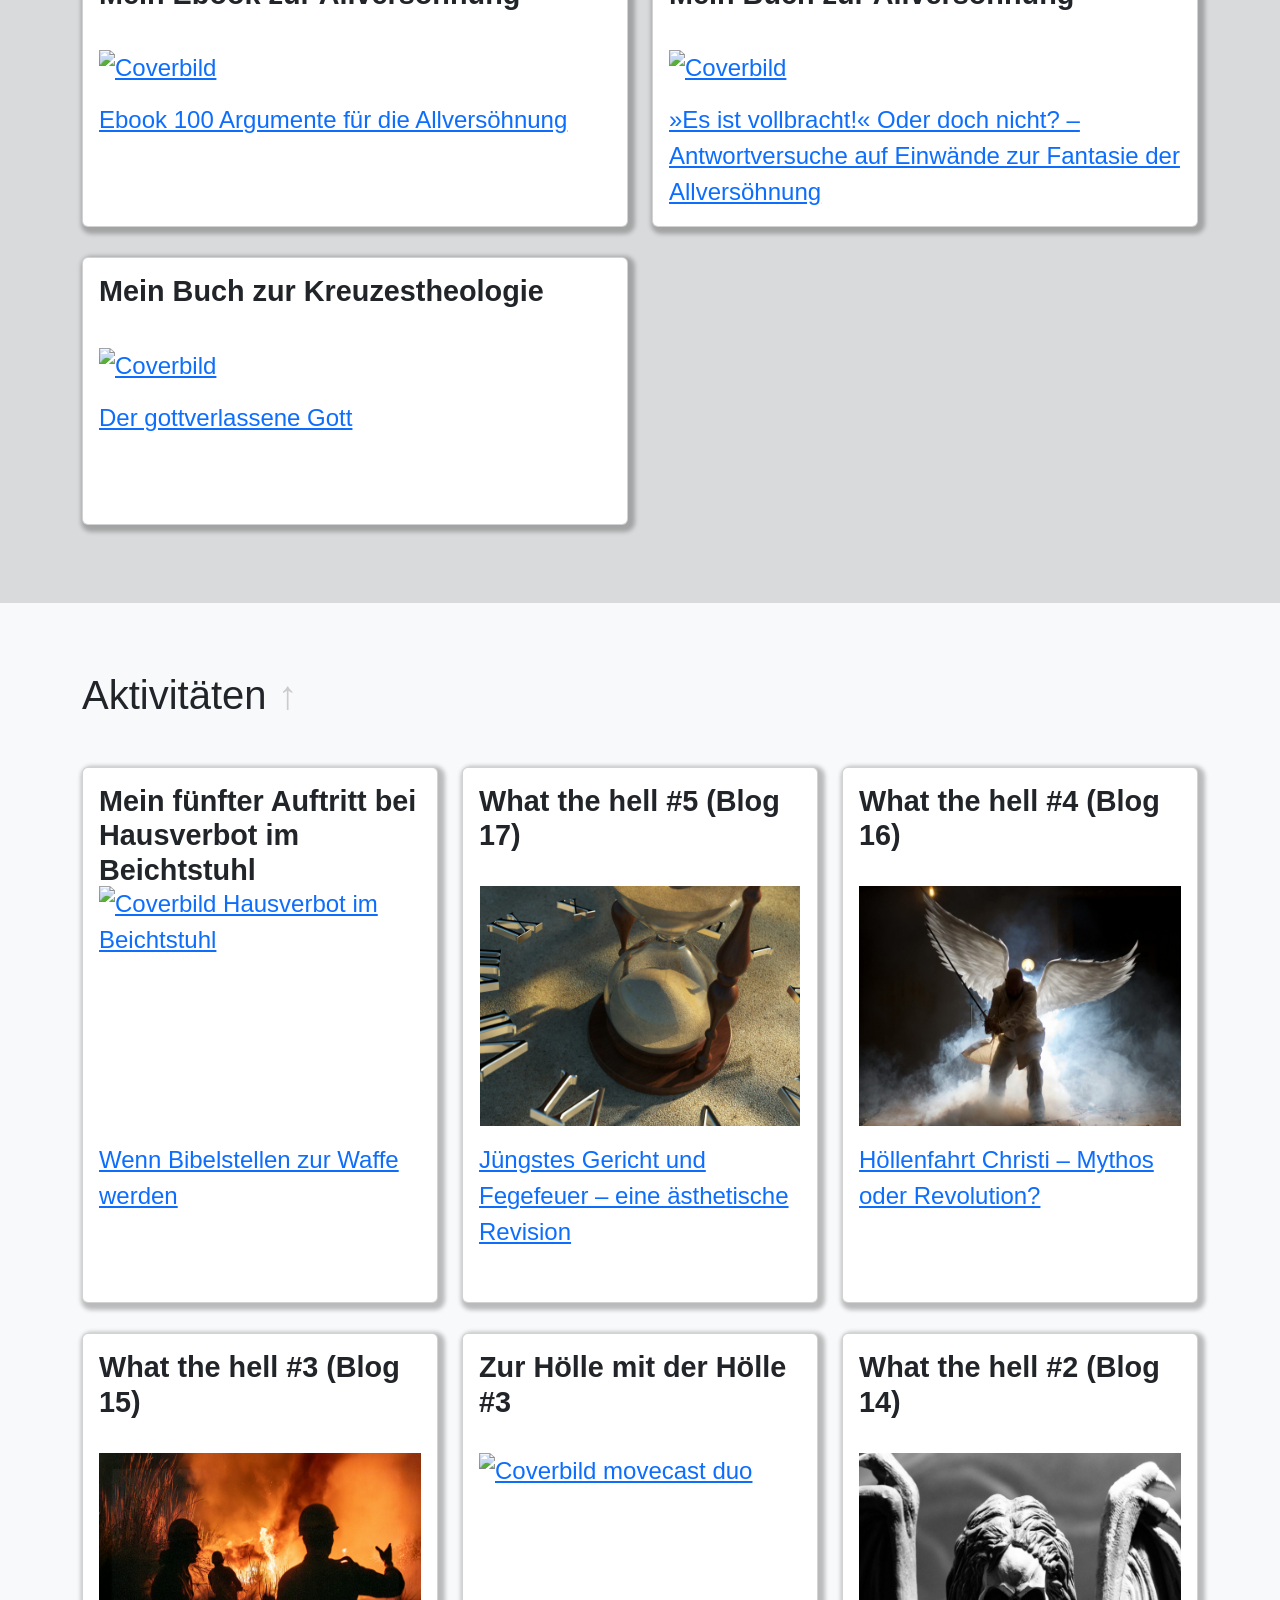
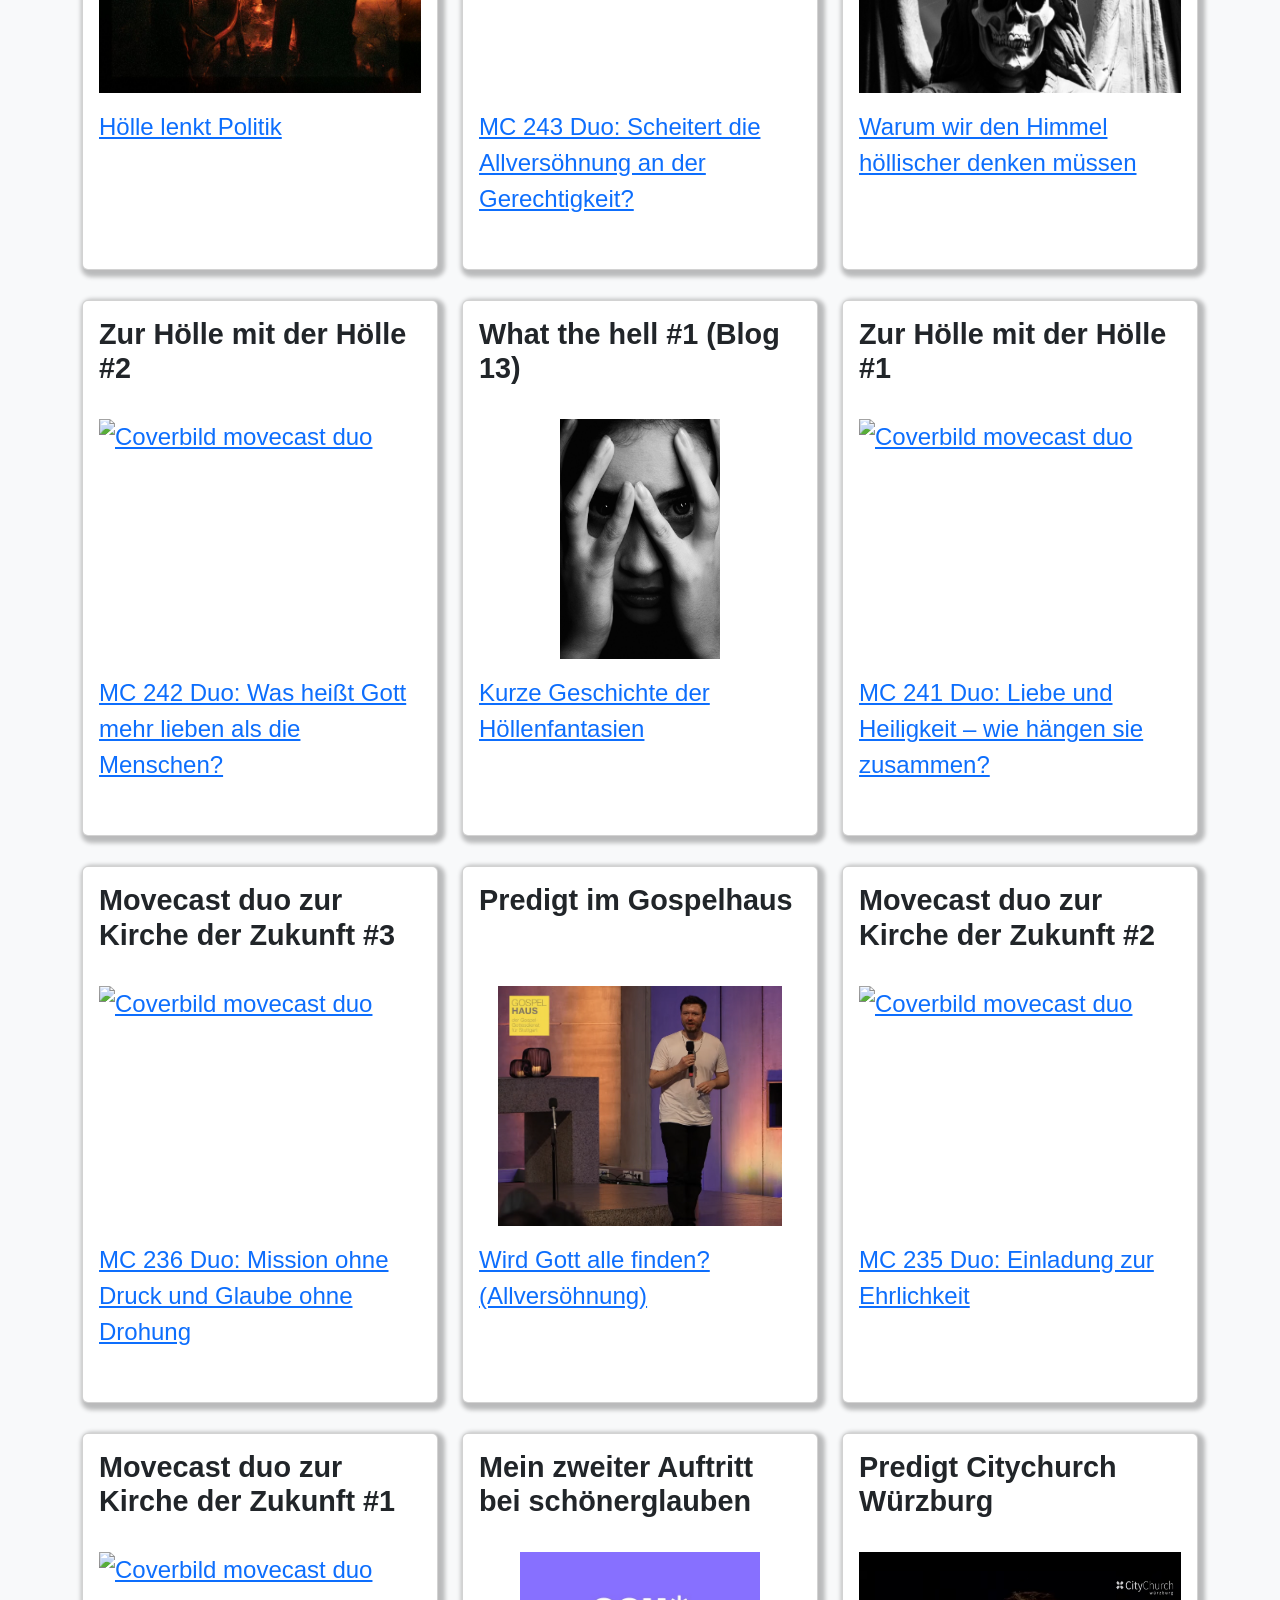
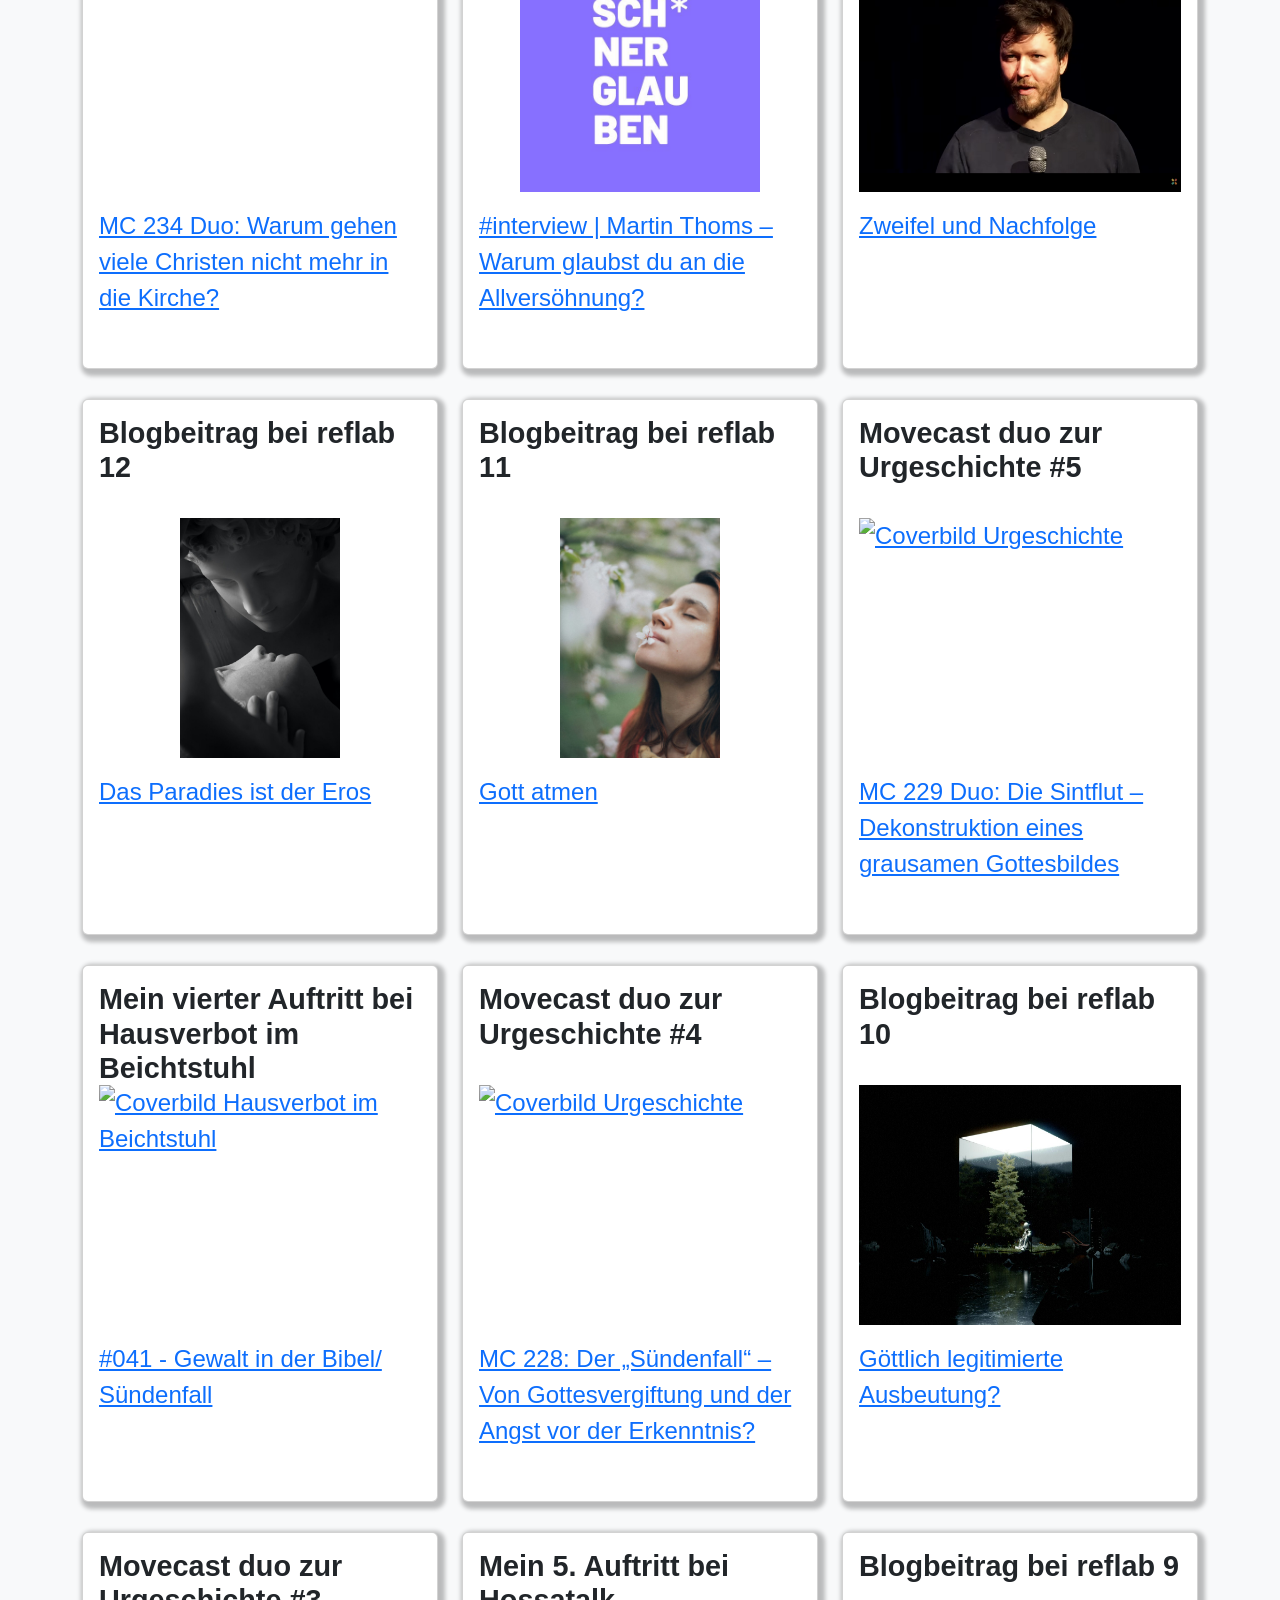
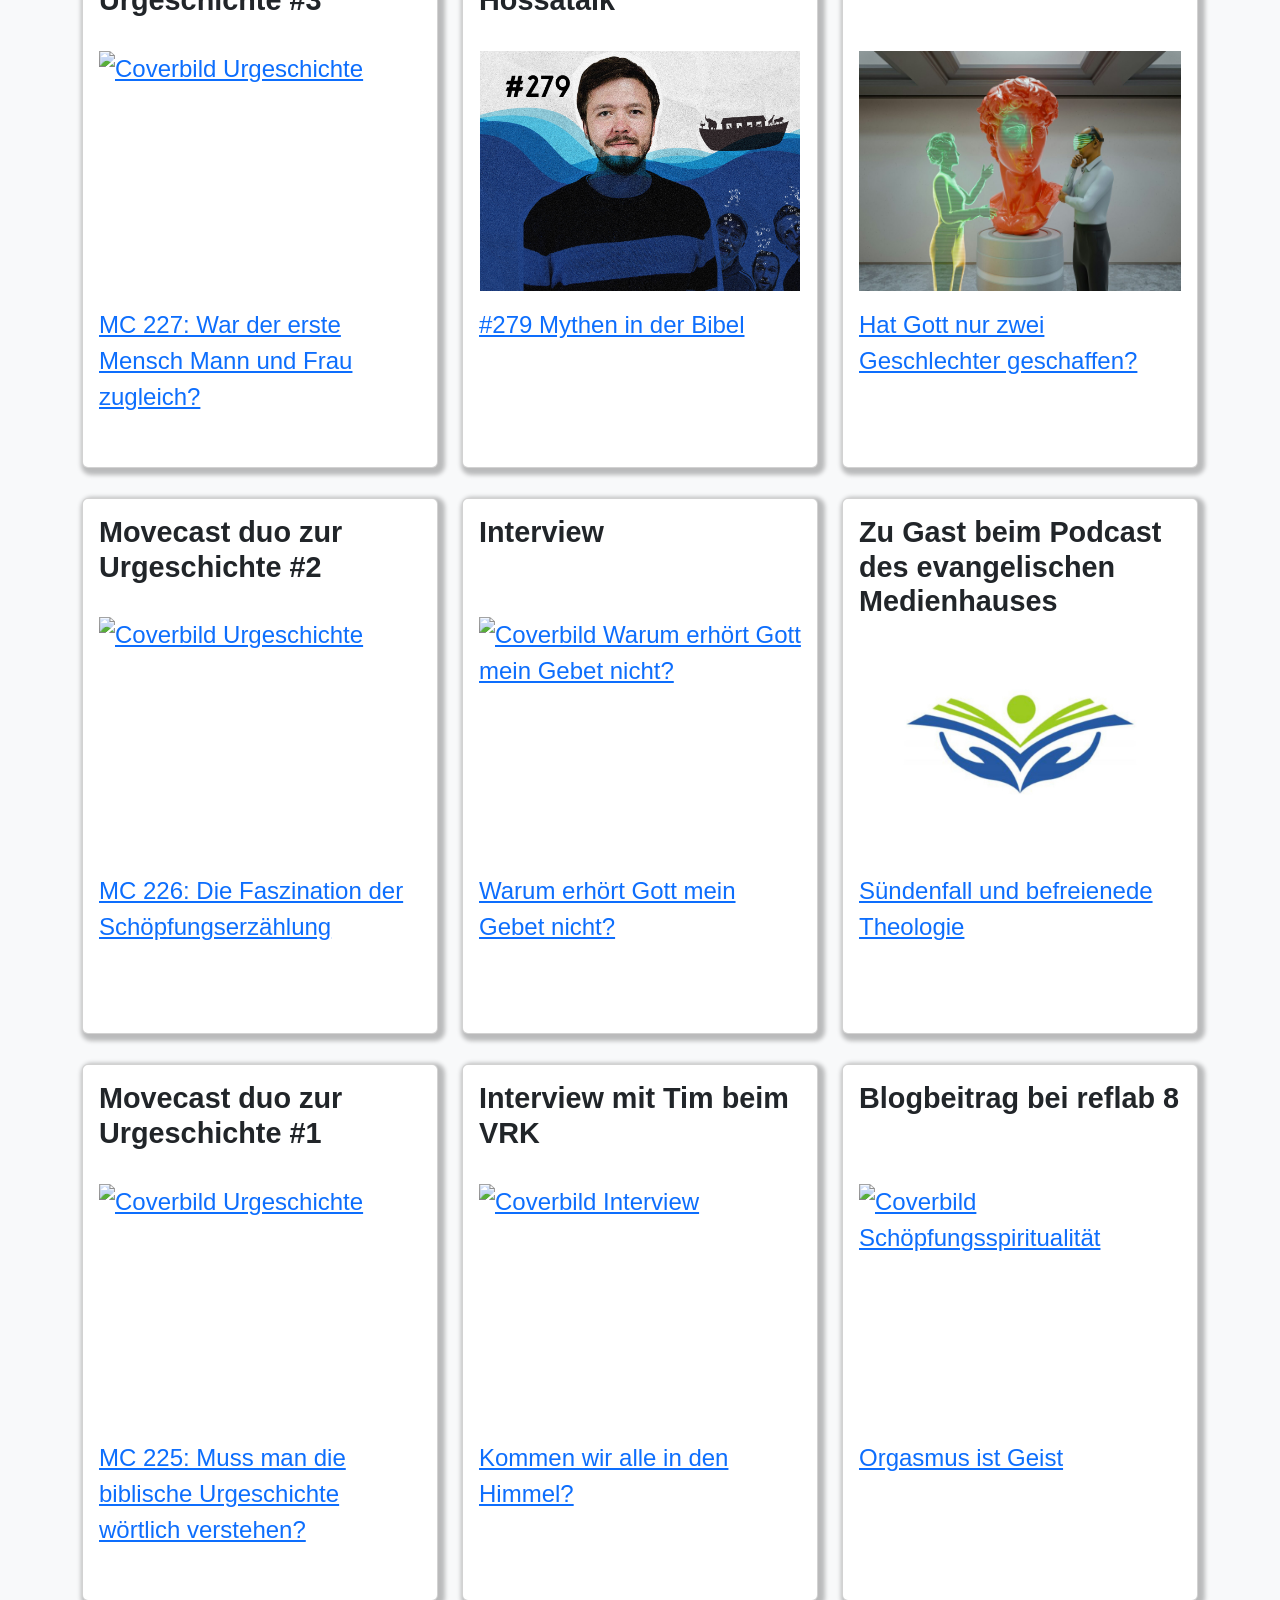
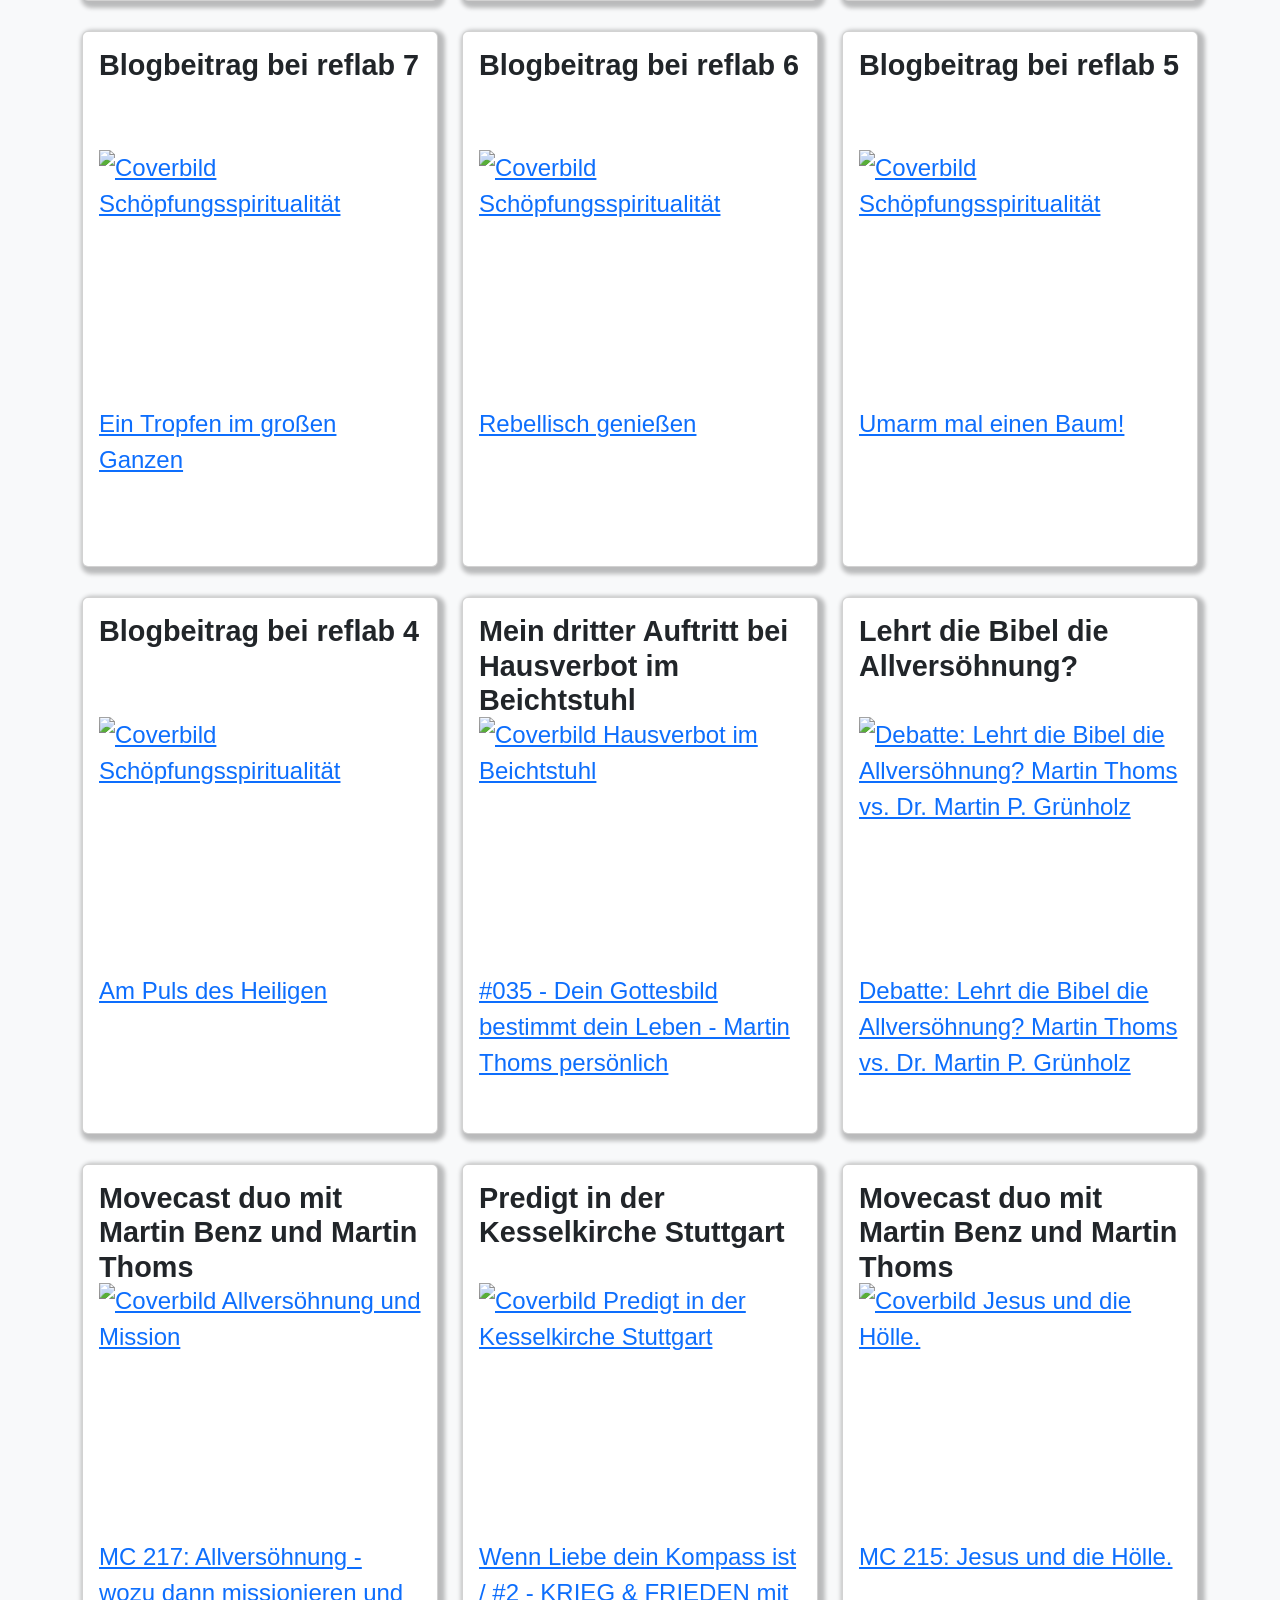
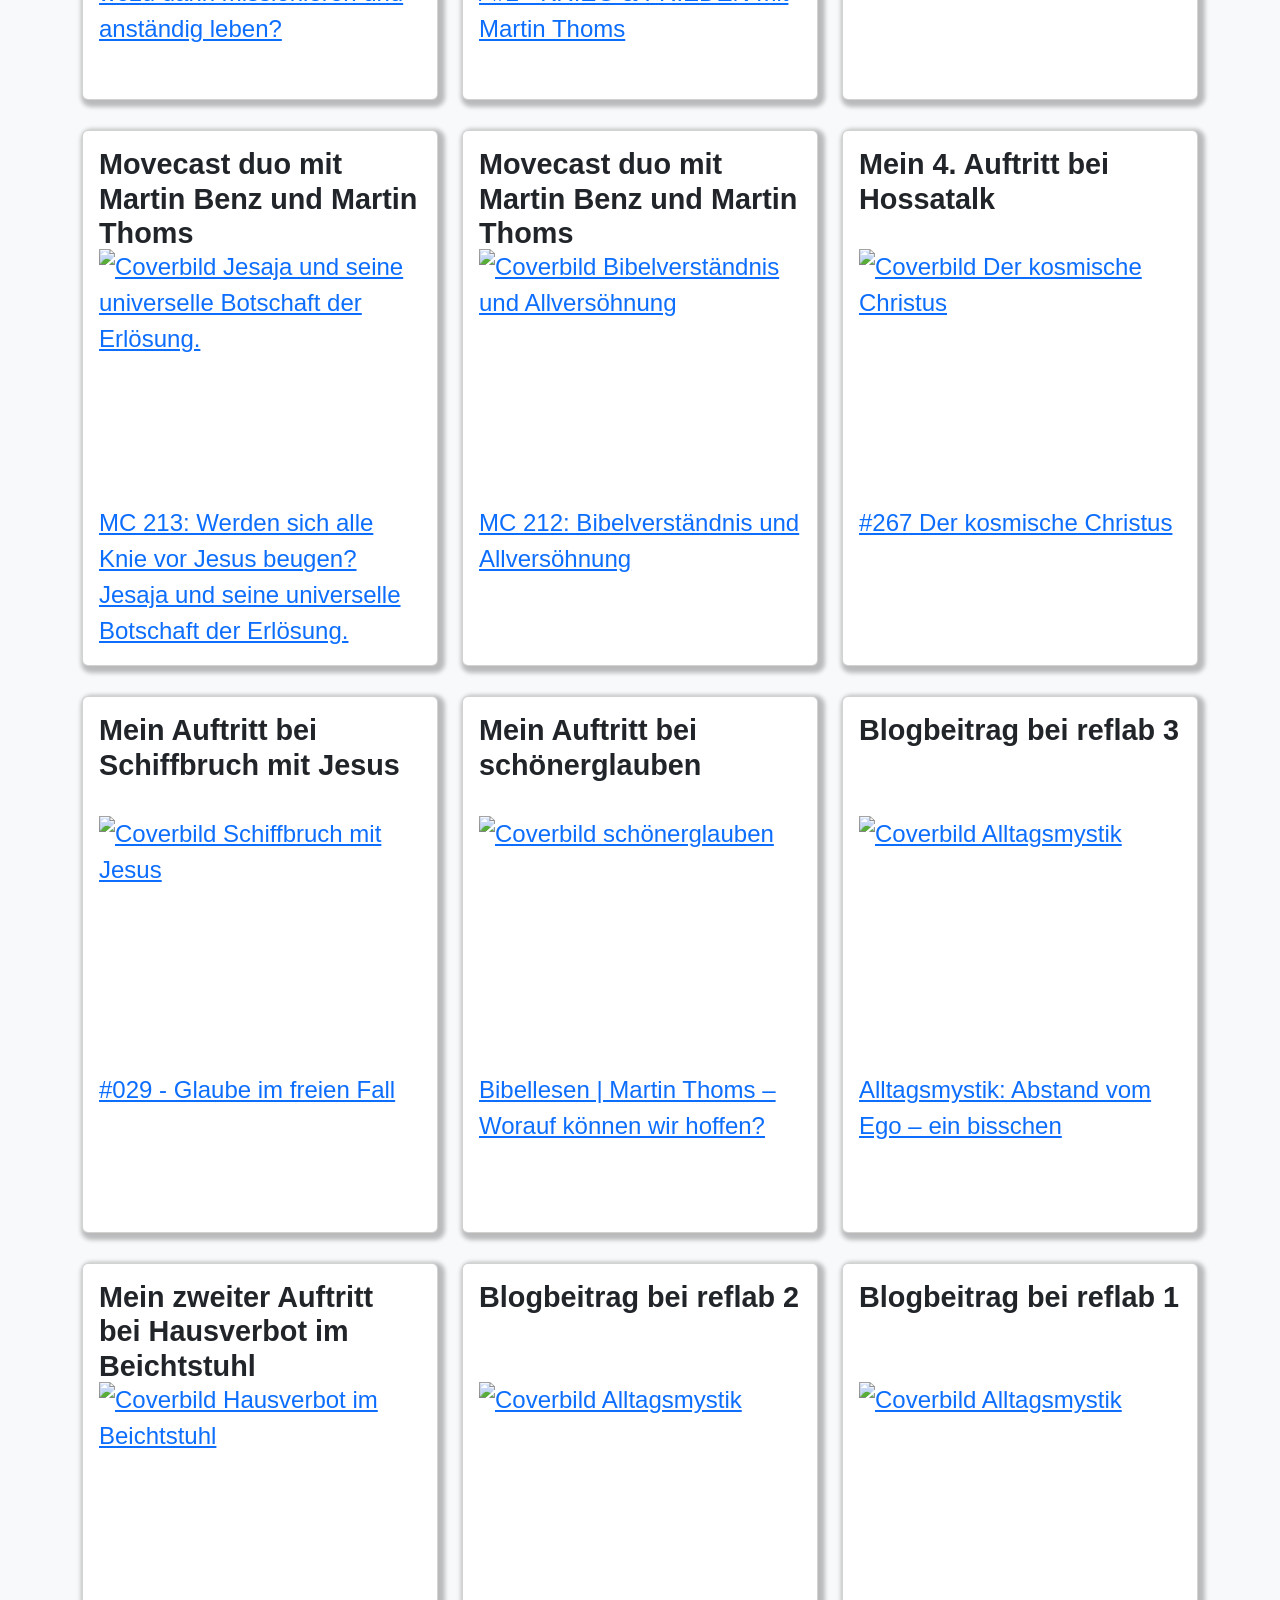
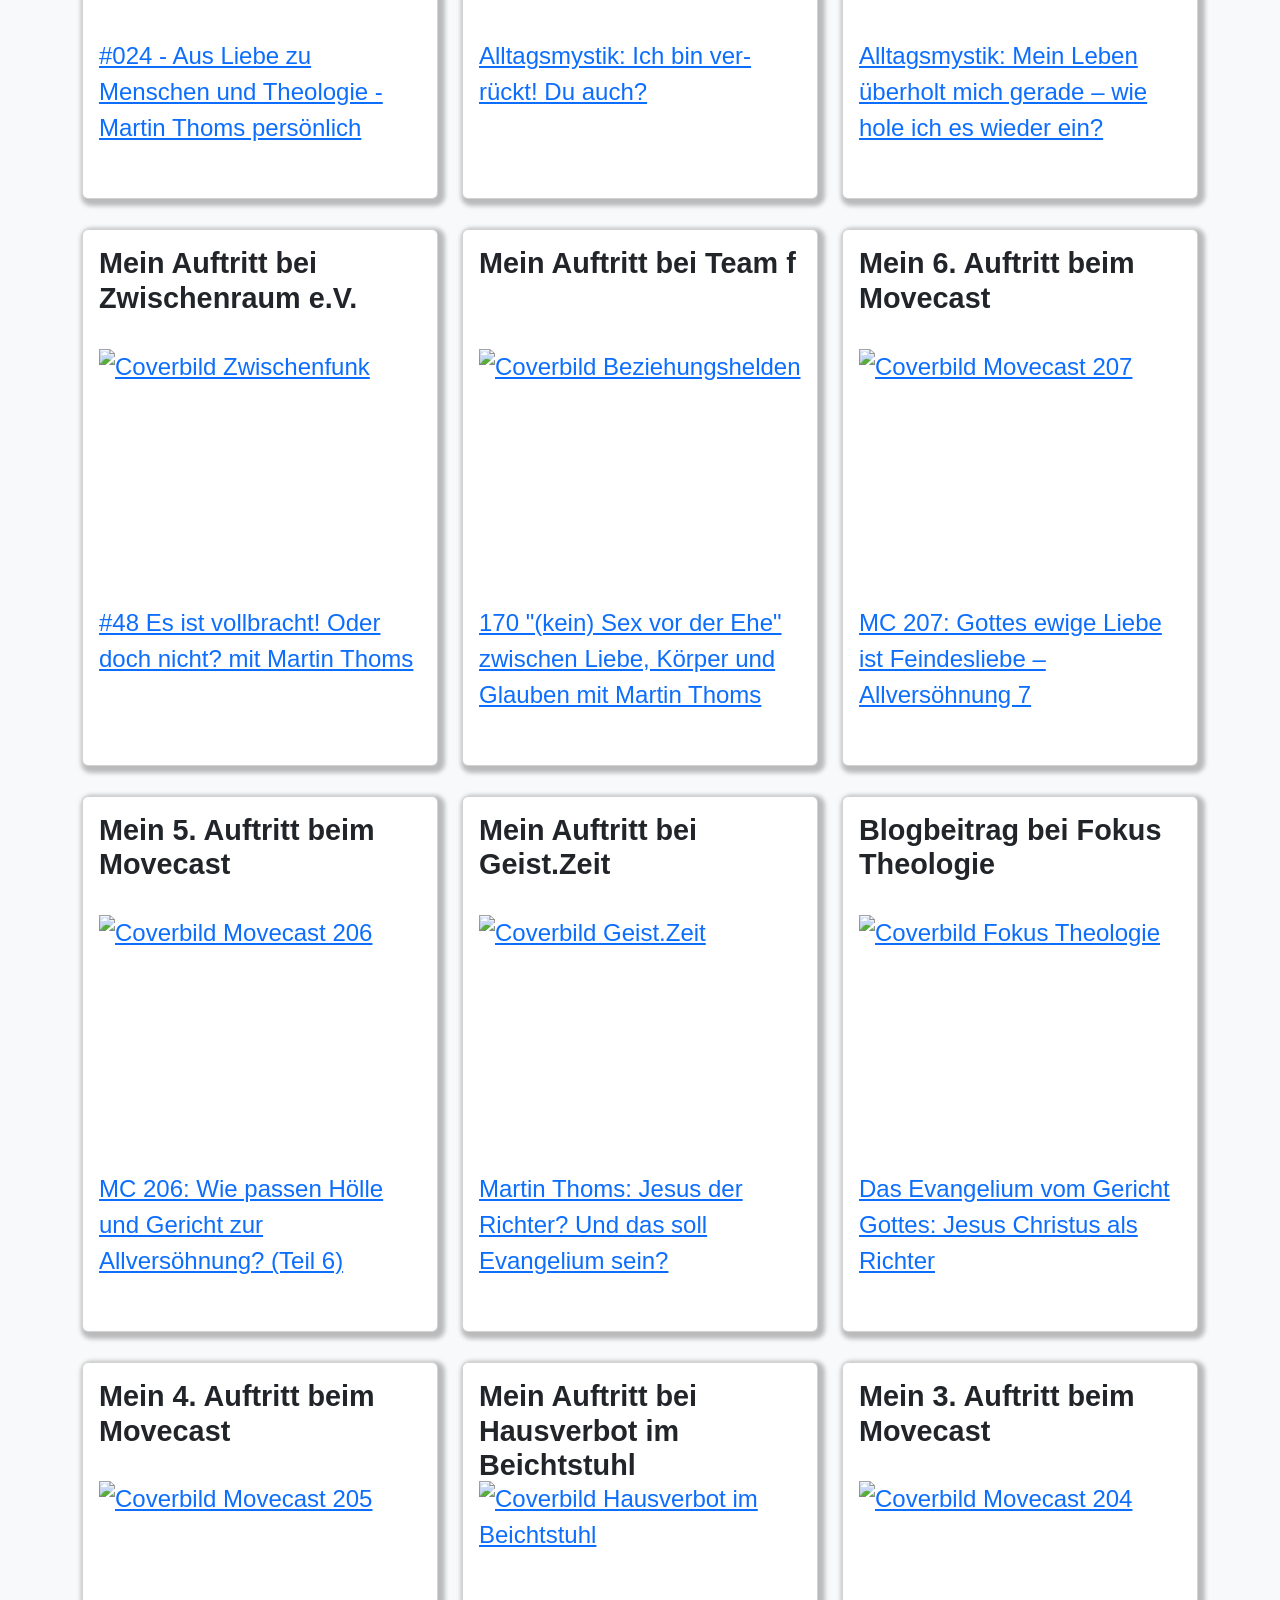
==== commit 976ab699: "Update index.html" ====
--- a/index.html
+++ b/index.html
@@ -1,15 +1,26 @@
 <!DOCTYPE html>
 <html lang="de">
 <head>
-  <meta name="description"
-        content="Dr. Martin Thoms bietet inspirierende Predigten, Seminare, persönliche Beratung und Einblicke in Theologie, Spiritualität und Bibelauslegung. Entdecke seine Aktivitäten, Angebote und Glaubensthemen!">
+  <meta
+    name="description"
+    content="Dr. Martin Thoms bietet inspirierende Predigten, Seminare, persönliche Beratung und Einblicke in Theologie, Spiritualität und Bibelauslegung. Entdecke seine Aktivitäten, Angebote und Glaubensthemen!">
   <meta charset="UTF-8">
-  <meta name="viewport" content="width=device-width, initial-scale=1.0">
+  <meta
+    name="viewport"
+    content="width=device-width, initial-scale=1.0">
   <title>Dr. Martin Thoms - Theologe, Prediger, Autor, Dozent, Berater</title>
-  <link href="https://cdn.jsdelivr.net/npm/bootstrap@5.3.3/dist/css/bootstrap.min.css" rel="stylesheet"
-        integrity="sha384-QWTKZyjpPEjISv5WaRU9OFeRpok6YctnYmDr5pNlyT2bRjXh0JMhjY6hW+ALEwIH" crossorigin="anonymous">
-  <link rel="stylesheet" href="styles.css">
-  <link rel="icon" href="/favicon.png" type="image/png">
+  <link
+    href="https://cdn.jsdelivr.net/npm/bootstrap@5.3.3/dist/css/bootstrap.min.css"
+    rel="stylesheet"
+    integrity="sha384-QWTKZyjpPEjISv5WaRU9OFeRpok6YctnYmDr5pNlyT2bRjXh0JMhjY6hW+ALEwIH"
+    crossorigin="anonymous">
+  <link
+    rel="stylesheet"
+    href="styles.css">
+  <link
+    rel="icon"
+    href="/favicon.png"
+    type="image/png">
 
   <!-- jsDelivr  -->
   <script src="https://cdn.jsdelivr.net/npm/fireworks-js@2.x/dist/index.umd.js"></script>
@@ -25,7 +36,6 @@
     /*}*/
 
 
-
     /*.navbar-nav .nav-item .nav-link {
       color: white !important;
     }
@@ -42,6 +52,7 @@
     .werbe-button:hover {
       color: black;
     }
+
     .werbe-button.btn-dark:hover {
       color: white;
     }
@@ -60,7 +71,7 @@
     /*  }*/
     /*}*/
 
-      /* Bildgröße hackerei */
+    /* Bildgröße hackerei */
     section#about {
       overflow: clip;
     }
@@ -147,6 +158,7 @@
     .banner-date {
       font-size: 16px;
     }
+
     #buecher img {
       max-height: 15em;
     }
@@ -166,20 +178,24 @@
         /*height: unset;*/
       }
     }
+
     #angebote {
       p, h5 {
         /*height: unset;*/
       }
     }
+
     #aktivitaeten {
       h5 {
         /*height: unset;*/
       }
     }
+
     #buecher {
       .buchtitel {
         /*height: 7.5em;*/
       }
+
       .card-title {
         height: 2em;
       }
@@ -190,29 +206,36 @@
         h5 {
           height: 3em;
         }
+
         p {
           height: 4.5em;
         }
       }
+
       #angebote {
         h5 {
           height: 3em;
         }
+
         p {
           height: 8em;
         }
       }
+
       #angebote p {
         height: 8em;
       }
+
       #aktivitaeten {
         h5 {
           height: 3em;
         }
+
         .linktext {
           height: 6em;
         }
       }
+
       #buecher .buchtitel {
         height: 7.5em;
       }
@@ -223,23 +246,28 @@
         h5 {
           height: 3em;
         }
+
         p {
           height: 4.5em;
         }
       }
+
       #angebote {
         p {
           height: 8em;
         }
       }
-      #aktivitaeten  {
+
+      #aktivitaeten {
         h5 {
           height: 3em;
         }
+
         .linktext {
           height: 6em;
         }
       }
+
       #buecher .buchtitel {
         height: 6em;
       }
@@ -250,26 +278,32 @@
         h5 {
           height: 4.5em;
         }
+
         p {
           height: 6em;
         }
       }
+
       #angebote {
         p {
           height: 10em;
         }
       }
+
       #aktivitaeten {
         h5 {
           height: 4.5em;
         }
+
         .cover {
           height: 8em;
         }
+
         .linktext {
           height: 7.5em;
         }
       }
+
       #buecher .buchtitel {
         height: 4.5em;
       }
@@ -280,26 +314,32 @@
         h5 {
           height: 3em;
         }
+
         p {
           height: 4.5em;
         }
       }
+
       #angebote {
         p {
           height: 8em;
         }
       }
+
       #aktivitaeten {
         h5 {
           height: 3em;
         }
+
         .cover {
           height: 10em;
         }
+
         .linktext {
           height: 6em;
         }
       }
+
       #buecher .buchtitel {
         height: 4.5em;
       }
@@ -310,10 +350,12 @@
         h5 {
           height: 3em;
         }
+
         .linktext {
           height: 4.5em;
         }
       }
+
       #buecher .buchtitel {
         height: 3em;
       }
@@ -323,7 +365,9 @@
 </head>
 <body>
 
-<header id="page-top" class="bg-dark text-white">
+<header
+  id="page-top"
+  class="bg-dark text-white">
   <div class="container">
     <div class="d-flex justify-content-between align-items-center">
       <div class="d-flex mx-auto flex-column">
@@ -341,13 +385,48 @@
     </div>
     <hr>
     <nav class="row d-flex justify-content-between align-items-center gx-0">
-      <p class="col-6 col-sm-3 text-center"><a href="#about" class="nav-link text-white">Über mich</a></p>
-      <p class="col-6 col-sm-3 text-center"><a href="#glaube" class="nav-link text-white">Glaube</a></p>
-      <p class="col-6 col-sm-3 text-center"><a href="#onlineangebote" class="nav-link text-white">Onlineangebote</a></p>
-      <p class="col-6 col-sm-3 text-center"><a href="#angebote" class="nav-link text-white">Frag mich an!</a></p>
-      <p class="col-6 col-sm-3 text-center"><a href="#buecher" class="nav-link text-white">Bücher</a></p>
-      <p class="col-6 col-sm-3 text-center"><a href="#aktivitaeten" class="nav-link text-white">Aktivitäten</a></p>
-      <p class="col-6 col-sm-3 text-center"><a href="#schwerpunkte" class="nav-link text-white">Schwerpunkte</a></p>
+      <p class="col-6 col-sm-3 text-center">
+        <a
+          href="#about"
+          class="nav-link text-white">Über mich
+        </a>
+      </p>
+      <p class="col-6 col-sm-3 text-center">
+        <a
+          href="#glaube"
+          class="nav-link text-white">Glaube
+        </a>
+      </p>
+      <p class="col-6 col-sm-3 text-center">
+        <a
+          href="#onlineangebote"
+          class="nav-link text-white">Onlineangebote
+        </a>
+      </p>
+      <p class="col-6 col-sm-3 text-center">
+        <a
+          href="#angebote"
+          class="nav-link text-white">Frag mich an!
+        </a>
+      </p>
+      <p class="col-6 col-sm-3 text-center">
+        <a
+          href="#buecher"
+          class="nav-link text-white">Bücher
+        </a>
+      </p>
+      <p class="col-6 col-sm-3 text-center">
+        <a
+          href="#aktivitaeten"
+          class="nav-link text-white">Aktivitäten
+        </a>
+      </p>
+      <p class="col-6 col-sm-3 text-center">
+        <a
+          href="#schwerpunkte"
+          class="nav-link text-white">Schwerpunkte
+        </a>
+      </p>
     </nav>
   </div>
 </header>
@@ -557,14 +636,16 @@
           <span class="fw-bold">BIBELHORIZONTE</span>
         </h1>
         <h2>
-          Die Onlinebibelschule für Hermeneutik, Neues und Altes Testament</h2></h1>
+          Die Onlinebibelschule für Hermeneutik, Neues und Altes Testament </h2>
         <p class="mb-0 fw-bold">
           Die Bibel neu entdecken – wissenschaftlich fundiert und persönlich relevant.
         </p>
 
         <p class="text-center mt-4 mb-2">
           <a href="onlinebibelschule-2027.html">
-            <button class="btn btn-dark text-xxl-center" style="font-size: 1em">
+            <button
+              class="btn btn-dark text-xxl-center"
+              style="font-size: 1em">
               Zur Onlinebibelschule
             </button>
           </a>
@@ -576,31 +657,47 @@
 
 
 <!-- Über mich -->
-<section id="about" class="about-section">
+<section
+  id="about"
+  class="about-section">
   <div class="container">
     <div class="row">
       <div class="col-12 col-sm-6 col-md-7 col-lg-8 py-5 pe-5">
         <h1>
           Über mich
-          <a href="#page-top" class="text-gray text-decoration-none fw-bold">&uarr;</a>
+          <a
+            href="#page-top"
+            class="text-gray text-decoration-none fw-bold">&uarr;
+          </a>
         </h1>
-        <p>Hi,<br>
-          ich bin Martin.<br>
-          Ich bin neugierig und ich staune.<br>
-          Darum liebe ich es, über das Leben nachzudenken.<br>
+        <p>Hi,
+          <br>
+          ich bin Martin.
+          <br>
+          Ich bin neugierig und ich staune.
+          <br>
+          Darum liebe ich es, über das Leben nachzudenken.
+          <br>
           Ich bin begeistert von Theologie und Spiritualität und brenne dafür, andere damit anzustecken.
         </p>
         <p class="text-center mt-4">
           <a href="mehr-zu-mir.html">
-            <button class="btn btn-dark text-xxl-center" style="font-size: 1em">
+            <button
+              class="btn btn-dark text-xxl-center"
+              style="font-size: 1em">
               Mehr zu mir
             </button>
           </a>
         </p>
       </div>
       <div class="col-12 col-sm-6 col-md-5 col-lg-4">
-        <div id="martin-bild-container" class="image-container">
-          <img id="martin-bild" src="img/martin.jpeg" alt="Über mich">
+        <div
+          id="martin-bild-container"
+          class="image-container">
+          <img
+            id="martin-bild"
+            src="img/martin.jpeg"
+            alt="Über mich">
         </div>
       </div>
     </div>
@@ -608,17 +705,21 @@
 </section>
 
 <!-- Glaube -->
-<section id="glaube" class="py-5">
+<section
+  id="glaube"
+  class="py-5">
   <div class="container">
     <div class="row">
       <div class="col-12 py-5">
         <h1>
           Ich glaube …
-          <a href="#page-top" class="text-gray text-decoration-none fw-bold">&uarr;</a>
+          <a
+            href="#page-top"
+            class="text-gray text-decoration-none fw-bold">&uarr;
+          </a>
         </h1>
         <ul class="dots-icons">
-          <li>dass das Geheimnis der Wirklichkeit Liebe ist und sich in Jesus Christus ein Gesicht
-            gegeben hat.
+          <li>dass das Geheimnis der Wirklichkeit Liebe ist und sich in Jesus Christus ein Gesicht gegeben hat.
           </li>
           <li>dass die Liebe stärker ist als der Tod.</li>
           <li>dass hoffen die angemessene Haltung in einer wundersamen Welt ist.</li>
@@ -629,11 +730,16 @@
 </section>
 
 <!-- Onlineangebote -->
-<section id="onlineangebote" class="py-5">
+<section
+  id="onlineangebote"
+  class="py-5">
   <div class="container">
     <h1>
       Onlineangebote
-      <a href="#page-top" class="text-gray text-decoration-none fw-bold">&uarr;</a>
+      <a
+        href="#page-top"
+        class="text-gray text-decoration-none fw-bold">&uarr;
+      </a>
     </h1>
     <div class="row">
 
@@ -645,11 +751,14 @@
             <p class="text">
               Die Onlinebibelschule für Hermeneutik, Neues und Altes Testament
             </p>
-            <a href="studientag.html" style="text-decoration: none;">
+            <a
+              href="onlinebibelschule-2027.html"
+              style="text-decoration: none;">
               <button class="btn btn-dark mt-3">
                 Zur Onlinebibelschule
               </button>
-            </a><br>
+            </a>
+            <br>
             <div class="text-end">
               <span class="font-small">ab 7.1.2027</span>
             </div>
@@ -703,7 +812,9 @@
             <p class="text">
               Ein Jahr, das dich verändert.
             </p>
-            <a href="coaching.html" style="text-decoration: none;">
+            <a
+              href="coaching.html"
+              style="text-decoration: none;">
               <button class="btn btn-dark mt-3">
                 Zum Coaching
               </button>
@@ -777,11 +888,14 @@
             <p class="text">
               Der Studientag zur Allversöhnung
             </p>
-            <a href="studientag.html" style="text-decoration: none;">
+            <a
+              href="studientag.html"
+              style="text-decoration: none;">
               <button class="btn btn-dark mt-3">
                 Zum Studientag
               </button>
-            </a><br>
+            </a>
+            <br>
             <div class="text-end">
               <span class="font-small">auf Anfrage</span>
             </div>
@@ -795,11 +909,16 @@
 </section>
 
 <!-- Angebote -->
-<section id="angebote" class="py-5">
+<section
+  id="angebote"
+  class="py-5">
   <div class="container">
     <h1>
       Frag mich an!
-      <a href="#page-top" class="text-gray text-decoration-none fw-bold">&uarr;</a>
+      <a
+        href="#page-top"
+        class="text-gray text-decoration-none fw-bold">&uarr;
+      </a>
     </h1>
     <div class="row">
       <div class="col-12 col-sm-6 col-lg-4">
@@ -807,7 +926,10 @@
           <div class="card-body">
             <h5 class="card-title">Predigt</h5>
             <p>Als Prediger möchte ich dich begeistern und inspirieren, in das Geheimnis Gottes tiefer einzutauchen.</p>
-            <a href="mailto:kontakt@martinthoms.de?subject=Anfrage:%20Predigt" class="btn btn-dark">Anfrage</a>
+            <a
+              href="mailto:kontakt@martinthoms.de?subject=Anfrage:%20Predigt"
+              class="btn btn-dark">Anfrage
+            </a>
           </div>
         </div>
       </div>
@@ -816,9 +938,12 @@
           <div class="card-body">
             <h5 class="card-title">Seminare und Workshops</h5>
             <p>Als Dozent möchte ich dich in Seminaren und Workshops neugierig machen und dazu ermutigen, Gewohntes zu
-              hinterfragen.</p>
-            <a href="mailto:kontakt@martinthoms.de?subject=Anfrage:%20Seminare/Workshops"
-               class="btn btn-dark">Anfrage</a>
+              hinterfragen.
+            </p>
+            <a
+              href="mailto:kontakt@martinthoms.de?subject=Anfrage:%20Seminare/Workshops"
+              class="btn btn-dark">Anfrage
+            </a>
           </div>
         </div>
       </div>
@@ -827,9 +952,12 @@
           <div class="card-body">
             <h5 class="card-title">Beratung und Seelsorge</h5>
             <p>Als Berater und Seelsorger möchte ich dir beistehen, dir zuhören und dir helfen, dein Potenzial zur
-              Entfaltung zu bringen.</p>
-            <a href="mailto:kontakt@martinthoms.de?subject=Anfrage:%20Beratung/Seelsorge"
-               class="btn btn-dark">Anfrage</a>
+              Entfaltung zu bringen.
+            </p>
+            <a
+              href="mailto:kontakt@martinthoms.de?subject=Anfrage:%20Beratung/Seelsorge"
+              class="btn btn-dark">Anfrage
+            </a>
           </div>
         </div>
       </div>
@@ -838,8 +966,12 @@
           <div class="card-body">
             <h5 class="card-title">Spiritualität und Exerzitien</h5>
             <p>Als Liebhaber der Spiritualität und Mystik möchte ich dich dabei unterstützen, dir selbst und der
-              Wirklichkeit Gottes zu begegnen.</p>
-            <a href="mailto:kontakt@martinthoms.de?subject=Anfrage:%20Spiritualität/Exerzitien" class="btn btn-dark">Anfrage</a>
+              Wirklichkeit Gottes zu begegnen.
+            </p>
+            <a
+              href="mailto:kontakt@martinthoms.de?subject=Anfrage:%20Spiritualität/Exerzitien"
+              class="btn btn-dark">Anfrage
+            </a>
           </div>
         </div>
       </div>
@@ -848,8 +980,12 @@
           <div class="card-body">
             <h5 class="card-title">Individuelle Lebensfeier</h5>
             <p>Als Redner möchte ich dazu beitragen, dass deine individuelle Lebensfeier ein unvergessliches Erlebnis
-              wird.</p>
-            <a href="mailto:kontakt@martinthoms.de?subject=Anfrage:%20Individuelle%20Lebensfeier" class="btn btn-dark">Anfrage</a>
+              wird.
+            </p>
+            <a
+              href="mailto:kontakt@martinthoms.de?subject=Anfrage:%20Individuelle%20Lebensfeier"
+              class="btn btn-dark">Anfrage
+            </a>
           </div>
         </div>
       </div>
@@ -858,27 +994,33 @@
 </section>
 
 <!-- Bücher -->
-<section id="buecher" class="py-5">
+<section
+  id="buecher"
+  class="py-5">
   <div class="container">
     <h1>
       Bücher
-      <a href="#page-top" class="text-gray text-decoration-none fw-bold">&uarr;</a>
+      <a
+        href="#page-top"
+        class="text-gray text-decoration-none fw-bold">&uarr;
+      </a>
     </h1>
     <div class="row">
       <div class="col-12 col-sm-6 col-xl-6">
         <div class="card">
           <div class="card-body">
             <h5 class="card-title">Allversöhnung und Aber-Glaube</h5>
-            <a href="https://neukirchener-verlage.de/zur-hoelle-mit-der-hoelle-9783761571347" target="_blank" rel="noopener noreferrer">
+            <a
+              href="https://neukirchener-verlage.de/zur-hoelle-mit-der-hoelle-9783761571347"
+              target="_blank"
+              rel="noopener noreferrer">
               <img
                 src="img/cover-zurhöllemitderhölle.jpg"
                 title="Coverbild"
                 alt="Coverbild"
-                class="cover mx-auto d-block my-3"
-              />
+                class="cover mx-auto d-block my-3" />
               <div class="buchtitel">
-                Zur Hölle mit der Hölle -
-                Die Frohe Botschaft ohne Wenn und Aber
+                Zur Hölle mit der Hölle - Die Frohe Botschaft ohne Wenn und Aber
               </div>
             </a>
           </div>
@@ -888,16 +1030,17 @@
         <div class="card">
           <div class="card-body">
             <h5 class="card-title">Mein Buch zur Urgeschichte</h5>
-            <a href="https://www.eva-leipzig.de/de/thoms-die-biblische-urgeschichte" target="_blank" rel="noopener noreferrer">
+            <a
+              href="https://www.eva-leipzig.de/de/thoms-die-biblische-urgeschichte"
+              target="_blank"
+              rel="noopener noreferrer">
               <img
                 src="img/cover-urgeschichte.jpg"
                 title="Coverbild"
                 alt="Coverbild"
-                class="cover mx-auto d-block my-3"
-              />
+                class="cover mx-auto d-block my-3" />
               <div class="buchtitel">
-                Die biblische Urgeschichte -
-                Spiegel der Menschheit.
+                Die biblische Urgeschichte - Spiegel der Menschheit.
               </div>
             </a>
           </div>
@@ -907,13 +1050,15 @@
         <div class="card">
           <div class="card-body">
             <h5 class="card-title">Mein Ebook zur Allversöhnung</h5>
-            <a href="https://copecart.com/products/e3bff684/checkout" target="_blank" rel="noopener noreferrer">
+            <a
+              href="https://copecart.com/products/e3bff684/checkout"
+              target="_blank"
+              rel="noopener noreferrer">
               <img
                 src="img/cover-ebook.png"
                 title="Coverbild"
                 alt="Coverbild"
-                class="cover mx-auto d-block my-3"
-              />
+                class="cover mx-auto d-block my-3" />
               <div class="buchtitel">
                 Ebook 100 Argumente für die Allversöhnung
               </div>
@@ -925,16 +1070,17 @@
         <div class="card">
           <div class="card-body">
             <h5 class="card-title">Mein Buch zur Allversöhnung</h5>
-            <a href="https://www.eva-leipzig.de/de/es-ist-vollbracht-oder-doch-nicht-2" target="_blank" rel="noopener noreferrer">
+            <a
+              href="https://www.eva-leipzig.de/de/es-ist-vollbracht-oder-doch-nicht-2"
+              target="_blank"
+              rel="noopener noreferrer">
               <img
                 src="img/cover-es-ist-vollbracht-oder-doch-nicht.jpg"
                 title="Coverbild"
                 alt="Coverbild"
-                class="cover mx-auto d-block my-3"
-              />
+                class="cover mx-auto d-block my-3" />
               <div class="buchtitel">
-                »Es ist vollbracht!« Oder doch nicht? –
-                Antwortversuche auf Einwände zur Fantasie der Allversöhnung
+                »Es ist vollbracht!« Oder doch nicht? – Antwortversuche auf Einwände zur Fantasie der Allversöhnung
               </div>
             </a>
           </div>
@@ -944,13 +1090,15 @@
         <div class="card">
           <div class="card-body">
             <h5 class="card-title">Mein Buch zur Kreuzestheologie</h5>
-            <a href="https://lit-verlag.de/isbn/978-3-643-15720-1/" target="_blank" rel="noopener noreferrer">
+            <a
+              href="https://lit-verlag.de/isbn/978-3-643-15720-1/"
+              target="_blank"
+              rel="noopener noreferrer">
               <img
                 src="img/cover-der-gottverlassene-gott.jpg"
                 title="Coverbild"
                 alt="Coverbild"
-                class="cover mx-auto d-block my-3"
-              />
+                class="cover mx-auto d-block my-3" />
               <div class="buchtitel">
                 Der gottverlassene Gott
               </div>
@@ -963,22 +1111,107 @@
 </section>
 
 
-
-
-
 <!-- Aktivitäten -->
-<section id="aktivitaeten" class="py-5">
+<section
+  id="aktivitaeten"
+  class="py-5">
   <div class="container">
     <h1>
       Aktivitäten
-      <a href="#page-top" class="text-gray text-decoration-none fw-bold">&uarr;</a>
+      <a
+        href="#page-top"
+        class="text-gray text-decoration-none fw-bold">&uarr;
+      </a>
     </h1>
     <div class="row">
 
       <!-- Hier kommen neue Aktivitäten rein ... Lesezeichen -->
 
+      <div class="col-12 col-sm-6 col-lg-4">
+        <div class="card">
+          <div class="card-body">
+            <h5 class="card-title">Mein fünfter Auftritt bei Hausverbot im Beichtstuhl</h5>
+            <a
+              href="https://hausverbot-im-beichtstuhl.de/054-wenn-bibelstellen-zur-waffe-werden-was-auge-um-auge-generationenflueche-co-wirklich-bedeuten-mit-dr-martin-thoms/"
+              target="_blank"
+              rel="noopener noreferrer">
+              <img
+                src="img/cover-hausverbot-im-beichtstuhl.png"
+                title="Coverbild Hausverbot im Beichtstuhl"
+                alt="Coverbild Hausverbot im Beichtstuhl"
+                class="cover mx-auto d-block my-3" />
+              <div class="linktext">
+                Wenn Bibelstellen zur Waffe werden
+              </div>
+            </a>
+          </div>
+        </div>
+      </div>
 
 <div class="col-12 col-sm-6 col-lg-4">
+        <div class="card">
+          <div class="card-body">
+            <h5 class="card-title">What the hell #5 (Blog 17)</h5>
+            <a
+              href="https://www.reflab.ch/what-the-hell-martin-thoms-ueber-gericht-fegefeuer-5/"
+              target="_blank"
+              rel="noopener noreferrer">
+              <img
+                src="img/cover-hell5.jpg"
+                title="Coverbild Hölle"
+                alt="Coverbild Hölle"
+                class="cover mx-auto d-block my-3" />
+              <div class="linktext">
+                Jüngstes Gericht und Fegefeuer – eine ästhetische Revision
+              </div>
+            </a>
+          </div>
+        </div>
+      </div>
+      
+      <div class="col-12 col-sm-6 col-lg-4">
+        <div class="card">
+          <div class="card-body">
+            <h5 class="card-title">What the hell #4 (Blog 16)</h5>
+            <a
+              href="https://www.reflab.ch/what-the-hell-4-hoellenfahrt-christi-mythos-oder-revolution/"
+              target="_blank"
+              rel="noopener noreferrer">
+              <img
+                src="img/cover-hell4.jpg"
+                title="Coverbild Hölle"
+                alt="Coverbild Hölle"
+                class="cover mx-auto d-block my-3" />
+              <div class="linktext">
+                Höllenfahrt Christi – Mythos oder Revolution?
+              </div>
+            </a>
+          </div>
+        </div>
+      </div>
+
+      <div class="col-12 col-sm-6 col-lg-4">
+        <div class="card">
+          <div class="card-body">
+            <h5 class="card-title">What the hell #3 (Blog 15)</h5>
+            <a
+              href="https://www.reflab.ch/what-the-hell-3-hoelle-lenkt-politik/"
+              target="_blank"
+              rel="noopener noreferrer">
+              <img
+                src="img/cover-hell3.jpg"
+                title="Coverbild Hölle"
+                alt="Coverbild Hölle"
+                class="cover mx-auto d-block my-3" />
+              <div class="linktext">
+                Hölle lenkt Politik
+              </div>
+            </a>
+          </div>
+        </div>
+      </div>
+
+      <div class="col-12 col-sm-6 col-lg-4">
         <div class="card">
           <div class="card-body">
             <h5 class="card-title">Zur Hölle mit der Hölle #3</h5>
@@ -990,8 +1223,7 @@
                 src="img/cover-movecastduo.png"
                 title="Coverbild movecast duo"
                 alt="Coverbild movecast duo"
-                class="cover mx-auto d-block my-3"
-              />
+                class="cover mx-auto d-block my-3" />
               <div class="linktext">
                 MC 243 Duo: Scheitert die Allversöhnung an der Gerechtigkeit?
               </div>
@@ -1000,7 +1232,7 @@
         </div>
       </div>
 
-<div class="col-12 col-sm-6 col-lg-4">
+      <div class="col-12 col-sm-6 col-lg-4">
         <div class="card">
           <div class="card-body">
             <h5 class="card-title">What the hell #2 (Blog 14)</h5>
@@ -1012,8 +1244,7 @@
                 src="img/cover-zurhöllemitderhölle2.jpg"
                 title="Coverbild Hölle"
                 alt="Coverbild Hölle"
-                class="cover mx-auto d-block my-3"
-              />
+                class="cover mx-auto d-block my-3" />
               <div class="linktext">
                 Warum wir den Himmel höllischer denken müssen
               </div>
@@ -1022,7 +1253,7 @@
         </div>
       </div>
 
-<div class="col-12 col-sm-6 col-lg-4">
+      <div class="col-12 col-sm-6 col-lg-4">
         <div class="card">
           <div class="card-body">
             <h5 class="card-title">Zur Hölle mit der Hölle #2</h5>
@@ -1034,8 +1265,7 @@
                 src="img/cover-movecastduo.png"
                 title="Coverbild movecast duo"
                 alt="Coverbild movecast duo"
-                class="cover mx-auto d-block my-3"
-              />
+                class="cover mx-auto d-block my-3" />
               <div class="linktext">
                 MC 242 Duo: Was heißt Gott mehr lieben als die Menschen?
               </div>
@@ -1044,7 +1274,7 @@
         </div>
       </div>
 
-<div class="col-12 col-sm-6 col-lg-4">
+      <div class="col-12 col-sm-6 col-lg-4">
         <div class="card">
           <div class="card-body">
             <h5 class="card-title">What the hell #1 (Blog 13)</h5>
@@ -1056,8 +1286,7 @@
                 src="img/cover-hell1.jpg"
                 title="Coverbild Hölle"
                 alt="Coverbild Hölle"
-                class="cover mx-auto d-block my-3"
-              />
+                class="cover mx-auto d-block my-3" />
               <div class="linktext">
                 Kurze Geschichte der Höllenfantasien
               </div>
@@ -1078,8 +1307,7 @@
                 src="img/cover-movecastduo.png"
                 title="Coverbild movecast duo"
                 alt="Coverbild movecast duo"
-                class="cover mx-auto d-block my-3"
-              />
+                class="cover mx-auto d-block my-3" />
               <div class="linktext">
                 MC 241 Duo: Liebe und Heiligkeit – wie hängen sie zusammen?
               </div>
@@ -1100,8 +1328,7 @@
                 src="img/cover-movecastduo.png"
                 title="Coverbild movecast duo"
                 alt="Coverbild movecast duo"
-                class="cover mx-auto d-block my-3"
-              />
+                class="cover mx-auto d-block my-3" />
               <div class="linktext">
                 MC 236 Duo: Mission ohne Druck und Glaube ohne Drohung
               </div>
@@ -1122,8 +1349,7 @@
                 src="img/cover-gospelhaus.png"
                 title="Coverbild Gospelhaus"
                 alt="Coverbild Gospelhaus"
-                class="cover mx-auto d-block my-3"
-              />
+                class="cover mx-auto d-block my-3" />
               <div class="linktext">
                 Wird Gott alle finden? (Allversöhnung)
               </div>
@@ -1144,8 +1370,7 @@
                 src="img/cover-movecastduo.png"
                 title="Coverbild movecast duo"
                 alt="Coverbild movecast duo"
-                class="cover mx-auto d-block my-3"
-              />
+                class="cover mx-auto d-block my-3" />
               <div class="linktext">
                 MC 235 Duo: Einladung zur Ehrlichkeit
               </div>
@@ -1166,8 +1391,7 @@
                 src="img/cover-movecastduo.png"
                 title="Coverbild movecast duo"
                 alt="Coverbild movecast duo"
-                class="cover mx-auto d-block my-3"
-              />
+                class="cover mx-auto d-block my-3" />
               <div class="linktext">
                 MC 234 Duo: Warum gehen viele Christen nicht mehr in die Kirche?
               </div>
@@ -1188,8 +1412,7 @@
                 src="img/cover-schönerglaubenneu.jpg"
                 title="Coverbild schönerglauben"
                 alt="Coverbild schönerglauben"
-                class="cover mx-auto d-block my-3"
-              />
+                class="cover mx-auto d-block my-3" />
               <div class="linktext">
                 #interview | Martin Thoms – Warum glaubst du an die Allversöhnung?
               </div>
@@ -1210,8 +1433,7 @@
                 src="img/cover-würzburg.png"
                 title="Coverbild Würzburg"
                 alt="Coverbild Würzburg"
-                class="cover mx-auto d-block my-3"
-              />
+                class="cover mx-auto d-block my-3" />
               <div class="linktext">
                 Zweifel und Nachfolge
               </div>
@@ -1232,8 +1454,7 @@
                 src="img/cover-paradieseros.jpg"
                 title="Coverbild Urgeschichte"
                 alt="Coverbild Urgeschichte"
-                class="cover mx-auto d-block my-3"
-              />
+                class="cover mx-auto d-block my-3" />
               <div class="linktext">
                 Das Paradies ist der Eros
               </div>
@@ -1254,8 +1475,7 @@
                 src="img/cover-urgeschichte3.jpg"
                 title="Coverbild Urgeschichte"
                 alt="Coverbild Urgeschichte"
-                class="cover mx-auto d-block my-3"
-              />
+                class="cover mx-auto d-block my-3" />
               <div class="linktext">
                 Gott atmen
               </div>
@@ -1276,8 +1496,7 @@
                 src="img/cover-movecastduo.png"
                 title="Coverbild Urgeschichte"
                 alt="Coverbild Urgeschichte"
-                class="cover mx-auto d-block my-3"
-              />
+                class="cover mx-auto d-block my-3" />
               <div class="linktext">
                 MC 229 Duo: Die Sintflut – Dekonstruktion eines grausamen Gottesbildes
               </div>
@@ -1294,12 +1513,11 @@
               href="https://hausverbot-im-beichtstuhl.de/041-gewalt-in-der-bibel-suendenfall-mit-martin-thoms/"
               target="_blank"
               rel="noopener noreferrer">
-            <img
+              <img
                 src="img/cover-hausverbot-im-beichtstuhl.png"
                 title="Coverbild Hausverbot im Beichtstuhl"
                 alt="Coverbild Hausverbot im Beichtstuhl"
-                class="cover mx-auto d-block my-3"
-              />
+                class="cover mx-auto d-block my-3" />
               <div class="linktext">
                 #041 - Gewalt in der Bibel/ Sündenfall
               </div>
@@ -1320,8 +1538,7 @@
                 src="img/cover-movecastduo.png"
                 title="Coverbild Urgeschichte"
                 alt="Coverbild Urgeschichte"
-                class="cover mx-auto d-block my-3"
-              />
+                class="cover mx-auto d-block my-3" />
               <div class="linktext">
                 MC 228: Der „Sündenfall“ – Von Gottesvergiftung und der Angst vor der Erkenntnis?
               </div>
@@ -1342,8 +1559,7 @@
                 src="img/cover-urgeschichte2.jpg"
                 title="Coverbild Urgeschichte"
                 alt="Coverbild Urgeschichte"
-                class="cover mx-auto d-block my-3"
-              />
+                class="cover mx-auto d-block my-3" />
               <div class="linktext">
                 Göttlich legitimierte Ausbeutung?
               </div>
@@ -1364,8 +1580,7 @@
                 src="img/cover-movecastduo.png"
                 title="Coverbild Urgeschichte"
                 alt="Coverbild Urgeschichte"
-                class="cover mx-auto d-block my-3"
-              />
+                class="cover mx-auto d-block my-3" />
               <div class="linktext">
                 MC 227: War der erste Mensch Mann und Frau zugleich?
               </div>
@@ -1386,8 +1601,7 @@
                 src="img/cover-hossatalk5.jpg"
                 title="Coverbild Urgeschichte"
                 alt="Coverbild Urgeschichte"
-                class="cover mx-auto d-block my-3"
-              />
+                class="cover mx-auto d-block my-3" />
               <div class="linktext">
                 #279 Mythen in der Bibel
               </div>
@@ -1408,8 +1622,7 @@
                 src="img/cover-urgeschichte1.jpg"
                 title="Coverbild Urgeschichte"
                 alt="Coverbild Urgeschichte"
-                class="cover mx-auto d-block my-3"
-              />
+                class="cover mx-auto d-block my-3" />
               <div class="linktext">
                 Hat Gott nur zwei Geschlechter geschaffen?
               </div>
@@ -1430,8 +1643,7 @@
                 src="img/cover-movecastduo.png"
                 title="Coverbild Urgeschichte"
                 alt="Coverbild Urgeschichte"
-                class="cover mx-auto d-block my-3"
-              />
+                class="cover mx-auto d-block my-3" />
               <div class="linktext">
                 MC 226: Die Faszination der Schöpfungserzählung
               </div>
@@ -1452,8 +1664,7 @@
                 src="img/martin.jpeg"
                 title="Coverbild Warum erhört Gott mein Gebet nicht?"
                 alt="Coverbild Warum erhört Gott mein Gebet nicht?"
-                class="cover mx-auto d-block my-3"
-              />
+                class="cover mx-auto d-block my-3" />
               <div class="linktext">
                 Warum erhört Gott mein Gebet nicht?
               </div>
@@ -1474,8 +1685,7 @@
                 src="img/cover-evangelisch.jpg"
                 title="Coverbild Und was glaubst du?"
                 alt="Coverbild Und was glaubst du?"
-                class="cover mx-auto d-block my-3"
-              />
+                class="cover mx-auto d-block my-3" />
               <div class="linktext">
                 Sündenfall und befreienede Theologie
               </div>
@@ -1496,8 +1706,7 @@
                 src="img/cover-movecastduo.png"
                 title="Coverbild Urgeschichte"
                 alt="Coverbild Urgeschichte"
-                class="cover mx-auto d-block my-3"
-              />
+                class="cover mx-auto d-block my-3" />
               <div class="linktext">
                 MC 225: Muss man die biblische Urgeschichte wörtlich verstehen?
               </div>
@@ -1518,8 +1727,7 @@
                 src="img/cover-vrk.jpg"
                 title="Coverbild Interview"
                 alt="Coverbild Interview"
-                class="cover mx-auto d-block my-3"
-              />
+                class="cover mx-auto d-block my-3" />
               <div class="linktext">
                 Kommen wir alle in den Himmel?
               </div>
@@ -1540,8 +1748,7 @@
                 src="img/cover-Schöpfungsspiritualität5.jpg"
                 title="Coverbild Schöpfungsspiritualität"
                 alt="Coverbild Schöpfungsspiritualität"
-                class="cover mx-auto d-block my-3"
-              />
+                class="cover mx-auto d-block my-3" />
               <div class="linktext">
                 Orgasmus ist Geist
               </div>
@@ -1562,8 +1769,7 @@
                 src="img/cover-Schöpfungsspiritualität4.jpg"
                 title="Coverbild Schöpfungsspiritualität"
                 alt="Coverbild Schöpfungsspiritualität"
-                class="cover mx-auto d-block my-3"
-              />
+                class="cover mx-auto d-block my-3" />
               <div class="linktext">
                 Ein Tropfen im großen Ganzen
               </div>
@@ -1584,8 +1790,7 @@
                 src="img/cover-Schöpfungsspiritualität3.jpg"
                 title="Coverbild Schöpfungsspiritualität"
                 alt="Coverbild Schöpfungsspiritualität"
-                class="cover mx-auto d-block my-3"
-              />
+                class="cover mx-auto d-block my-3" />
               <div class="linktext">
                 Rebellisch genießen
               </div>
@@ -1594,7 +1799,7 @@
         </div>
       </div>
 
-       <div class="col-12 col-sm-6 col-lg-4">
+      <div class="col-12 col-sm-6 col-lg-4">
         <div class="card">
           <div class="card-body">
             <h5 class="card-title">Blogbeitrag bei reflab 5</h5>
@@ -1606,8 +1811,7 @@
                 src="img/cover-Schöpfungsspiritualität2.jpg"
                 title="Coverbild Schöpfungsspiritualität"
                 alt="Coverbild Schöpfungsspiritualität"
-                class="cover mx-auto d-block my-3"
-              />
+                class="cover mx-auto d-block my-3" />
               <div class="linktext">
                 Umarm mal einen Baum!
               </div>
@@ -1628,8 +1832,7 @@
                 src="img/cover-Schöpfungsspiritualität1.jpg"
                 title="Coverbild Schöpfungsspiritualität"
                 alt="Coverbild Schöpfungsspiritualität"
-                class="cover mx-auto d-block my-3"
-              />
+                class="cover mx-auto d-block my-3" />
               <div class="linktext">
                 Am Puls des Heiligen
               </div>
@@ -1650,8 +1853,7 @@
                 src="img/cover-hausverbot-im-beichtstuhl.png"
                 title="Coverbild Hausverbot im Beichtstuhl"
                 alt="Coverbild Hausverbot im Beichtstuhl"
-                class="cover mx-auto d-block my-3"
-              />
+                class="cover mx-auto d-block my-3" />
               <div class="linktext">
                 #035 - Dein Gottesbild bestimmt dein Leben - Martin Thoms persönlich
               </div>
@@ -1672,8 +1874,7 @@
                 src="img/cover-apologetikprojekt.png"
                 title="Debatte: Lehrt die Bibel die Allversöhnung? Martin Thoms vs. Dr. Martin P. Grünholz "
                 alt="Debatte: Lehrt die Bibel die Allversöhnung? Martin Thoms vs. Dr. Martin P. Grünholz "
-                class="cover mx-auto d-block my-3"
-              />
+                class="cover mx-auto d-block my-3" />
               <div class="linktext">
                 Debatte: Lehrt die Bibel die Allversöhnung? Martin Thoms vs. Dr. Martin P. Grünholz
               </div>
@@ -1694,8 +1895,7 @@
                 src="img/cover-movecastduo.png"
                 title="Coverbild Allversöhnung und Mission"
                 alt="Coverbild Allversöhnung und Mission"
-                class="cover mx-auto d-block my-3"
-              />
+                class="cover mx-auto d-block my-3" />
               <div class="linktext">
                 MC 217: Allversöhnung - wozu dann missionieren und anständig leben?
               </div>
@@ -1716,8 +1916,7 @@
                 src="img/cover-kesselkirche.png.png"
                 title="Coverbild Predigt in der Kesselkirche Stuttgart"
                 alt="Coverbild Predigt in der Kesselkirche Stuttgart"
-                class="cover mx-auto d-block my-3"
-              />
+                class="cover mx-auto d-block my-3" />
               <div class="linktext">
                 Wenn Liebe dein Kompass ist / #2 - KRIEG & FRIEDEN mit Martin Thoms
               </div>
@@ -1738,8 +1937,7 @@
                 src="img/cover-movecastduo.png"
                 title="Coverbild Jesus und die Hölle."
                 alt="Coverbild Jesus und die Hölle."
-                class="cover mx-auto d-block my-3"
-              />
+                class="cover mx-auto d-block my-3" />
               <div class="linktext">
                 MC 215: Jesus und die Hölle.
               </div>
@@ -1760,8 +1958,7 @@
                 src="img/cover-movecastduo.png"
                 title="Coverbild Jesaja und seine universelle Botschaft der Erlösung."
                 alt="Coverbild Jesaja und seine universelle Botschaft der Erlösung."
-                class="cover mx-auto d-block my-3"
-              />
+                class="cover mx-auto d-block my-3" />
               <div class="linktext">
                 MC 213: Werden sich alle Knie vor Jesus beugen? Jesaja und seine universelle Botschaft der Erlösung.
               </div>
@@ -1782,8 +1979,7 @@
                 src="img/cover-movecastduo.png"
                 title="Coverbild Bibelverständnis und Allversöhnung"
                 alt="Coverbild Bibelverständnis und Allversöhnung"
-                class="cover mx-auto d-block my-3"
-              />
+                class="cover mx-auto d-block my-3" />
               <div class="linktext">
                 MC 212: Bibelverständnis und Allversöhnung
               </div>
@@ -1804,8 +2000,7 @@
                 src="img/cover-hossatalk4.jpg"
                 title="Coverbild Der kosmische Christus"
                 alt="Coverbild Der kosmische Christus"
-                class="cover mx-auto d-block my-3"
-              />
+                class="cover mx-auto d-block my-3" />
               <div class="linktext">
                 #267 Der kosmische Christus
               </div>
@@ -1826,8 +2021,7 @@
                 src="img/cover-schiffbruch-mit-jesus.webp"
                 title="Coverbild Schiffbruch mit Jesus"
                 alt="Coverbild Schiffbruch mit Jesus"
-                class="cover mx-auto d-block my-3"
-              />
+                class="cover mx-auto d-block my-3" />
               <div class="linktext">
                 #029 - Glaube im freien Fall
               </div>
@@ -1848,8 +2042,7 @@
                 src="img/cover-schönerglauben.jpg"
                 title="Coverbild schönerglauben"
                 alt="Coverbild schönerglauben"
-                class="cover mx-auto d-block my-3"
-              />
+                class="cover mx-auto d-block my-3" />
               <div class="linktext">
                 Bibellesen | Martin Thoms – Worauf können wir hoffen?
               </div>
@@ -1870,8 +2063,7 @@
                 src="img/cover-alltagsmystik3.jpg"
                 title="Coverbild Alltagsmystik"
                 alt="Coverbild Alltagsmystik"
-                class="cover mx-auto d-block my-3"
-              />
+                class="cover mx-auto d-block my-3" />
               <div class="linktext">
                 Alltagsmystik: Abstand vom Ego – ein bisschen
               </div>
@@ -1892,8 +2084,7 @@
                 src="img/cover-hausverbot-im-beichtstuhl.png"
                 title="Coverbild Hausverbot im Beichtstuhl"
                 alt="Coverbild Hausverbot im Beichtstuhl"
-                class="cover mx-auto d-block my-3"
-              />
+                class="cover mx-auto d-block my-3" />
               <div class="linktext">
                 #024 - Aus Liebe zu Menschen und Theologie - Martin Thoms persönlich
               </div>
@@ -1914,8 +2105,7 @@
                 src="img/cover-alltagsmystik2.jpg"
                 title="Coverbild Alltagsmystik"
                 alt="Coverbild Alltagsmystik"
-                class="cover mx-auto d-block my-3"
-              />
+                class="cover mx-auto d-block my-3" />
               <div class="linktext">
                 Alltagsmystik: Ich bin ver-rückt! Du auch?
               </div>
@@ -1936,8 +2126,7 @@
                 src="img/cover-alltagsmystik1.jpg"
                 title="Coverbild Alltagsmystik"
                 alt="Coverbild Alltagsmystik"
-                class="cover mx-auto d-block my-3"
-              />
+                class="cover mx-auto d-block my-3" />
               <div class="linktext">
                 Alltagsmystik: Mein Leben überholt mich gerade – wie hole ich es wieder ein?
               </div>
@@ -1958,8 +2147,7 @@
                 src="img/cover-zwischenfunk.jpg"
                 title="Coverbild Zwischenfunk"
                 alt="Coverbild Zwischenfunk"
-                class="cover mx-auto d-block my-3"
-              />
+                class="cover mx-auto d-block my-3" />
               <div class="linktext">
                 #48 Es ist vollbracht! Oder doch nicht? mit Martin Thoms
               </div>
@@ -1980,8 +2168,7 @@
                 src="img/cover-beziehungshelden.png"
                 title="Coverbild Beziehungshelden"
                 alt="Coverbild Beziehungshelden"
-                class="cover mx-auto d-block my-3"
-              />
+                class="cover mx-auto d-block my-3" />
               <div class="linktext">
                 170 "(kein) Sex vor der Ehe" zwischen Liebe, Körper und Glauben mit Martin Thoms
               </div>
@@ -2002,8 +2189,7 @@
                 src="img/cover-movecast-207.jpg"
                 title="Coverbild Movecast 207"
                 alt="Coverbild Movecast 207"
-                class="cover mx-auto d-block my-3"
-              />
+                class="cover mx-auto d-block my-3" />
               <div class="linktext">
                 MC 207: Gottes ewige Liebe ist Feindesliebe – Allversöhnung 7
               </div>
@@ -2024,8 +2210,7 @@
                 src="img/cover-movecast-206.jpg"
                 title="Coverbild Movecast 206"
                 alt="Coverbild Movecast 206"
-                class="cover mx-auto d-block my-3"
-              />
+                class="cover mx-auto d-block my-3" />
               <div class="linktext">
                 MC 206: Wie passen Hölle und Gericht zur Allversöhnung? (Teil 6)
               </div>
@@ -2046,8 +2231,7 @@
                 src="img/cover-geistzeit.jpg"
                 title="Coverbild Geist.Zeit"
                 alt="Coverbild Geist.Zeit"
-                class="cover mx-auto d-block my-3"
-              />
+                class="cover mx-auto d-block my-3" />
               <div class="linktext">
                 Martin Thoms: Jesus der Richter? Und das soll Evangelium sein?
               </div>
@@ -2067,8 +2251,7 @@
                 src="img/cover-fokus-theologie.png"
                 title="Coverbild Fokus Theologie"
                 alt="Coverbild Fokus Theologie"
-                class="cover mx-auto d-block my-3"
-              />
+                class="cover mx-auto d-block my-3" />
               <div class="linktext">
                 Das Evangelium vom Gericht Gottes: Jesus Christus als Richter
               </div>
@@ -2088,8 +2271,7 @@
                 src="img/cover-movecast-205.jpg"
                 title="Coverbild Movecast 205"
                 alt="Coverbild Movecast 205"
-                class="cover mx-auto d-block my-3"
-              />
+                class="cover mx-auto d-block my-3" />
               <div class="linktext">
                 MC 205: Alle Menschen sind freigesprochen (Römer 5) – Allversöhnung 5
               </div>
@@ -2109,8 +2291,7 @@
                 src="img/cover-hausverbot-im-beichtstuhl.png"
                 title="Coverbild Hausverbot im Beichtstuhl"
                 alt="Coverbild Hausverbot im Beichtstuhl"
-                class="cover mx-auto d-block my-3"
-              />
+                class="cover mx-auto d-block my-3" />
               <div class="linktext">
                 #019 - Angst vor der Hölle? Nicht mit Jesus! Interview mit Martin Thoms
               </div>
@@ -2130,8 +2311,7 @@
                 src="img/cover-movecast-204.jpg"
                 title="Coverbild Movecast 204"
                 alt="Coverbild Movecast 204"
-                class="cover mx-auto d-block my-3"
-              />
+                class="cover mx-auto d-block my-3" />
               <div class="linktext">
                 MC 204: Reicher Mann und armer Lazarus (Lukas 16) – Allversöhnung 4
               </div>
@@ -2151,8 +2331,7 @@
                 src="img/cover-movecast-203.jpg"
                 title="Coverbild Movecast 203"
                 alt="Coverbild Movecast 203"
-                class="cover mx-auto d-block my-3"
-              />
+                class="cover mx-auto d-block my-3" />
               <div class="linktext">
                 MC 203: Das Gericht über Schafe und Böcke (Mt.25) – Allversöhnung 3
               </div>
@@ -2172,8 +2351,7 @@
                 src="img/cover-hossa-talk-258.jpg"
                 title="Coverbild Hossa-Talk 258"
                 alt="Coverbild Hossa-Talk 258"
-                class="cover mx-auto d-block my-3"
-              />
+                class="cover mx-auto d-block my-3" />
               <div class="linktext">
                 #258 Es ist vollbracht! Oder doch nicht? Teil 2
               </div>
@@ -2193,8 +2371,7 @@
                 src="img/cover-movecast-199.png"
                 title="Coverbild Movecast 199"
                 alt="Coverbild Movecast 199"
-                class="cover mx-auto d-block my-3"
-              />
+                class="cover mx-auto d-block my-3" />
               <div class="linktext">
                 MC 199: Allversöhnung – dürfen wir sie glauben?
               </div>
@@ -2214,8 +2391,7 @@
                 src="img/cover-hossa-talk-257.jpg"
                 title="Coverbild Hossa-Talk 257"
                 alt="Coverbild Hossa-Talk 257"
-                class="cover mx-auto d-block my-3"
-              />
+                class="cover mx-auto d-block my-3" />
               <div class="linktext">
                 #257 Es ist vollbracht! Oder doch nicht? Teil 1
               </div>
@@ -2235,8 +2411,7 @@
                 src="img/cover-hossa-talk-234.jpg"
                 title="Coverbild Hossa-Talk 234"
                 alt="Coverbild Hossa-Talk 234"
-                class="cover mx-auto d-block my-3"
-              />
+                class="cover mx-auto d-block my-3" />
               <div class="linktext">
                 #234 Der gottverlassene Gott
               </div>
@@ -2256,8 +2431,7 @@
                 src="img/cover-diese-drei.jpg"
                 title="Coverbild Diese Drei"
                 alt="Coverbild Diese Drei"
-                class="cover mx-auto d-block my-3"
-              />
+                class="cover mx-auto d-block my-3" />
               <div class="linktext">
                 Diese drei. 2) Der gottverlassene Gott | Martin Thoms
               </div>
@@ -2277,8 +2451,7 @@
                 src="img/cover-lepanto.jpg"
                 title="Coverbild Lepanto"
                 alt="Coverbild Lepanto"
-                class="cover mx-auto d-block my-3"
-              />
+                class="cover mx-auto d-block my-3" />
               <div class="linktext">
                 Der gottverlassene Gott | LOGBUCH | Lepanto Verlag
               </div>
@@ -2298,8 +2471,7 @@
                 src="img/cover-instagram.png"
                 title="Coverbild Instagram"
                 alt="Coverbild Instagram"
-                class="cover mx-auto d-block my-3"
-              />
+                class="cover mx-auto d-block my-3" />
               <div class="linktext">
                 @martinthoms.de
               </div>
@@ -2318,7 +2490,10 @@
       <div class="col-12 py-3 text-center">
         <h1 class="mx-auto">
           Meine Schwerpunktthemen:
-          <a href="#page-top" class="text-gray text-decoration-none fw-bold">&uarr;</a>
+          <a
+            href="#page-top"
+            class="text-gray text-decoration-none fw-bold">&uarr;
+          </a>
         </h1>
       </div>
       <div class="col-12 col-lg-7">
@@ -2358,7 +2533,9 @@
 
     <div class="text-center pt-3 pb-5">
       <a href="themen.html">
-        <button class="btn btn-dark text-xxl-center" style="font-size: 1em">
+        <button
+          class="btn btn-dark text-xxl-center"
+          style="font-size: 1em">
           Mehr zu den Themen
         </button>
       </a>
@@ -2407,8 +2584,9 @@
 
 <footer class="bg-dark text-gray text-center my-0 py-3 pb-2">
   <p>
-    <a href="impressum.html"
-       style="color: #cccccc;">
+    <a
+      href="impressum.html"
+      style="color: #cccccc;">
       Impressum
     </a>
   </p>
@@ -2428,14 +2606,17 @@
   }, 5000);
 </script-->
 
-<script src="https://cdn.jsdelivr.net/npm/@popperjs/core@2.11.8/dist/umd/popper.min.js"
-        integrity="sha384-I7E8VVD/ismYTF4hNIPjVp/Zjvgyol6VFvRkX/vR+Vc4jQkC+hVqc2pM8ODewa9r"
-        crossorigin="anonymous"></script>
-<script src="https://cdn.jsdelivr.net/npm/bootstrap@5.3.3/dist/js/bootstrap.min.js"
-        integrity="sha384-0pUGZvbkm6XF6gxjEnlmuGrJXVbNuzT9qBBavbLwCsOGabYfZo0T0to5eqruptLy"
-        crossorigin="anonymous"></script>
-<script src="https://cdn.jsdelivr.net/npm/bootstrap@5.3.3/dist/js/bootstrap.bundle.min.js"
-        integrity="sha384-YvpcrYf0tY3lHB60NNkmXc5s9fDVZLESaAA55NDzOxhy9GkcIdslK1eN7N6jIeHz"
-        crossorigin="anonymous"></script>
+<script
+  src="https://cdn.jsdelivr.net/npm/@popperjs/core@2.11.8/dist/umd/popper.min.js"
+  integrity="sha384-I7E8VVD/ismYTF4hNIPjVp/Zjvgyol6VFvRkX/vR+Vc4jQkC+hVqc2pM8ODewa9r"
+  crossorigin="anonymous"></script>
+<script
+  src="https://cdn.jsdelivr.net/npm/bootstrap@5.3.3/dist/js/bootstrap.min.js"
+  integrity="sha384-0pUGZvbkm6XF6gxjEnlmuGrJXVbNuzT9qBBavbLwCsOGabYfZo0T0to5eqruptLy"
+  crossorigin="anonymous"></script>
+<script
+  src="https://cdn.jsdelivr.net/npm/bootstrap@5.3.3/dist/js/bootstrap.bundle.min.js"
+  integrity="sha384-YvpcrYf0tY3lHB60NNkmXc5s9fDVZLESaAA55NDzOxhy9GkcIdslK1eN7N6jIeHz"
+  crossorigin="anonymous"></script>
 </body>
 </html>
